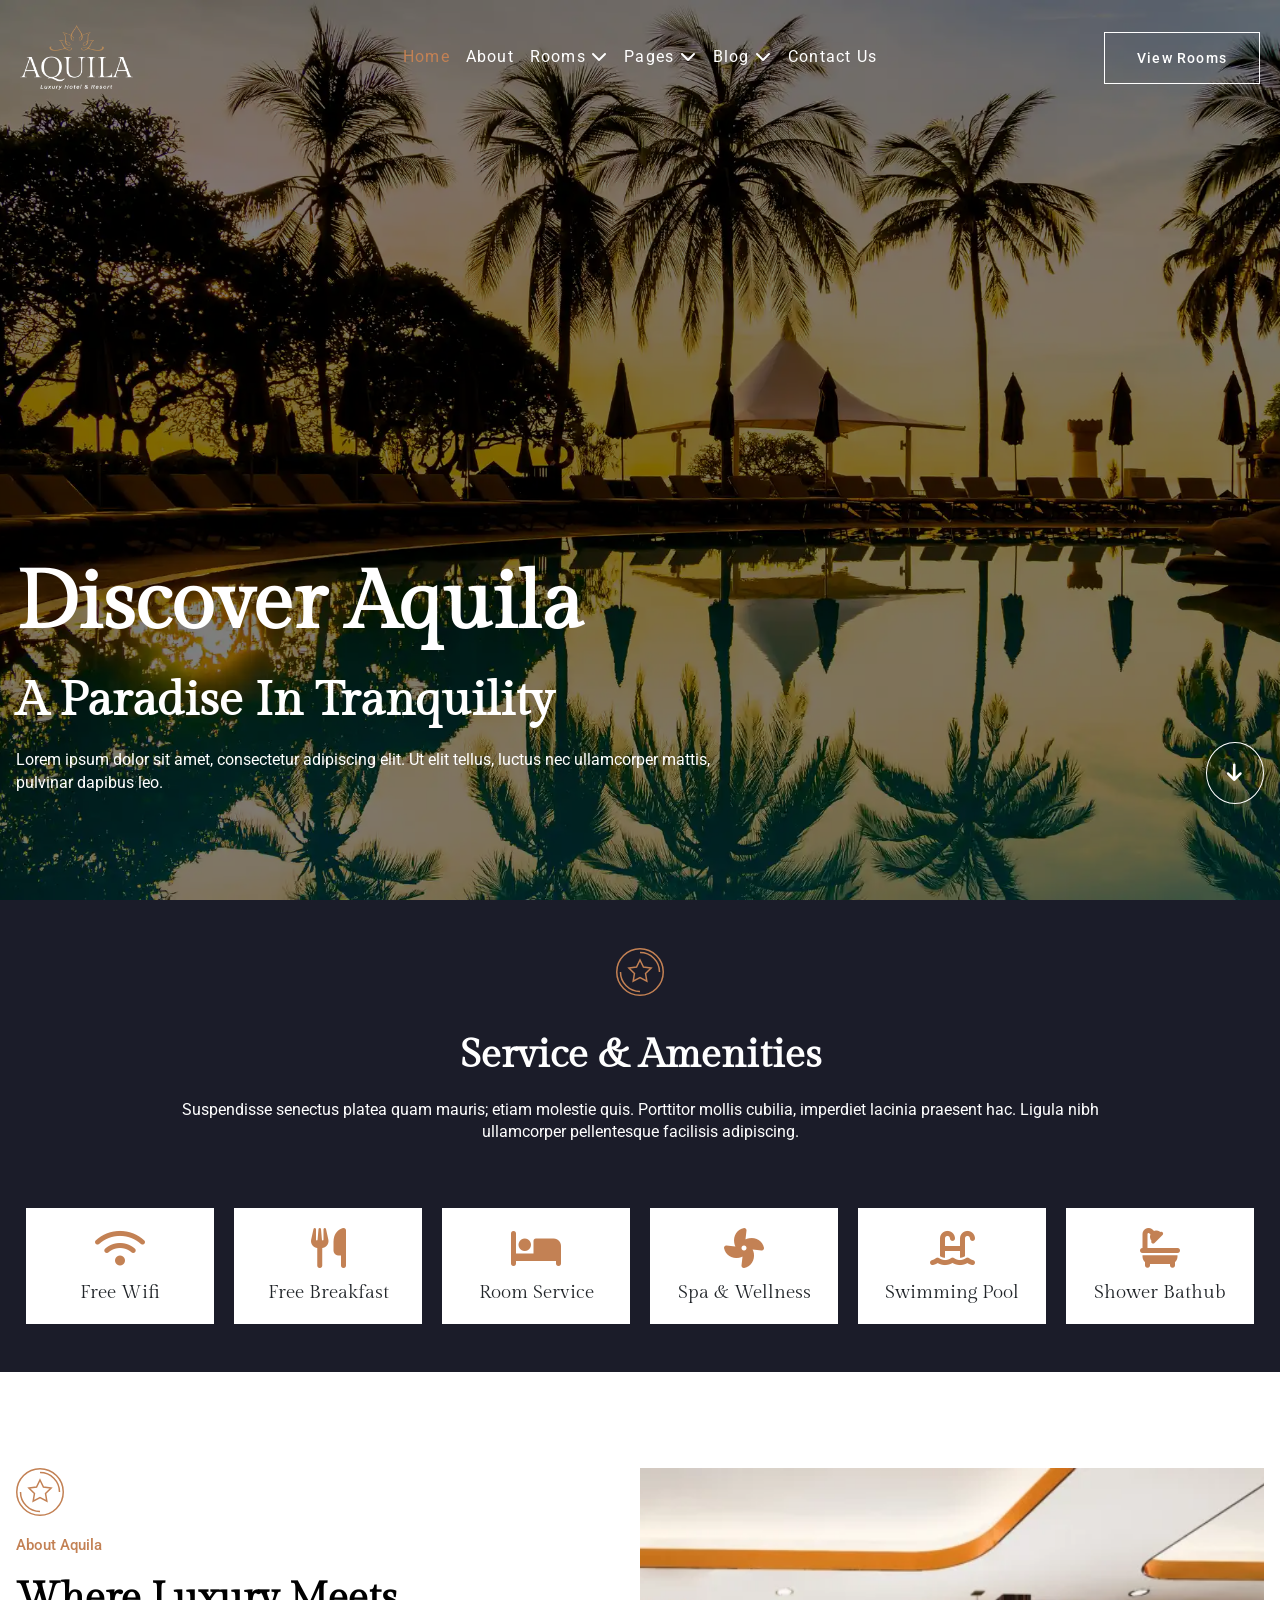
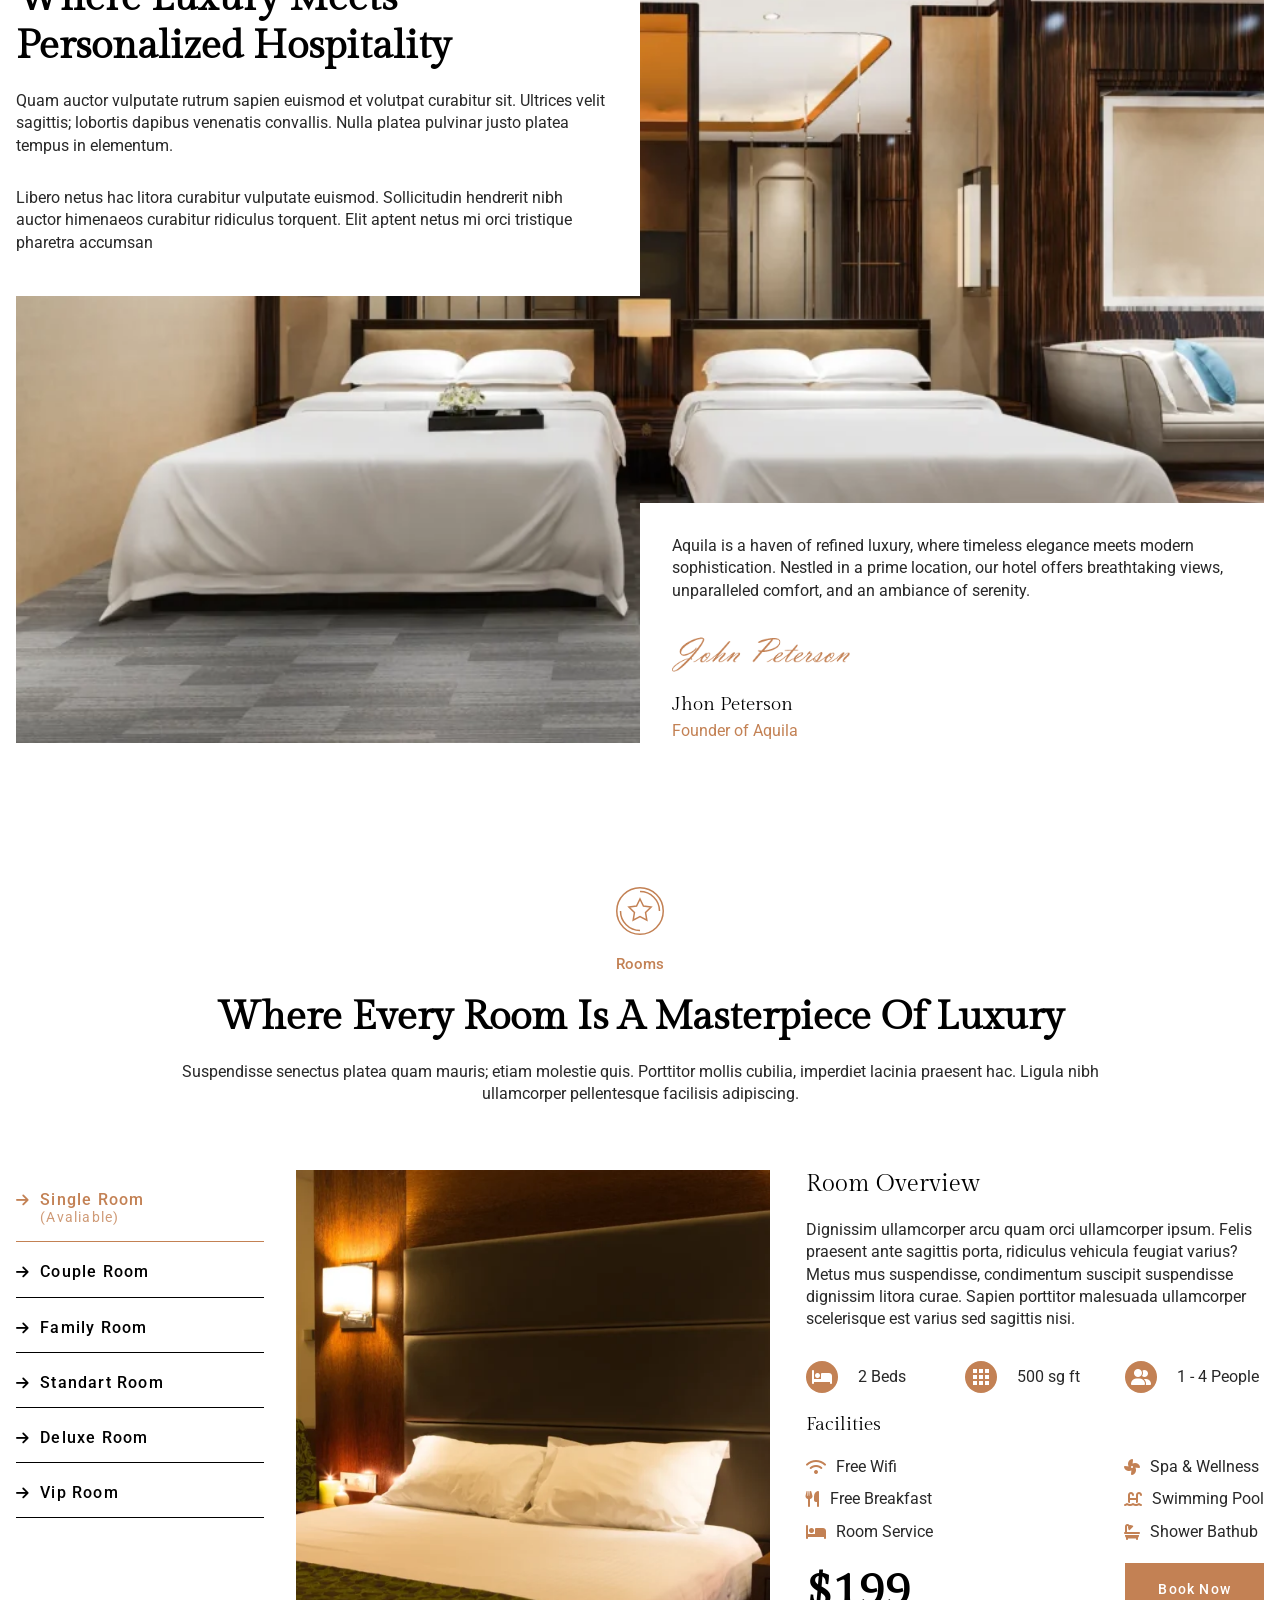
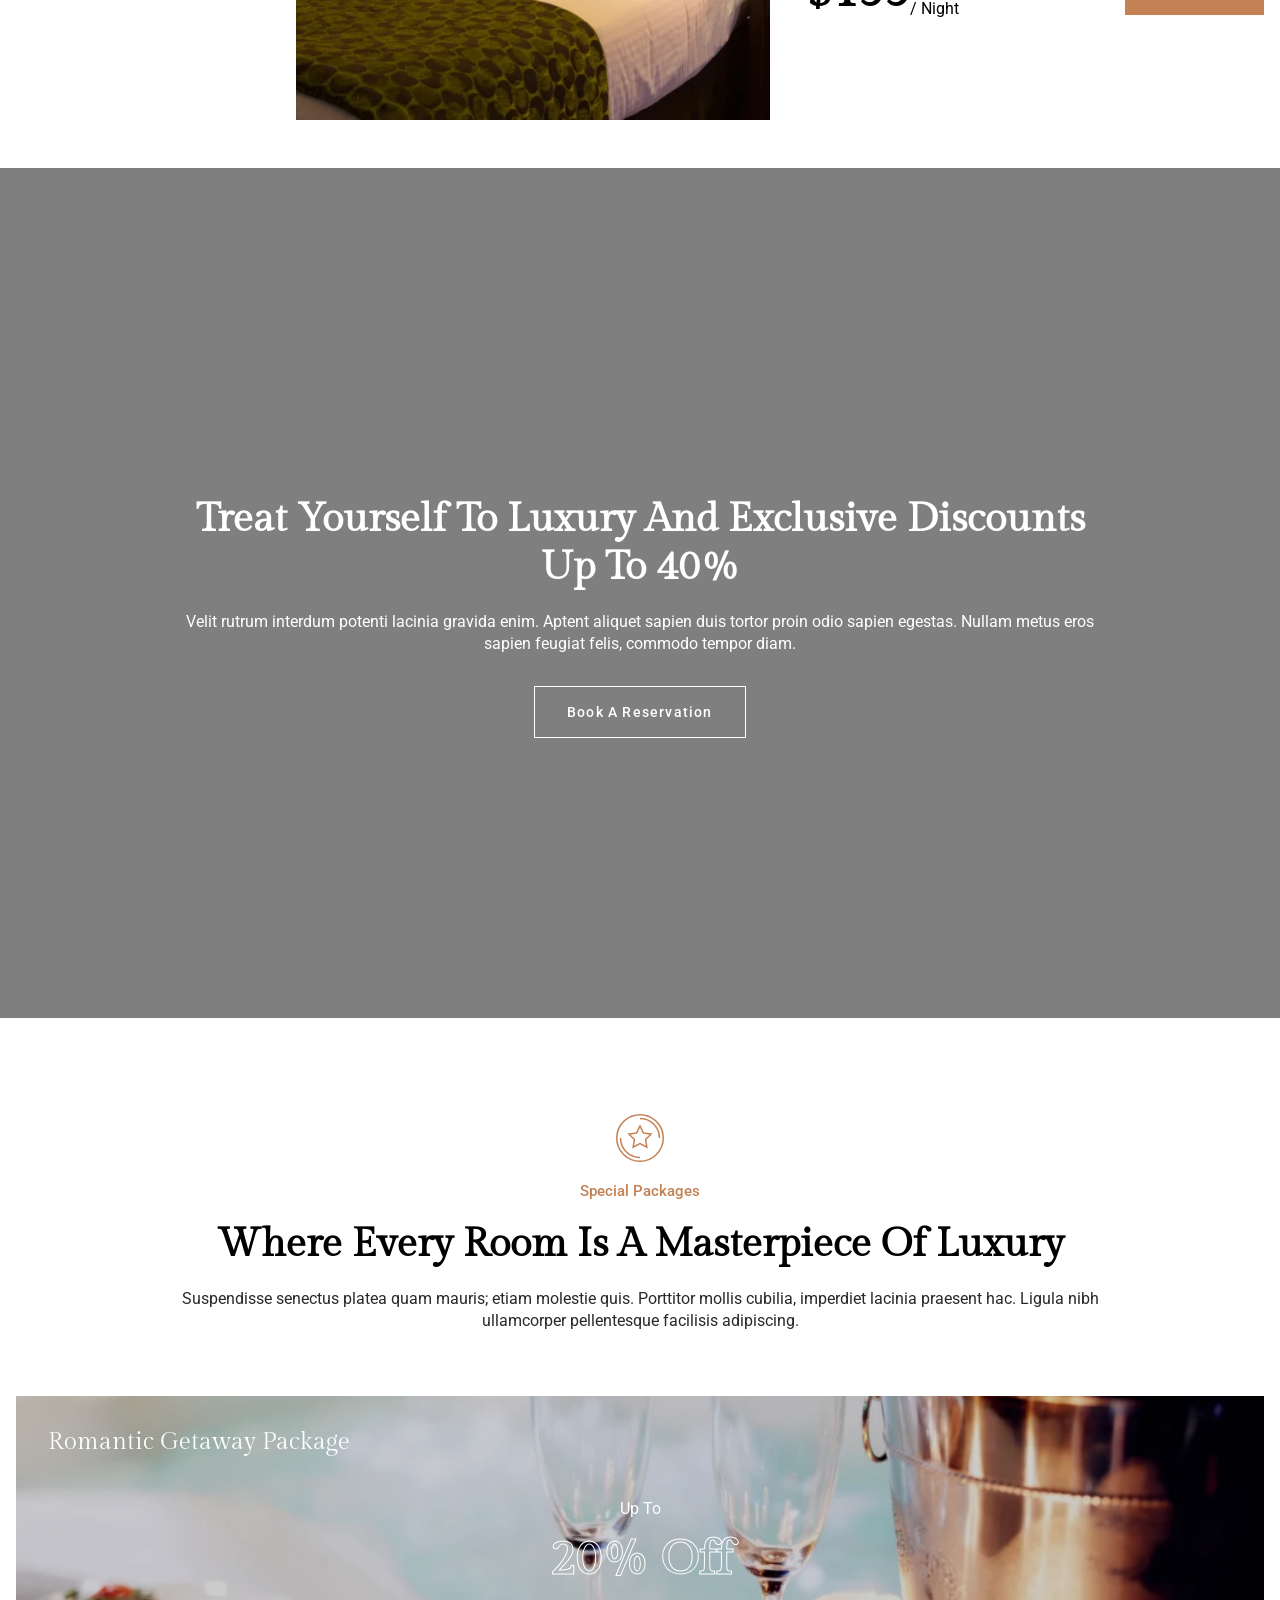
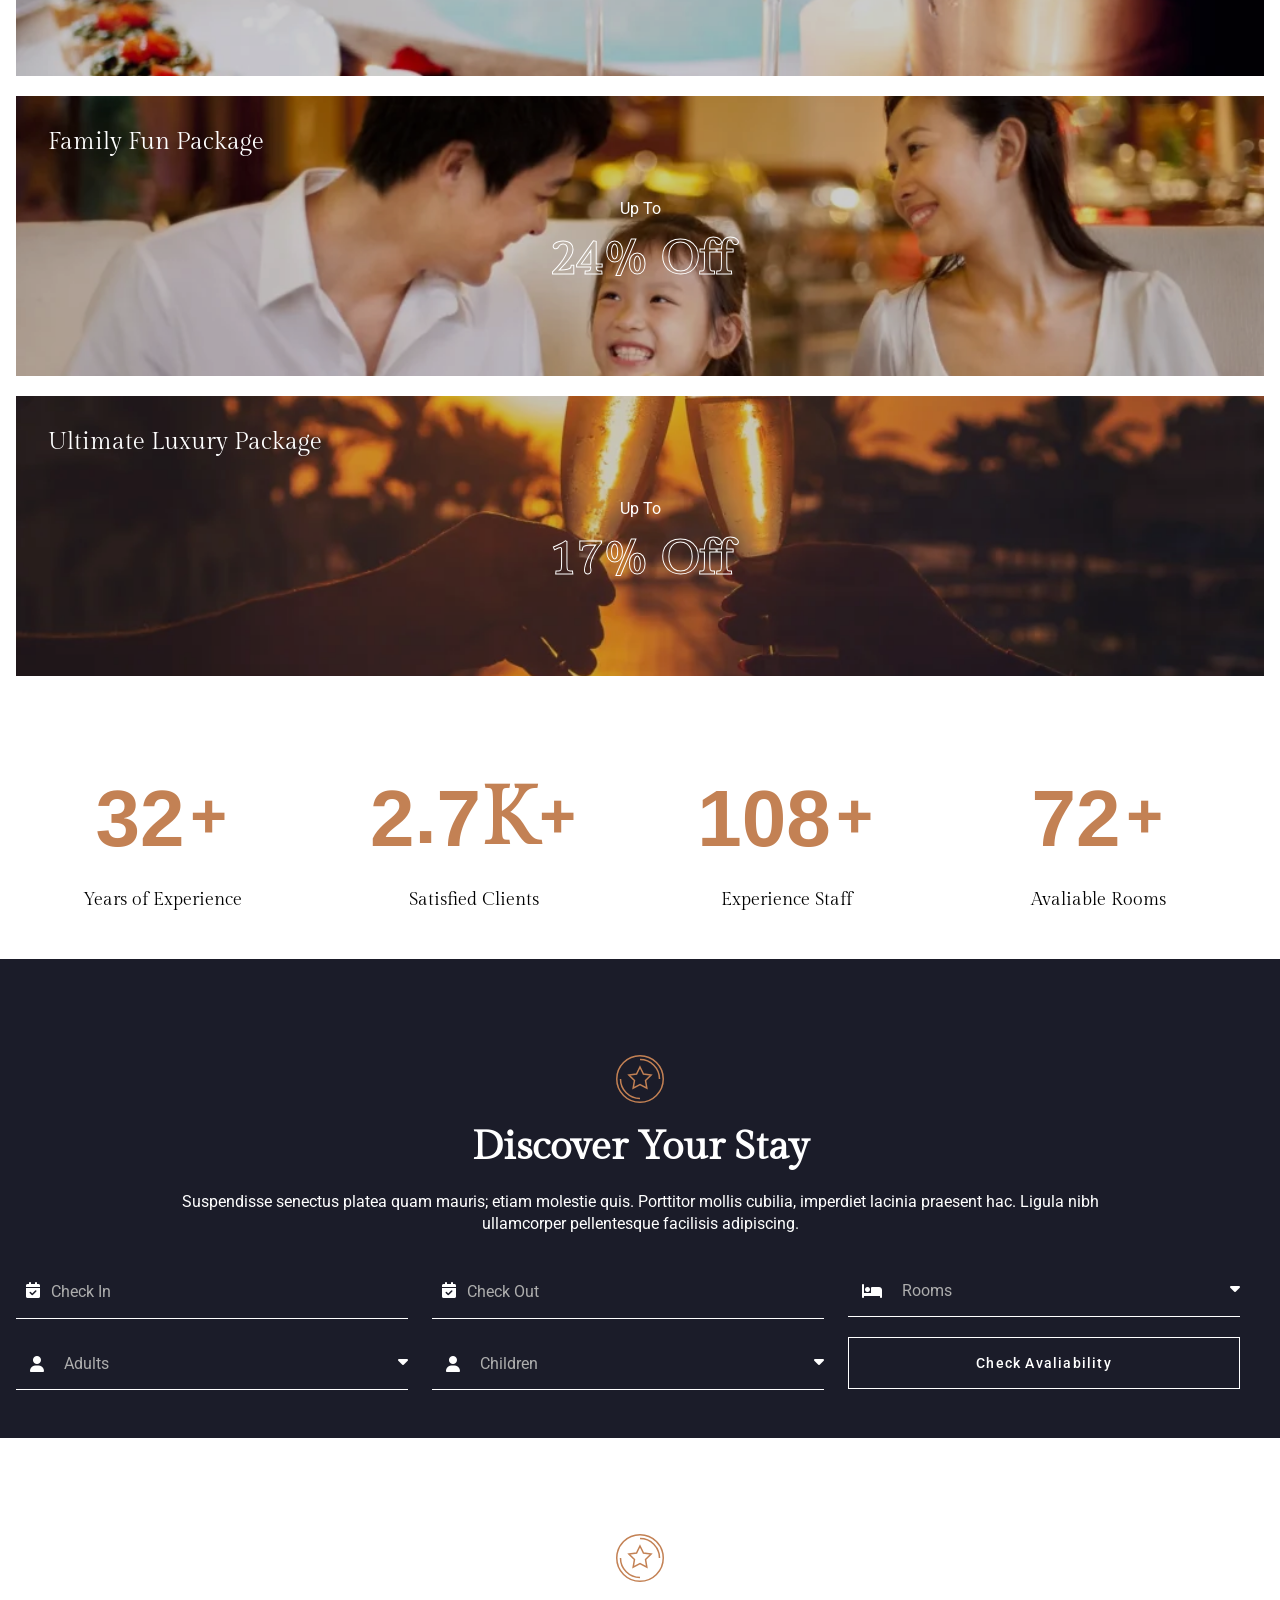
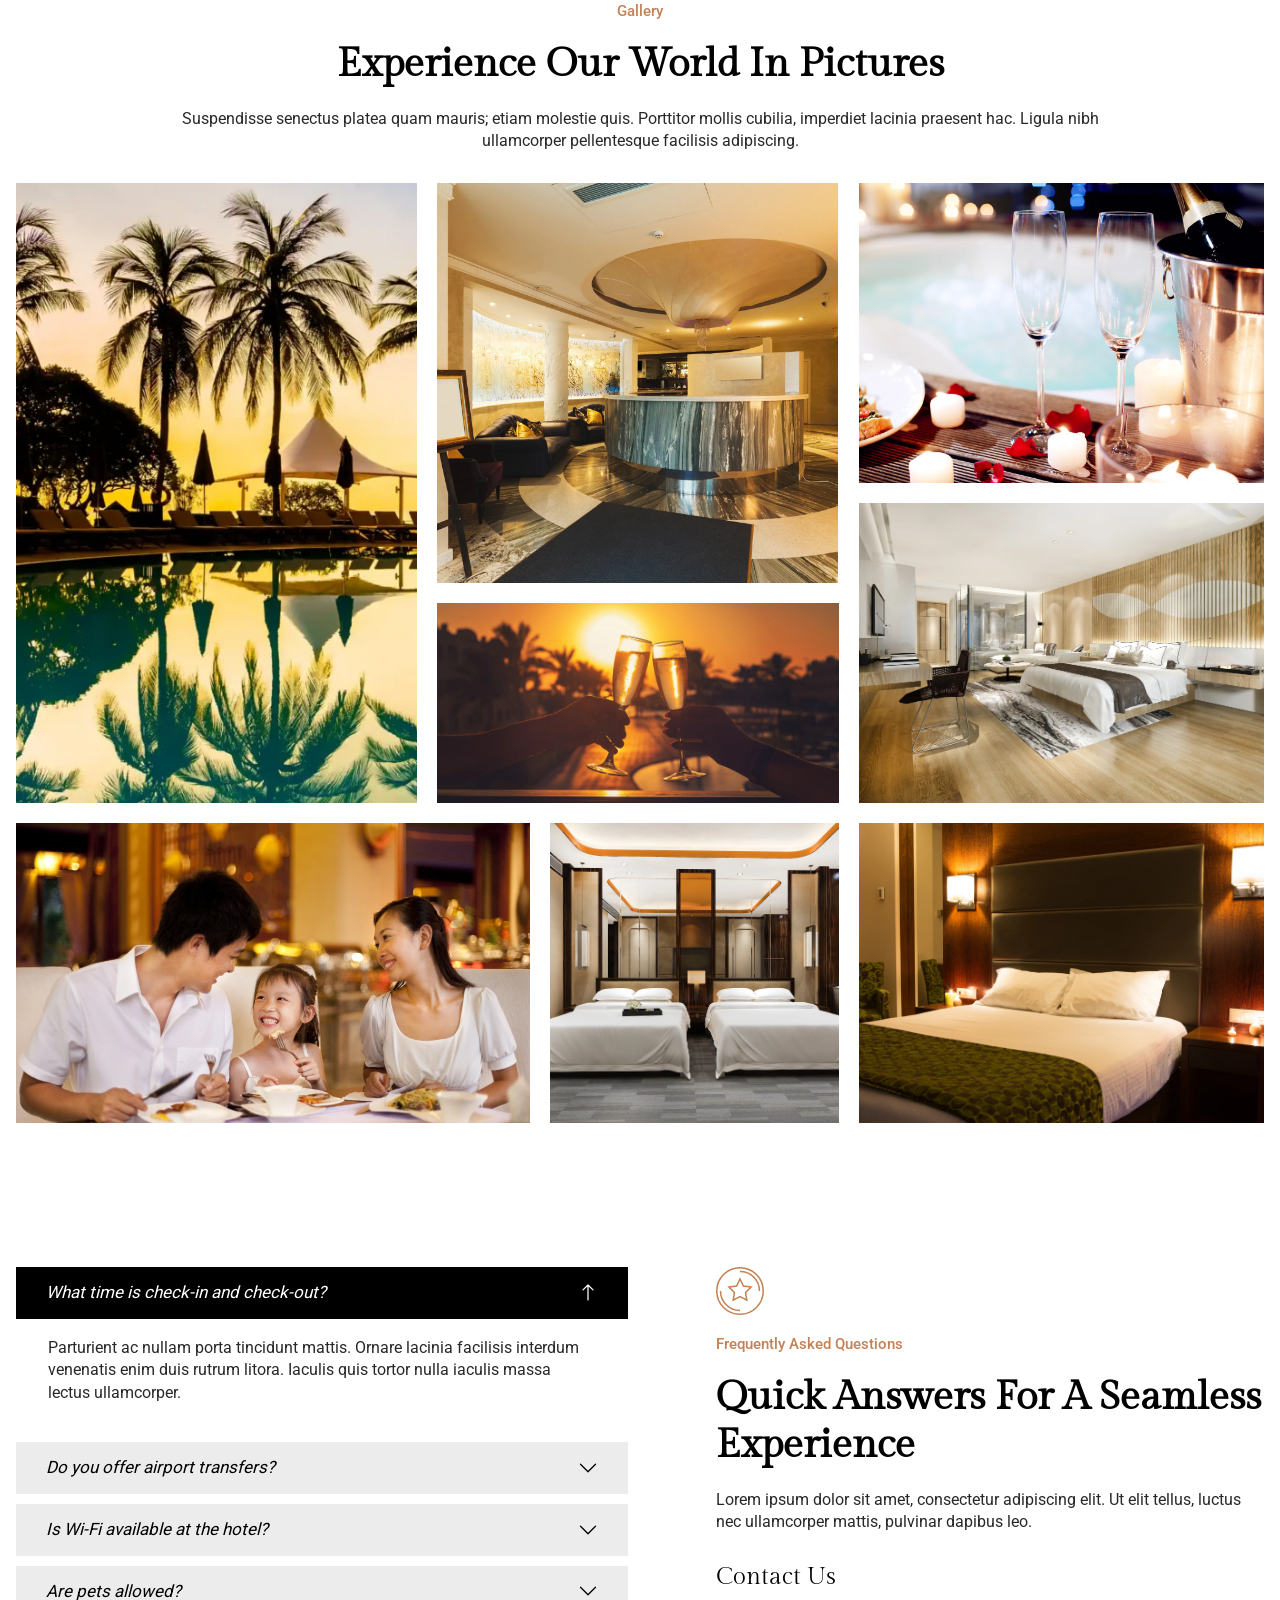
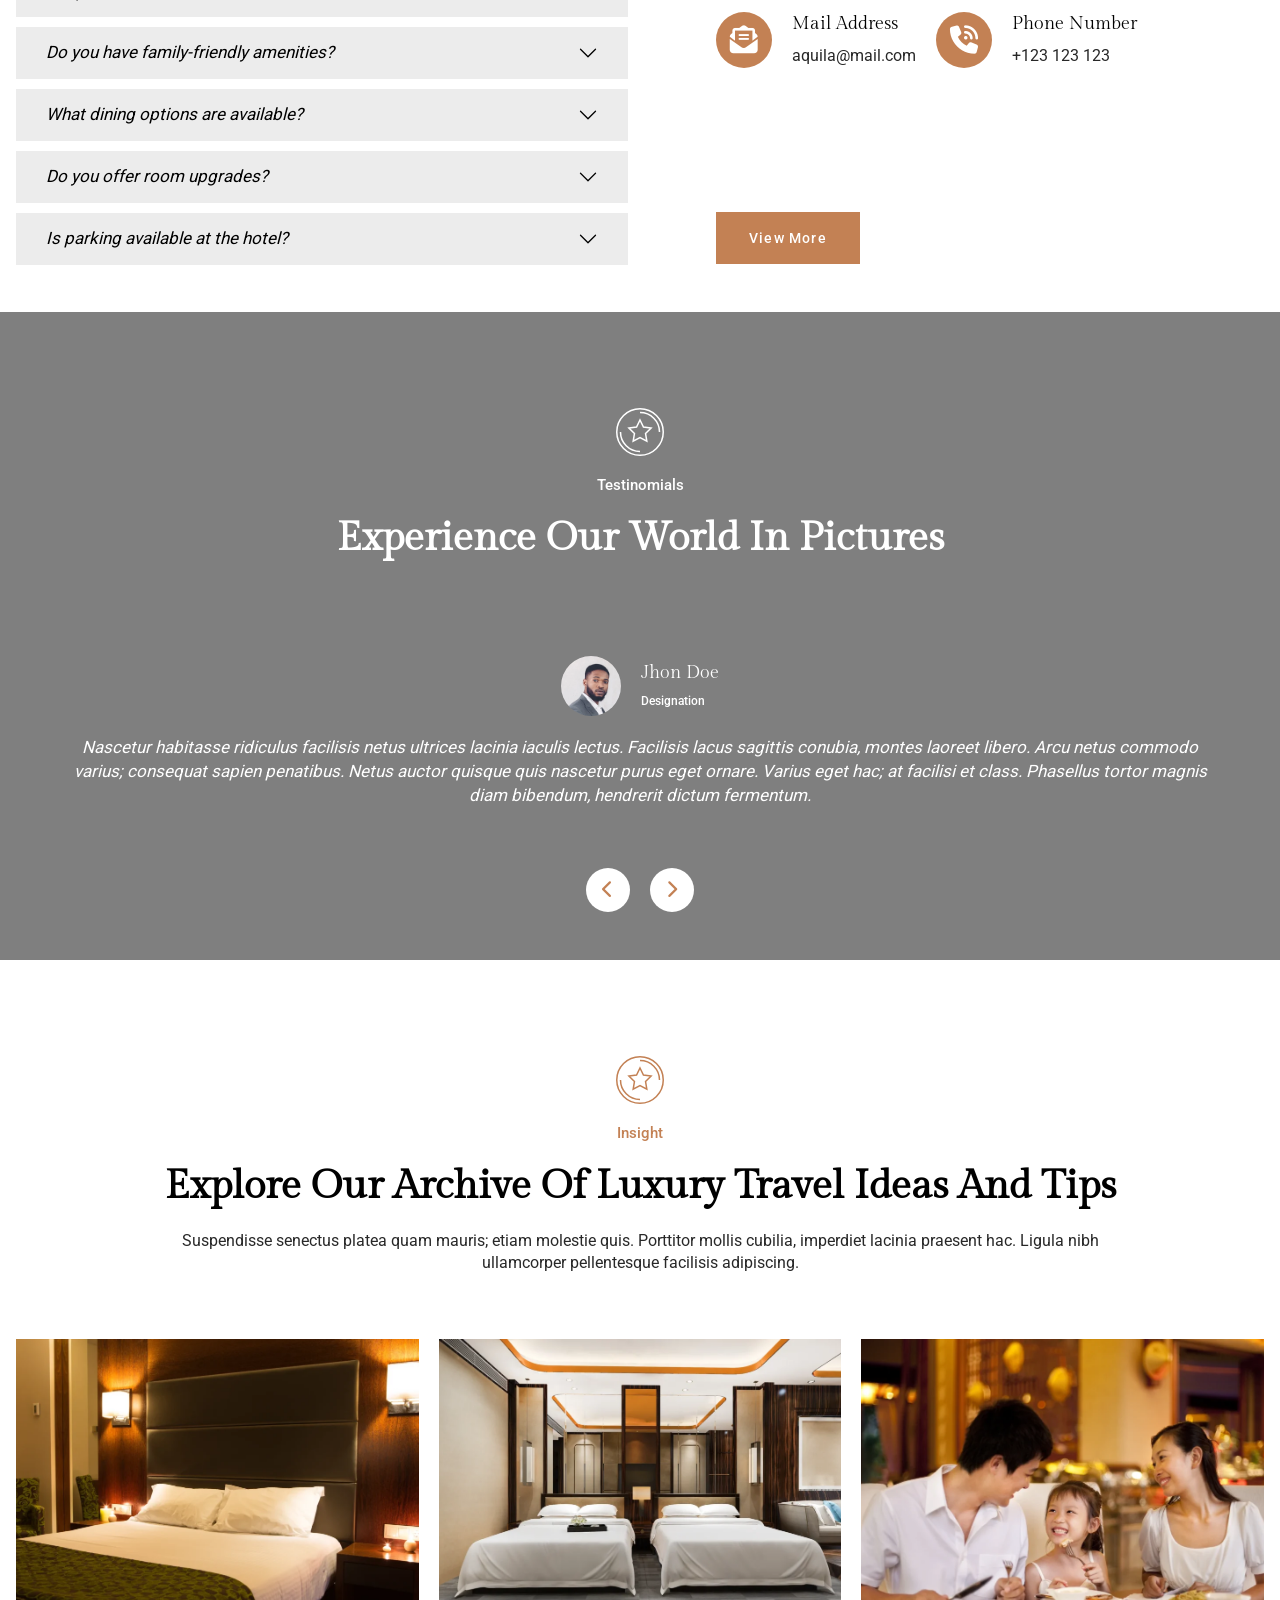
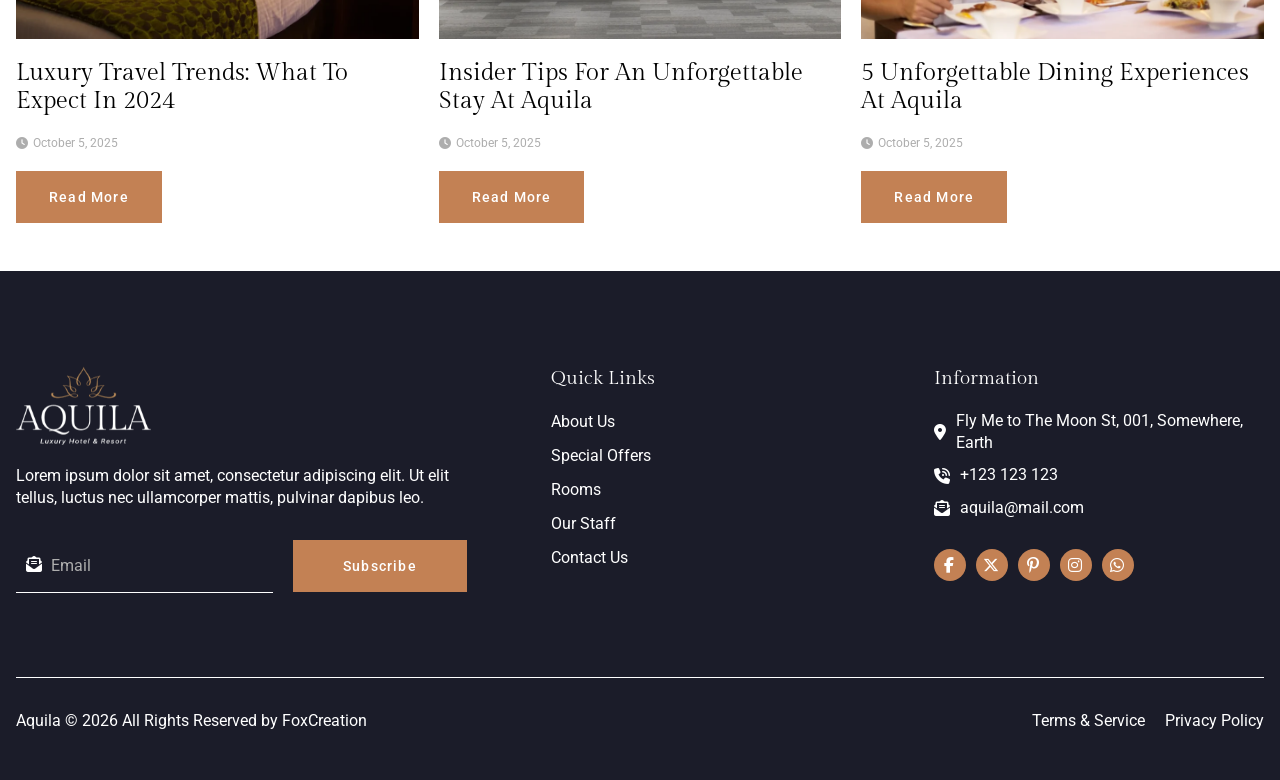
==== index.html @ 5dc143d1 "Initial website baseline" ====
<!DOCTYPE html>
<html lang="en">
<head>
    <meta charset="UTF-8">
    <meta name="viewport" content="width=device-width, initial-scale=1.0">
    <title>Home - Aquila - Luxury Hotel & Resort</title>
    <link rel="stylesheet" href="assets/css/main.css">
    <link rel="stylesheet" href="assets/css/responsive.css">
</head>
<body>
    <!-- Header Section -->
    <header>
        <div class="navbar-container">
            <div class="hero-container">
                <nav class="navbar navbar-expand-lg">
                    <div class="navbar-nav-container">
                
                    <!-- Logo Container -->
                    <div class="logo-container">
                        <a class="navbar-brand fw-bold" href="index.html">
                            <img src="assets/images/Logo.webp" alt="Logo" class="img-fluid">
                        </a>
                    </div>
                
                    <!-- Nav Link Container -->
                    <div class="nav-link-container">
                        <div class="collapse navbar-collapse" id="navbarNav">
                            <ul class="navbar-nav mx-auto">
                                <li class="nav-item">
                                    <a class="nav-link" href="index.html">Home</a>
                                </li>
                                <li class="nav-item">
                                    <a class="nav-link" href="about.html">About</a>
                                </li>
                                <li class="nav-item dropdown">
                                    <a class="nav-link dropdown-toggle" href="rooms.html" role="button" data-bs-toggle="dropdown"
                                        aria-expanded="false">
                                        Rooms <i class="fa-solid fa-chevron-down"></i>
                                    </a>
                                    <ul class="dropdown-menu">
                                        <li><a class="dropdown-item" href="rooms.html">Rooms</a></li>
                                        <li><a class="dropdown-item" href="rooms-detail.html">Room Detail</a></li>
                                    </ul>
                                </li>
                                <li class="nav-item dropdown">
                                    <a class="nav-link dropdown-toggle" href="special-offers.html" role="button" data-bs-toggle="dropdown"
                                        aria-expanded="false">
                                        Pages <i class="fa-solid fa-chevron-down"></i>
                                    </a>
                                    <ul class="dropdown-menu">
                                        <li><a class="dropdown-item" href="special-offers.html">Special Offers</a></li>
                                        <li><a class="dropdown-item" href="staff.html">Staff</a></li>
                                        <li><a class="dropdown-item" href="faq.html">FAQs</a></li>
                                        <li><a class="dropdown-item" href="404-page.html">404 Page</a></li>
                                    </ul>
                                </li>
                                <li class="nav-item dropdown">
                                    <a class="nav-link dropdown-toggle" href="blog.html" role="button" data-bs-toggle="dropdown"
                                        aria-expanded="false">
                                        Blog <i class="fa-solid fa-chevron-down"></i>
                                    </a>
                                    <ul class="dropdown-menu">
                                        <li><a class="dropdown-item" href="blog.html">Blog Archive</a></li>
                                        <li><a class="dropdown-item" href="single-post.html">Single Post</a></li>
                                    </ul>
                                </li>
                                <li class="nav-item">
                                    <a class="nav-link" href="contact.html">Contact Us</a>
                                </li>
                            </ul>
                        </div>
                    </div>
            
                    <button class="nav-btn" type="button" data-bs-toggle="collapse" data-bs-target="#navbarNav"
                        aria-controls="navbarNav" aria-expanded="false" aria-label="Toggle navigation">
                        <i class="fa-solid fa-bars-staggered"></i>
                    </button>
                
                    <!-- Navbar Social Container -->
                    <div class="navbar-cta-container">
                        <div>
                            <a href="rooms.html" class="btn btn-outline-primary">View Rooms</a>
                        </div>
                    </div>
                
                    </div>
                </nav>
            </div>
        </div>
    </header>

    <!-- Sidebar Section -->
    <aside>
        <div class="sidebar-overlay"></div>
        <div class="sidebar">
            <div class="sidebar-header">
                <button class="close-btn"><span>X</span></button>
            </div>
            <ul class="sidebar-menu">
                <li><a href="index.html">Home</a></li>
                <li><a href="about.html">About</a></li>
                <li class="sidebar-dropdown">
                    <div class="dropdown-header">
                        <a href="rooms.html">Rooms</a>
                        <button class="sidebar-dropdown-btn"><i class="fa-solid fa-angle-down"></i></button>
                    </div>
                    <ul class="sidebar-dropdown-menu">
                        <li><a href="rooms.html">Rooms</a></li>
                        <li><a href="rooms-detail.html">Room Detail</a></li>
                    </ul>
                </li>         
                        
                <li class="sidebar-dropdown">
                    <div class="dropdown-header">
                        <a href="special-offers.html">Pages</a>
                        <button class="sidebar-dropdown-btn"><i class="fa-solid fa-angle-down"></i></button>
                    </div>
                    <ul class="sidebar-dropdown-menu">
                        <li><a href="special-offers.html">Special Offers</a></li>
                        <li><a href="staff.html">Staff</a></li>
                        <li><a href="faq.html">FAQs</a></li>
                        <li><a href="404-page.html">404 Page</a></li>
                    </ul>
                </li>
                <li class="sidebar-dropdown">
                    <div class="dropdown-header">
                        <a href="blog.html">Blog</a>
                        <button class="sidebar-dropdown-btn"><i class="fa-solid fa-angle-down"></i></button>
                    </div>
                    <ul class="sidebar-dropdown-menu">
                        <li><a href="blog.html">Blog Archive</a></li>
                        <li><a href="single-post.html">Single Post</a></li>
                    </ul>
                </li>
                <li class="below-dropdown"><a href="contact.html">Contact Us</a></li>
            </ul>
        </div>
    </aside>

    <!-- Main Section -->
    <main>
        <!-- Banner Home Section -->
        <section class="section banner-home">
            <div class="hero-container">
                <div class="banner-home-content">
                    <div class="banner-home-title-container">
                        <h1 class="banner-home-title accent-primary animation-box anim-normal anim-delay-sm" data-animation="fade-up">Discover Aquila</h1>
                        <span class="banner-home-subtitle accent-primary animation-box anim-slow anim-delay-md" data-animation="fade-up">A Paradise in Tranquility</span>
                        <p class="accent-primary">Lorem ipsum dolor sit amet, consectetur adipiscing elit. Ut elit tellus, luctus nec ullamcorper mattis, pulvinar dapibus leo.</p>
                    </div>
                    <div class="banner-home-cta-container">
                        <div>
                            <a href="rooms.html" class="btn btn-outline-rounded">
                                <i class="fa-solid fa-arrow-down"></i>
                            </a>
                        </div>
                    </div>
                </div>
            </div>
        </section>

        <!-- Service Section -->
        <section class="section-py-medium bg-accent-color-2">
            <div class="hero-container">
                <div class="service-container">
                    <div class="heading-content-container heading-center animation-box anim-fast anim-delay-none" data-animation="fade-in">
                        <div class="sub-heading-icon">
                            <svg
                                viewBox="0 0 64 64"
                                xmlns="http://www.w3.org/2000/svg"
                                aria-hidden="true"
                                focusable="false"
                                >
                                <g fill="none" stroke="currentColor" stroke-width="2" transform="translate(1 1)">
                                    <circle cx="31" cy="31" r="31"></circle>
                                    <path d="M31,57 C16.6,57 5,45.4 5,31"></path>
                                    <path d="M31,5 C45.4,5 57,16.6 57,31"></path>
                                    <path d="M31,15 L35.6,24.3 L45.8,25.7 L38.4,33 L40.1,43.1 L31,38.3 L21.9,43.1 L23.6,33 L16.2,25.7 L26.4,24.3 L31,15 Z"></path>
                                </g>
                            </svg>
                        </div>
                        <h2 class="accent-primary">Service & Amenities</h2>
                        <p class="heading-excerpt accent-primary">Suspendisse senectus platea quam mauris; etiam molestie quis. Porttitor mollis cubilia, imperdiet lacinia praesent hac. Ligula nibh ullamcorper pellentesque facilisis adipiscing.</p>
                    </div>
                    <div class="section-content-spacer"></div>
                    <div class="row w-100 row-cols-lg-6 row-cols-md-3 row-cols-1 grid-spacer-2">
                        <div class="col">
                            <div class="card card-service animation-box anim-normal anim-delay-sm" data-animation="fade-in">
                                <i class="fa-solid fa-wifi"></i>
                                <h4>Free Wifi</h4>
                            </div>
                        </div>
                        <div class="col">
                            <div class="card card-service animation-box anim-normal anim-delay-sm" data-animation="fade-in">
                                <i class="fa-solid fa-utensils"></i>
                                <h4>Free Breakfast</h4>
                            </div>
                        </div>
                        <div class="col">
                            <div class="card card-service animation-box anim-normal anim-delay-sm" data-animation="fade-in">
                                <i class="fa-solid fa-bed"></i>
                                <h4>Room Service</h4>
                            </div>
                        </div>
                        <div class="col">
                            <div class="card card-service animation-box anim-normal anim-delay-sm" data-animation="fade-in">
                                <i class="fa-solid fa-fan"></i>
                                <h4>Spa & Wellness</h4>
                            </div>
                        </div>
                        <div class="col">
                            <div class="card card-service animation-box anim-normal anim-delay-sm" data-animation="fade-in">
                                <i class="fa-solid fa-water-ladder"></i>
                                <h4>Swimming Pool</h4>
                            </div>
                        </div>
                        <div class="col">
                            <div class="card card-service animation-box anim-normal anim-delay-sm" data-animation="fade-in">
                                <i class="fa-solid fa-bath"></i>
                                <h4>Shower Bathub</h4>
                            </div>
                        </div>
                    </div>
                </div>
            </div>
        </section>

        <!-- Brand Story Section -->
        <section class="section">
            <div class="hero-container">
                <div class="image-container">
                    <div class="about-title-container brand-story-content">
                        <div class="sub-heading-icon">
                            <svg
                                viewBox="0 0 64 64"
                                xmlns="http://www.w3.org/2000/svg"
                                aria-hidden="true"
                                focusable="false"
                                >
                                <g fill="none" stroke="currentColor" stroke-width="2" transform="translate(1 1)">
                                    <circle cx="31" cy="31" r="31"></circle>
                                    <path d="M31,57 C16.6,57 5,45.4 5,31"></path>
                                    <path d="M31,5 C45.4,5 57,16.6 57,31"></path>
                                    <path d="M31,15 L35.6,24.3 L45.8,25.7 L38.4,33 L40.1,43.1 L31,38.3 L21.9,43.1 L23.6,33 L16.2,25.7 L26.4,24.3 L31,15 Z"></path>
                                </g>
                            </svg>
                        </div>
                        <span class="sub-heading">About Aquila</span>
                        <h2 class="animation-box anim-normal anim-delay-sm" data-animation="fade-up">Where Luxury Meets Personalized Hospitality</h2>
                        <p>Quam auctor vulputate rutrum sapien euismod et volutpat curabitur sit. Ultrices velit sagittis; lobortis dapibus venenatis convallis. Nulla platea pulvinar justo platea tempus in elementum.</p>
                        <p>Libero netus hac litora curabitur vulputate euismod. Sollicitudin hendrerit nibh auctor himenaeos curabitur ridiculus torquent. Elit aptent netus mi orci tristique pharetra accumsan</p>
                    </div>
                    <img src="assets/images/3d-rendering-luxury-bedroom-suite-in-resort-hotel-2023-11-27-05-34-51-utc_result-1024x683.webp" alt="About Image" class="about-img">
                    <div class="about-quote-container brand-story-quote">
                        <p>Aquila is a haven of refined luxury, where timeless elegance meets modern sophistication. Nestled in a prime location, our hotel offers breathtaking views, unparalleled comfort, and an ambiance of serenity.</p>
                        <div class="image-container animation-box anim-fast anim-delay-none" data-animation="fade-right">
                            <img src="assets/images/Signature1.webp" alt="Signature" class="signature-img">
                        </div>
                        <div class="d-flex flex-column gap-1 animation-box anim-normal anim-delay-sm" data-animation="fade-right">
                            <h4>Jhon Peterson</h4>
                            <p class="accent-color mb-0">Founder of Aquila</p>
                        </div>
                    </div>
                </div>
            </div>
        </section>

        <!-- Rooms Section -->
        <section class="section">
            <div class="hero-container">
                <div class="d-flex flex-column gspace-2">
                    <div class="heading-content-container heading-center">
                        <div class="sub-heading-icon">
                            <svg
                                viewBox="0 0 64 64"
                                xmlns="http://www.w3.org/2000/svg"
                                aria-hidden="true"
                                focusable="false"
                                >
                                <g fill="none" stroke="currentColor" stroke-width="2" transform="translate(1 1)">
                                    <circle cx="31" cy="31" r="31"></circle>
                                    <path d="M31,57 C16.6,57 5,45.4 5,31"></path>
                                    <path d="M31,5 C45.4,5 57,16.6 57,31"></path>
                                    <path d="M31,15 L35.6,24.3 L45.8,25.7 L38.4,33 L40.1,43.1 L31,38.3 L21.9,43.1 L23.6,33 L16.2,25.7 L26.4,24.3 L31,15 Z"></path>
                                </g>
                            </svg>
                        </div>
                        <span class="sub-heading">Rooms</span>
                        <h2 class="animation-box anim-normal anim-delay-sm" data-animation="fade-up">Where Every Room is a Masterpiece of Luxury</h2>
                        <p class="heading-excerpt">Suspendisse senectus platea quam mauris; etiam molestie quis. Porttitor mollis cubilia, imperdiet lacinia praesent hac. Ligula nibh ullamcorper pellentesque facilisis adipiscing.</p>
                    </div>
                    <div class="section-content-spacer"></div>
                    <div class="d-flex flex-column flex-md-row gspace-0 animation-box anim-normal anim-delay-sm" data-animation="fade-up">
                        <div class="rooms-tab-container">
                            <nav class="room-selection">
                                <button class="tab-nav active" type="button" data-target-room="single">
                                    <i class="fa-solid fa-arrow-right room-tab-arrow"></i>
                                    <span class="d-flex flex-column">
                                        <span class="tab-title">Single Room</span>
                                        <span class="tab-title-content">(Avaliable)</span>
                                    </span>
                                </button>
                                <button class="tab-nav" type="button" data-target-room="couple">
                                    <i class="fa-solid fa-arrow-right room-tab-arrow"></i>
                                    <span class="d-flex flex-column">
                                        <span class="tab-title">Couple Room</span>
                                        <span class="tab-title-content">(Avaliable)</span>
                                    </span>
                                </button>
                                <button class="tab-nav" type="button" data-target-room="family">
                                    <i class="fa-solid fa-arrow-right room-tab-arrow"></i>
                                    <span class="d-flex flex-column">
                                        <span class="tab-title">Family Room</span>
                                        <span class="tab-title-content">(Avaliable)</span>
                                    </span>
                                </button>
                                <button class="tab-nav" type="button" data-target-room="standart">
                                    <i class="fa-solid fa-arrow-right room-tab-arrow"></i>
                                    <span class="d-flex flex-column">
                                        <span class="tab-title">Standart Room</span>
                                        <span class="tab-title-content">(Avaliable)</span>
                                    </span>
                                </button>
                                <button class="tab-nav" type="button" data-target-room="deluxe">
                                    <i class="fa-solid fa-arrow-right room-tab-arrow"></i>
                                    <span class="d-flex flex-column">
                                        <span class="tab-title">Deluxe Room</span>
                                        <span class="tab-title-content">(Avaliable)</span>
                                    </span>
                                </button>
                                <button class="tab-nav" type="button" data-target-room="vip">
                                    <i class="fa-solid fa-arrow-right room-tab-arrow"></i>
                                    <span class="d-flex flex-column">
                                        <span class="tab-title">Vip Room</span>
                                        <span class="tab-title-content">(Avaliable)</span>
                                    </span>
                                </button>
                            </nav>
                        </div>
                        <div class="rooms-tab-content-container">
                            <div class="container-fluid px-0">
                                <div class="row row-cols-lg-2 row-cols-1 grid-spacer-2">
                                    <div class="col">
                                        <div>
                                            <div class="image-container room-image active" data-room="single">
                                                <img src="assets/images/hotel-room-2024-09-18-00-58-48-utc_result-1024x683.webp" alt="Single Room Image">
                                            </div>
                                            <div class="image-container room-image" data-room="couple">
                                                <img src="assets/images/traditional-master-bedroom-2023-11-27-05-29-34-utc_result-1024x683.webp" alt="Couple Room Image">
                                            </div>
                                            <div class="image-container room-image" data-room="family">
                                                <img src="assets/images/3d-rendering-modern-luxury-bedroom-suite-and-bathr-2023-11-27-05-27-08-utc_result-1024x769.webp" alt="Family Room Image">
                                            </div>
                                            <div class="image-container room-image" data-room="standart">
                                                <img src="assets/images/3d-rendering-modern-dining-room-and-living-room-wi-2023-11-27-04-50-09-utc_result-1024x683.webp" alt="Standart Room Image">
                                            </div>
                                            <div class="image-container room-image" data-room="deluxe">
                                                <img src="assets/images/interior-of-double-bed-hotel-bedroom-2023-11-27-05-12-23-utc_result-1024x683.webp" alt="Deluxe Room Image">
                                            </div>
                                            <div class="image-container room-image" data-room="vip">
                                                <img src="assets/images/illuminated-neat-bedroom-2023-11-27-05-22-51-utc_result-1024x683.webp" alt="Vip Room Image">
                                            </div>
                                        </div>
                                    </div>
    
                                    <div class="col">
                                        <div class="room-detail active" data-room="single">
                                            <div class="room-detail-container">
                                                <h3>Room Overview</h3>
                                                <p>Dignissim ullamcorper arcu quam orci ullamcorper ipsum. Felis praesent ante sagittis porta, ridiculus vehicula feugiat varius? Metus mus suspendisse, condimentum suscipit suspendisse dignissim litora curae. Sapien porttitor malesuada ullamcorper scelerisque est varius sed sagittis nisi.</p>
                                                <div class="row row-cols-md-3 row-cols-2 grid-spacer-2">
                                                    <div class="col">
                                                        <div class="d-flex flex-row align-items-center gspace-2">
                                                            <div class="room-icon">
                                                                <i class="fa-solid fa-bed"></i>
                                                            </div>
                                                            <p class="mb-0">2 Beds</p>
                                                        </div>
                                                    </div>
                                                    <div class="col">
                                                        <div class="d-flex flex-row align-items-center gspace-2">
                                                            <div class="room-icon">
                                                                <svg class="room-icon" fill="currentColor" viewBox="0 0 16 16" xmlns="http://www.w3.org/2000/svg">
                                                                    <path d="M0 0h4v4H0V0zm0 6h4v4H0V6zm0 6h4v4H0v-4zM6 0h4v4H6V0zm0 6h4v4H6V6zm0 6h4v4H6v-4zm6-12h4v4h-4V0zm0 6h4v4h-4V6zm0 6h4v4h-4v-4z" fill-rule="evenodd"/>
                                                                </svg>
                                                            </div>
                                                            <p class="mb-0">500 sg ft</p>
                                                        </div>
                                                    </div>
                                                    <div class="col">
                                                        <div class="d-flex flex-row align-items-center gspace-2">
                                                            <div class="room-icon">
                                                                <i class="fa-solid fa-user-group"></i>
                                                            </div>
                                                            <p class="mb-0">1 - 4 People</p>
                                                        </div>
                                                    </div>
                                                </div>
                                                <h4>Facilities</h4>
                                                <div class="d-flex flex-column flex-md-row justify-content-between gspace-2">
                                                    <div class="d-flex flex-column gspace-1">
                                                        <div class="d-flex flex-row gspace-1 align-items-center">
                                                            <i class="fa-solid fa-wifi-strong accent-color"></i>
                                                            <p class="mb-0">Free Wifi</p>
                                                        </div>
                                                        <div class="d-flex flex-row gspace-1 align-items-center">
                                                            <i class="fa-solid fa-utensils accent-color"></i>
                                                            <p class="mb-0">Free Breakfast</p>
                                                        </div>
                                                        <div class="d-flex flex-row gspace-1 align-items-center">
                                                            <i class="fa-solid fa-bed accent-color"></i>
                                                            <p class="mb-0">Room Service</p>
                                                        </div>
                                                    </div>
                                                    <div class="d-flex flex-column gspace-1">
                                                        <div class="d-flex flex-row gspace-1 align-items-center">
                                                            <i class="fa-solid fa-fan accent-color"></i>
                                                            <p class="mb-0">Spa & Wellness</p>
                                                        </div>
                                                        <div class="d-flex flex-row gspace-1 align-items-center">
                                                            <i class="fa-solid fa-ladder-water accent-color"></i>
                                                            <p class="mb-0">Swimming Pool</p>
                                                        </div>
                                                        <div class="d-flex flex-row gspace-1 align-items-center">
                                                            <i class="fa-solid fa-bath accent-color"></i>
                                                            <p class="mb-0">Shower Bathub</p>
                                                        </div>
                                                    </div>
                                                </div>
                                                <div class="d-flex flex-column flex-md-row justify-content-between gspace-2">
                                                    <div class="d-flex flex-row align-items-end">
                                                        <span class="room-price">$199</span>
                                                        <span class="room-price-detail">/ Night</span>
                                                    </div>
                                                    <div>
                                                        <a href="rooms-detail.html" class="btn btn-accent">Book Now</a>
                                                    </div>
                                                </div>
                                            </div>
                                        </div>
                                        <div class="room-detail" data-room="couple">
                                            <div class="room-detail-container">
                                                <h3>Room Overview</h3>
                                                <p>Dignissim ullamcorper arcu quam orci ullamcorper ipsum. Felis praesent ante sagittis porta, ridiculus vehicula feugiat varius? Metus mus suspendisse, condimentum suscipit suspendisse dignissim litora curae. Sapien porttitor malesuada ullamcorper scelerisque est varius sed sagittis nisi.</p>
                                                <div class="row row-cols-md-3 row-cols-2 grid-spacer-2">
                                                    <div class="col">
                                                        <div class="d-flex flex-row align-items-center gspace-2">
                                                            <div class="room-icon">
                                                                <i class="fa-solid fa-bed"></i>
                                                            </div>
                                                            <p class="mb-0">1 Beds</p>
                                                        </div>
                                                    </div>
                                                    <div class="col">
                                                        <div class="d-flex flex-row align-items-center gspace-2">
                                                            <div class="room-icon">
                                                                <svg class="room-icon" fill="currentColor" viewBox="0 0 16 16" xmlns="http://www.w3.org/2000/svg">
                                                                    <path d="M0 0h4v4H0V0zm0 6h4v4H0V6zm0 6h4v4H0v-4zM6 0h4v4H6V0zm0 6h4v4H6V6zm0 6h4v4H6v-4zm6-12h4v4h-4V0zm0 6h4v4h-4V6zm0 6h4v4h-4v-4z" fill-rule="evenodd"/>
                                                                </svg>
                                                            </div>
                                                            <p class="mb-0">500 sg ft</p>
                                                        </div>
                                                    </div>
                                                    <div class="col">
                                                        <div class="d-flex flex-row align-items-center gspace-2">
                                                            <div class="room-icon">
                                                                <i class="fa-solid fa-user-group"></i>
                                                            </div>
                                                            <p class="mb-0">2 People</p>
                                                        </div>
                                                    </div>
                                                </div>
                                                <h4>Facilities</h4>
                                                <div class="d-flex flex-column flex-md-row justify-content-between gspace-2">
                                                    <div class="d-flex flex-column gspace-1">
                                                        <div class="d-flex flex-row gspace-1 align-items-center">
                                                            <i class="fa-solid fa-wifi-strong accent-color"></i>
                                                            <p class="mb-0">Free Wifi</p>
                                                        </div>
                                                        <div class="d-flex flex-row gspace-1 align-items-center">
                                                            <i class="fa-solid fa-utensils accent-color"></i>
                                                            <p class="mb-0">Free Breakfast</p>
                                                        </div>
                                                        <div class="d-flex flex-row gspace-1 align-items-center">
                                                            <i class="fa-solid fa-bed accent-color"></i>
                                                            <p class="mb-0">Room Service</p>
                                                        </div>
                                                    </div>
                                                    <div class="d-flex flex-column gspace-1">
                                                        <div class="d-flex flex-row gspace-1 align-items-center">
                                                            <i class="fa-solid fa-fan accent-color"></i>
                                                            <p class="mb-0">Spa & Wellness</p>
                                                        </div>
                                                        <div class="d-flex flex-row gspace-1 align-items-center">
                                                            <i class="fa-solid fa-ladder-water accent-color"></i>
                                                            <p class="mb-0">Swimming Pool</p>
                                                        </div>
                                                        <div class="d-flex flex-row gspace-1 align-items-center">
                                                            <i class="fa-solid fa-bath accent-color"></i>
                                                            <p class="mb-0">Shower Bathub</p>
                                                        </div>
                                                    </div>
                                                </div>
                                                <div class="d-flex flex-column flex-md-row justify-content-between gspace-2">
                                                    <div class="d-flex flex-row align-items-end">
                                                        <span class="room-price">$219</span>
                                                        <span class="room-price-detail">/ Night</span>
                                                    </div>
                                                    <div>
                                                        <a href="rooms-detail.html" class="btn btn-accent">Book Now</a>
                                                    </div>
                                                </div>
                                            </div>
                                        </div>
                                        <div class="room-detail" data-room="family">
                                            <div class="room-detail-container">
                                                <h3>Room Overview</h3>
                                                <p>Dignissim ullamcorper arcu quam orci ullamcorper ipsum. Felis praesent ante sagittis porta, ridiculus vehicula feugiat varius? Metus mus suspendisse, condimentum suscipit suspendisse dignissim litora curae. Sapien porttitor malesuada ullamcorper scelerisque est varius sed sagittis nisi.</p>
                                                <div class="row row-cols-md-3 row-cols-2 grid-spacer-2">
                                                    <div class="col">
                                                        <div class="d-flex flex-row align-items-center gspace-2">
                                                            <div class="room-icon">
                                                                <i class="fa-solid fa-bed"></i>
                                                            </div>
                                                            <p class="mb-0">2 Beds</p>
                                                        </div>
                                                    </div>
                                                    <div class="col">
                                                        <div class="d-flex flex-row align-items-center gspace-2">
                                                            <div class="room-icon">
                                                                <svg class="room-icon" fill="currentColor" viewBox="0 0 16 16" xmlns="http://www.w3.org/2000/svg">
                                                                    <path d="M0 0h4v4H0V0zm0 6h4v4H0V6zm0 6h4v4H0v-4zM6 0h4v4H6V0zm0 6h4v4H6V6zm0 6h4v4H6v-4zm6-12h4v4h-4V0zm0 6h4v4h-4V6zm0 6h4v4h-4v-4z" fill-rule="evenodd"/>
                                                                </svg>
                                                            </div>
                                                            <p class="mb-0">800 sg ft</p>
                                                        </div>
                                                    </div>
                                                    <div class="col">
                                                        <div class="d-flex flex-row align-items-center gspace-2">
                                                            <div class="room-icon">
                                                                <i class="fa-solid fa-user-group"></i>
                                                            </div>
                                                            <p class="mb-0">1 - 4 People</p>
                                                        </div>
                                                    </div>
                                                </div>
                                                <h4>Facilities</h4>
                                                <div class="d-flex flex-column flex-md-row justify-content-between gspace-2">
                                                    <div class="d-flex flex-column gspace-1">
                                                        <div class="d-flex flex-row gspace-1 align-items-center">
                                                            <i class="fa-solid fa-wifi-strong accent-color"></i>
                                                            <p class="mb-0">Free Wifi</p>
                                                        </div>
                                                        <div class="d-flex flex-row gspace-1 align-items-center">
                                                            <i class="fa-solid fa-utensils accent-color"></i>
                                                            <p class="mb-0">Free Breakfast</p>
                                                        </div>
                                                        <div class="d-flex flex-row gspace-1 align-items-center">
                                                            <i class="fa-solid fa-bed accent-color"></i>
                                                            <p class="mb-0">Room Service</p>
                                                        </div>
                                                    </div>
                                                    <div class="d-flex flex-column gspace-1">
                                                        <div class="d-flex flex-row gspace-1 align-items-center">
                                                            <i class="fa-solid fa-fan accent-color"></i>
                                                            <p class="mb-0">Spa & Wellness</p>
                                                        </div>
                                                        <div class="d-flex flex-row gspace-1 align-items-center">
                                                            <i class="fa-solid fa-ladder-water accent-color"></i>
                                                            <p class="mb-0">Swimming Pool</p>
                                                        </div>
                                                        <div class="d-flex flex-row gspace-1 align-items-center">
                                                            <i class="fa-solid fa-bath accent-color"></i>
                                                            <p class="mb-0">Shower Bathub</p>
                                                        </div>
                                                    </div>
                                                </div>
                                                <div class="d-flex flex-column flex-md-row justify-content-between gspace-2">
                                                    <div class="d-flex flex-row align-items-end">
                                                        <span class="room-price">$189</span>
                                                        <span class="room-price-detail">/ Night</span>
                                                    </div>
                                                    <div>
                                                        <a href="rooms-detail.html" class="btn btn-accent">Book Now</a>
                                                    </div>
                                                </div>
                                            </div>
                                        </div>
                                        <div class="room-detail" data-room="standart">
                                            <div class="room-detail-container">
                                                <h3>Room Overview</h3>
                                                <p>Dignissim ullamcorper arcu quam orci ullamcorper ipsum. Felis praesent ante sagittis porta, ridiculus vehicula feugiat varius? Metus mus suspendisse, condimentum suscipit suspendisse dignissim litora curae. Sapien porttitor malesuada ullamcorper scelerisque est varius sed sagittis nisi.</p>
                                                <div class="row row-cols-md-3 row-cols-2 grid-spacer-2">
                                                    <div class="col">
                                                        <div class="d-flex flex-row align-items-center gspace-2">
                                                            <div class="room-icon">
                                                                <i class="fa-solid fa-bed"></i>
                                                            </div>
                                                            <p class="mb-0">2 Beds</p>
                                                        </div>
                                                    </div>
                                                    <div class="col">
                                                        <div class="d-flex flex-row align-items-center gspace-2">
                                                            <div class="room-icon">
                                                                <svg class="room-icon" fill="currentColor" viewBox="0 0 16 16" xmlns="http://www.w3.org/2000/svg">
                                                                    <path d="M0 0h4v4H0V0zm0 6h4v4H0V6zm0 6h4v4H0v-4zM6 0h4v4H6V0zm0 6h4v4H6V6zm0 6h4v4H6v-4zm6-12h4v4h-4V0zm0 6h4v4h-4V6zm0 6h4v4h-4v-4z" fill-rule="evenodd"/>
                                                                </svg>
                                                            </div>
                                                            <p class="mb-0">500 sg ft</p>
                                                        </div>
                                                    </div>
                                                    <div class="col">
                                                        <div class="d-flex flex-row align-items-center gspace-2">
                                                            <div class="room-icon">
                                                                <i class="fa-solid fa-user-group"></i>
                                                            </div>
                                                            <p class="mb-0">1 - 4 People</p>
                                                        </div>
                                                    </div>
                                                </div>
                                                <h4>Facilities</h4>
                                                <div class="d-flex flex-column flex-md-row justify-content-between gspace-2">
                                                    <div class="d-flex flex-column gspace-1">
                                                        <div class="d-flex flex-row gspace-1 align-items-center">
                                                            <i class="fa-solid fa-wifi-strong accent-color"></i>
                                                            <p class="mb-0">Free Wifi</p>
                                                        </div>
                                                        <div class="d-flex flex-row gspace-1 align-items-center">
                                                            <i class="fa-solid fa-utensils accent-color"></i>
                                                            <p class="mb-0">Free Breakfast</p>
                                                        </div>
                                                        <div class="d-flex flex-row gspace-1 align-items-center">
                                                            <i class="fa-solid fa-bed accent-color"></i>
                                                            <p class="mb-0">Room Service</p>
                                                        </div>
                                                    </div>
                                                    <div class="d-flex flex-column gspace-1">
                                                        <div class="d-flex flex-row gspace-1 align-items-center">
                                                            <i class="fa-solid fa-fan accent-color"></i>
                                                            <p class="mb-0">Spa & Wellness</p>
                                                        </div>
                                                        <div class="d-flex flex-row gspace-1 align-items-center">
                                                            <i class="fa-solid fa-ladder-water accent-color"></i>
                                                            <p class="mb-0">Swimming Pool</p>
                                                        </div>
                                                        <div class="d-flex flex-row gspace-1 align-items-center">
                                                            <i class="fa-solid fa-bath accent-color"></i>
                                                            <p class="mb-0">Shower Bathub</p>
                                                        </div>
                                                    </div>
                                                </div>
                                                <div class="d-flex flex-column flex-md-row justify-content-between gspace-2">
                                                    <div class="d-flex flex-row align-items-end">
                                                        <span class="room-price">$149</span>
                                                        <span class="room-price-detail">/ Night</span>
                                                    </div>
                                                    <div>
                                                        <a href="rooms-detail.html" class="btn btn-accent">Book Now</a>
                                                    </div>
                                                </div>
                                            </div>
                                        </div>
                                        <div class="room-detail" data-room="deluxe">
                                            <div class="room-detail-container">
                                                <h3>Room Overview</h3>
                                                <p>Dignissim ullamcorper arcu quam orci ullamcorper ipsum. Felis praesent ante sagittis porta, ridiculus vehicula feugiat varius? Metus mus suspendisse, condimentum suscipit suspendisse dignissim litora curae. Sapien porttitor malesuada ullamcorper scelerisque est varius sed sagittis nisi.</p>
                                                <div class="row row-cols-md-3 row-cols-2 grid-spacer-2">
                                                    <div class="col">
                                                        <div class="d-flex flex-row align-items-center gspace-2">
                                                            <div class="room-icon">
                                                                <i class="fa-solid fa-bed"></i>
                                                            </div>
                                                            <p class="mb-0">1 Beds</p>
                                                        </div>
                                                    </div>
                                                    <div class="col">
                                                        <div class="d-flex flex-row align-items-center gspace-2">
                                                            <div class="room-icon">
                                                                <svg class="room-icon" fill="currentColor" viewBox="0 0 16 16" xmlns="http://www.w3.org/2000/svg">
                                                                    <path d="M0 0h4v4H0V0zm0 6h4v4H0V6zm0 6h4v4H0v-4zM6 0h4v4H6V0zm0 6h4v4H6V6zm0 6h4v4H6v-4zm6-12h4v4h-4V0zm0 6h4v4h-4V6zm0 6h4v4h-4v-4z" fill-rule="evenodd"/>
                                                                </svg>
                                                            </div>
                                                            <p class="mb-0">500 sg ft</p>
                                                        </div>
                                                    </div>
                                                    <div class="col">
                                                        <div class="d-flex flex-row align-items-center gspace-2">
                                                            <div class="room-icon">
                                                                <i class="fa-solid fa-user-group"></i>
                                                            </div>
                                                            <p class="mb-0">1 - 2 People</p>
                                                        </div>
                                                    </div>
                                                </div>
                                                <h4>Facilities</h4>
                                                <div class="d-flex flex-column flex-md-row justify-content-between gspace-2">
                                                    <div class="d-flex flex-column gspace-1">
                                                        <div class="d-flex flex-row gspace-1 align-items-center">
                                                            <i class="fa-solid fa-wifi-strong accent-color"></i>
                                                            <p class="mb-0">Free Wifi</p>
                                                        </div>
                                                        <div class="d-flex flex-row gspace-1 align-items-center">
                                                            <i class="fa-solid fa-utensils accent-color"></i>
                                                            <p class="mb-0">Free Breakfast</p>
                                                        </div>
                                                        <div class="d-flex flex-row gspace-1 align-items-center">
                                                            <i class="fa-solid fa-bed accent-color"></i>
                                                            <p class="mb-0">Room Service</p>
                                                        </div>
                                                    </div>
                                                    <div class="d-flex flex-column gspace-1">
                                                        <div class="d-flex flex-row gspace-1 align-items-center">
                                                            <i class="fa-solid fa-fan accent-color"></i>
                                                            <p class="mb-0">Spa & Wellness</p>
                                                        </div>
                                                        <div class="d-flex flex-row gspace-1 align-items-center">
                                                            <i class="fa-solid fa-ladder-water accent-color"></i>
                                                            <p class="mb-0">Swimming Pool</p>
                                                        </div>
                                                        <div class="d-flex flex-row gspace-1 align-items-center">
                                                            <i class="fa-solid fa-bath accent-color"></i>
                                                            <p class="mb-0">Shower Bathub</p>
                                                        </div>
                                                    </div>
                                                </div>
                                                <div class="d-flex flex-column flex-md-row justify-content-between gspace-2">
                                                    <div class="d-flex flex-row align-items-end">
                                                        <span class="room-price">$249</span>
                                                        <span class="room-price-detail">/ Night</span>
                                                    </div>
                                                    <div>
                                                        <a href="rooms-detail.html" class="btn btn-accent">Book Now</a>
                                                    </div>
                                                </div>
                                            </div>
                                        </div>
                                        <div class="room-detail" data-room="vip">
                                            <div class="room-detail-container">
                                                <h3>Room Overview</h3>
                                                <p>Dignissim ullamcorper arcu quam orci ullamcorper ipsum. Felis praesent ante sagittis porta, ridiculus vehicula feugiat varius? Metus mus suspendisse, condimentum suscipit suspendisse dignissim litora curae. Sapien porttitor malesuada ullamcorper scelerisque est varius sed sagittis nisi.</p>
                                                <div class="row row-cols-md-3 row-cols-2 grid-spacer-2">
                                                    <div class="col">
                                                        <div class="d-flex flex-row align-items-center gspace-2">
                                                            <div class="room-icon">
                                                                <i class="fa-solid fa-bed"></i>
                                                            </div>
                                                            <p class="mb-0">1 Beds</p>
                                                        </div>
                                                    </div>
                                                    <div class="col">
                                                        <div class="d-flex flex-row align-items-center gspace-2">
                                                            <div class="room-icon">
                                                                <svg class="room-icon" fill="currentColor" viewBox="0 0 16 16" xmlns="http://www.w3.org/2000/svg">
                                                                    <path d="M0 0h4v4H0V0zm0 6h4v4H0V6zm0 6h4v4H0v-4zM6 0h4v4H6V0zm0 6h4v4H6V6zm0 6h4v4H6v-4zm6-12h4v4h-4V0zm0 6h4v4h-4V6zm0 6h4v4h-4v-4z" fill-rule="evenodd"/>
                                                                </svg>
                                                            </div>
                                                            <p class="mb-0">500 sg ft</p>
                                                        </div>
                                                    </div>
                                                    <div class="col">
                                                        <div class="d-flex flex-row align-items-center gspace-2">
                                                            <div class="room-icon">
                                                                <i class="fa-solid fa-user-group"></i>
                                                            </div>
                                                            <p class="mb-0">1 - 2 People</p>
                                                        </div>
                                                    </div>
                                                </div>
                                                <h4>Facilities</h4>
                                                <div class="d-flex flex-column flex-md-row justify-content-between gspace-2">
                                                    <div class="d-flex flex-column gspace-1">
                                                        <div class="d-flex flex-row gspace-1 align-items-center">
                                                            <i class="fa-solid fa-wifi-strong accent-color"></i>
                                                            <p class="mb-0">Free Wifi</p>
                                                        </div>
                                                        <div class="d-flex flex-row gspace-1 align-items-center">
                                                            <i class="fa-solid fa-utensils accent-color"></i>
                                                            <p class="mb-0">Free Breakfast</p>
                                                        </div>
                                                        <div class="d-flex flex-row gspace-1 align-items-center">
                                                            <i class="fa-solid fa-bed accent-color"></i>
                                                            <p class="mb-0">Room Service</p>
                                                        </div>
                                                    </div>
                                                    <div class="d-flex flex-column gspace-1">
                                                        <div class="d-flex flex-row gspace-1 align-items-center">
                                                            <i class="fa-solid fa-fan accent-color"></i>
                                                            <p class="mb-0">Spa & Wellness</p>
                                                        </div>
                                                        <div class="d-flex flex-row gspace-1 align-items-center">
                                                            <i class="fa-solid fa-ladder-water accent-color"></i>
                                                            <p class="mb-0">Swimming Pool</p>
                                                        </div>
                                                        <div class="d-flex flex-row gspace-1 align-items-center">
                                                            <i class="fa-solid fa-bath accent-color"></i>
                                                            <p class="mb-0">Shower Bathub</p>
                                                        </div>
                                                    </div>
                                                </div>
                                                <div class="d-flex flex-column flex-md-row justify-content-between gspace-2">
                                                    <div class="d-flex flex-row align-items-end">
                                                        <span class="room-price">$299</span>
                                                        <span class="room-price-detail">/ Night</span>
                                                    </div>
                                                    <div>
                                                        <a href="rooms-detail.html" class="btn btn-accent">Book Now</a>
                                                    </div>
                                                </div>
                                            </div>
                                        </div>
                                    </div>
                                </div>
                            </div>                      
                        </div>
                    </div>
                </div>
            </div>
        </section>

        <!-- Booking CTA Section -->
        <section class="section booking-cta-banner">
            <div class="hero-container">
                <div class="booking-cta-container">
                    <h2 class="accent-primary animation-box anim-fast anim-delay-none" data-animation="fade-up">Treat Yourself to Luxury and Exclusive Discounts Up to 40%</h2>
                    <p class="accent-primary animation-box anim-normal anim-delay-sm" data-animation="fade-up">Velit rutrum interdum potenti lacinia gravida enim. Aptent aliquet sapien duis tortor proin odio sapien egestas. Nullam metus eros sapien feugiat felis, commodo tempor diam.</p>
                    <div class="animation-box anim-slow anim-delay-md" data-animation="fade-in">
                        <a href="contact.html" class="btn btn-outline-primary">Book A Reservation</a>
                    </div>
                </div>
            </div>
        </section>

        <!-- Offering Section -->
        <section class="section">
            <div class="hero-container">
                <div class="d-flex flex-column gspace-2">
                    <div class="heading-content-container heading-center">
                        <div class="sub-heading-icon">
                            <svg
                                viewBox="0 0 64 64"
                                xmlns="http://www.w3.org/2000/svg"
                                aria-hidden="true"
                                focusable="false"
                                >
                                <g fill="none" stroke="currentColor" stroke-width="2" transform="translate(1 1)">
                                    <circle cx="31" cy="31" r="31"></circle>
                                    <path d="M31,57 C16.6,57 5,45.4 5,31"></path>
                                    <path d="M31,5 C45.4,5 57,16.6 57,31"></path>
                                    <path d="M31,15 L35.6,24.3 L45.8,25.7 L38.4,33 L40.1,43.1 L31,38.3 L21.9,43.1 L23.6,33 L16.2,25.7 L26.4,24.3 L31,15 Z"></path>
                                </g>
                            </svg>
                        </div>
                        <span class="sub-heading">Special Packages</span>
                        <h2 class="animation-box anim-normal anim-delay-sm" data-animation="fade-up">Where Every Room is a Masterpiece of Luxury</h2>
                        <p class="heading-excerpt">Suspendisse senectus platea quam mauris; etiam molestie quis. Porttitor mollis cubilia, imperdiet lacinia praesent hac. Ligula nibh ullamcorper pellentesque facilisis adipiscing.</p>
                    </div>
                    <div class="section-content-spacer"></div>

                    <div class="offering-container romantic-package animation-box anim-normal anim-delay-sm" data-animation="fade-left">
                        <div class="offering-title">
                            <h3 class="accent-primary">Romantic Getaway Package</h3>
                        </div>
                        <div class="offering-discount">
                            <span class="offering-discount-sub-title">Up To</span>
                            <span class="offering-discount-title">20% Off</span>
                        </div>
                        <div class="offering-cta">
                            <a href="special-offers.html">Learn More</a>
                            <i class="fa-solid fa-arrow-right"></i>
                        </div>
                    </div>

                    <div class="offering-container family-package animation-box anim-normal anim-delay-sm" data-animation="fade-right">
                        <div class="offering-title">
                            <h3 class="accent-primary">Family Fun Package</h3>
                        </div>
                        <div class="offering-discount">
                            <span class="offering-discount-sub-title">Up To</span>
                            <span class="offering-discount-title">24% Off</span>
                        </div>
                        <div class="offering-cta">
                            <a href="special-offers.html">Learn More</a>
                            <i class="fa-solid fa-arrow-right"></i>
                        </div>
                    </div>

                    <div class="offering-container luxury-package animation-box anim-normal anim-delay-sm" data-animation="fade-left">
                        <div class="offering-title">
                            <h3 class="accent-primary">Ultimate Luxury Package</h3>
                        </div>
                        <div class="offering-discount">
                            <span class="offering-discount-sub-title">Up To</span>
                            <span class="offering-discount-title">17% Off</span>
                        </div>
                        <div class="offering-cta">
                            <a href="special-offers.html">Learn More</a>
                            <i class="fa-solid fa-arrow-right"></i>
                        </div>
                    </div>

                </div>
            </div>
        </section>

        <!-- Rating Section -->
        <section class="section-py-medium">
            <div class="hero-container">
                <div class="row row-cols-lg-4 row-cols-md-2 row-cols-1 grid-spacer-2 w-100">
                    <div class="col">
                        <div class="rating-box animation-box anim-normal anim-delay-sm" data-animation="fade-in">
                            <div class="rating-counter-container">
                                <span class="rating-counter odometer" data-raw-value="32">0</span>
                                <span class="rating-suffix odometer-suffix"></span>
                                <span class="rating-detail odometer-detail">+</span>
                            </div>                                              
                            <h5 class="rating-title">Years of Experience</h5>
                        </div>
                    </div>
                    <div class="col">
                        <div class="rating-box animation-box anim-normal anim-delay-sm" data-animation="fade-in">
                            <div class="rating-counter-container">
                                <span class="rating-counter odometer" data-raw-value="2700">0</span>
                                <span class="rating-suffix odometer-suffix"></span>
                                <span class="rating-detail">+</span>
                            </div>                                              
                            <h5 class="rating-title">Satisfied Clients</h5>
                        </div>
                    </div>
                    <div class="col">
                        <div class="rating-box animation-box anim-normal anim-delay-sm" data-animation="fade-in">
                            <div class="rating-counter-container">
                                <span class="rating-counter odometer" data-raw-value="108">0</span>
                                <span class="rating-suffix odometer-suffix"></span>
                                <span class="rating-detail">+</span>
                            </div>                                              
                            <h5 class="rating-title">Experience Staff</h5>
                        </div>
                    </div>
                    <div class="col">
                        <div class="rating-box animation-box anim-normal anim-delay-sm" data-animation="fade-in">
                            <div class="rating-counter-container">
                                <span class="rating-counter odometer" data-raw-value="72">0</span>
                                <span class="rating-suffix odometer-suffix"></span>
                                <span class="rating-detail">+</span>
                            </div>                                              
                            <h5 class="rating-title">Avaliable Rooms</h5>
                        </div>
                    </div>
                </div>
            </div>
        </section>

        <!-- Booking Section -->
        <section class="section bg-accent-color-2">
            <div class="hero-container">
                <div class="d-flex flex-column gspace-2">
                    <div class="heading-content-container heading-center animation-box anim-slow anim-delay-md" data-animation="fade-in">
                        <div class="sub-heading-icon">
                            <svg
                                viewBox="0 0 64 64"
                                xmlns="http://www.w3.org/2000/svg"
                                aria-hidden="true"
                                focusable="false"
                                >
                                <g fill="none" stroke="currentColor" stroke-width="2" transform="translate(1 1)">
                                    <circle cx="31" cy="31" r="31"></circle>
                                    <path d="M31,57 C16.6,57 5,45.4 5,31"></path>
                                    <path d="M31,5 C45.4,5 57,16.6 57,31"></path>
                                    <path d="M31,15 L35.6,24.3 L45.8,25.7 L38.4,33 L40.1,43.1 L31,38.3 L21.9,43.1 L23.6,33 L16.2,25.7 L26.4,24.3 L31,15 Z"></path>
                                </g>
                            </svg>
                        </div>
                        <h2 class="accent-primary">Discover Your Stay</h2>
                        <p class="heading-excerpt accent-primary">Suspendisse senectus platea quam mauris; etiam molestie quis. Porttitor mollis cubilia, imperdiet lacinia praesent hac. Ligula nibh ullamcorper pellentesque facilisis adipiscing.</p>
                    </div>

                    <div id="success-message" class="alert success hidden">
                        <span class="check-icon"><i class="fa-solid fa-2xl fa-check"></i></span>
                        <p>Thank you! Form submitted successfully.</p>
                    </div>
                    
                    <div id="error-message" class="alert error hidden">
                        <span class="cross-icon"><i class="fa-solid fa-2xl fa-xmark"></i></span>
                        <p>Oops! Form submission failed. Please try again.</p>
                    </div>

                    <form id="avaliablility-form" action="https://aquila.foxcreation.net/assets/php/submit-availability.php" method="post" class="form animation-box anim-normal anim-delay-sm" data-animation="fade-up">
                        <div class="row row-cols-md-3 row-cols-1 grid-space-2 w-100">
                            <div class="col">
                                <div class="d-flex flex-column gspace-2">
                                    <div class="input-wrapper">
                                        <i class="input-icon fa-solid fa-calendar-check"></i>
                                        <input type="text" id="checkin" name="checkin" placeholder="Check In" readonly>
                                    </div>
                                    <div class="dropdown-container">
                                        <div class="dropdown-select">
                                            <div class="d-flex flex-row align-items-center gspace-2">
                                                <i class="fa-solid fa-user"></i>
                                                <span class="selected-text">Adults</span>
                                            </div>
                                            <i class="fa-solid fa-caret-down"></i>
                                        </div>
                                        <div class="dropdown-list">
                                            <div class="dropdown-option" data-value="1">1 Adult</div>
                                            <div class="dropdown-option" data-value="2">2 Adult</div>
                                            <div class="dropdown-option" data-value="3">3 Adult</div>
                                        </div>
                                        <input type="hidden" id="adult" name="adult" class="dropdown-value">
                                    </div>
                                </div>
                            </div>
                            <div class="col">
                                <div class="d-flex flex-column gspace-2">
                                    <div class="input-wrapper">
                                        <div class="input-icon fa-solid fa-calendar-check"></div>
                                        <input type="text" id="checkout" name="checkout" placeholder="Check Out" readonly>
                                    </div>
                                    <div class="dropdown-container">
                                        <div class="dropdown-select">
                                            <div class="d-flex flex-row align-items-center gspace-2">
                                                <i class="fa-solid fa-user"></i>
                                                <span class="selected-text">Children</span>
                                            </div>
                                            <i class="fa-solid fa-caret-down"></i>
                                        </div>
                                        <div class="dropdown-list">
                                            <div class="dropdown-option" data-value="1">1 Children</div>
                                            <div class="dropdown-option" data-value="2">2 Children</div>
                                            <div class="dropdown-option" data-value="3">3 Children</div>
                                        </div>
                                        <input type="hidden" id="children" name="children" class="dropdown-value">
                                    </div>
                                </div>
                            </div>
                            <div class="col">
                                <div class="d-flex flex-column gspace-2">
                                    <div class="dropdown-container">
                                        <div class="dropdown-select">
                                            <div class="d-flex flex-row align-items-center gspace-2">
                                                <i class="fa-solid fa-bed"></i>
                                                <span class="selected-text">Rooms</span>
                                            </div>
                                            <i class="fa-solid fa-caret-down"></i>
                                        </div>
                                        <div class="dropdown-list">
                                            <div class="dropdown-option" data-value="1">1 Rooms</div>
                                            <div class="dropdown-option" data-value="2">2 Rooms</div>
                                            <div class="dropdown-option" data-value="3">3 Rooms</div>
                                        </div>
                                        <input type="hidden" id="room" name="room" class="dropdown-value">
                                    </div>

                                    <button type="submit" class="btn btn-outline-primary">Check Avaliability</button>
                                </div>
                            </div>
                        </div>
                    </form>
                </div>
            </div>
        </section>

        <!-- Gallery Section -->
        <section class="section">
            <div class="hero-container">
                <div class="d-flex flex-column gspace-2">
                    <div class="heading-content-container heading-center">
                        <div class="sub-heading-icon">
                            <svg
                                viewBox="0 0 64 64"
                                xmlns="http://www.w3.org/2000/svg"
                                aria-hidden="true"
                                focusable="false"
                                >
                                <g fill="none" stroke="currentColor" stroke-width="2" transform="translate(1 1)">
                                    <circle cx="31" cy="31" r="31"></circle>
                                    <path d="M31,57 C16.6,57 5,45.4 5,31"></path>
                                    <path d="M31,5 C45.4,5 57,16.6 57,31"></path>
                                    <path d="M31,15 L35.6,24.3 L45.8,25.7 L38.4,33 L40.1,43.1 L31,38.3 L21.9,43.1 L23.6,33 L16.2,25.7 L26.4,24.3 L31,15 Z"></path>
                                </g>
                            </svg>
                        </div>
                        <span class="sub-heading">Gallery</span>
                        <h2 class="animation-box anim-normal anim-delay-sm" data-animation="fade-up">Experience Our World in Pictures</h2>
                        <p class="heading-excerpt">Suspendisse senectus platea quam mauris; etiam molestie quis. Porttitor mollis cubilia, imperdiet lacinia praesent hac. Ligula nibh ullamcorper pellentesque facilisis adipiscing.</p>
                    </div>
                    <div class="d-flex flex-column flex-lg-row gspace-2">
                        <div class="gallery-container gallery-container__wide-container">
                            <div class="gallery-grid-container">
                                <div class="d-flex flex-column">
                                    <div class="image-container gallery-image gallery-image-tall animation-box anim-normal anim-delay-sm" data-animation="fade-left">
                                        <a href="assets/images/silhouette-coconut-palm-tree-around-swimming-pool-2024-09-18-06-35-19-utc_result-1024x683.webp" data-fslightbox="gallery">
                                            <img src="assets/images/silhouette-coconut-palm-tree-around-swimming-pool-2024-09-18-06-35-19-utc_result-1024x683.webp" alt="Gallery">
                                        </a>
                                    </div>                                    
                                </div>

                                <div class="d-flex flex-column gspace-2">
                                    <div class="image-container gallery-image gallery-image-half-tall animation-box anim-normal anim-delay-sm" data-animation="fade-in">
                                        <a href="assets/images/interior-of-modern-hotel-reception-2023-11-27-04-55-32-utc_result.webp" data-fslightbox="gallery">
                                            <img src="assets/images/interior-of-modern-hotel-reception-2023-11-27-04-55-32-utc_result.webp" alt="Gallery">
                                        </a>
                                    </div>

                                    <div class="image-container gallery-image gallery-image-short">
                                        <a href="assets/images/travel-2023-11-27-05-11-41-utc_result.webp" data-fslightbox="gallery">
                                            <img src="assets/images/travel-2023-11-27-05-11-41-utc_result.webp" alt="Gallery">
                                        </a>
                                    </div>
                                </div>
                            </div>
                            <div class="d-flex flex-column flex-md-row gspace-2">
                                <div class="image-container gallery-image gallery-image-short-wide animation-box anim-normal anim-delay-sm" data-animation="fade-in">
                                    <a href="assets/images/portrait-of-a-happy-family-on-vacation-2023-11-27-05-06-08-utc_result_11zon.webp" data-fslightbox="gallery">
                                        <img src="assets/images/portrait-of-a-happy-family-on-vacation-2023-11-27-05-06-08-utc_result_11zon.webp" alt="Gallery">
                                    </a>
                                </div>
                                <div class="image-container gallery-image animation-box anim-normal anim-delay-sm" data-animation="fade-up">
                                    <a href="assets/images/3d-rendering-luxury-bedroom-suite-in-resort-hotel-2023-11-27-05-34-51-utc_result.webp" data-fslightbox="gallery">
                                        <img src="assets/images/3d-rendering-luxury-bedroom-suite-in-resort-hotel-2023-11-27-05-34-51-utc_result.webp" alt="Gallery">
                                    </a>
                                </div>
                            </div>
                        </div>
                        <div class="gallery-container gallery-container__narrow-container">
                            
                            <div class="image-container gallery-image animation-box anim-normal anim-delay-sm" data-animation="fade-right">
                                <a href="assets/images/shot-of-a-beautiful-setting-of-champagne-and-treat-2023-11-27-04-49-15-utc_result.webp" data-fslightbox="gallery">
                                    <img src="assets/images/shot-of-a-beautiful-setting-of-champagne-and-treat-2023-11-27-04-49-15-utc_result.webp" alt="Gallery">
                                </a>
                            </div>

                            <div class="image-container gallery-image animation-box anim-normal anim-delay-sm" data-animation="fade-right">
                                <a href="assets/images/3d-rendering-modern-luxury-bedroom-suite-and-bathr-2023-11-27-05-27-08-utc_result.webp" data-fslightbox="gallery">
                                    <img src="assets/images/3d-rendering-modern-luxury-bedroom-suite-and-bathr-2023-11-27-05-27-08-utc_result.webp" alt="Gallery">
                                </a>
                            </div>

                            <div class="image-container gallery-image animation-box anim-normal anim-delay-sm" data-animation="fade-right">
                                <a href="assets/images/hotel-room-2024-09-18-00-58-48-utc_result.webp" data-fslightbox="gallery">
                                    <img src="assets/images/hotel-room-2024-09-18-00-58-48-utc_result.webp" alt="Gallery">
                                </a>
                            </div>
                            
                        </div>
                    </div>
                </div>
            </div>
        </section>

        <!-- FAQs Section -->
        <section class="section">
            <div class="hero-container">
                <div class="row row-cols-md-2 row-cols-1 grid-spacer-0">
                    <div class="col order-2 order-md-1">
                        <div class="accordion d-flex flex-column gspace-1 animation-box anim-normal anim-delay-sm" data-animation="fade-left" id="faqAccordion1">
                            <div class="accordion-item">
                                <h2 class="accordion-header">
                                    <button class="accordion-button" type="button" data-bs-toggle="collapse"
                                        data-bs-target="#faq1" aria-expanded="false" aria-controls="faq1">
                                        What time is check-in and check-out?
                                    </button>
                                </h2>
                                <div id="faq1" class="accordion-collapse collapse show"
                                    data-bs-parent="#faqAccordion1">
                                    <div class="accordion-body">
                                        <p>
                                            Parturient ac nullam porta tincidunt mattis. Ornare lacinia facilisis interdum venenatis enim duis rutrum litora. Iaculis quis tortor nulla iaculis massa lectus ullamcorper.
                                        </p>
                                    </div>
                                </div>
                            </div>
                            <div class="accordion-item">
                                <h2 class="accordion-header">
                                    <button class="accordion-button collapsed" type="button"
                                        data-bs-toggle="collapse" data-bs-target="#faq2" aria-expanded="true"
                                        aria-controls="faq2">
                                        Do you offer airport transfers?
                                    </button>
                                </h2>
                                <div id="faq2" class="accordion-collapse collapse" data-bs-parent="#faqAccordion1">
                                    <div class="accordion-body">
                                        <p>
                                            Parturient ac nullam porta tincidunt mattis. Ornare lacinia facilisis interdum venenatis enim duis rutrum litora. Iaculis quis tortor nulla iaculis massa lectus ullamcorper.
                                        </p>
                                    </div>
                                </div>
                            </div>
                            <div class="accordion-item">
                                <h2 class="accordion-header">
                                    <button class="accordion-button collapsed" type="button"
                                        data-bs-toggle="collapse" data-bs-target="#faq3" aria-expanded="false"
                                        aria-controls="faq3">
                                        Is Wi-Fi available at the hotel?
                                    </button>
                                </h2>
                                <div id="faq3" class="accordion-collapse collapse" data-bs-parent="#faqAccordion1">
                                    <div class="accordion-body">
                                        <p>
                                            Parturient ac nullam porta tincidunt mattis. Ornare lacinia facilisis interdum venenatis enim duis rutrum litora. Iaculis quis tortor nulla iaculis massa lectus ullamcorper.
                                        </p>
                                    </div>
                                </div>
                            </div>
                            <div class="accordion-item">
                                <h2 class="accordion-header">
                                    <button class="accordion-button collapsed" type="button"
                                        data-bs-toggle="collapse" data-bs-target="#faq4" aria-expanded="false"
                                        aria-controls="faq4">
                                        Are pets allowed?
                                    </button>
                                </h2>
                                <div id="faq4" class="accordion-collapse collapse" data-bs-parent="#faqAccordion1">
                                    <div class="accordion-body">
                                        <p>
                                            Parturient ac nullam porta tincidunt mattis. Ornare lacinia facilisis interdum venenatis enim duis rutrum litora. Iaculis quis tortor nulla iaculis massa lectus ullamcorper.
                                        </p>
                                    </div>
                                </div>
                            </div>
                            <div class="accordion-item">
                                <h2 class="accordion-header">
                                    <button class="accordion-button collapsed" type="button" data-bs-toggle="collapse"
                                        data-bs-target="#faq5" aria-expanded="false" aria-controls="faq5">
                                        Do you have family-friendly amenities?
                                    </button>
                                </h2>
                                <div id="faq5" class="accordion-collapse collapse"
                                    data-bs-parent="#faqAccordion1">
                                    <div class="accordion-body">
                                        <p>
                                            Parturient ac nullam porta tincidunt mattis. Ornare lacinia facilisis interdum venenatis enim duis rutrum litora. Iaculis quis tortor nulla iaculis massa lectus ullamcorper.
                                        </p>
                                    </div>
                                </div>
                            </div>
                            <div class="accordion-item">
                                <h2 class="accordion-header">
                                    <button class="accordion-button collapsed" type="button"
                                        data-bs-toggle="collapse" data-bs-target="#faq6" aria-expanded="true"
                                        aria-controls="faq6">
                                        What dining options are available?
                                    </button>
                                </h2>
                                <div id="faq6" class="accordion-collapse collapse" data-bs-parent="#faqAccordion1">
                                    <div class="accordion-body">
                                        <p>
                                            Parturient ac nullam porta tincidunt mattis. Ornare lacinia facilisis interdum venenatis enim duis rutrum litora. Iaculis quis tortor nulla iaculis massa lectus ullamcorper.
                                        </p>
                                    </div>
                                </div>
                            </div>
                            <div class="accordion-item">
                                <h2 class="accordion-header">
                                    <button class="accordion-button collapsed" type="button"
                                        data-bs-toggle="collapse" data-bs-target="#faq7" aria-expanded="false"
                                        aria-controls="faq7">
                                        Do you offer room upgrades?
                                    </button>
                                </h2>
                                <div id="faq7" class="accordion-collapse collapse" data-bs-parent="#faqAccordion1">
                                    <div class="accordion-body">
                                        <p>
                                            Parturient ac nullam porta tincidunt mattis. Ornare lacinia facilisis interdum venenatis enim duis rutrum litora. Iaculis quis tortor nulla iaculis massa lectus ullamcorper.
                                        </p>
                                    </div>
                                </div>
                            </div>
                            <div class="accordion-item">
                                <h2 class="accordion-header">
                                    <button class="accordion-button collapsed" type="button"
                                        data-bs-toggle="collapse" data-bs-target="#faq8" aria-expanded="false"
                                        aria-controls="faq8">
                                        Is parking available at the hotel?
                                    </button>
                                </h2>
                                <div id="faq8" class="accordion-collapse collapse" data-bs-parent="#faqAccordion1">
                                    <div class="accordion-body">
                                        <p>
                                            Parturient ac nullam porta tincidunt mattis. Ornare lacinia facilisis interdum venenatis enim duis rutrum litora. Iaculis quis tortor nulla iaculis massa lectus ullamcorper.
                                        </p>
                                    </div>
                                </div>
                            </div>
                        </div>
                    </div>
                    <div class="col order-1 order-md-2">
                        <div class="faq-content-container">
                            <div class="heading-content-container">
                                <div class="sub-heading-icon">
                                    <svg
                                        viewBox="0 0 64 64"
                                        xmlns="http://www.w3.org/2000/svg"
                                        aria-hidden="true"
                                        focusable="false"
                                        >
                                        <g fill="none" stroke="currentColor" stroke-width="2" transform="translate(1 1)">
                                            <circle cx="31" cy="31" r="31"></circle>
                                            <path d="M31,57 C16.6,57 5,45.4 5,31"></path>
                                            <path d="M31,5 C45.4,5 57,16.6 57,31"></path>
                                            <path d="M31,15 L35.6,24.3 L45.8,25.7 L38.4,33 L40.1,43.1 L31,38.3 L21.9,43.1 L23.6,33 L16.2,25.7 L26.4,24.3 L31,15 Z"></path>
                                        </g>
                                    </svg>
                                </div>
                                <span class="sub-heading">Frequently Asked Questions</span>
                                <h2 class="animation-box anim-normal anim-delay-sm" data-animation="fade-up">Quick Answers for a Seamless Experience</h2>
                                <p class="heading-excerpt">Lorem ipsum dolor sit amet, consectetur adipiscing elit. Ut elit tellus, luctus nec ullamcorper mattis, pulvinar dapibus leo.</p>
                                <h3>Contact Us</h3>
                                <div class="d-flex flex-column flex-lg-row gspace-2 align-items-start align-items-lg-center">
                                    <div class="contact-icon-box">
                                        <div class="contact-icon">
                                            <i class="fa-solid fa-envelope-open-text"></i>
                                        </div>
                                        <div class="d-flex flex-column gspace-1">
                                            <h5>Mail Address</h5>
                                            <p class="m-0">aquila@mail.com</p>
                                        </div>
                                    </div>
                                    <div class="contact-icon-box">
                                        <div class="contact-icon">
                                            <i class="fa-solid fa-phone-volume"></i>
                                        </div>
                                        <div class="d-flex flex-column gspace-1">
                                            <h5>Phone Number</h5>
                                            <p class="m-0">+123 123 123</p>
                                        </div>
                                    </div>
                                </div>
                            </div>

                            <div>
                                <a href="faq.html" class="btn btn-accent">View More</a>
                            </div>
                            
                        </div>
                    </div>
                </div>
            </div>
        </section>

        <!-- Testimonial Section -->
        <section class="section testimonial-banner">
            <div class="hero-container">
                <div class="d-flex flex-column gspace-2">
                    <div class="heading-content-container heading-center">
                        <div class="sub-heading-icon accent-primary">
                            <svg
                                viewBox="0 0 64 64"
                                xmlns="http://www.w3.org/2000/svg"
                                aria-hidden="true"
                                focusable="false"
                                >
                                <g fill="none" stroke="currentColor" stroke-width="2" transform="translate(1 1)">
                                    <circle cx="31" cy="31" r="31"></circle>
                                    <path d="M31,57 C16.6,57 5,45.4 5,31"></path>
                                    <path d="M31,5 C45.4,5 57,16.6 57,31"></path>
                                    <path d="M31,15 L35.6,24.3 L45.8,25.7 L38.4,33 L40.1,43.1 L31,38.3 L21.9,43.1 L23.6,33 L16.2,25.7 L26.4,24.3 L31,15 Z"></path>
                                </g>
                            </svg>
                        </div>
                        <h6 class="sub-heading accent-primary">Testinomials</h6>
                        <h2 class="accent-primary animation-box anim-normal anim-delay-sm" data-animation="fade-up">Experience Our World in Pictures</h2>
                    </div>
                    <div class="section-content-spacer"></div>
                    <div class="testimonial-container animation-box anim-normal anim-delay-sm" data-animation="fade-up">
                        <div class="testimonial-track">
                            <div class="testimonial-content">
                                <div class="testimonial-reviewer-box">
                                    <div class="image-container testimonial-image">
                                        <img src="assets/images/T2-300x300.webp" alt="Testimonial">
                                    </div>
                                    <div class="d-flex flex-column gspace-1">
                                        <h5 class="testimonial-name">Jhon Doe</h5>
                                        <p class="testimonial-designation">Designation</p>
                                    </div>
                                </div>
                                <p class="testimonial-quote">Nascetur habitasse ridiculus facilisis netus ultrices lacinia iaculis lectus. Facilisis lacus sagittis conubia, montes laoreet libero. Arcu netus commodo varius; consequat sapien penatibus. Netus auctor quisque quis nascetur purus eget ornare. Varius eget hac; at facilisi et class. Phasellus tortor magnis diam bibendum, hendrerit dictum fermentum.</p>
                            </div>
    
                            <div class="testimonial-content">
                                <div class="testimonial-reviewer-box">
                                    <div class="image-container testimonial-image">
                                        <img src="assets/images/T3-300x300.webp" alt="Testimonial">
                                    </div>
                                    <div class="d-flex flex-column gspace-1">
                                        <h5 class="testimonial-name">Goe Bloggs</h5>
                                        <p class="testimonial-designation">Designation</p>
                                    </div>
                                </div>
                                <p class="testimonial-quote">Nascetur habitasse ridiculus facilisis netus ultrices lacinia iaculis lectus. Facilisis lacus sagittis conubia, montes laoreet libero. Arcu netus commodo varius; consequat sapien penatibus. Netus auctor quisque quis nascetur purus eget ornare. Varius eget hac; at facilisi et class. Phasellus tortor magnis diam bibendum, hendrerit dictum fermentum.</p>
                            </div>
    
                            <div class="testimonial-content">
                                <div class="testimonial-reviewer-box">
                                    <div class="image-container testimonial-image">
                                        <img src="assets/images/T4-300x300.webp" alt="Testimonial">
                                    </div>
                                    <div class="d-flex flex-column gspace-1">
                                        <h5 class="testimonial-name">Martin William</h5>
                                        <p class="testimonial-designation">Designation</p>
                                    </div>
                                </div>
                                <p class="testimonial-quote">Nascetur habitasse ridiculus facilisis netus ultrices lacinia iaculis lectus. Facilisis lacus sagittis conubia, montes laoreet libero. Arcu netus commodo varius; consequat sapien penatibus. Netus auctor quisque quis nascetur purus eget ornare. Varius eget hac; at facilisi et class. Phasellus tortor magnis diam bibendum, hendrerit dictum fermentum.</p>
                            </div>
                        </div>
                    </div>
                    <div class="testimonial-button-container animation-box anim-normal anim-delay-sm" data-animation="fade-up">
                        <button class="testimonial-button testimonial-btn-prev">
                            <i class="fa-solid fa-chevron-left"></i>
                        </button>
                        <button class="testimonial-button testimonial-btn-next">
                            <i class="fa-solid fa-chevron-right"></i>
                        </button>
                    </div>
                </div>
            </div>
        </section>

        <!-- Blog Section -->
        <section class="section">
            <div class="hero-container">
                <div class="d-flex flex-column gspace-2">
                    <div class="heading-content-container heading-center">
                        <div class="sub-heading-icon">
                            <svg
                                viewBox="0 0 64 64"
                                xmlns="http://www.w3.org/2000/svg"
                                aria-hidden="true"
                                focusable="false"
                                >
                                <g fill="none" stroke="currentColor" stroke-width="2" transform="translate(1 1)">
                                    <circle cx="31" cy="31" r="31"></circle>
                                    <path d="M31,57 C16.6,57 5,45.4 5,31"></path>
                                    <path d="M31,5 C45.4,5 57,16.6 57,31"></path>
                                    <path d="M31,15 L35.6,24.3 L45.8,25.7 L38.4,33 L40.1,43.1 L31,38.3 L21.9,43.1 L23.6,33 L16.2,25.7 L26.4,24.3 L31,15 Z"></path>
                                </g>
                            </svg>
                        </div>
                        <span class="sub-heading">Insight</span>
                        <h2 class="animation-box anim-normal anim-delay-sm" data-animation="fade-up">Explore Our Archive of Luxury Travel Ideas and Tips</h2>
                        <p class="heading-excerpt">Suspendisse senectus platea quam mauris; etiam molestie quis. Porttitor mollis cubilia, imperdiet lacinia praesent hac. Ligula nibh ullamcorper pellentesque facilisis adipiscing.</p>
                    </div>
                    <div class="section-content-spacer"></div>
                    <div class="row row-cols-lg-3 row-cols-md-2 row-cols-1 grid-spacer-2">
                        <div class="col">
                            <div class="blog-layout">
                                <div class="image-container blog-image">
                                    <img src="assets/images/hotel-room-2024-09-18-00-58-48-utc_result-1024x683.webp" alt="Blog Image">
                                </div>
                                <h3><a href="single-post.html" class="blog-link">Luxury Travel Trends: What to Expect in 2024</a></h3>
                                <div class="blog-meta">
                                    <i class="fa-solid fa-clock-four"></i>
                                    <span class="blog-meta-title">October 5, 2025</span>
                                </div>
                                <div>
                                    <a href="single-post.html" class="btn btn-accent">Read More</a>
                                </div>
                            </div>
                        </div>
                        <div class="col">
                            <div class="blog-layout">
                                <div class="image-container blog-image">
                                    <img src="assets/images/3d-rendering-luxury-bedroom-suite-in-resort-hotel-2023-11-27-05-34-51-utc_result-1024x683.webp" alt="Blog Image">
                                </div>
                                <h3><a href="single-post.html" class="blog-link">Insider Tips for an Unforgettable Stay at Aquila</a></h3>
                                <div class="blog-meta">
                                    <i class="fa-solid fa-clock-four"></i>
                                    <span class="blog-meta-title">October 5, 2025</span>
                                </div>
                                <div>
                                    <a href="single-post.html" class="btn btn-accent">Read More</a>
                                </div>
                            </div>
                        </div>
                        <div class="col">
                            <div class="blog-layout">
                                <div class="image-container blog-image">
                                    <img src="assets/images/portrait-of-a-happy-family-on-vacation-2023-11-27-05-06-08-utc_result_11zon-1024x683.webp" alt="Blog Image">
                                </div>
                                <h3><a href="single-post.html" class="blog-link">5 Unforgettable Dining Experiences at Aquila</a></h3>
                                <div class="blog-meta">
                                    <i class="fa-solid fa-clock-four"></i>
                                    <span class="blog-meta-title">October 5, 2025</span>
                                </div>
                                <div>
                                    <a href="single-post.html" class="btn btn-accent">Read More</a>
                                </div>
                            </div>
                        </div>
                    </div>
                </div>
            </div>
        </section>
    </main>

    <!-- Footer Section -->
    <footer>
        <section class="section footer-container">
            <div class="hero-container">
                <div class="d-flex flex-column gspace-2">
                    <div class="footer-content-grid">
                        <div class="footer-title-container">
                            <div class="image-container footer-logo">
                                <img src="assets/images/Logo.webp" alt="Logo">
                            </div>
                            <p class="accent-primary">Lorem ipsum dolor sit amet, consectetur adipiscing elit. Ut elit tellus, luctus nec ullamcorper mattis, pulvinar dapibus leo.</p>
                            <div id="newsletter-success" class="alert success hidden">
                                <span class="check-icon"><i class="fa-solid fa-2xl fa-check"></i></span>
                                <p class="text-center">Thank you! Form submitted successfully.</p>
                            </div>
                        
                            <div id="newsletter-error" class="alert error hidden">
                                <span class="cross-icon"><i class="fa-solid fa-2xl fa-xmark"></i></span>
                                <p class="text-center">Oops! Form submission failed. Please try again.</p>
                            </div>
                            <form id="newsletter-form" action="https://aquila.foxcreation.net/assets/php/submit-newsletter.php" class="form" method="post">
                                <div class="input-wrapper">
                                    <i class="input-icon fa-solid fa-envelope-open-text"></i>
                                    <input type="email" id="newsletter" placeholder="Email">
                                </div>
                                <button type="submit" class="btn btn-accent btn-white-hover">Subscribe</button>
                            </form>
                        </div>

                        <div class="footer-quick-links-container">
                            <h4>Quick Links</h4>
                            <ul class="footer-list">
                                <li><a href="about.html" class="footer-quick-links">About Us</a></li>
                                <li><a href="special-offers.html" class="footer-quick-links">Special Offers</a></li>
                                <li><a href="rooms.html" class="footer-quick-links">Rooms</a></li>
                                <li><a href="staff.html" class="footer-quick-links">Our Staff</a></li>
                                <li><a href="contact.html" class="footer-quick-links">Contact Us</a></li>
                            </ul>
                        </div>

                        <div class="footer-information-container">
                            <h4>Information</h4>
                            <ul class="footer-list">
                                <li>
                                    <div class="footer-info-item">
                                        <i class="fa-solid fa-location-dot footer-info-icon"></i>
                                        <p class="footer-info-text">Fly Me to The Moon St, 001, Somewhere, Earth</p>
                                    </div>
                                </li>
                                <li>
                                    <div class="footer-info-item">
                                        <i class="fa-solid fa-phone-volume footer-info-icon"></i>
                                        <p class="footer-info-text">+123 123 123</p>
                                    </div>
                                </li>
                                <li>
                                    <div class="footer-info-item">
                                        <i class="fa-solid fa-envelope-open-text footer-info-icon"></i>
                                        <p class="footer-info-text">aquila@mail.com</p>
                                    </div>
                                </li>
                            </ul>
                            <div class="d-flex flex-row align-items-center gspace-1">
                                <a href="https://www.facebook.com" class="footer-icon">
                                    <i class="fa-brands fa-facebook-f"></i>
                                </a>
                                <a href="https://x.com" class="footer-icon">
                                    <i class="fa-brands fa-x-twitter"></i>
                                </a>
                                <a href="https://www.pinterest.com" class="footer-icon">
                                    <i class="fa-brands fa-pinterest-p"></i>
                                </a>
                                <a href="https://www.instagram.com" class="footer-icon">
                                    <i class="fa-brands fa-instagram"></i>
                                </a>
                                <a href="https://www.whatsapp.com" class="footer-icon">
                                    <i class="fa-brands fa-whatsapp"></i>
                                </a>
                            </div>
                        </div>
                    </div>
                    <div class="footer-copyright-container">
                        <span class="copyright-text">
                            Aquila © <span id="copyright-year"></span> All Rights Reserved by FoxCreation
                        </span>
                        <div class="d-flex flex-row gspace-2 align-items-center justify-content-end">
                            <a href="contact.html" class="legalink-text">
                                Terms & Service
                            </a>
                            <a href="contact.html" class="legalink-text">
                                Privacy Policy
                            </a>
                        </div>
                    </div>
                </div>
            </div>
        </section>
    </footer>

    <!-- Script -->
    <script src="assets/js/vendor/jquery.min.js"></script>
    <script src="assets/js/vendor/bootstrap.bundle.min.js"></script>
    <script src="assets/js/vendor/flatpickr.min.js"></script>
    <script src="assets/js/vendor/swiper-bundle.min.js"></script>
    <script src="assets/js/vendor/odometer.js"></script>
    <script src="assets/js/vendor/isotope.pkgd.min.js"></script>
    <script src="assets/js/vendor/fslightbox.js"></script>
    <script src="assets/js/submit-form.js"></script>
    <script src="assets/js/swiper-script.js"></script>
    <script src="assets/js/script.js"></script>
</body>
</html>
---- assets/css/main.css ----
/*==============================================================================
[Master Stylesheet]

Project:        Aquila - Luxury Hotel & Resort
Version:        1.0
Primary use:    Main Website Stylesheet
Description:    Aquila is a modern and elegant HTML5 Bootstrap template specially designed for luxury hotels, resorts, and hospitality businesses.
                It is perfectly suitable for hotels, beachfront resorts, villas, boutique hotels, holiday accommodations, spa & wellness resorts, travel lodges, and premium hospitality services.
==============================================================================*/

/*==============================================================================
[Table of Contents]

/* 01. Import Vendor
/* 02. Keyframes Animation
/* 03. Global Settings
/* 04. Base Style
/* 05. Base Section
/* 06. Hero Container
/* 07. Button Style
/* 08. Card Style
/* 09. Color Style
/* 10. Image Style
/* 11. Header Style
/* 12. Sidebar Style
/* 13. Footer Style
/* 14. Form Style
/* 15. Heading Style
/* 16. Banner Style
/* 17. About Style
/* 18. Service Style
/* 19. Rooms Style
/* 20. Booking CTA Style
/* 21. Offering Style
/* 22. Rating Style
/* 23. Gallery Style
/* 24. FAQs Style
/* 25. Testimonial Style
/* 26. Team Style
/* 27. Notfound Style
/* 28. Blog Post Style
/* 29. Contact Style
/* 30. Accordion Style
/* 31. Icon Style
/* 32. Animation Style
/* 33. Custom List Style
/* 34. Map Style
/* 35. Spacing Style

==============================================================================*/

/*==============================================================================
[Color Glossary]

Primary Colors:
    --primary: #FFFFFF              (White - Used for: text on dark backgrounds, cards, headers)
    --secondary: #000000            (Black - Used for: headings, text, primary elements)
    
Accent Colors:
    --accent-color: #C38154         (Copper Rose - Used for: buttons, icons, highlights, hover states)
    --accent-color-2: #1B1C29       (Dark Navy - Used for: dark sections, overlays, premium feel)
    --accent-color-3: #ADADAD       (Gray - Used for: borders, disabled states, subtle elements)
    --accent-color-4: #ECECEC       (Light Gray - Used for: backgrounds, separators, input borders)
    --accent-color-transparent: #FFFFFF00   (Transparent - Used for: initial states, overlays)
    
Text Colors:
    --text-color: #282828           (Dark Gray - Used for: body text, descriptions, paragraphs)
    
Overlay Colors:
    --accent-sidebar-overlay: #33333380     (Dark with opacity - Used for: sidebar overlay, modal backgrounds)

Usage Examples:
    - Hero sections: --secondary background with --primary text
    - Content sections: --primary background with --text-color text
    - Buttons: --accent-color background with --primary text
    - Cards: --primary background with --secondary headings
    - Dark sections: --accent-color-2 background with --primary text
    - Icons: --accent-color for primary icons
    - Borders: --accent-color-4 for light borders
    
Color Combinations:
    - Luxury Feel: --accent-color-2 + --accent-color + --primary
    - Clean & Modern: --primary + --secondary + --accent-color
    - Premium Dark: --accent-color-2 + --accent-color
    - Light & Airy: --primary + --accent-color-4 + --text-color

==============================================================================*/

/*==============================================================================
[Typography System]

Font Families:
    --font-family-1: "Gilda Display", sans-serif      (Used for: headings, titles, elegant text)
    --font-family-2: "Roboto", sans-serif             (Used for: body text, paragraphs, UI elements)

Heading Scale:
    h1: 3rem (48px)         - Weight: 600 - Line Height: 1.2em - Usage: Main page titles, hero headings
    h2: 2.5rem (40px)       - Weight: 600 - Line Height: 1.2em - Usage: Section titles, major headings
    h3: 1.5rem (24px)       - Weight: 500 - Line Height: 1.2em - Usage: Card titles, subsection headings
    h4: 1.2rem (19.2px)     - Weight: 500 - Line Height: 1.2em - Usage: Content headings, service titles
    h5: 1.125rem (18px)     - Weight: 500 - Line Height: 1.2em - Usage: Small headings, labels
    h6: 0.938rem (15px)     - Weight: 500 - Line Height: 1.2em - Usage: Minor headings, captions

Body Text:
    p: 1rem (16px)          - Weight: 400 - Line Height: 1.4em - Color: --text-color

Links & Buttons:
    a, button: 0.875rem (14px) - Weight: 500 - Letter Spacing: 1.2px - Transform: capitalize

Font Weight Scale:
    400 - Regular (Body text, descriptions)
    500 - Medium (Headings, important text)
    600 - Semi-Bold (Main titles, emphasis)

Usage Guidelines:
    - Use Gilda Display for all headings to maintain elegant, luxury feel
    - Use Roboto for all body text and UI elements for readability
    - Maintain consistent letter-spacing (1.2px) for buttons and links
    - Keep line-height at 1.2em for headings, 1.4-1.6em for body text

==============================================================================*/

/*==============================================================================
[Animation System]

Animation Variables:
    --animation-normal: 1.25s       (Used for: standard transitions, hover effects)
    --animation-slow: 2s            (Used for: slow reveals, large elements)
    --animation-fast: 0.75s         (Used for: quick interactions, button feedback)

Standard Transitions:
    - Buttons: all 0.3s ease
    - Images: transform 0.5s ease
    - Cards: all 0.3s ease, box-shadow 0.3s ease
    - Overlays: opacity 0.3s ease

Animation Classes:
    .animation-box                    - Initial state for scroll animations

Keyframe Animations:
    @keyframes load                 - Progress bar animation
    @keyframes ripple               - Ripple effect for interactive elements
    @keyframes fadeRoom             - Fade in animation for room listings
    @keyframes fade-in             - Fade in animation for interactive elements
    @keyframes fade-up             - Fade uo animation for interactive elements
    @keyframes fade-down             - Fade down animation for interactive elements
    @keyframes fade-left             - Fade keft animation for interactive elements
    @keyframes fade-ritght             - Fade right animation for interactive elements

Usage Guidelines:
    - Use 0.3s for most hover/focus states
    - Use 0.5s for image zoom effects
    - Use animation variables for consistent timing
    - Apply ease timing function for smooth transitions

==============================================================================*/

/*==============================================================================
[Typography Guide]

Font Families:
    --font-family-heading: "Marcellus", sans-serif
        Usage: All headings (h1-h6), buttons, navigation
    
    --font-family-text: "Catamaran", sans-serif
        Usage: Body text, paragraphs, descriptions
    
    --font-family-highlight: "Playfair Display", sans-serif
        Usage: Decorative text, special highlights

Heading Sizes (Desktop):
    h1: 84px / 1em line-height / 600 weight
    h2: 54px / 1em line-height / 500 weight
    h3: 28px / 1em line-height / 500 weight
    h4: 22px / 1em line-height / 500 weight
    h5: 20px / 1em line-height / 600 weight
    h6: 16px / 1em line-height / 500 weight (uppercase)

Body Text:
    p: 16px / 1.4em line-height / 400 weight
    
Links & Buttons:
    a, button, .btn: 16px / 1em line-height / 400 weight (uppercase)

Notes:
    - All headings use Marcellus font family
    - Body text uses Catamaran font family
    - Line heights are optimized for readability
    - Heading sizes decrease by approximately 0.3-0.4em per level
==============================================================================*/

/*==============================================================================
[Animation Timing]

This section contains global variables for controlling animation duration
and delay. Use these variables to keep animation timing consistent across
the project and easy to adjust from a single place.

--anim-duration-fast   : Fast animation duration (for micro-interactions).
--anim-duration-normal : Standard animation duration (default transition).
--anim-duration-slow   : Slow animation duration (dramatic effects / entrances).

--anim-delay-none : No delay before the animation starts.
--anim-delay-sm   : Short delay before the animation runs.
--anim-delay-md   : Medium delay for staggered or sequential effects.

--anim-duration-fast: 0.8s;
--anim-duration-normal: 1.1s;
--anim-duration-slow: 1.6s;

--anim-delay-none: 0s;
--anim-delay-sm: 0.25s;
--anim-delay-md: 0.45s;

==============================================================================*/

/* === 01. Import Vendor  === */

@import url('fonts.css');
@import url('vendor/bootstrap.min.css');
@import url('vendor/fontawesome.css');
@import url('vendor/brands.css');
@import url('vendor/regular.css');
@import url('vendor/solid.css');
@import url('vendor/odometer-theme-default.css');
@import url('vendor/flatpickr.min.css');
@import url('vendor/swiper-bundle.min.css');

/* === 02. Keyframes Animation === */

@property --progress {
    syntax: '<integer>';
    inherits: true;
    initial-value: 0;
}

@keyframes load {
    to {
        --progress: var(var(--value))
    }
}

@keyframes ripple {
    from {
        opacity: 1;
        transform: scale3d(1, 1, 1);
        transform-origin: center;
        border-width: 0px;
    }

    to {
        opacity: 0;
        transform: scale3d(1.7, 1.7, 1.8);
        transform-origin: center;
        border-width: 13px;
    }
}

@media (prefers-reduced-motion: reduce) {
    .animation-box { 
        animation: none !important;
        opacity: 1 !important; 
        transform: none !important; 
    }
}

@keyframes fadeRoom{
    from{ opacity: 0; transform: translateY(10px); }
    to{ opacity: 1; transform: translateY(0); }
}

/* keyframes Animation */
@keyframes fade-in   { 
    from {opacity:0;} to {opacity:1;} 
}
@keyframes fade-up   { 
    from {opacity:0; transform:translateY(80px);} to {opacity:1; transform:translateY(0);} 
}
@keyframes fade-down { 
    from {opacity:0; transform:translateY(-80px);} to {opacity:1; transform:translateY(0);} 
}
@keyframes fade-left { 
    from {opacity:0; transform:translateX(-120px);} to {opacity:1; transform:translateX(0);} 
}
@keyframes fade-right{ 
    from {opacity:0; transform:translateX(120px);} to {opacity:1; transform:translateX(0);} 
}

/* === 03. Global Settings === */

:root{
    /* Color Variable */
    --primary: #FFFFFF;
    --secondary: #000000;
    --text-color: #282828;
    --accent-color: #C38154;
    --accent-color-2: #1B1C29;
    --accent-color-3: #ADADAD;
    --accent-color-4: #ECECEC;
    --accent-color-transparent: #FFFFFF00;
    --accent-sidebar-overlay: #33333380;
    /* Font Variable */
    --font-family-1: "Gilda Display", sans-serif;
    --font-family-2: "Roboto", sans-serif;

    /* Animation Duration Preset */
    --anim-duration-fast: 0.8s;
    --anim-duration-normal: 1.1s;
    --anim-duration-slow: 1.6s;

    /* Animation Delay Preset */
    --anim-delay-none: 0s;
    --anim-delay-sm: 0.25s;
    --anim-delay-md: 0.45s;
}

/* === 04. Base Style === */

body{
    font-family: var(--font-family-2);
    color: var(--secondary);
}

h1{
    font-family: var(--font-family-1);
    font-size: 3rem;
    font-weight: 600;
    text-transform: capitalize;
    line-height: 1.2em;
}

h2{
    font-family: var(--font-family-1);
    font-size: 2.5rem;
    font-weight: 600;
    text-transform: capitalize;
    line-height: 1.2em;
}

h3{
    font-family: var(--font-family-1);
    font-size: 1.5rem;
    font-weight: 500;
    line-height: 1.2em;
}

h4{
    font-family: var(--font-family-1);
    font-size: 1.2rem;
    font-weight: 500;
    line-height: 1.2em;
}

h5{
    font-family: var(--font-family-1);
    font-size: 1.125rem;
    font-weight: 500;
    line-height: 1.2em;
}

h6{
    font-size: 0.938rem;
    font-weight: 500;
    line-height: 1.2em;
}

h1, h2, h3, h4, h5, h6{
    font-family: var(--font-family-1);
    margin-bottom: 0px;
}

p{
    font-family: var(--font-family-2);
    font-size: 1rem;
    font-weight: 400;
    line-height: 1.4em;
    margin-bottom: 10px;
    color: var(--text-color);
}

button, a{
    font-size: 0.875rem;
    font-weight: 500;
    line-height: 1em;
    text-transform: capitalize;
    letter-spacing: 1.2px;
    text-decoration: none;
}

ul{
    list-style: none;
}

/* === 05. Base Section === */

.section{
    padding: 6em 1em 3em 1em;
}

.section-py-medium{
    padding: 3em 1em 3em 1em;
}

.section-pb-large{
    padding: 3em 1em 6em 1em;
}

.section-py-large{
    padding: 6em 1em 6em 1em;
}

.section-content-spacer{
    height: 14px;
}
/* === 06. Hero Container === */

.hero-container{
    max-width: 1280px;
    margin-left: auto;
    margin-right: auto;
    width: 100%;
}

/* === 07. Button Style === */

.btn{
    font-size: 0.875rem;
    font-weight: 500;
    text-transform: capitalize;
    line-height: 1em;
    letter-spacing: 1.2px;
    font-family: var(--font-family-2);
    border-radius: 0px;
    padding: 18px 32px 18px 32px;
    transition: all 0.3s;
}

.btn-accent{
    border: solid 1px var(--accent-color);
    color: var(--primary);
    background-color: var(--accent-color);
}

.btn-accent:hover{
    border: solid 1px var(--secondary);
    color: var(--primary);
    background-color: var(--secondary);
}

.btn-accent.btn-white-hover:hover{
    background-color: var(--primary);
    color: var(--secondary);
    border: solid 1px var(--primary);
}

.btn-outline-primary{
    border: solid 1px var(--primary);
    color: var(--primary);
    background-color: var(--accent-color-transparent);
}

.btn-outline-primary:hover{
    border: solid 1px var(--primary);
    color: var(--secondary);
    background-color: var(--primary);
}

.btn-outline-rounded{
    border: 1px solid var(--primary);
    background-color: transparent;
    color: var(--primary);
    padding: 20px 20px 20px 20px;
    border-radius: 50%;
    font-size: 1.25rem;
}

.btn-outline-rounded:hover{
    border: 1px solid var(--primary);
    color: var(--primary);
}

/* === 08. Card Style === */

.card{
    border-radius: 0px;
}

.card-service{
    display: flex;
    flex-direction: column;
    border: none;
    background-color: var(--primary);
    padding: 20px 20px 20px 20px;
    transition: all 0.6s ease;
    width: 100%;
    height: 100%;
    position: relative;
    overflow: hidden;
    z-index: 1;
}

.card-service::before{
    content: "";
    position: absolute;
    top: 0;
    left: -101%;
    height: 100%;
    width: 100%;
    background-size: 101% 101%;
    -webkit-transition: all .6s ease;
    transition: all .6s ease;
}

.card-service:hover{
    background-color: var(--accent-color);
}

.card-service:hover::before{
    left: 0;
}

.card-service i{
    font-size: 40px;
    color: var(--accent-color);
    margin-bottom: 13px;
}

.card-service:hover i{
    color: var(--primary);
}

.card-service:hover h4{
    color: var(--primary);
}

.card-reservation{
    background-color: var(--accent-color-2);
    color: var(--primary);
    display: flex;
    flex-direction: column;
    gap: 20px 20px;
    padding: 2em 2em 2em 2em;
}

.card-faq-info{
    width: 30%;
    height: 100%;
    background-color: var(--accent-color-2);
    color: var(--primary);
    display: flex;
    flex-direction: column;
    gap: 20px 20px;
    padding: 2em 2em 2em 2em;
}

.card-contact-form{
    background-color: var(--accent-color-2);
    color: var(--primary);
    padding: 2em 2em 2em 2em;
    display: flex;
    flex-direction: column;
    gap: 20px 20px;
}

/* === 09. Color Style === */

.bg-accent-color-2{
    background-color: var(--accent-color-2);
}

.accent-primary{
    color: var(--primary);
}

.accent-color{
    color: var(--accent-color);
}

/* === 10. Image Style === */

.image-container{
    position: relative;
    z-index: 1;
}

.image-container img{
    max-width: 100%;
    height: auto;
    object-fit: cover;
    object-position: center center;
}

.image-container .about-content-container{
    display: flex;
    flex-direction: column;
    gap: 20px;
}

.image-container .about-img{
    width: 100%;
    height: 875px;
}

.image-container .signature-img{
    width: 30%;
    max-width: 100%;
    height: auto;
}

.about-philosophy-image{
    display: flex;
    flex-direction: column;
    justify-content: center;
}

.about-philosophy-image img{
    width: 800px;
    height: 550px;
    margin-left: auto;
    margin-right: auto;
}

.about-value-image{
    display: flex;
    flex-direction: column;
    justify-content: center;
}

.about-value-image img{
    width: 800px;
    height: 550px;
    margin-left: auto;
    margin-right: auto;
}

.room-image,
.room-detail {
    display: none;
    animation: fadeRoom 0.3s ease;
}

.room-image.active,
.room-detail.active {
    display: block;
}

.room-image img{
    width: 100%;
    height: 550px;
}

.room-detail-image img{
    width: 100%;
}

.gallery-image{
    position: relative;
    overflow: hidden;
    background-color: var(--secondary);
}

.gallery-image img{
    width: 100%;
    aspect-ratio: auto 800 / 422;
    height: 300px;
    opacity: 1;
    transition: 0.5s ease;
}

.gallery-image:hover img{
    opacity: 0.7;
}

.gallery-image.gallery-image-tall img{
    height: 620px;
}

.gallery-image.gallery-image-half-tall img{
    height: 400px;
}

.gallery-image.gallery-image-short img{
    height: 200px;
}

.gallery-image.gallery-image-short-wide img{
    width: 800px;
}

.testimonial-image img{
    width: 60px;
    height: auto;
    border-radius: 50%;
}

.blog-image img{
    height: 300px;
}

.post-image img{
    width: 100%;
    height: 400px;
}

.footer-logo img{
    max-width: 30%;
}

/* === 11. Header Style === */

.navbar-container {
    padding: 20px 20px 0px 20px;
    position: absolute;
    top: 0;
    left: 50%;
    width: 100%;
    transform: translateX(-50%);
    z-index: 10;
}

.navbar{
    background-color: transparent;
    border-radius: 20px 20px 20px 20px;
    position: relative;
    padding: 0px;
    z-index: 1;
}

.navbar-nav-container{
    display: flex;
    flex-direction: row;
    align-items: center;
    justify-content: space-between;
    width: 100%;
}

.navbar-nav{
    flex-wrap: wrap;
    justify-content: center;
}

.navbar .logo-container{
    width: 15%;
    display: flex;
    flex-direction: column;
    justify-content: center;
}

.navbar .logo-container img{
    max-width: 70%;
}

.navbar .nav-link-container{
    width: 75%;
    display: flex;
    flex-direction: column;
    justify-content: center;
    align-items: center;
}

.nav-link{
    font-family: var(--font-family-2);
    font-size: 1rem;
    font-weight: 400;
    line-height: 1.4em;
    text-transform: capitalize;
    color: var(--primary);
    padding: 15px 15px 15px 15px;
}

.nav-link:hover{
    color: var(--accent-color);
}

.nav-link:focus,
.nav-link.active,
.navbar-nav .nav-link.show{
    color: var(--accent-color) !important;
}

.dropdown-menu {
    background-color: var(--primary);
    color: var(--secondary);
    border-radius: 0;
    border: none;
    padding: 10px 0px 10px 0px;
    overflow: hidden;
    margin-top: 1.125em !important;
    border-radius: 0px;
    min-width: 240px;
    -webkit-box-shadow: 0 10px 30px 0 rgba(45, 45, 45, .2);
    box-shadow: 0 10px 30px 0 rgba(45, 45, 45, .2);
}

.dropdown-item{
    background-color: var(--primary);
    font-family: var(--font-family-2);
    font-size: 1rem;
    font-weight: 400;
    line-height: 1.4em;
    text-transform: capitalize;
    color: var(--secondary);
    transition: all 300ms;
    padding: 15px 30px 15px 30px;
}

.dropdown-item:hover,
.dropdown-item.active{
    background-color: var(--primary);
    color: var(--accent-color);
}

.dropdown-toggle::after {
    display: none !important;
}

.navbar-cta-container{
    width: 15%;
    display: flex;
    flex-direction: column;
    justify-content: center;
    align-items: flex-end;
}

.nav-btn{
    display: none;
    padding: 16px 16px;
    background-color: var(--accent-color);
    color: var(--primary);
    box-shadow: none;
    transition: all 300ms ease;
    border: none;
    border-radius: 0px 0px 0px 0px;
    box-shadow: none;
    font-size: 18px;
}

.nav-btn:hover{
    background-color: var(--primary);
    color: var(--accent-color);
}

/* === 12. Sidebar Style === */


.sidebar-overlay{
    position: fixed;
    top: 0;
    left: -100%;
    width: 100%;
    height: 100vh;
    background: var(--accent-sidebar-overlay);
    transition: left 0.4s ease-in-out;
    z-index: 10;
}

.sidebar-overlay.active{
    left: 0;
}

.sidebar {
    position: fixed;
    top: 0;
    left: -300px;
    width: 300px;
    height: 100%;
    background: var(--primary);
    color: var(--secondary);
    transition: transform 0.4s ease-in-out;
    z-index: 1000;
    overflow-y: auto;
    max-height: 100vh;
    padding: 0px 16px 0px 5px;
}

.sidebar.active{
    transform: translateX(300px);
}

.sidebar-header {
    display: flex;
    justify-content: flex-end;
    align-items: center;
    padding: 20px 20px 20px 20px;
}

.sidebar-header .logo {
    width: 75%;
}

.close-btn {
    display: inline-block;
    justify-content: center;
    background-color: var(--accent-color);
    border-radius: 8px 8px 8px 8px;
    color: var(--primary);
    font-weight: 600;
    position: relative;
    font-family: var(--font-family-2);
    font-size: 1rem;
    font-weight: 400;
    line-height: 1.4em;
    cursor: pointer;
    padding: 8px 18px;
    transition: all 300ms;
    border: none;
    outline: none;
}

.close-btn:hover{
    background-color: var(--primary);
    color: var(--accent-color);
}

.sidebar-menu {
    list-style: none;
    padding: 0;
    margin-top: 20px;
}

.sidebar-menu li {
    padding: 10px 15px 10px 15px;
}

.sidebar-menu a {
    color: var(--secondary);
    text-decoration: none;
    display: block;
    border-radius: 5px;
    transition: 0.3s;
    font-family: var(--font-family-2);
    text-transform: capitalize;
    font-size: 1rem;
    font-weight: 400;
    line-height: 1.4em;
    letter-spacing: normal;
    letter-spacing: 0px;
}

.sidebar-menu a:hover,
.sidebar-menu a.active,
.sidebar-menu a:focus {
    color: var(--accent-color);
}

.sidebar-dropdown .dropdown-header {
    display: flex;
    justify-content: flex-start;
    align-items: center;
}

.sidebar-dropdown-btn {
    background: none;
    border: none;
    color: var(--secondary);
    font-size: 1rem;
    cursor: pointer;
    padding: 3px 15px;
    transition: transform 0.3s ease;

}
.sidebar-dropdown-btn:hover {
    color: var(--accent-color);
}

.sidebar-dropdown-menu {
    list-style: none;
    padding-left: 20px;
    max-height: 0;
    overflow: hidden;
    transition: max-height 0.3s ease-in-out, padding 0.3s ease-in-out;
    padding-top: 0;
    padding-bottom: 0;
}

.sidebar-dropdown-menu.active {
    max-height: 100%;
    padding-top: 10px;
    padding-bottom: 10px;
}
.below-dropdown {
    transition: margin-top 0.1s ease-in-out;
    margin-top: 0px;
}

.sidebar::-webkit-scrollbar {
    width: 5px;
}

.sidebar::-webkit-scrollbar-thumb {
    background: gray;
    border-radius: 5px;
}

/* === 13. Footer Style === */

.footer-container{
    background-color: var(--accent-color-2);
    color: var(--primary);
    padding: 6em 1em 3em 1em;
}

.footer-content-grid{
    display: grid;
    grid-template-columns: 0.4fr 0.3fr 0.3fr;
    gap: 20px;
    padding: 0em 0em 4em 0em;
}

.footer-title-container{
    display: flex;
    flex-direction: column;
    gap: 20px 20px;
    padding: 0em 2em 0em 0em;
}

.footer-list{
    padding: 0;
    margin: 0;
    list-style: none;
}

.footer-list li{
    margin-bottom: 10px;
}

.footer-quick-links-container{
    display: flex;
    flex-direction: column;
    gap: 20px 20px;
    padding: 0em 2em 0em 2em;
}

.footer-quick-links{
    font-size: 1rem;
    font-weight: 400;
    line-height: 1.4em;
    letter-spacing: normal;
    color: var(--primary);
    transition: all 0.3s ease;
}

.footer-quick-links:hover{
    color: var(--accent-color);
}

.footer-information-container{
    display: flex;
    flex-direction: column;
    gap: 20px 20px;
    padding: 0em 0em 0em 2em;
}

.footer-info-item{
    display: flex;
    flex-direction: row;
    gap: 10px 10px;
    align-items: center;
}

.footer-info-icon,
.footer-info-text{
    color: var(--primary);
    margin: 0px;
}

.footer-copyright-container{
    display: flex;
    flex-direction: row;
    align-items: center;
    gap: 20px 20px;
    justify-content: space-between;
    padding: 2em 0em 0em 0em;
    border-top: 1px solid var(--primary);
}

.copyright-text{
    font-size: 1rem;
    font-weight: 400;
    line-height: 1.4em;
    color: var(--primary);
}

.legalink-text{
    font-size: 1rem;
    font-weight: 400;
    line-height: 1.4em;
    color: var(--primary);
    letter-spacing: normal;
}

/* === 14. Form Style === */

.form{
    display: flex;
    flex-direction: column;
    gap: 20px 20px;
}

.form input,
.form textarea{
    width: 100%;
    padding: 14px 0px;
    border: none;
    outline: none;
    box-shadow: none;
    border-radius: 0;
    border-bottom: solid 1px var(--primary);
    color: var(--primary);
    background-color: transparent;
}

.form input:focus, 
.form textarea:focus{
    outline: none;
    box-shadow: none;
    background-color: transparent;
    border-bottom: solid 1px var(--accent-color);
}

.form input::placeholder,
.form textarea::placeholder{
    color: var(--accent-color-3);
    font-size: 1rem;
    font-weight: 400;
    line-height: 1.4em;
}

.form input:autofill,
.form input:autofill:focus {
    color: var(--primary);
    transition: background-color 5000s ease-in-out;
    -webkit-text-fill-color: var(--primary);
}

.form .input-wrapper {
    width: 100%;
    display: flex;
    flex-direction: row;
    position: relative;
    align-items: center;
    display: flex;
    flex-direction: row;
}

.form .input-wrapper .input-icon {
    color: var(--primary);
    position: absolute;
    left: 10px;
    top: 16px;
    transform: none;
}

.form .input-wrapper input,
.form .input-wrapper textarea{
    padding-left: 35px
}

.form .dropdown-container {
    position: relative;
    width: 100%;
}

.form .dropdown-select {
    background-color: transparent;
    border: none;
    border-radius: 0;
    color: var(--accent-color-3);
    border-bottom: solid 1px var(--primary);
    outline: none;
    padding: 14px 0px 14px 14px;
    font-size: 16px;
    line-height: 1.4em;
    width: 100%;
    position: relative;
    display: flex;
    flex-direction: row;
    justify-content: space-between;
    gap: 20px 20px;
    z-index: 2;
}

.form .dropdown-select:focus{
    border-bottom: solid 1px var(--accent-color);
}

.form .dropdown-select i{
    color: var(--primary);
    fill: var(--primary);
}

.form .dropdown-list {
    display: none;
    position: absolute;
    top: 100%;
    left: 0;
    right: 0;
    background-color: transparent;
    border: none;
    border-radius: 0;
    z-index: 10;
    margin-top: 5px;
    max-height: 200px;
    overflow-y: auto;
}

.form .dropdown-container.active .dropdown-list {
    display: block;
  }

.form .dropdown-option {
    background-color: var(--primary);
    padding: 15px 15px 15px 15px;
    border-color: var(--secondary);
    color: var(--secondary);
    border-radius: 0;
    cursor: pointer;
    font-size: 1rem;
    transition: background-color 0.2s, color 0.2s;
}

.form .dropdown-option:hover {
    background-color: var(--accent-color);
    color: var(--primary);
}

.form .dropdown-option.selected {
    background-color:var(--accent-color); 
    color: var(--primary);
}

#newsletter-form{
    display: flex;
    flex-direction: row;
    align-items: center;
    gap: 20px 20px;
}

#newsletter-form .input-wrapper{
    width: 60%;
}

#newsletter-form .btn{
    width: 40%;
}

.error-border {
    border: 1px solid red !important;
  }

.success {
    color: var(--accent-color-3);
}
  
.error {
    color: var(--accent-color-3);
}  
  
.check-icon,
.cross-icon {
    font-size: 20px;
    margin-right: 10px;
}

.alert {
    display: flex;
    flex-direction: column;
    align-items: center;
    padding: 2em;
    border-radius: 6px;
    margin-bottom: 15px;
    border: 1px solid var(--secondary);
    background-color: var(--primary);
    color: var(--secondary);
}

.hidden{
    display: none;
}

/* === 15. Heading Style === */

.banner-home-title{
    font-size: 5rem;
    font-weight: 600;
    text-transform: capitalize;
    line-height: 1.2em;
}

.banner-home-subtitle{
    font-family: var(--font-family-1);
    font-size: 3rem;
    font-weight: 600;
    text-transform: capitalize;
    line-height: 1.2em;
}

.heading-content-container{
    display: flex;
    flex-direction: column;
    gap: 20px 20px;
}

.heading-content-container.heading-center{
    align-items: center;
    text-align: center;
}

.heading-content-container.heading-center .heading-excerpt{
    max-width: 75%;
    text-align: center;
}

.sub-heading-icon{
    width: 48px;
    height: 48px;
    display: flex;
    align-items: center;
    justify-content: center;
}

.sub-heading-icon svg{
    max-width: 100%;
    height: auto;
    display: block;
    color: var(--accent-color);
    fill: var(--accent-color);
}

.sub-heading{
    font-family: var(--font-family-2);
    font-size: 0.938rem;
    font-weight: 500;
    line-height: 1.2em;
    color: var(--accent-color);
}

.sub-heading.accent-primary{
    color: var(--primary);
}

.sub-heading-icon.accent-primary svg{
    color: var(--primary);
    fill: var(--primary);
}

/* === 16. Banner Style === */

.banner-home{
    padding: 13em 1em 6em 1em;
    display: flex;
    flex-direction: row;
    min-height: 900px;
    align-items: flex-end;
    background-image: url('../images/silhouette-coconut-palm-tree-around-swimming-pool-2024-09-18-06-35-19-utc_result.webp');
    background-size: cover;
    background-position: center center;
    background-repeat: no-repeat;
    position: relative;
    overflow: hidden;
    z-index: 1;
}

.banner-home::before{
    content: '';
    position: absolute;
    background-color: var(--secondary);
    opacity: 0.5;
    top: 0;
    left: 0;
    width: 100%;
    height: 100%;
    z-index: -1;
}

.banner-inner{
    padding: 13em 1em 6em 1em;
    background-image: url('../images/tidy-and-cozy-bedroom-2023-11-27-04-52-13-utc_result.webp');
    background-position: center center;
    background-repeat: no-repeat;
    background-size: cover;
    position: relative;
    z-index: 1;
}

.banner-inner::before{
    content: '';
    position: absolute;
    top: 0;
    left: 0;
    width: 100%;
    height: 100%;
    background-color: var(--secondary);
    opacity: 0.5;
    z-index: 1;
}

.booking-cta-banner{
    background-attachment: fixed;
    display: flex;
    flex-direction: column;
    min-height: 850px;
    justify-content: center;
    align-items: center;
    text-align: center;
    background-image: url('../images/interior-of-modern-hotel-reception-2023-11-27-04-55-32-utc_result-1024x700.webp');
    background-size: cover;
    background-position: center center;
    background-repeat: no-repeat;
    position: relative;
    overflow: hidden;
    z-index: 1;
}

.booking-cta-banner::before{
    content: '';
    position: absolute;
    top: 0;
    left: 0;
    background-color: var(--secondary);
    opacity: 0.5;
    width: 100%;
    height: 100%;
    z-index: -1;
}

.testimonial-banner{
    background-attachment: fixed;
    background-image: url('../images/stylish-bedroom-interior-in-natural-boho-style-2023-11-27-04-51-59-utc_result.webp');
    background-position: center center;
    background-repeat: no-repeat;
    background-size: cover;
    position: relative;
    overflow: hidden;
    z-index: 1;
}

.testimonial-banner::before{
    content: '';
    position: absolute;
    background-color: var(--secondary);
    opacity: 0.5;
    inset: 0;
    width: 100%;
    height: 100%;
    z-index: -1;
}

.banner-notfound{
    background-image: url('../images/tidy-and-cozy-bedroom-2023-11-27-04-52-13-utc_result.webp');
    background-position: center center;
    background-repeat: no-repeat;
    background-size: cover;
    position: relative;
    padding: 13em 1em 6em 1em;
    min-height: 900px;
    z-index: 1;
    display: flex;
    flex-direction: column;
    align-items: center;
    justify-content: center;
}

.banner-notfound::before{
    content: '';
    position: absolute;
    background-color: var(--secondary);
    opacity: 0.5;
    inset: 0;
    width: 100%;
    height: 100%;
    z-index: -1;
}

/* Banner Home Style */

.banner-home-content{
    display: flex;
    flex-direction: row;
    gap: 20px 20px;
    position: relative;
    z-index: 3;
}

.banner-home-title-container{
    width: 60%;
    display: flex;
    flex-direction: column;
    gap: 20px 20px;
    padding: 0em 2em 0em 0em;
}

.banner-home-cta-container{
    width: 40%;
    height: auto;
    display: flex;
    flex-direction: column;
    justify-content: flex-end;
    align-items: flex-end;
}

/* Banner Inner Style */

.banner-inner-container{
    width: 70%;
    position: relative;
    display: flex;
    flex-direction: column;
    gap: 20px 20px;
    z-index: 2;
}

.banner-inner-subtitle{
    width: 80%;
    color: var(--primary);
}

.banner-inner-title{
    width: 95%;
    color: var(--primary);
}

.banner-inner-meta-box{
    display: flex;
    flex-direction: row;
    align-items: center;
    gap: 10px 10px;
}

.banner-inner-meta-icon{
    color: var(--primary);
}

.banner-inner-meta-text{
    color: var(--primary);
    margin: 0px;
}

.aquila-breadcrumb{
    display: flex;
    flex-direction: row;
    align-items: center;
    gap: 20px 20px;
}

.aquila-breadcrumb .breadcrumb-item{
    font-family: var(--font-family-2);
    font-size: 1rem;
    font-weight: 400;
    line-height: 1.4em;
    letter-spacing: normal;
    color: var(--primary);
    transition: all 0.3s ease;
}

.aquila-breadcrumb .breadcrumb-item:hover{
    color: var(--accent-color);
}

.aquila-breadcrumb .breadcrumb-separator{
    color: var(--primary);
}

/* === 17. About Style === */

.about-title-container.brand-story-content{
    display: flex;
    flex-direction: column;
    gap: 20px 20px;
    position: absolute;
    top: 0;
    left: 0;
    background-color: var(--primary);
    color: var(--secondary);
    padding: 0em 2em 2em 0em;
    width: 50%;
    z-index: 2;
}

.about-quote-container.brand-story-quote{
    display: flex;
    flex-direction: column;
    gap: 20px 20px;
    position: absolute;
    right: 0;
    bottom: 0;
    background-color: var(--primary);
    color: var(--secondary);
    padding: 2em 0em 0em 2em;
    width: 50%;
    z-index: 2;
}

.about-philosophy-container{
    display: grid;
    grid-template-columns: repeat(2, 1fr);
    gap: 0px 0px;
}

.about-philosophy-content{
    display: flex;
    flex-direction: column;
    gap: 20px 20px;
    padding: 0em 0em 0em 4em;
}

.about-philosophy-quote{
    display: flex;
    flex-direction: column;
    gap: 20px 20px;
    padding: 0em 0em 0em 1em;
    border-left: 1px solid var(--accent-color);
}

.about-value-container{
    display: grid;
    grid-template-columns: repeat(2, 1fr);
    gap: 0px 0px;
}

.about-value-content{
    display: flex;
    flex-direction: column;
    gap: 20px 20px;
    padding: 0em 4em 0em 0em;
}

.about-value-list{
    display: flex;
    flex-direction: column;
    gap: 10px 10px;
    padding: 0em 0em 1em 0em;
    border-bottom: 1px solid var(--secondary);
}

.about-value-icon{
    font-size: 2rem;
    color: var(--accent-color);
}

/* === 18. Service Style === */

.service-container{
    display: flex;
    flex-direction: column;
    align-items: center;
    text-align: center;
    gap: 20px 20px;
}

.service-container .sub-heading-icon{
    margin-bottom: 15px;
}

/* === 19. Rooms Style === */

.room-detail-container{
    display: flex;
    flex-direction: column;
    gap: 20px 20px;
    justify-content: center;
    overflow: hidden;
    padding: 0em 0em 0em 1em;
    width: auto;
    height: 100%;
}

.rooms-tab-container{
    display: flex;
    flex-direction: column;
    align-items: start;
    max-width: 280px;
    min-width: 280px;
    height: 100%;
    text-align: start;
}

.rooms-tab-content-container{
    max-width: 100%;
    display: flex;
    flex-direction: row;
    align-items: center;
    gap: 0px 0px;
}

.room-selection{
    display: flex;
    flex-direction: column;
    gap: 0px 0px;
    padding: 0px 32px 0px 0px;
    width: 100%;
}

.room-price{
    font-family: var(--font-family-1);
    font-size: 3rem;
    font-weight: 600;
    line-height: 1.2em;
    text-transform: capitalize;
}

.room-price-detail{
    font-size: 1rem;
}

.room-info-container{
    width: 30%;
    height: 100%;
    display: flex;
    flex-direction: column;
    gap: 20px 20px;
    background-color: var(--accent-color-2);
    color: var(--primary);
    padding: 2em 2em 2em 2em;
}

.room-detail-info-container{
    width: 70%;
    display: flex;
    flex-direction: column;
    gap: 20px 20px;
    padding: 0em 0em 0em 4em;
}

.room-detail-info-underline{
    border-bottom: 1px solid var(--secondary);
    margin: 15px 0px 15px 0px;
}

.room-selection .tab-nav {
    display: flex;
    align-items: flex-start;
    gap: 10px;
    background-color: var(--accent-color-transparent);
    padding: 20px 0px 15px 0px;
    border: none;
    border-bottom: 1px solid var(--secondary);
    color: var(--secondary);
    font-family: inherit;
    transition: all 200ms;  
    width: 100%;
}

.room-selection .tab-nav .fa-arrow-right {
    font-size: 0.9rem;
    margin-top: 3px;
    color: inherit;
}

.room-selection .tab-nav .tab-title {
    font-size: 1rem;
    font-weight: 500;
    color: inherit;
    line-height: 1.2;
}

.room-selection .tab-nav .tab-title-content {
    font-size: 0.9rem;
    font-weight: normal;
    color: inherit;
    opacity: 0.8;
    line-height: 1.2;
}

.room-selection .tab-nav span.d-flex {
    flex-direction: column;
    align-items: flex-start;
}

.room-selection .tab-nav:hover {
    color: var(--accent-color);
    border-bottom: solid 1px var(--accent-color);
}

.room-selection .tab-nav:not(.active) .tab-title-content {
    display: none;
}

.room-selection .tab-nav.active {
    color: var(--accent-color);
    border-bottom: solid 1px var(--accent-color);
}

/* === 20. Booking CTA Style === */

.booking-cta-container{
    display: flex;
    flex-direction: column;
    gap: 20px 20px;
    justify-content: center;
    align-items: center;
    text-align: center;
    align-self: center;
    max-width: 75%;
    margin: 0 auto;
}

/* === 21. Offering Style === */

.offering-container{
    display: flex;
    flex-direction: column;
    justify-content: space-between;
    width: 100%;
    min-height: 280px;
    height: 100%;
    background-position: center center;
    background-repeat: no-repeat;
    background-size: 100% auto;
    transition: all 0.5s ease;
    position: relative;
    overflow: hidden;
    z-index: 1;
}

.offering-container.romantic-package{
    background-image: url('../images/shot-of-a-beautiful-setting-of-champagne-and-treat-2023-11-27-04-49-15-utc_result-1024x540.webp');
}

.offering-container.family-package{
    background-image: url('../images/portrait-of-a-happy-family-on-vacation-2023-11-27-05-06-08-utc_result_11zon-1024x683.webp');
}

.offering-container.luxury-package{
    background-image: url('../images/travel-2023-11-27-05-11-41-utc_result-1024x525.webp');
}

.offering-container.escape-package{
    background-image: url('../images/smiling-girlfriend-in-bathrobe-hugging-handsome-bo-2023-11-27-05-19-30-utc_result.webp');
}

.offering-container.long-stay-package{
    background-image: url('../images/happiness-asian-traveler-woman-standing-with-bagga-2024-02-23-05-03-56-utc_result.webp');
}

.offering-container.spa-wellness-package{
    background-image: url('../images/happy-adult-woman-lying-on-sun-bed-at-luxury-spa-h-2023-11-27-05-36-33-utc_result.webp');
}

.offering-container::before{
    content: '';
    position: absolute;
    top: 0;
    left: 0;
    width: 100%;
    height: 100%;
    background-color: var(--secondary);
    opacity: 0.2;
    transition: all 0.5s ease;
    z-index: -1;
}

.offering-container:hover {
    background-size: 110% auto;
}

.offering-container:hover::before {
    opacity: 0.5;
}

.offering--featured {
    min-height: 400px;
    background-size: 125% auto;
}

.offering--featured:hover {
    background-size: 140% auto;
}

.offering-title{
    text-align: left;
    padding: 2em 2em 2em 2em;
}

.offering-discount{
    display: flex;
    flex-direction: column;
    gap: 10px 10px;
    justify-content: center;
    align-items: center;
}

.offering-discount-sub-title{
    font-size: 1rem;
    color: var(--primary);
}

.offering-discount-title{
    font-family: var(--font-family-1);
    font-size: 3rem;
    font-weight: 600;
    text-transform: capitalize;
    line-height: 1.2em;
    -webkit-text-stroke-width: 1px;
    stroke-width: 1px;
    -webkit-text-stroke-color: var(--primary);
    stroke: var(--primary);
    color: var(--accent-color-transparent);
}

.offering-cta {
    padding: 2em 2em 2em 2em;
    display: flex;
    flex-direction: row;
    gap: 10px;
    align-items: center;
    align-self: flex-end;
    color: var(--primary);
    opacity: 0;
    transform: translateY(30px);
    pointer-events: none;
    transition: all 0.3s ease;
}

.offering-cta a{
    color: var(--primary);
    transition: all 0.3s ease;
}

.offering-cta:hover,
.offering-cta:hover a{
    color: var(--accent-color);
}

.offering-container:hover .offering-cta {
    opacity: 1;
    transform: translateY(0);
    pointer-events: auto;
}

/* === 22. Rating Style === */

.rating-box{
    display: flex;
    flex-direction: column;
    justify-content: center;
    align-items: center;
    text-align: center;
    gap: 20px 20px;
}

.rating-counter-container{
    display: flex;
    flex-direction: row;
    align-items: center;
    justify-content: center;
}

.rating-counter{
    font-family: var(--font-family-1);
    font-size: 5rem;
    font-weight: 600;
    line-height: 1.1em;
    text-transform: capitalize;
    color: var(--accent-color)
}
.rating-suffix{
    font-family: var(--font-family-1);
    font-size: 5rem;
    font-weight: 600;
    line-height: 1.2em;
    text-transform: capitalize;
    color: var(--accent-color)
}
.rating-detail{
    font-family: var(--font-family-1);
    font-size: 5rem;
    font-weight: 600;
    line-height: 1.2em;
    text-transform: capitalize;
    color: var(--accent-color)
}

/* === 23. Gallery Style === */

.gallery-container{
    display: flex;
    flex-direction: column;
    gap: 20px 20px;
}

.gallery-container.gallery-container__wide-container{
    width: 67%;
}

.gallery-container.gallery-container__narrow-container{
    display: grid;
    grid-template-columns: 1fr;
    width: 33%;
}

.gallery-grid-container{
    display: grid;
    grid-template-columns: repeat(2, 1fr);
    gap: 20px 20px;
}

/* === 24. FAQs Style === */

.faq-content-container{
    display: flex;
    flex-direction: column;
    gap: 20px 20px;
    justify-content: space-between;
    width: auto;
    height: 100%;
    padding: 0em 0em 0em 4em;
}

.faq-info-content-container{
    width: 70%;
    display: flex;
    flex-direction: column;
    gap: 20px 20px;
    padding-left: 4em;
}

/* === 25. Testimonial Style === */

.testimonial-container{
    position: relative;
    overflow: hidden;
}

.testimonial-track {
    display: flex;
    transition: transform 0.5s ease;
    will-change: transform;
}

.testimonial-content{
    min-width: 100%;
    box-sizing: border-box;
    display: flex;
    flex-direction: column;
    gap: 20px 20px;
    justify-content: center;
    align-items: center;
    padding: 40px 40px 20px 40px;
}

.testimonial-reviewer-box{
    display: flex;
    flex-direction: row;
    gap: 20px 20px;
    align-items: center;
}

.testimonial-name{
    color: var(--primary);
}

.testimonial-designation{
    color: var(--primary);
    font-size: 0.75rem;
    font-weight: 500;
    margin: 0px;
}

.testimonial-quote{
    font-size: 1.063rem;
    font-style: italic;
    color: var(--primary);
    padding: 0px 0px 0px 0px;
    margin: 0px 0px 20px 0px;
    text-align: center;
}

.testimonial-button-container{
    display: flex;
    flex-direction: row;
    align-items: center;
    justify-content: center;
    gap: 20px 20px;
}

.testimonial-button{
    display: inline-flex;
    justify-content: center;
    align-items: center;
    background-color: var(--primary);
    color: var(--accent-color);
    transition: all 0.3s ease;
    padding: 8px 16px 8px 16px;
    aspect-ratio: 1/1;
    border-radius: 50%;
    font-size: 1.125rem;
    border: none;
    box-shadow: none;
    outline: none;
}

.testimonial-button:hover{
    background-color: var(--accent-color);
    color: var(--primary);
}

/* === 26. Team Style === */

.team-layout{
    display: flex;
    flex-direction: column;
    gap: 10px 10px;
    justify-content: center;
    align-items: center;
    text-align: center;
}

.team-social-icon-box{
    position: absolute;
    bottom: 0;
    right: 0;
    display: flex;
    flex-direction: column;
    align-items: center;
    justify-content: center;
    gap: 10px 10px;
    padding: 1em 1em 1em 1em;
}

.team-content{
    background-color: var(--accent-color-2);
    color: var(--primary);
    display: flex;
    flex-direction: column;
    gap: 5px 5px;
    justify-content: center;
    align-items: center;
    text-align: center;
    padding: 1em 1em 1em 1em;
    width: 100%;
}

.team-underline{
    border-bottom: solid 1px var(--primary);
    width: 60%;
    margin: 15px 0px 15px 0px;
}

/* === 27. Notfound Style === */

.notfound-content-container{
    display: flex;
    flex-direction: column;
    gap: 20px 20px;
    justify-content: center;
    align-items: center;
    text-align: center;
    color: var(--primary);
}

.notfound-content-title{
    font-family: var(--font-family-1);
    font-size: 9rem;
    font-weight: 600;
    line-height: 1em;
    color: var(--primary);
}

.notfound-content-description{
    width: 50%;
    color: var(--primary);
}

/* === 28. Blog Post Style === */

.blog-layout{
    display: flex;
    flex-direction: column;
    gap: 20px 20px;
}

.blog-link{
    font-family: var(--font-family-1);
    font-size: 1.5rem;
    font-weight: 500;
    line-height: 1.2em;
    letter-spacing: normal;
    color: var(--secondary);
    transition: all 0.3s ease;
}

.blog-link:hover{
    color: var(--accent-color);
}

.blog-meta{
    display: flex;
    flex-direction: row;
    align-items: center;
    gap: 5px 5px;
    color: var(--accent-color-3);
    font-family: var(--font-family-2);
    font-size: 0.75rem;
    font-weight: 400;
    line-height: 1.2em;
}

.blog-meta-title{
    font-family: var(--font-family-2);
    font-size: 0.75rem;
    font-weight: 400;
    line-height: 1.2em;
}

.single-post-container{
    width: 70%;
    display: flex;
    flex-direction: column;
    gap: 20px 20px;
    margin: 0 auto;
}

.post-quote-container{
    display: flex;
    flex-direction: column;
    gap: 10px 10px;
    padding: 0em 0em 0em 2em;
    border-left: 1px solid var(--accent-color);
}

.post-quote-text{
    font-style: italic;
}

.post-share-container{
    display: flex;
    flex-direction: row;
    justify-content: space-between;
    align-items: center;
    border-top: 1px solid var(--accent-color-3);
    padding: 2em 0em 0em 0em;
}

/* === 29. Contact Style === */

.contact-info-box{
    display: flex;
    flex-direction: column;
    gap: 20px 20px;
    justify-content: center;
    align-items: center;
    text-align: center;
}

.contact-info-icon{
    font-size: 2.5rem;
    color: var(--accent-color);
}

.contact-info-title{
    font-size: 1rem;
    font-weight: 400;
    line-height: 1.4em;
    color: var(--text-color);
}

.contact-info-description{
    font-family: var(--font-family-1);
    font-size: 1.25rem;
    font-weight: 500;
    line-height: 1.2em;
    color: var(--text-color);
}

.contact-form-container{
    display: grid;
    grid-template-columns: repeat(2, 1fr);
    gap: 20px 20px;
    padding: 2em 0em 0em 0em;
}

/* === 30. Accordion Style === */

.accordion .accordion-item {
    background-color: transparent;
    border: none;
    color: var(--primary);
    outline: none;
    border-radius: 4px;
}

.accordion .accordion-item .accordion-body {
    color: var(--text-color);
    font-family: var(--font-2);
    text-align: start;
    padding: 18px 32px 18px 32px;
}

.accordion-button:focus {
    box-shadow: none;
}

.accordion .accordion-button {
    background-color: var(--accent-color-4);
    border: none;
    outline: none;
    border-radius: 0px !important;
    font-family: var(--font-family-2);
    font-size: 1.063rem;
    font-weight: 400;
    line-height: 1.4em;
    letter-spacing: normal;
    font-style: italic;
    position: relative;
    text-transform: none;
    overflow: hidden;
    display: flex;
    flex-direction: row;
    justify-content: space-between;
    padding: 14px 30px 14px 30px;
    color: var(--secondary);
}

.accordion-button::after {
    background-image: url('data:image/svg+xml,<svg xmlns="http://www.w3.org/2000/svg" width="16" height="16" fill="black" class="bi bi-chevron-down" viewBox="0 0 16 16"><path fill-rule="evenodd" d="M1.646 4.646a.5.5 0 0 1 .708 0L8 10.293l5.646-5.647a.5.5 0 0 1 .708.708l-6 6a.5.5 0 0 1-.708 0l-6-6a.5.5 0 0 1 0-.708z"/></svg>');
}

.accordion-button:not(.collapsed)::after {
    background-image: url('data:image/svg+xml,<svg xmlns="http://www.w3.org/2000/svg" width="16" height="16" fill="white" class="bi bi-arrow-up" viewBox="0 0 16 16"><path fill-rule="evenodd" d="M8 2a.5.5 0 0 1 .5.5v10.793l3.146-3.147a.5.5 0 1 1 .708.708l-4 4a.5.5 0 0 1-.708 0l-4-4a.5.5 0 1 1 .708-.708L7.5 13.293V2.5A.5.5 0 0 1 8 2z"/></svg>');
}

.accordion .accordion-button:not(.collapsed) {
    font-weight: 400;
    background-color: var(--secondary);
    border: none;
    box-shadow: none;
    color: var(--primary);
    fill: var(--primary);
    outline: none;
}

/* === 31. Icon Style === */

.room-icon{
    display: flex;
    width: 32px;
    height: 32px;
    aspect-ratio: 1/1;
    border-radius: 50%;
    background-color: var(--accent-color);
    color: var(--primary);
    justify-content: center;
    align-items: center;
    text-align: center;
}

.room-icon svg{
    width: 16px;
    height: 16px;
    border-radius: 0;
}

.team-social-icon{
    display: flex;
    align-items: center;
    justify-content: center;
    width: 32px;
    height: 32px;
    aspect-ratio: 1/1;
    border-radius: 50%;
    background-color: var(--accent-color);
    color: var(--primary);
    fill: var(--primary);
}

.contact-icon-box{
    display: flex;
    flex-direction: row;
    align-items: center;
    gap: 20px 20px;
}

.contact-icon{
    display: inline-flex;
    flex-direction: column;
    aspect-ratio: 1/1;
    border-radius: 50%;
    padding: 0.5em 0.5em 0.5em 0.5em;
    font-size: 28px;
    background-color: var(--accent-color);
    color: var(--primary);
    fill: var(--primary);
}

.post-icon{
    display: flex;
    align-items: center;
    justify-content: center;
    width: 32px;
    height: 32px;
    aspect-ratio: 1 / 1;
    border-radius: 50%;
    font-size: 16px;
    line-height: 1;
    background-color: var(--accent-color);
    color: var(--primary);
    transition: all 0.3s ease;
}

.post-icon:hover{
    background-color: var(--primary);
    color: var(--secondary);
}

.footer-icon{
    display: flex;
    align-items: center;
    justify-content: center;
    width: 32px;
    height: 32px;
    aspect-ratio: 1 / 1;
    border-radius: 50%;
    font-size: 16px;
    line-height: 1;
    background-color: var(--accent-color);
    color: var(--primary);
    transition: all 0.3s ease;
}

.footer-icon:hover{
    background-color: var(--primary);
    color: var(--secondary);
}

/* === 32. Animation Style === */

.animation-box {
    opacity: 0;
    animation-fill-mode: forwards;
    animation-timing-function: cubic-bezier(0.25, 0.8, 0.25, 1);
    will-change: opacity, transform;
}

.anim-fast {
    --anim-duration: var(--anim-duration-fast);
}

.anim-normal {
    --anim-duration: var(--anim-duration-normal);
}

.anim-slow {
    --anim-duration: var(--anim-duration-slow);
}

.anim-delay-none {
    --anim-delay: var(--anim-delay-none);
}

.anim-delay-sm {
    --anim-delay: var(--anim-delay-sm);
}

.anim-delay-md {
    --anim-delay: var(--anim-delay-md);
}

/* === 33. Custom List Style === */

.circle-list{
    list-style: none;
    padding-left: 0;
}

.circle-list li{
    position: relative;
    display: flex;
    flex-direction: row;
    align-items: center;
    justify-content: start;
    margin-bottom: 10px;
    color: var(--text-color);
    font-family: var(--font-family-2);
    font-size: 1rem;
    font-weight: 400;
    line-height: 1.4em;
}

.circle-list li:last-child{
    margin-bottom: 0px;
}

.circle-list li::before {
    content: "\f111";
    font-family: "Font Awesome 6 Free";
    font-weight: 900;
    color: var(--accent-color);
    margin-right: 0.5em;
    font-size: 0.875rem;
    display: inline-block;
}

/* === 34. Map Style === */

.maps{
    max-width: 100%;
    width: 100%;
    line-height: 1;
}

.maps.room-maps{
    height: 300px;
}

.maps.contact-maps{
    height: 560px;
}

/* === 35. Spacing utilities === */

.gspace-0 { 
    gap: 0px 0px; 
}
.gspace-1 { 
    gap: 10px 10px; 
}
.gspace-2 { 
    gap: 20px 20px; 
}
.gspace-3 { 
    gap: 30px 30px; 
}
.gspace-4 { 
    gap: 40px 40px; 
}
.gspace-5 { 
    gap: 50px 50px; 
}
.gspace-x-0 { 
    column-gap: 0px; 
}
.gspace-x-1 { 
    column-gap: 10px; 
}
.gspace-x-2 { 
    column-gap: 20px; 
}
.gspace-x-3 { 
    column-gap: 30px; 
}
.gspace-x-4 { 
    column-gap: 40px; 
}
.gspace-x-5 { 
    column-gap: 50px; 
}

.gspace-y-0 { 
    row-gap: 0px; 
}
.gspace-y-1 { 
    row-gap: 10px; 
}
.gspace-y-2 { 
    row-gap: 20px; 
}
.gspace-y-3 { 
    row-gap: 30px; 
}
.gspace-y-4 { 
    row-gap: 40px; 
}
.gspace-y-5 { 
    row-gap: 50px; 
}

/* Grid spacing (row-gap & column-gap) */

.grid-spacer-1{
    --bs-gutter-x: 10px;
    --bs-gutter-y: 10px;
}

.grid-spacer-2{
    --bs-gutter-x: 20px;
    --bs-gutter-y: 20px;
}

.grid-spacer-3{
    --bs-gutter-x: 30px;
    --bs-gutter-y: 30px;
}

.grid-spacer-4{
    --bs-gutter-x: 40px;
    --bs-gutter-y: 40px;
}

.grid-spacer-5{
    --bs-gutter-x: 50px;
    --bs-gutter-y: 50px;
}

/* Grid spacing (column-gap) */

.grid-spacer-x-1 {
    --bs-gutter-x: 10px;
}
.grid-spacer-x-2 {
    --bs-gutter-x: 20px;
}
.grid-spacer-x-3 {
    --bs-gutter-x: 30px;
}
.grid-spacer-x-4 {
    --bs-gutter-x: 40px;
}
.grid-spacer-x-5 {
    --bs-gutter-x: 50px;
}

/* Grid spacing (row-gap) */

.grid-spacer-y-1 {
    --bs-gutter-y: 10px;
}
.grid-spacer-y-2 {
    --bs-gutter-y: 20px;
}
.grid-spacer-y-3 {
    --bs-gutter-y: 30px;
}
.grid-spacer-y-4 {
    --bs-gutter-y: 40px;
}
.grid-spacer-y-5 {
    --bs-gutter-y: 50px;
}
---- assets/css/responsive.css ----
/* === 01. Tablet Responsive === */

@media screen and (max-width: 991.98px) {
    h1{
        font-size: 2.25rem;
    }
    h2{
        font-size: 1.75rem;
    }
    h3{
        font-size: 1.5rem;
    }
    h6{
        font-size: 0.938rem;
    }
    .nav-btn{
        display: block;
    }
    .navbar .nav-link-container{
        display: none;
    }
    .navbar-cta-container{
        display: none;
    }
    .navbar .logo-container{
        width: 25%;
    }
    .navbar .logo-container img{
        width: 100%;
    }
    .banner-home-content{
        flex-direction: column;
    }
    .banner-home-title-container{
        width: 100%;
    }
    .banner-home-title{
        font-size: 3.5rem;
    }
    .banner-home-subtitle{
        font-size: 2.25rem;
    }
    .banner-home-cta-container{
        width: 100%;
    }
    .about-title-container.brand-story-content{
        width: 100%;
        padding: 0px;
        height: 100%;
    }
    .about-quote-container.brand-story-quote{
        width: 100%;
        padding: 0px;
        height: auto;
    }
    .about-philosophy-container{
        grid-template-columns: 1fr;
    }
    .about-philosophy-content{
        padding: 2em 0em 0em 0em;
    }
    .rooms-tab-container{
        max-width: 240px;
        min-width: 240px;
    }
    .room-detail-container{
        padding: 1em 0em 0em 0em;
    }
    .room-image img{
        height: 400px;
    }
    .room-info-container{
        width: 100%;
    }
    .room-detail-info-container{
        width: 100%;
        padding: 2em 0em 0em 0em;
    }
    .booking-cta-container{
        max-width: 80%;
    }
    .offering--featured{
        background-size: 220% auto;
    }
    .offering--featured:hover{
        background-size: 230% auto;
    }
    .offering-discount-title{
        font-size: 2.25rem;
    }
    .rating-counter,
    .rating-suffix,
    .rating-detail{
        font-size: 3.5rem;
    }
    .gallery-container.gallery-container__wide-container{
        width: 100%;
    }
    .gallery-container.gallery-container__narrow-container{
        grid-template-columns: repeat(3, 1fr);
        width: 100%;
    }
    .faq-content-container{
        padding: 0em 0em 0em 1em;
    }
    .faq-info-content-container{
        width: 100%;
        padding: 0em 0em 2em 0em;
    }
    .card-faq-info{
        width: 100%;
    }
    .single-post-container{
        width: 100%;
    }
    .notfound-content-description{
        width: 70%;
    }
    .footer-content-grid {
        grid-template-columns: 1fr 1fr;
    }
    .footer-content-grid > :first-child {
        grid-column: 1 / -1;
    }
    .footer-title-container{
        padding: 0px;
    }
    .footer-quick-links-container{
        padding: 0px;
    }
    .footer-information-container{
        padding: 0px;
    }
}

/* === 02. Mobile Responsive === */

@media screen and (max-width: 767.98px) {
    h1{
        font-size: 2rem;
    }
    h2{
        font-size: 1.75rem;
    }
    h3{
        font-size: 1.5rem;
    }
    h6{
        font-size: 0.938rem;
    }
    .navbar .logo-container{
        width: 45%;
    }
    .banner-home-title{
        font-size: 2.5rem;
    }
    .banner-home-subtitle{
        font-size: 2rem;
    }
    .banner-inner-container{
        width: 100%;
    }
    .banner-inner-title{
        width: 100%;
    }
    .banner-inner-subtitle{
        width: 100%;
    }
    .tab-nav .room-tab-arrow{
        display: none;
    }
    .about-value-container{
        grid-template-columns: 1fr;
    }
    .about-value-content{
        padding: 0em 0em 2em 0em;
    }
    .rooms-tab-container{
        max-width: 100%;
        align-items: center;
        text-align: center;
        padding: 0px 0px 20px 0px;
    }
    .room-image img{
        height: 200px;
    }
    .booking-cta-container{
        max-width: 100%;
    }
    .offering-container,
    .offering-container:hover,
    .offering--featured,
    .offering--featured:hover {
        background-size: 200% auto;
    }
    .offering-discount-title{
        font-size: 2rem;
    }
    .rating-counter,
    .rating-suffix,
    .rating-detail{
        font-size: 2.5rem;
    }
    .gallery-grid-container{
        grid-template-columns: 1fr
    }
    .gallery-container.gallery-container__narrow-container{
        grid-template-columns: 1fr
    }
    .gallery-image.gallery-image-tall img,
    .gallery-image.gallery-image-half-tall img,
    .gallery-image.gallery-image-short img {
        height: 300px;
    }
    .gallery-image.gallery-image-short-wide img{
        width: 100%;
    }
    .faq-content-container{
        padding: 0em 0em 2em 0em;
    }
    .testimonial-content{
        padding: 0px;
    }
    .footer-content-grid {
        grid-template-columns: 1fr;
    }
    .footer-content-grid > :first-child {
        grid-column: auto;
    }
    #newsletter-form{
        flex-direction: column;
    }
    #newsletter-form .input-wrapper{
        width: 100%;
    }
    #newsletter-form .btn{
        width: 100%;
    }
    .notfound-content-description{
        width: 100%;
    }
    .contact-form-container{
        grid-template-columns: repeat(1, 1fr);
    }
    .footer-copyright-container{
        flex-direction: column;
        justify-content: center;
    }
}

/* === 03. Mobile Spacing Responsive === */

@media screen and (min-width: 767px){

    /* Flex spacing (gap) */

    .gspace-md-0 { 
        gap: 0px 0px; 
    }
    .gspace-md-1 { 
        gap: 10px 10px; 
    }
    .gspace-md-2 { 
        gap: 20px 20px; 
    }
    .gspace-md-3 { 
        gap: 30px 30px; 
    }
    .gspace-md-4 { 
        gap: 40px 40px; 
    }
    .gspace-md-5 { 
        gap: 50px 50px; 
    }
    .gspace-md-100 { 
        gap: 100px 100px; 
    }

    /* Grid spacing (column-gap) */

    .gspace-x-md-0 { 
        column-gap: 0px; 
    }
    .gspace-x-md-0 { 
        column-gap: 0px; 
    }
    .gspace-x-md-1 { 
        column-gap: 10px; 
    }
    .gspace-x-md-2 { 
        column-gap: 20px; 
    }
    .gspace-x-md-3 { 
        column-gap: 30px; 
    }
    .gspace-x-md-4 { 
        column-gap: 40px; 
    }
    .gspace-x-md-5 { 
        column-gap: 50px; 
    }
    .gspace-x-md-100 { 
        column-gap: 100px; 
    }

    /* Grid spacing (row-gap) */

    .gspace-y-md-0 { 
        row-gap: 0px; 
    }
    .gspace-y-md-1 { 
        row-gap: 10px; 
    }
    .gspace-y-md-2 { 
        row-gap: 20px; 
    }
    .gspace-y-md-3 { 
        row-gap: 30px; 
    }
    .gspace-y-md-4 { 
        row-gap: 40px; 
    }
    .gspace-y-md-5 { 
        row-gap: 50px; 
    }
    .gspace-y-md-100 { 
        row-gap: 100px; 
    }

    /* Grid spacing (row-gap & column-gap) */

    .grid-spacer-md-1 { 
        --bs-gutter-x: 10px; 
        --bs-gutter-y: 10px; 
    }
    .grid-spacer-md-2 { 
        --bs-gutter-x: 20px; 
        --bs-gutter-y: 20px; 
    }
    .grid-spacer-md-3 { 
        --bs-gutter-x: 30px; 
        --bs-gutter-y: 30px; 
    }
    .grid-spacer-md-4 { 
        --bs-gutter-x: 40px; 
        --bs-gutter-y: 40px; 
    }
    .grid-spacer-md-5 { 
        --bs-gutter-x: 50px; 
        --bs-gutter-y: 50px; 
    }
    .grid-spacer-md-100 { 
        --bs-gutter-x: 100px; 
        --bs-gutter-y: 100px; 
    }

    /* Grid spacing (column-gap) */

    .grid-spacer-x-md-0 { 
        --bs-gutter-x: 0px; 
    }
    .grid-spacer-x-md-1 { 
        --bs-gutter-x: 10px; 
    }
    .grid-spacer-x-md-2 { 
        --bs-gutter-x: 20px; 
    }
    .grid-spacer-x-md-3 { 
        --bs-gutter-x: 30px; 
    }
    .grid-spacer-x-md-4 { 
        --bs-gutter-x: 40px; 
    }
    .grid-spacer-x-md-5 { 
        --bs-gutter-x: 50px; 
    }
    .grid-spacer-x-md-100 { 
        --bs-gutter-x: 100px; 
    }

    /* Grid spacing (row-gap) */

    .grid-spacer-y-md-0 { 
        --bs-gutter-y: 0px; 
    }
    .grid-spacer-y-md-1 { 
        --bs-gutter-y: 10px; 
    }
    .grid-spacer-y-md-2 { 
        --bs-gutter-y: 20px; 
    }
    .grid-spacer-y-md-3 { 
        --bs-gutter-y: 30px; 
    }
    .grid-spacer-y-md-4 { 
        --bs-gutter-y: 40px; 
    }
    .grid-spacer-y-md-5 { 
        --bs-gutter-y: 50px; 
    }
    .grid-spacer-y-md-100 { 
        --bs-gutter-y: 100px; 
    }
}

/* === 04. Tablet Spacing Responsive === */

@media screen and (min-width: 1025px){
    /* Flex spacing (gap) */
    .gspace-lg-0 { 
        gap: 0px 0px; 
    }
    .gspace-lg-1 { 
        gap: 10px 10px; 
    }
    .gspace-lg-2 { 
        gap: 20px 20px; 
    }
    .gspace-lg-3 { 
        gap: 30px 30px; 
    }
    .gspace-lg-4 { 
        gap: 40px 40px; 
    }
    .gspace-lg-5 { 
        gap: 50px 50px; 
    }
    .gspace-lg-100{
        gap: 100px 100px;
    }

    /* Grid spacing (column-gap) */

    .gspace-x-lg-0 { 
        column-gap: 0px;
    }
    .gspace-x-lg-1 { 
        column-gap: 10px; 
    }
    .gspace-x-lg-2 {
         column-gap: 20px; 
    }
    .gspace-x-lg-3 { 
        column-gap: 30px; 
    }
    .gspace-x-lg-4 { 
        column-gap: 40px; 
    }
    .gspace-x-lg-5 { 
        column-gap: 50px; 
    }
    .gspace-x-lg-100{
        column-gap: 100px;
    }

    /* Grid spacing (row-gap) */

    .gspace-y-lg-0 { 
        row-gap: 0px; 
    }
    .gspace-y-lg-1 { 
        row-gap: 10px; 
    }
    .gspace-y-lg-2 { 
        row-gap: 20px; 
    }
    .gspace-y-lg-3 { 
        row-gap: 30px; 
    }
    .gspace-y-lg-4 { 
        row-gap: 40px; 
    }
    .gspace-y-lg-5 { 
        row-gap: 50px; 
    }
    .gspace-y-lg-100 {
        row-gap: 100px;
    }

    /* Grid spacing (row-gap & column-gap) */

    .grid-spacer-lg-0 { 
        --bs-gutter-x: 0px; 
        --bs-gutter-y: 0px; 
    }
    .grid-spacer-lg-1 { 
        --bs-gutter-x: 10px; 
        --bs-gutter-y: 10px; 
    }
    .grid-spacer-lg-2 { 
        --bs-gutter-x: 20px; 
        --bs-gutter-y: 20px; 
    }
    .grid-spacer-lg-3 { 
        --bs-gutter-x: 30px; 
        --bs-gutter-y: 30px; 
    }
    .grid-spacer-lg-4 { 
        --bs-gutter-x: 40px; 
        --bs-gutter-y: 40px; 
    }
    .grid-spacer-lg-5 { 
        --bs-gutter-x: 50px; 
        --bs-gutter-y: 50px; 
    }
    .grid-spacer-lg-100 { 
        --bs-gutter-x: 100px; 
        --bs-gutter-y: 100px; 
    }

    /* Grid spacing (column-gap) */

    .grid-spacer-x-lg-0 { 
        --bs-gutter-x: 0px; 
    }
    .grid-spacer-x-lg-1 { 
        --bs-gutter-x: 10px; 
    }
    .grid-spacer-x-lg-1 { 
        --bs-gutter-x: 10px; 
    }
    .grid-spacer-x-lg-2 { 
        --bs-gutter-x: 20px;
    }
    .grid-spacer-x-lg-3 { 
        --bs-gutter-x: 30px; 
    }
    .grid-spacer-x-lg-4 { 
        --bs-gutter-x: 40px; 
    }
    .grid-spacer-x-lg-5 { 
        --bs-gutter-x: 50px; 
    }
    .grid-spacer-x-lg-100 { 
        --bs-gutter-x: 100px; 
    }

    /* Grid spacing (row-gap) */

    .grid-spacer-y-lg-0 { 
        --bs-gutter-y: 0px; 
    }
    .grid-spacer-y-lg-1 { 
        --bs-gutter-y: 10px; 
    }
    .grid-spacer-y-lg-1 { 
        --bs-gutter-y: 10px; 
    }
    .grid-spacer-y-lg-2 { 
        --bs-gutter-y: 20px; 
    }
    .grid-spacer-y-lg-3 { 
        --bs-gutter-y: 30px; 
    }
    .grid-spacer-y-lg-4 { 
        --bs-gutter-y: 40px; 
    }
    .grid-spacer-y-lg-5 { 
        --bs-gutter-y: 50px; 
    }
    .grid-spacer-y-lg-100 { 
        --bs-gutter-y: 100px; 
    }
}
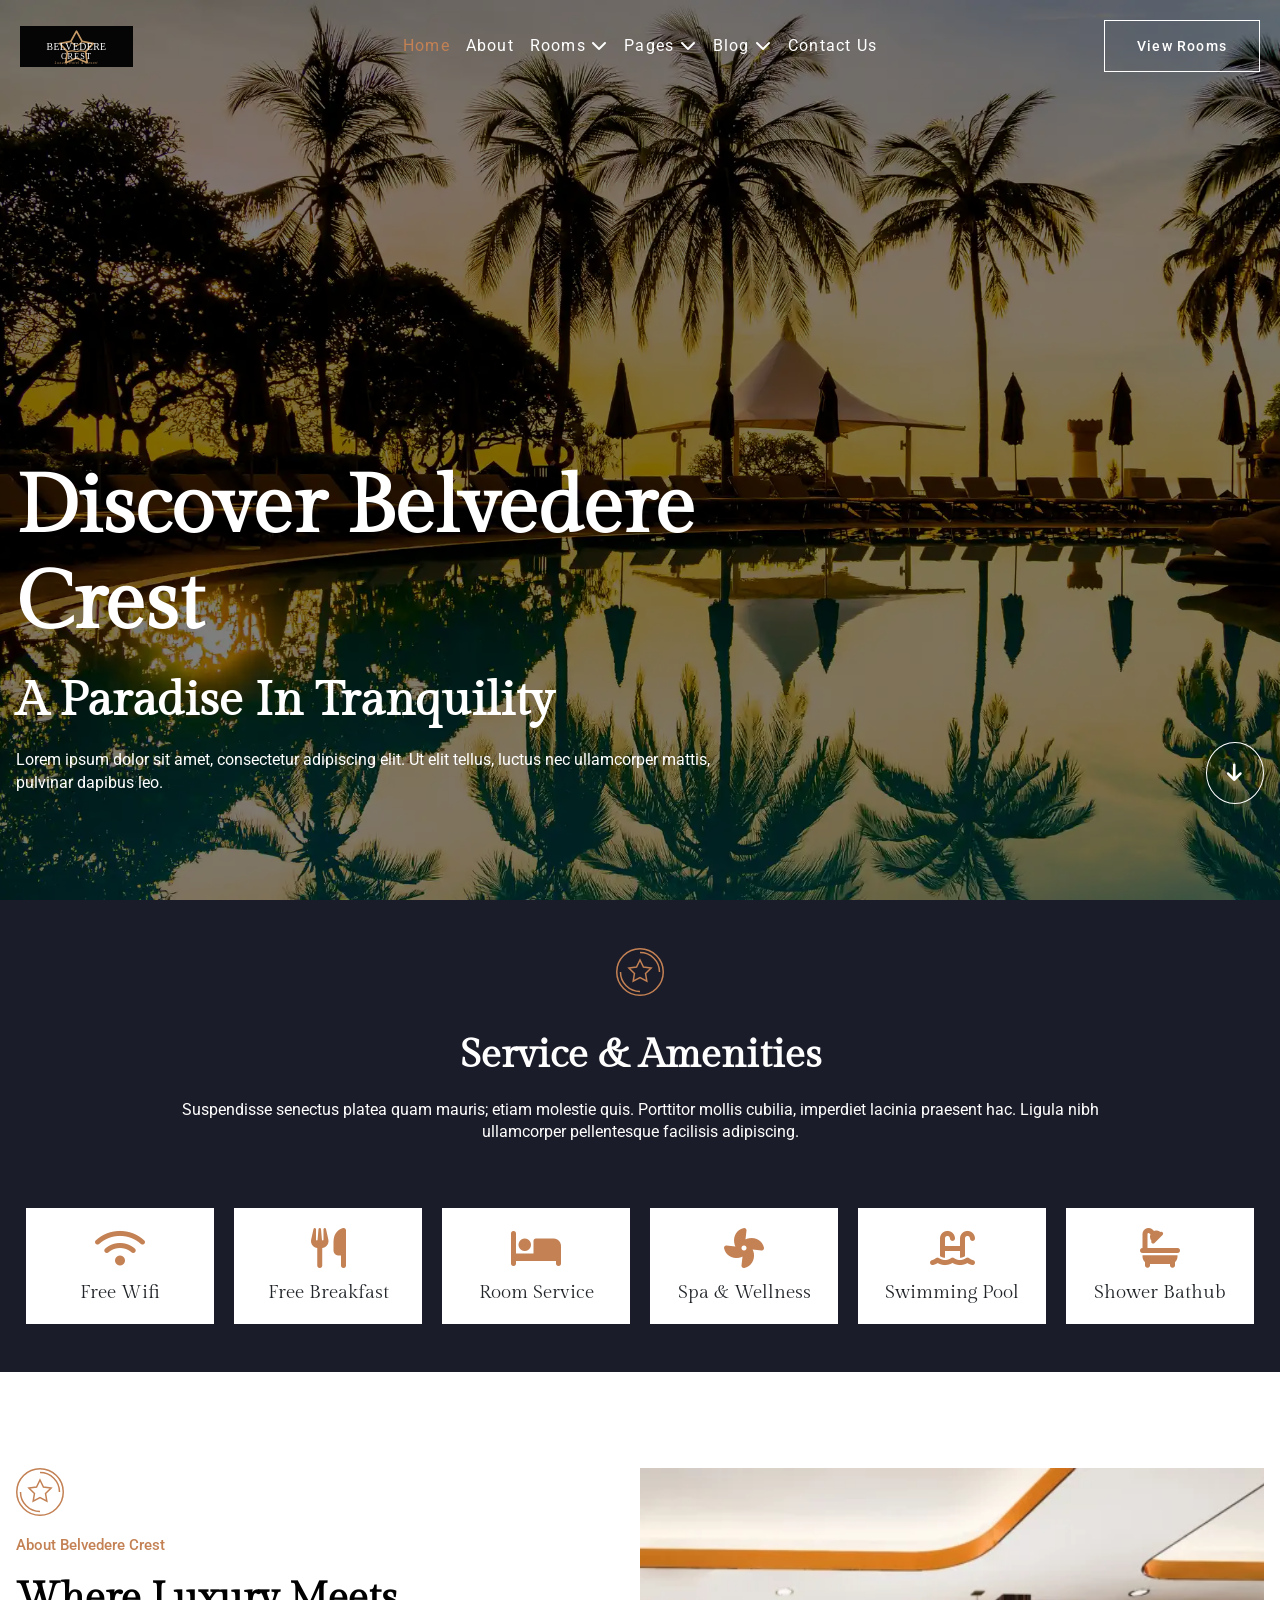
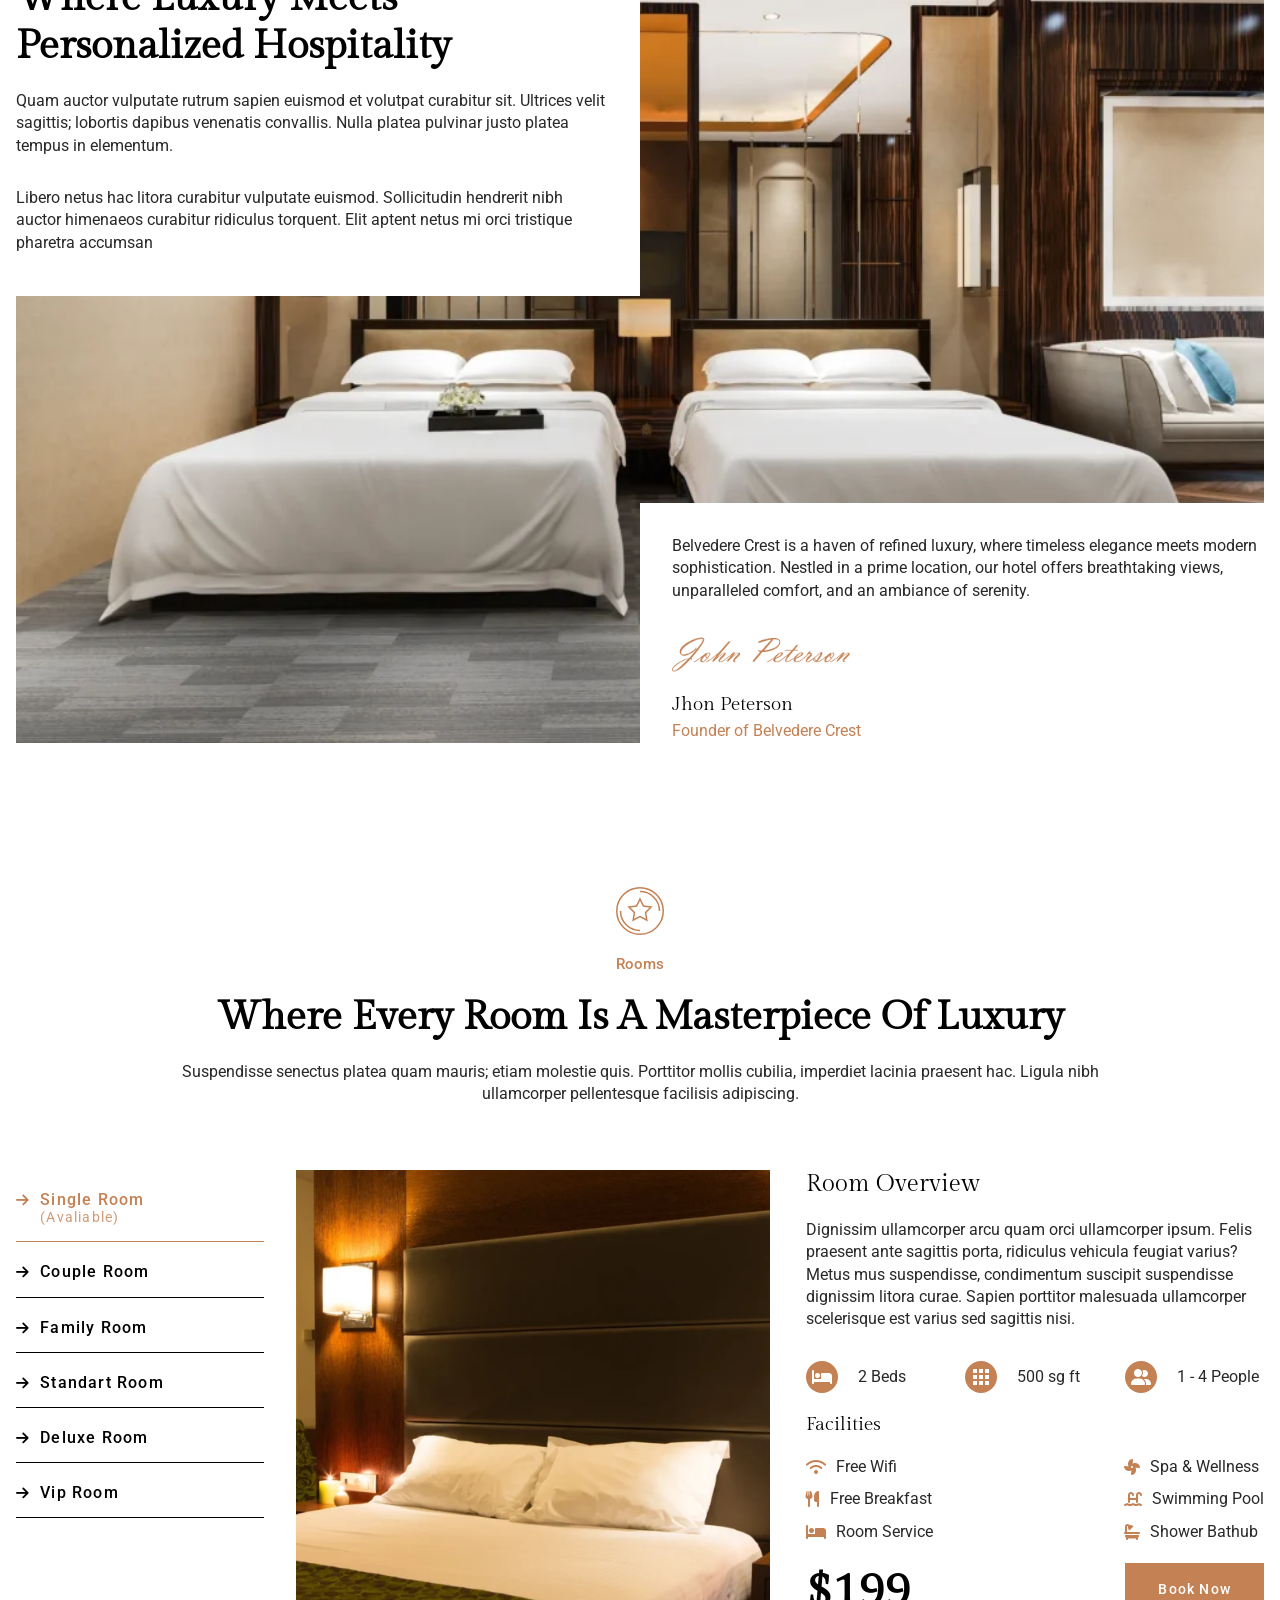
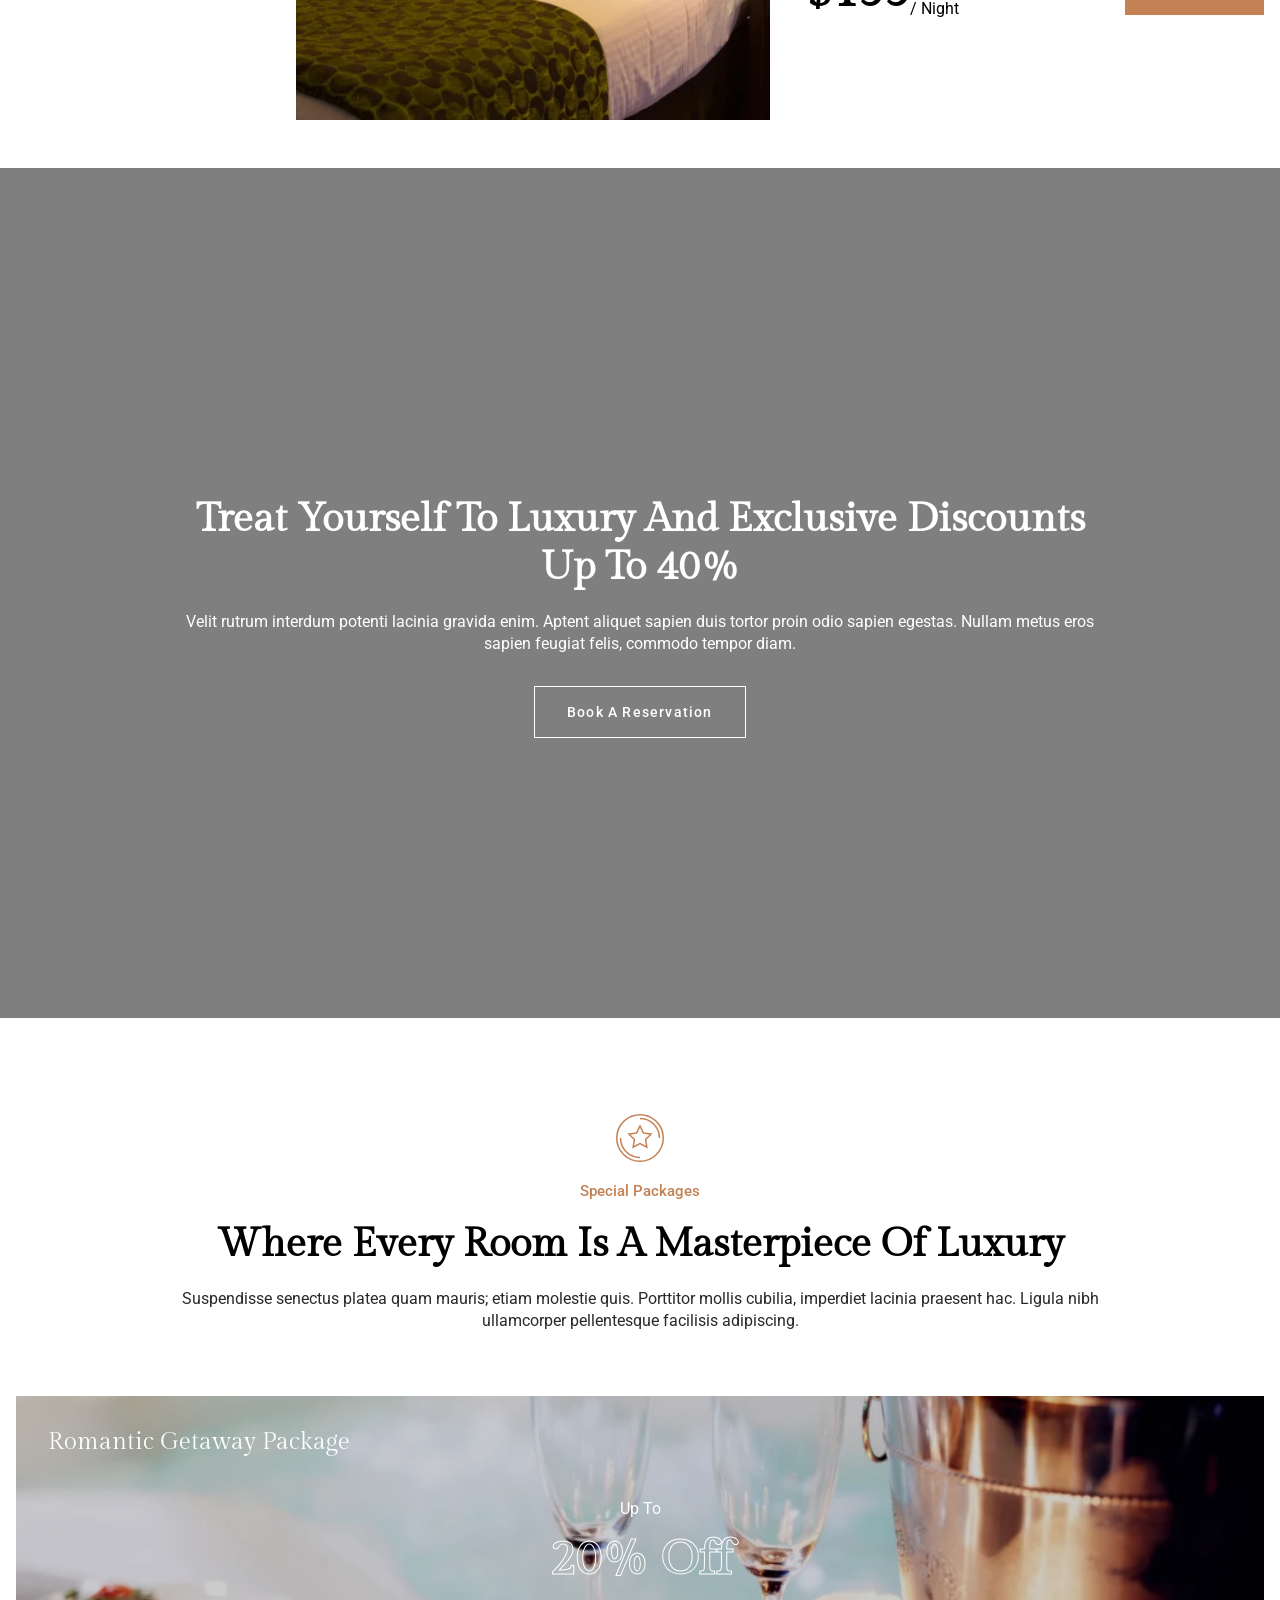
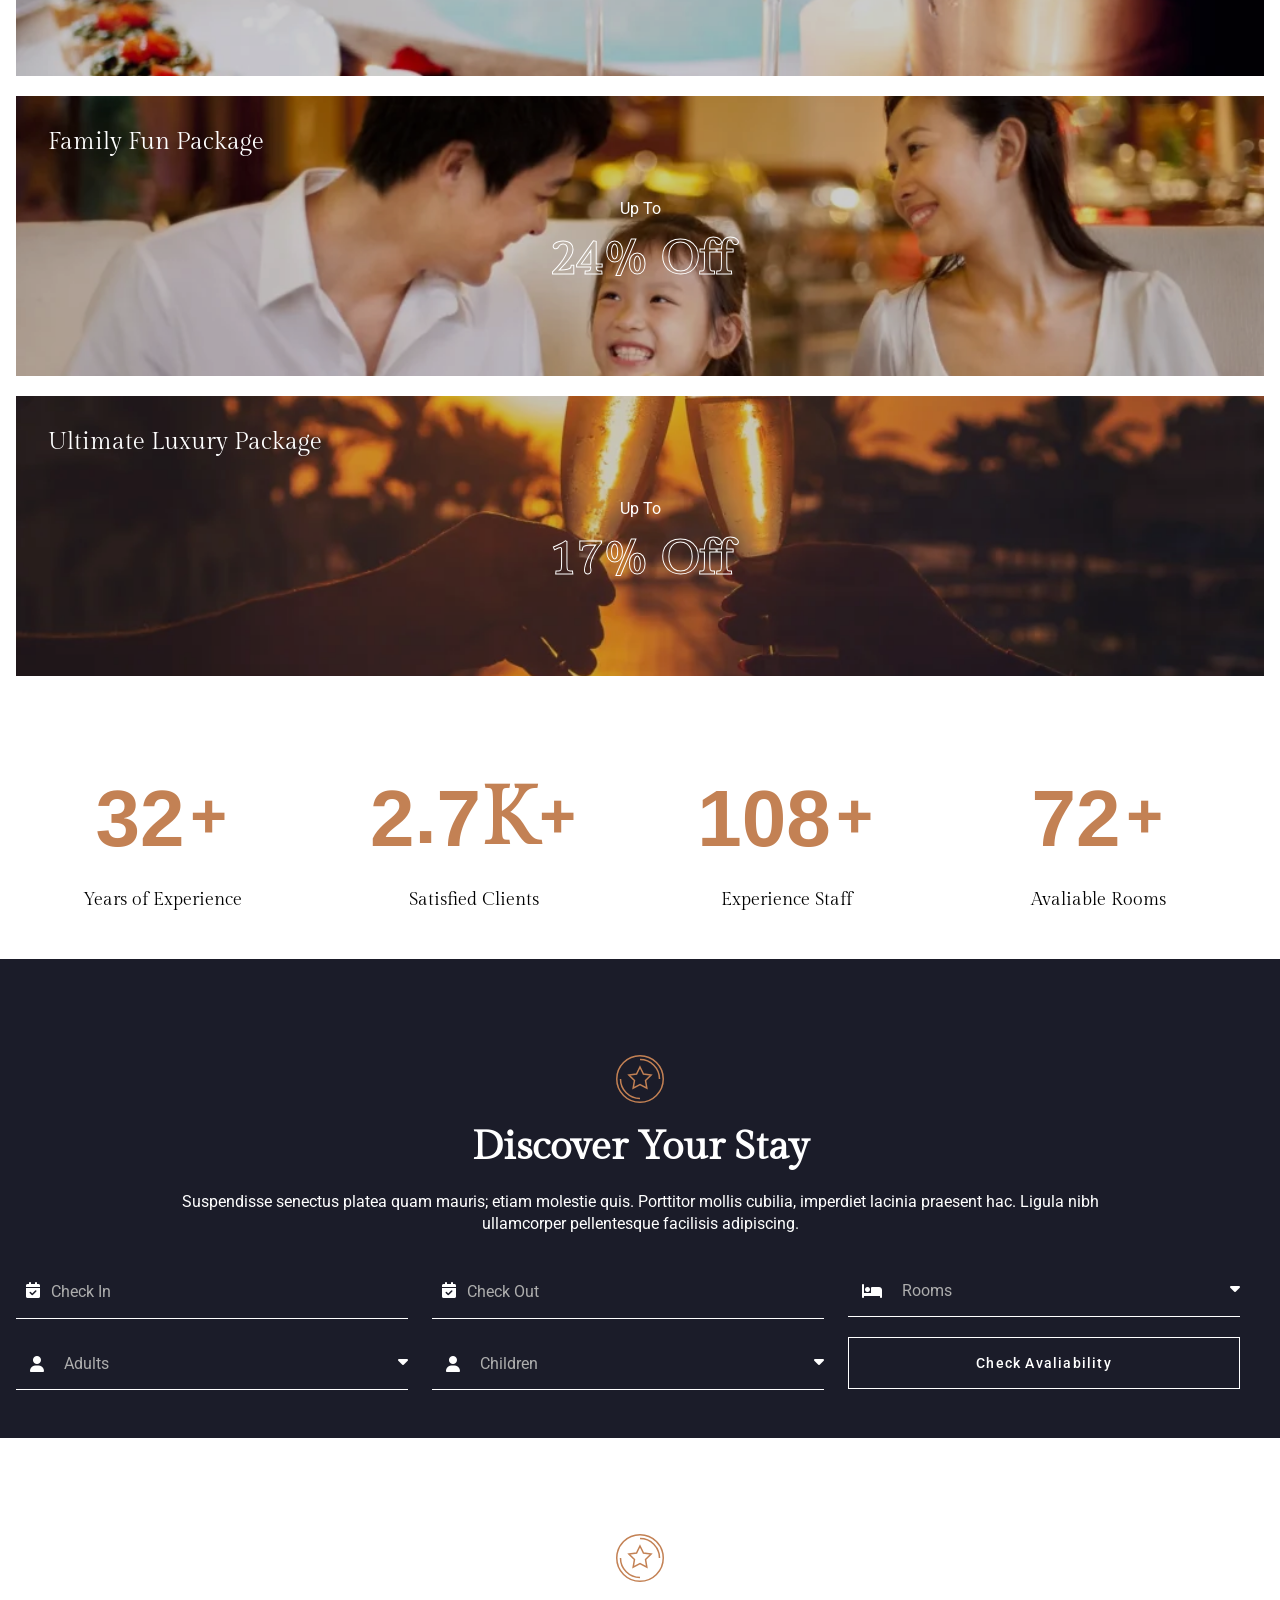
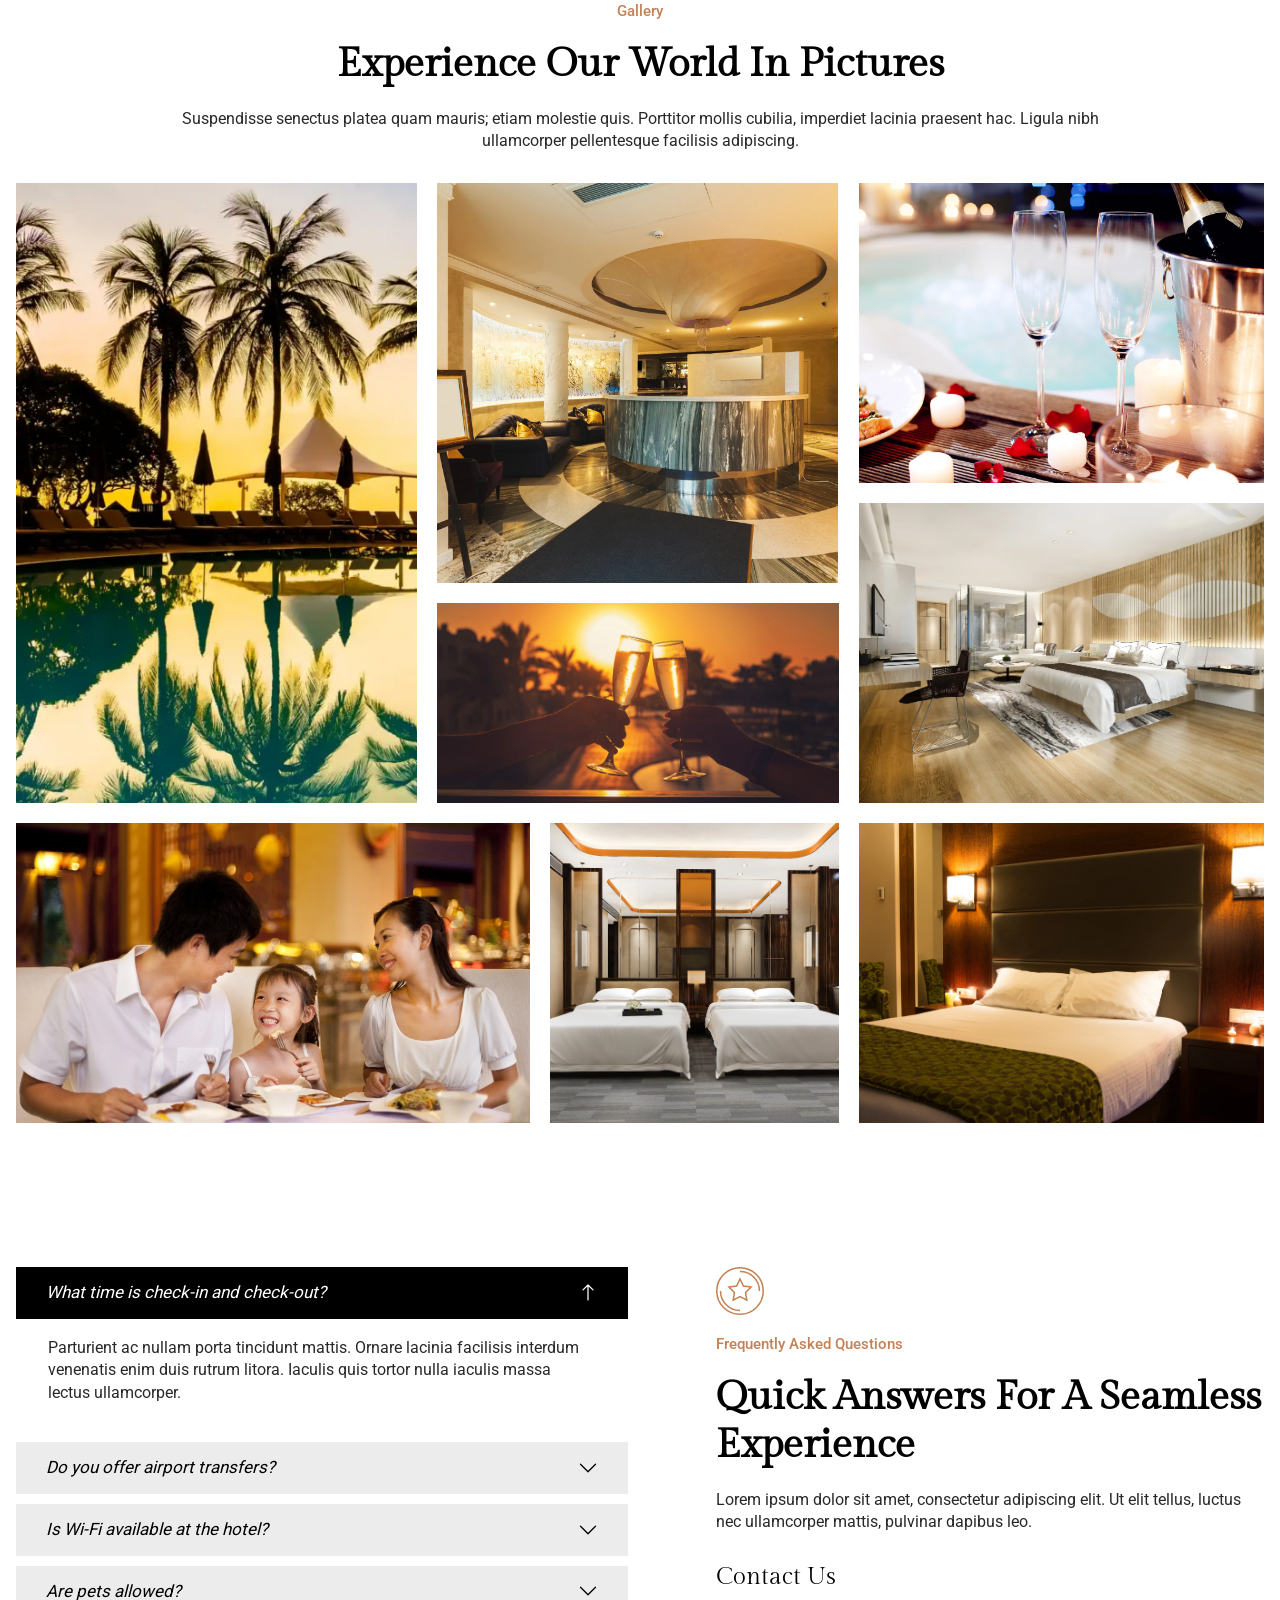
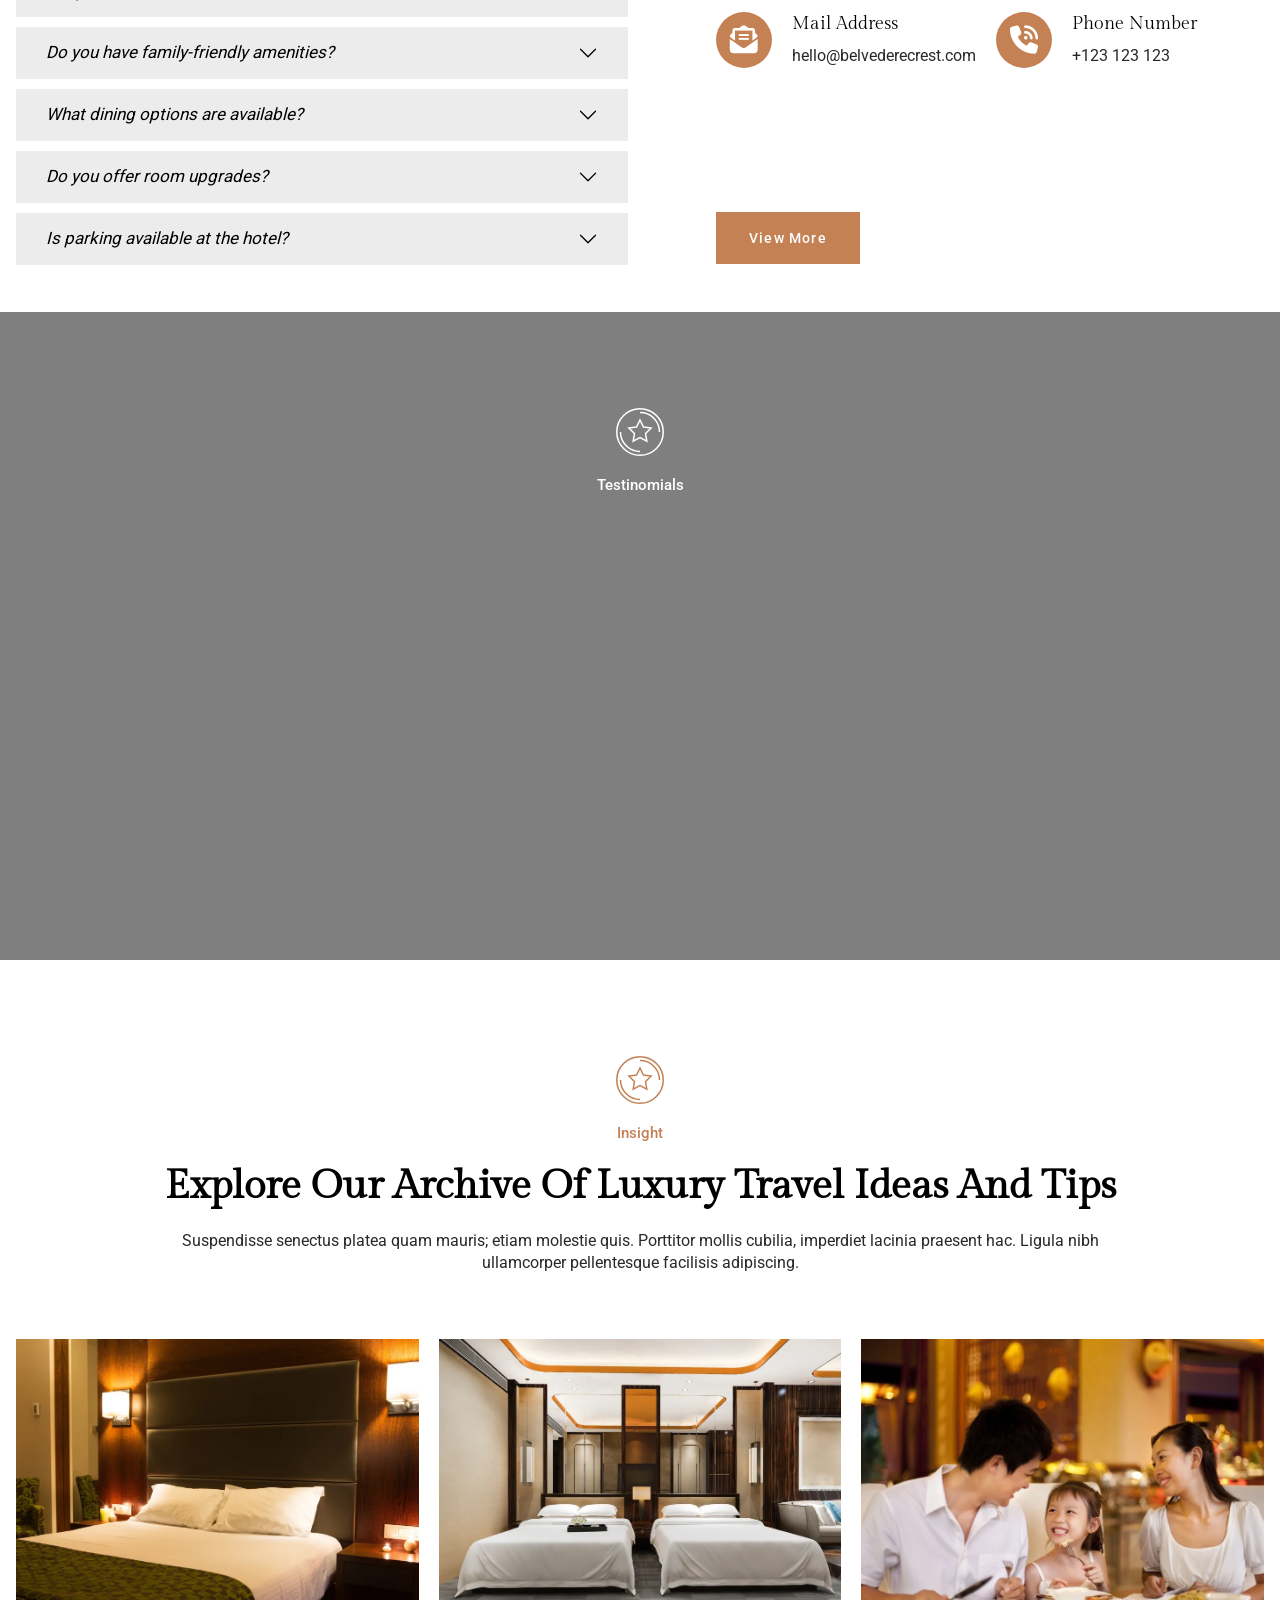
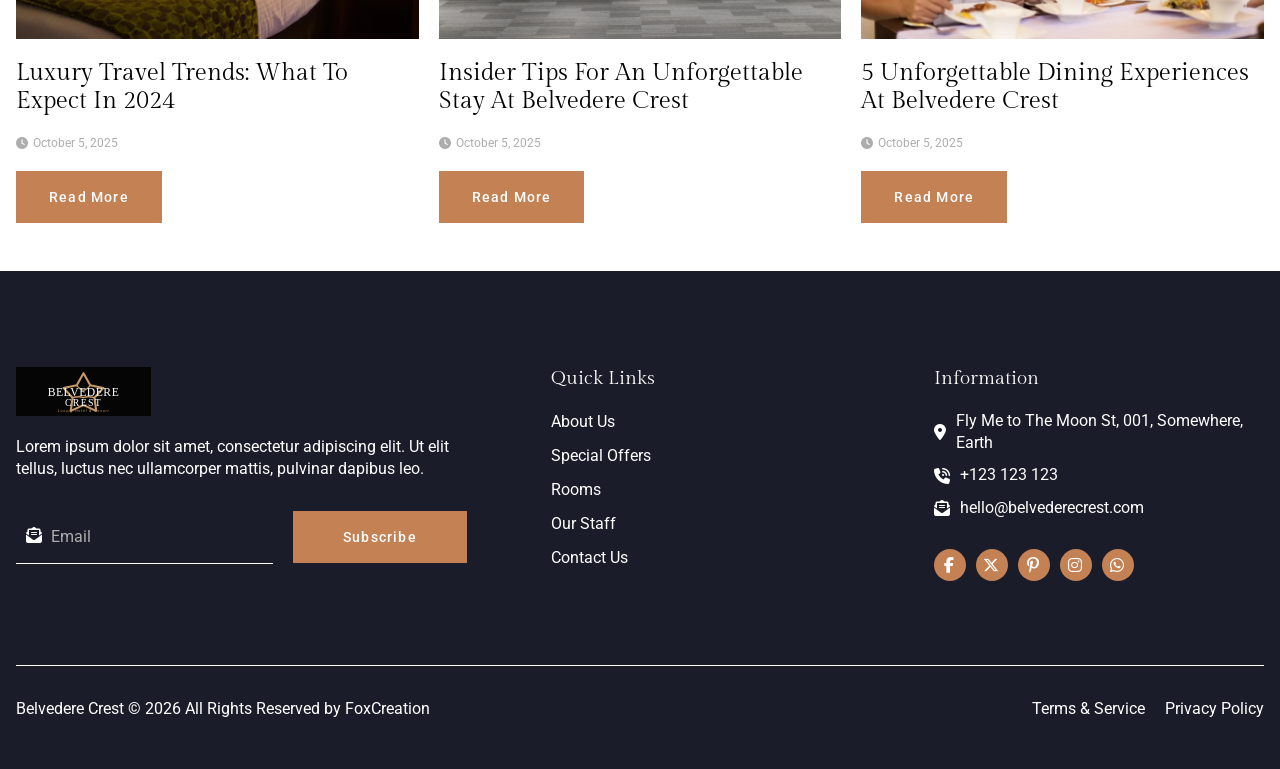
==== commit 32851250: "Rebrand website to Belvedere Crest" ====
--- a/index.html
+++ b/index.html
@@ -3,7 +3,7 @@
 <head>
     <meta charset="UTF-8">
     <meta name="viewport" content="width=device-width, initial-scale=1.0">
-    <title>Home - Aquila - Luxury Hotel & Resort</title>
+    <title>Home - Belvedere Crest - Luxury Hotel & Resort</title>
     <link rel="stylesheet" href="assets/css/main.css">
     <link rel="stylesheet" href="assets/css/responsive.css">
 </head>
@@ -18,7 +18,7 @@
                     <!-- Logo Container -->
                     <div class="logo-container">
                         <a class="navbar-brand fw-bold" href="index.html">
-                            <img src="assets/images/Logo.webp" alt="Logo" class="img-fluid">
+                            <img src="assets/images/belvedere-crest-logo.svg" alt="Belvedere Crest" class="img-fluid">
                         </a>
                     </div>
                 
@@ -144,7 +144,7 @@
             <div class="hero-container">
                 <div class="banner-home-content">
                     <div class="banner-home-title-container">
-                        <h1 class="banner-home-title accent-primary animation-box anim-normal anim-delay-sm" data-animation="fade-up">Discover Aquila</h1>
+                        <h1 class="banner-home-title accent-primary animation-box anim-normal anim-delay-sm" data-animation="fade-up">Discover Belvedere Crest</h1>
                         <span class="banner-home-subtitle accent-primary animation-box anim-slow anim-delay-md" data-animation="fade-up">A Paradise in Tranquility</span>
                         <p class="accent-primary">Lorem ipsum dolor sit amet, consectetur adipiscing elit. Ut elit tellus, luctus nec ullamcorper mattis, pulvinar dapibus leo.</p>
                     </div>
@@ -245,20 +245,20 @@
                                 </g>
                             </svg>
                         </div>
-                        <span class="sub-heading">About Aquila</span>
+                        <span class="sub-heading">About Belvedere Crest</span>
                         <h2 class="animation-box anim-normal anim-delay-sm" data-animation="fade-up">Where Luxury Meets Personalized Hospitality</h2>
                         <p>Quam auctor vulputate rutrum sapien euismod et volutpat curabitur sit. Ultrices velit sagittis; lobortis dapibus venenatis convallis. Nulla platea pulvinar justo platea tempus in elementum.</p>
                         <p>Libero netus hac litora curabitur vulputate euismod. Sollicitudin hendrerit nibh auctor himenaeos curabitur ridiculus torquent. Elit aptent netus mi orci tristique pharetra accumsan</p>
                     </div>
                     <img src="assets/images/3d-rendering-luxury-bedroom-suite-in-resort-hotel-2023-11-27-05-34-51-utc_result-1024x683.webp" alt="About Image" class="about-img">
                     <div class="about-quote-container brand-story-quote">
-                        <p>Aquila is a haven of refined luxury, where timeless elegance meets modern sophistication. Nestled in a prime location, our hotel offers breathtaking views, unparalleled comfort, and an ambiance of serenity.</p>
+                        <p>Belvedere Crest is a haven of refined luxury, where timeless elegance meets modern sophistication. Nestled in a prime location, our hotel offers breathtaking views, unparalleled comfort, and an ambiance of serenity.</p>
                         <div class="image-container animation-box anim-fast anim-delay-none" data-animation="fade-right">
                             <img src="assets/images/Signature1.webp" alt="Signature" class="signature-img">
                         </div>
                         <div class="d-flex flex-column gap-1 animation-box anim-normal anim-delay-sm" data-animation="fade-right">
                             <h4>Jhon Peterson</h4>
-                            <p class="accent-color mb-0">Founder of Aquila</p>
+                            <p class="accent-color mb-0">Founder of Belvedere Crest</p>
                         </div>
                     </div>
                 </div>
@@ -984,7 +984,7 @@
                         <p>Oops! Form submission failed. Please try again.</p>
                     </div>
 
-                    <form id="avaliablility-form" action="https://aquila.foxcreation.net/assets/php/submit-availability.php" method="post" class="form animation-box anim-normal anim-delay-sm" data-animation="fade-up">
+                    <form id="avaliablility-form" action="https://belvederecrest.foxcreation.net/assets/php/submit-availability.php" method="post" class="form animation-box anim-normal anim-delay-sm" data-animation="fade-up">
                         <div class="row row-cols-md-3 row-cols-1 grid-space-2 w-100">
                             <div class="col">
                                 <div class="d-flex flex-column gspace-2">
@@ -1312,7 +1312,7 @@
                                         </div>
                                         <div class="d-flex flex-column gspace-1">
                                             <h5>Mail Address</h5>
-                                            <p class="m-0">aquila@mail.com</p>
+                                            <p class="m-0">hello@belvederecrest.com</p>
                                         </div>
                                     </div>
                                     <div class="contact-icon-box">
@@ -1461,7 +1461,7 @@
                                 <div class="image-container blog-image">
                                     <img src="assets/images/3d-rendering-luxury-bedroom-suite-in-resort-hotel-2023-11-27-05-34-51-utc_result-1024x683.webp" alt="Blog Image">
                                 </div>
-                                <h3><a href="single-post.html" class="blog-link">Insider Tips for an Unforgettable Stay at Aquila</a></h3>
+                                <h3><a href="single-post.html" class="blog-link">Insider Tips for an Unforgettable Stay at Belvedere Crest</a></h3>
                                 <div class="blog-meta">
                                     <i class="fa-solid fa-clock-four"></i>
                                     <span class="blog-meta-title">October 5, 2025</span>
@@ -1476,7 +1476,7 @@
                                 <div class="image-container blog-image">
                                     <img src="assets/images/portrait-of-a-happy-family-on-vacation-2023-11-27-05-06-08-utc_result_11zon-1024x683.webp" alt="Blog Image">
                                 </div>
-                                <h3><a href="single-post.html" class="blog-link">5 Unforgettable Dining Experiences at Aquila</a></h3>
+                                <h3><a href="single-post.html" class="blog-link">5 Unforgettable Dining Experiences at Belvedere Crest</a></h3>
                                 <div class="blog-meta">
                                     <i class="fa-solid fa-clock-four"></i>
                                     <span class="blog-meta-title">October 5, 2025</span>
@@ -1500,7 +1500,7 @@
                     <div class="footer-content-grid">
                         <div class="footer-title-container">
                             <div class="image-container footer-logo">
-                                <img src="assets/images/Logo.webp" alt="Logo">
+                                <img src="assets/images/belvedere-crest-logo.svg" alt="Belvedere Crest">
                             </div>
                             <p class="accent-primary">Lorem ipsum dolor sit amet, consectetur adipiscing elit. Ut elit tellus, luctus nec ullamcorper mattis, pulvinar dapibus leo.</p>
                             <div id="newsletter-success" class="alert success hidden">
@@ -1512,7 +1512,7 @@
                                 <span class="cross-icon"><i class="fa-solid fa-2xl fa-xmark"></i></span>
                                 <p class="text-center">Oops! Form submission failed. Please try again.</p>
                             </div>
-                            <form id="newsletter-form" action="https://aquila.foxcreation.net/assets/php/submit-newsletter.php" class="form" method="post">
+                            <form id="newsletter-form" action="https://belvederecrest.foxcreation.net/assets/php/submit-newsletter.php" class="form" method="post">
                                 <div class="input-wrapper">
                                     <i class="input-icon fa-solid fa-envelope-open-text"></i>
                                     <input type="email" id="newsletter" placeholder="Email">
@@ -1550,7 +1550,7 @@
                                 <li>
                                     <div class="footer-info-item">
                                         <i class="fa-solid fa-envelope-open-text footer-info-icon"></i>
-                                        <p class="footer-info-text">aquila@mail.com</p>
+                                        <p class="footer-info-text">hello@belvederecrest.com</p>
                                     </div>
                                 </li>
                             </ul>
@@ -1575,7 +1575,7 @@
                     </div>
                     <div class="footer-copyright-container">
                         <span class="copyright-text">
-                            Aquila © <span id="copyright-year"></span> All Rights Reserved by FoxCreation
+                            Belvedere Crest © <span id="copyright-year"></span> All Rights Reserved by FoxCreation
                         </span>
                         <div class="d-flex flex-row gspace-2 align-items-center justify-content-end">
                             <a href="contact.html" class="legalink-text">
--- a/assets/css/main.css
+++ b/assets/css/main.css
@@ -1,10 +1,10 @@
 /*==============================================================================
 [Master Stylesheet]
 
-Project:        Aquila - Luxury Hotel & Resort
+Project:        Belvedere Crest - Luxury Hotel & Resort
 Version:        1.0
 Primary use:    Main Website Stylesheet
-Description:    Aquila is a modern and elegant HTML5 Bootstrap template specially designed for luxury hotels, resorts, and hospitality businesses.
+Description:    Belvedere Crest is a modern and elegant HTML5 Bootstrap template specially designed for luxury hotels, resorts, and hospitality businesses.
                 It is perfectly suitable for hotels, beachfront resorts, villas, boutique hotels, holiday accommodations, spa & wellness resorts, travel lodges, and premium hospitality services.
 ==============================================================================*/
 
@@ -1536,14 +1536,14 @@
     margin: 0px;
 }
 
-.aquila-breadcrumb{
+.belvedere-breadcrumb{
     display: flex;
     flex-direction: row;
     align-items: center;
     gap: 20px 20px;
 }
 
-.aquila-breadcrumb .breadcrumb-item{
+.belvedere-breadcrumb .breadcrumb-item{
     font-family: var(--font-family-2);
     font-size: 1rem;
     font-weight: 400;
@@ -1553,11 +1553,11 @@
     transition: all 0.3s ease;
 }
 
-.aquila-breadcrumb .breadcrumb-item:hover{
+.belvedere-breadcrumb .breadcrumb-item:hover{
     color: var(--accent-color);
 }
 
-.aquila-breadcrumb .breadcrumb-separator{
+.belvedere-breadcrumb .breadcrumb-separator{
     color: var(--primary);
 }
 
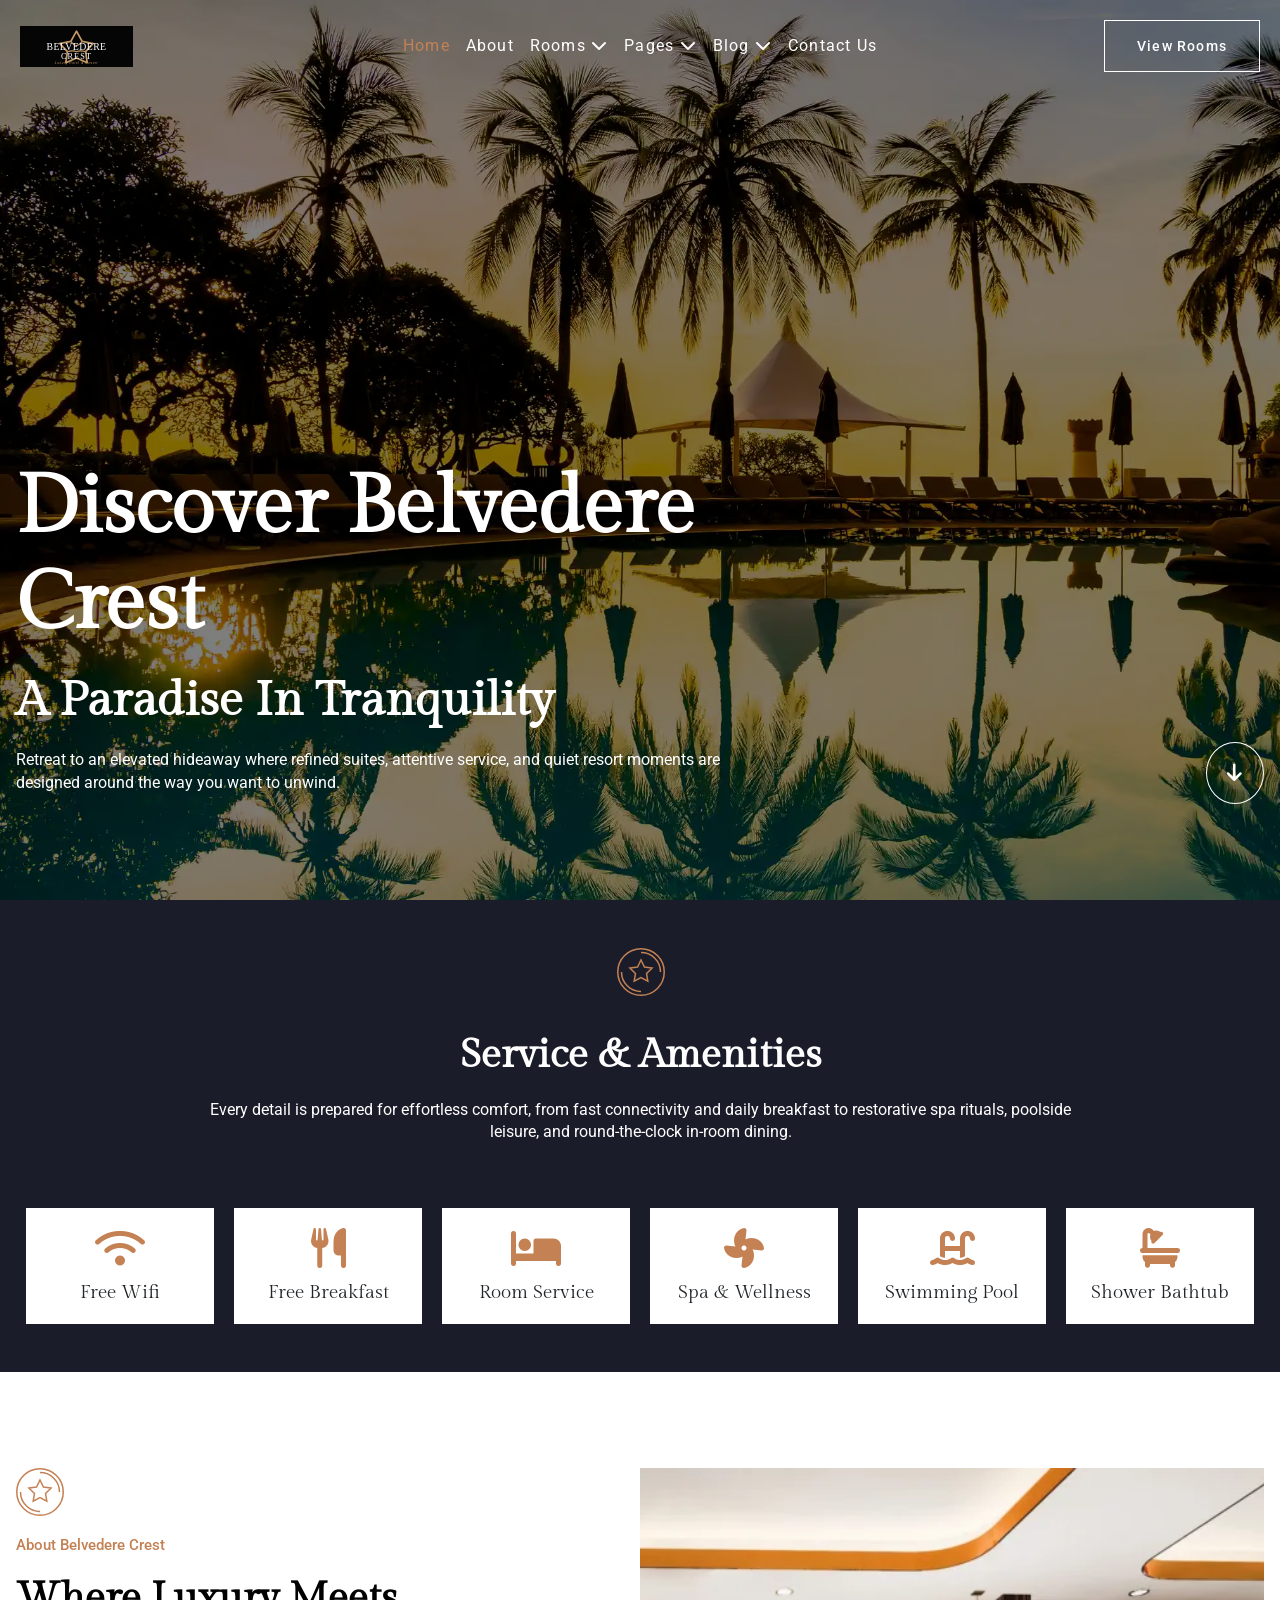
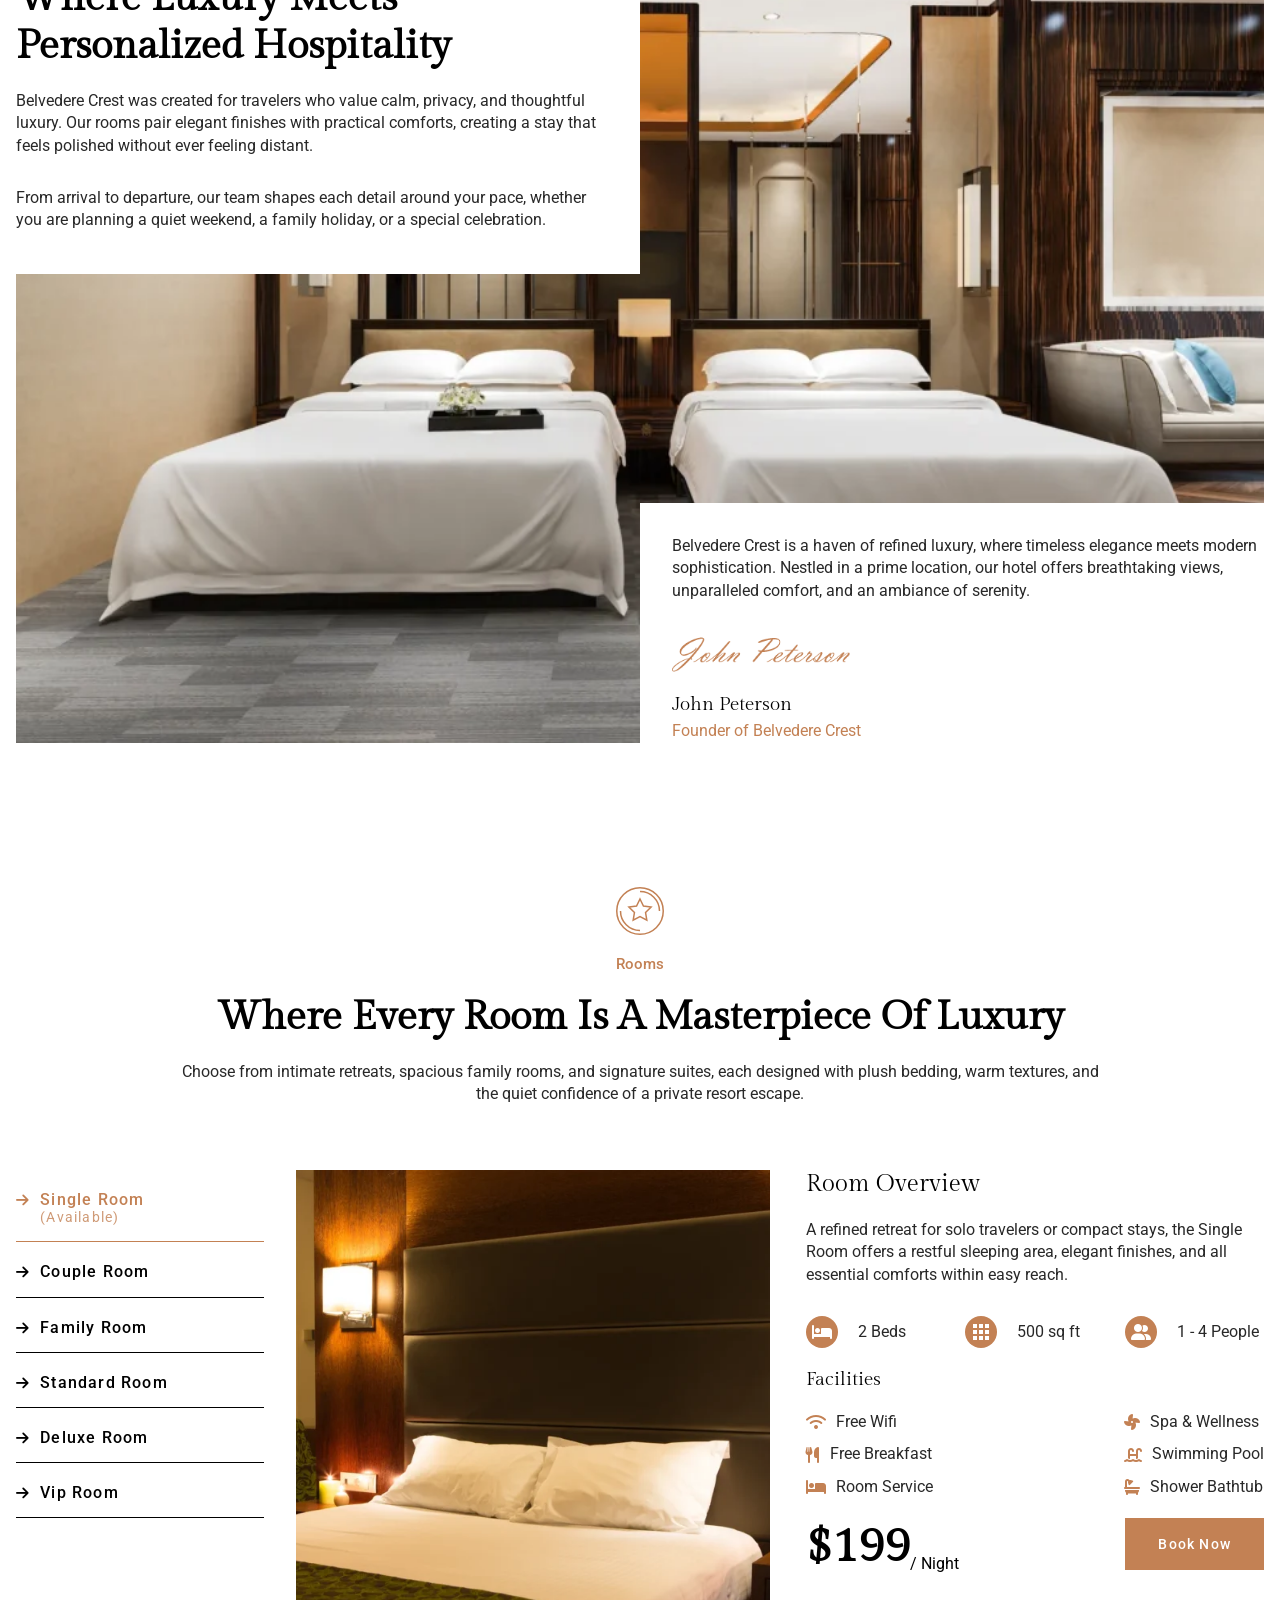
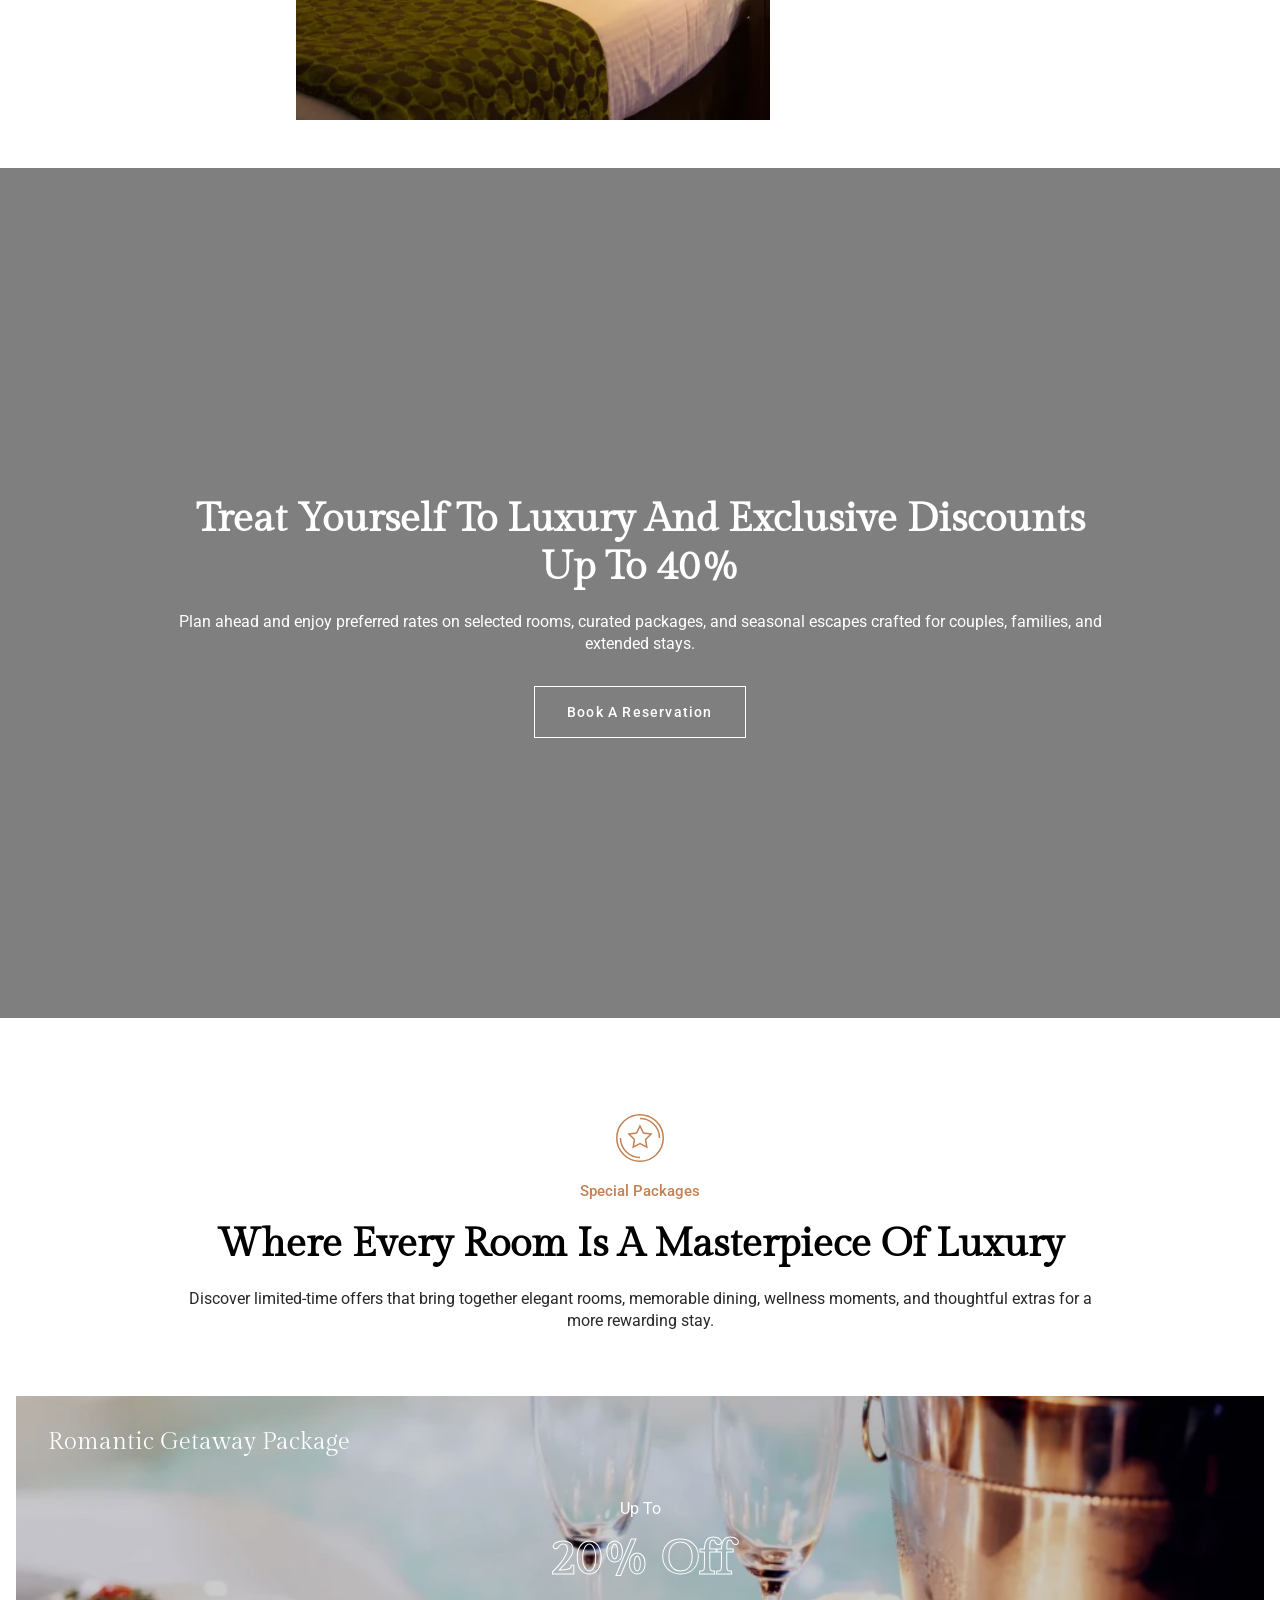
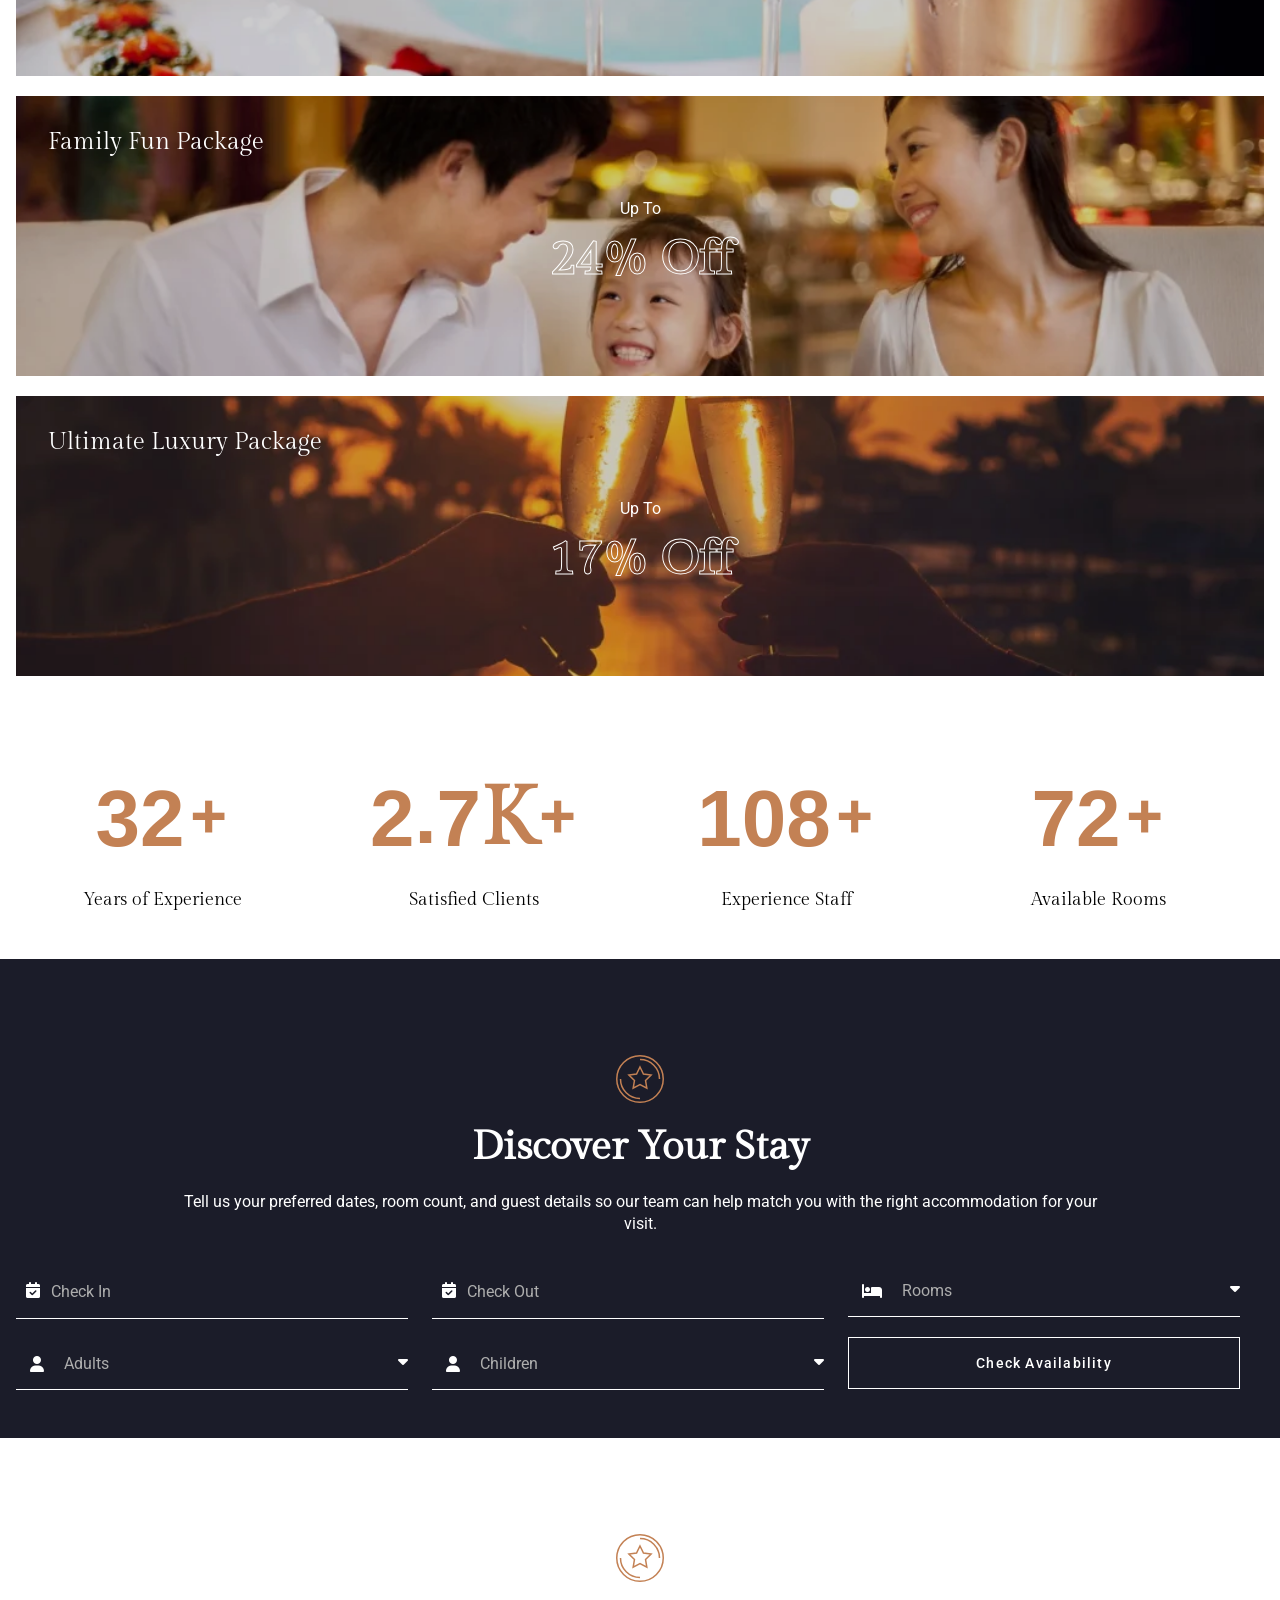
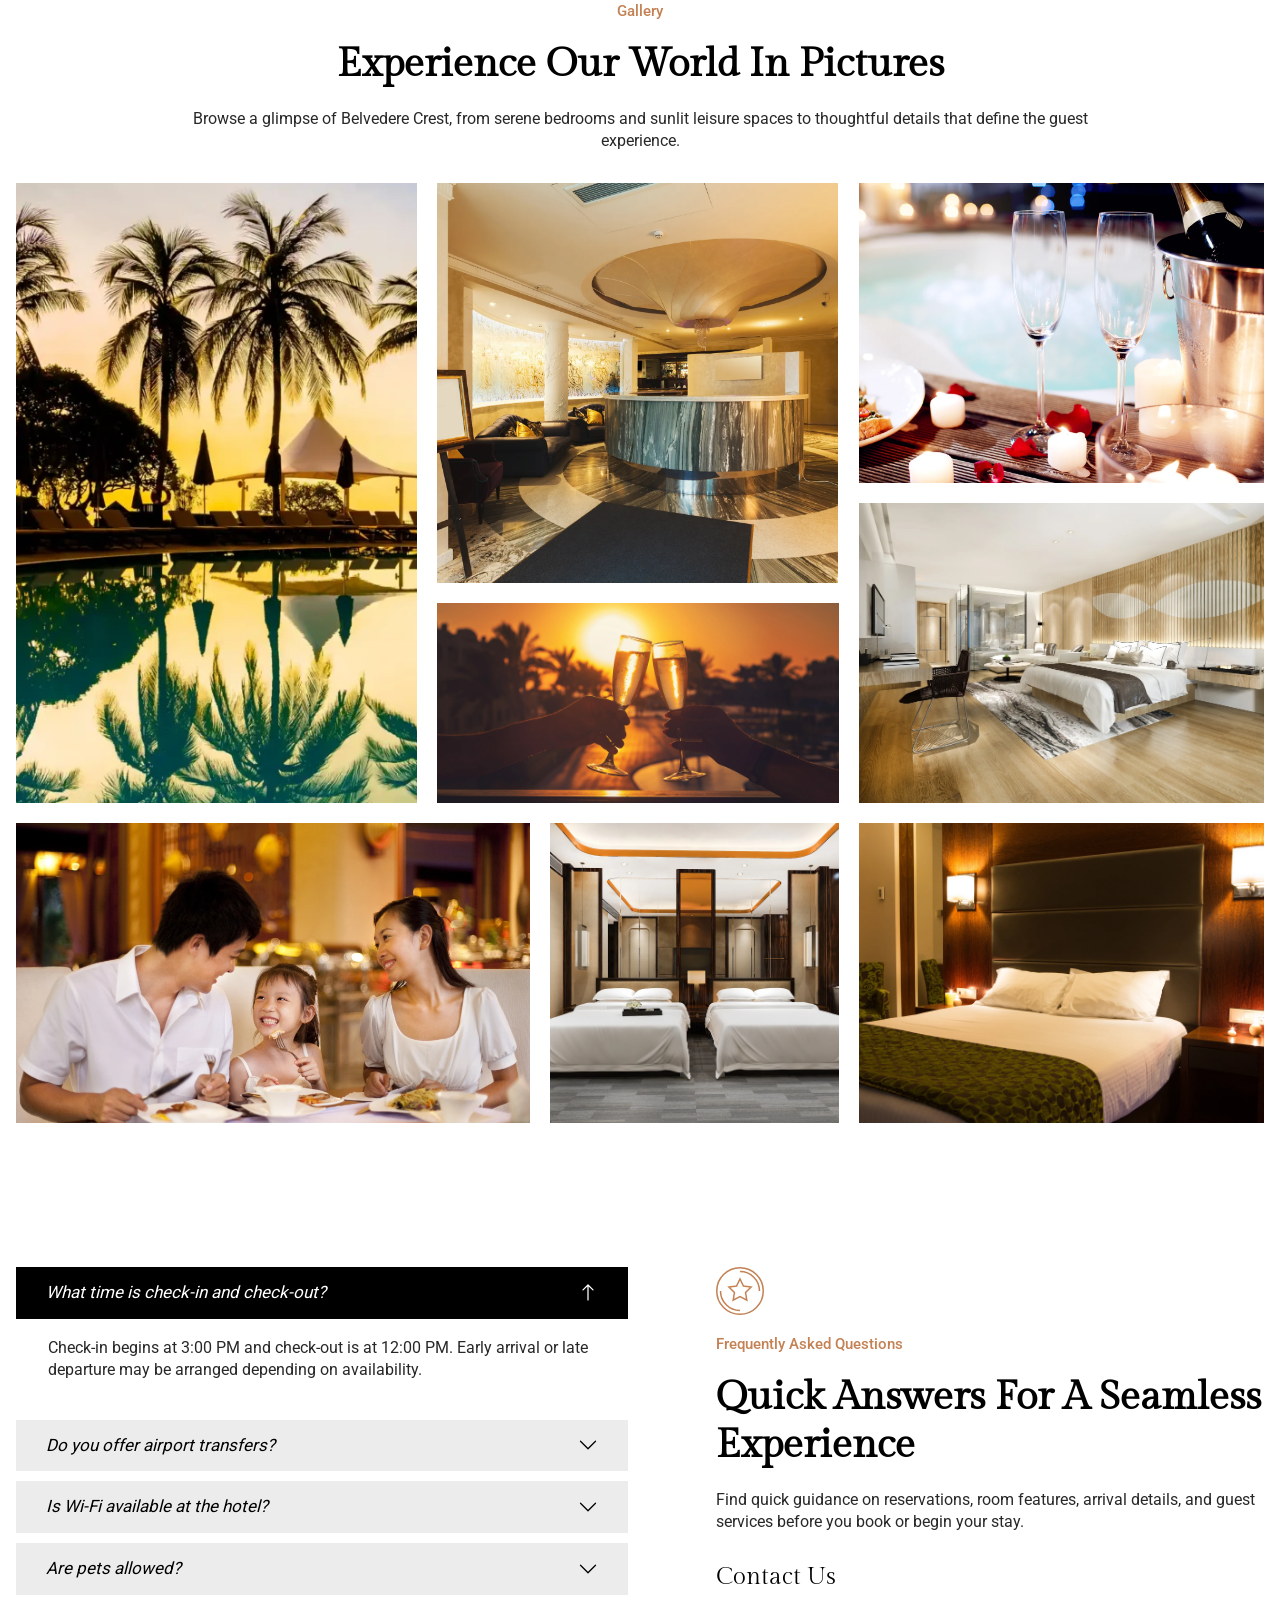
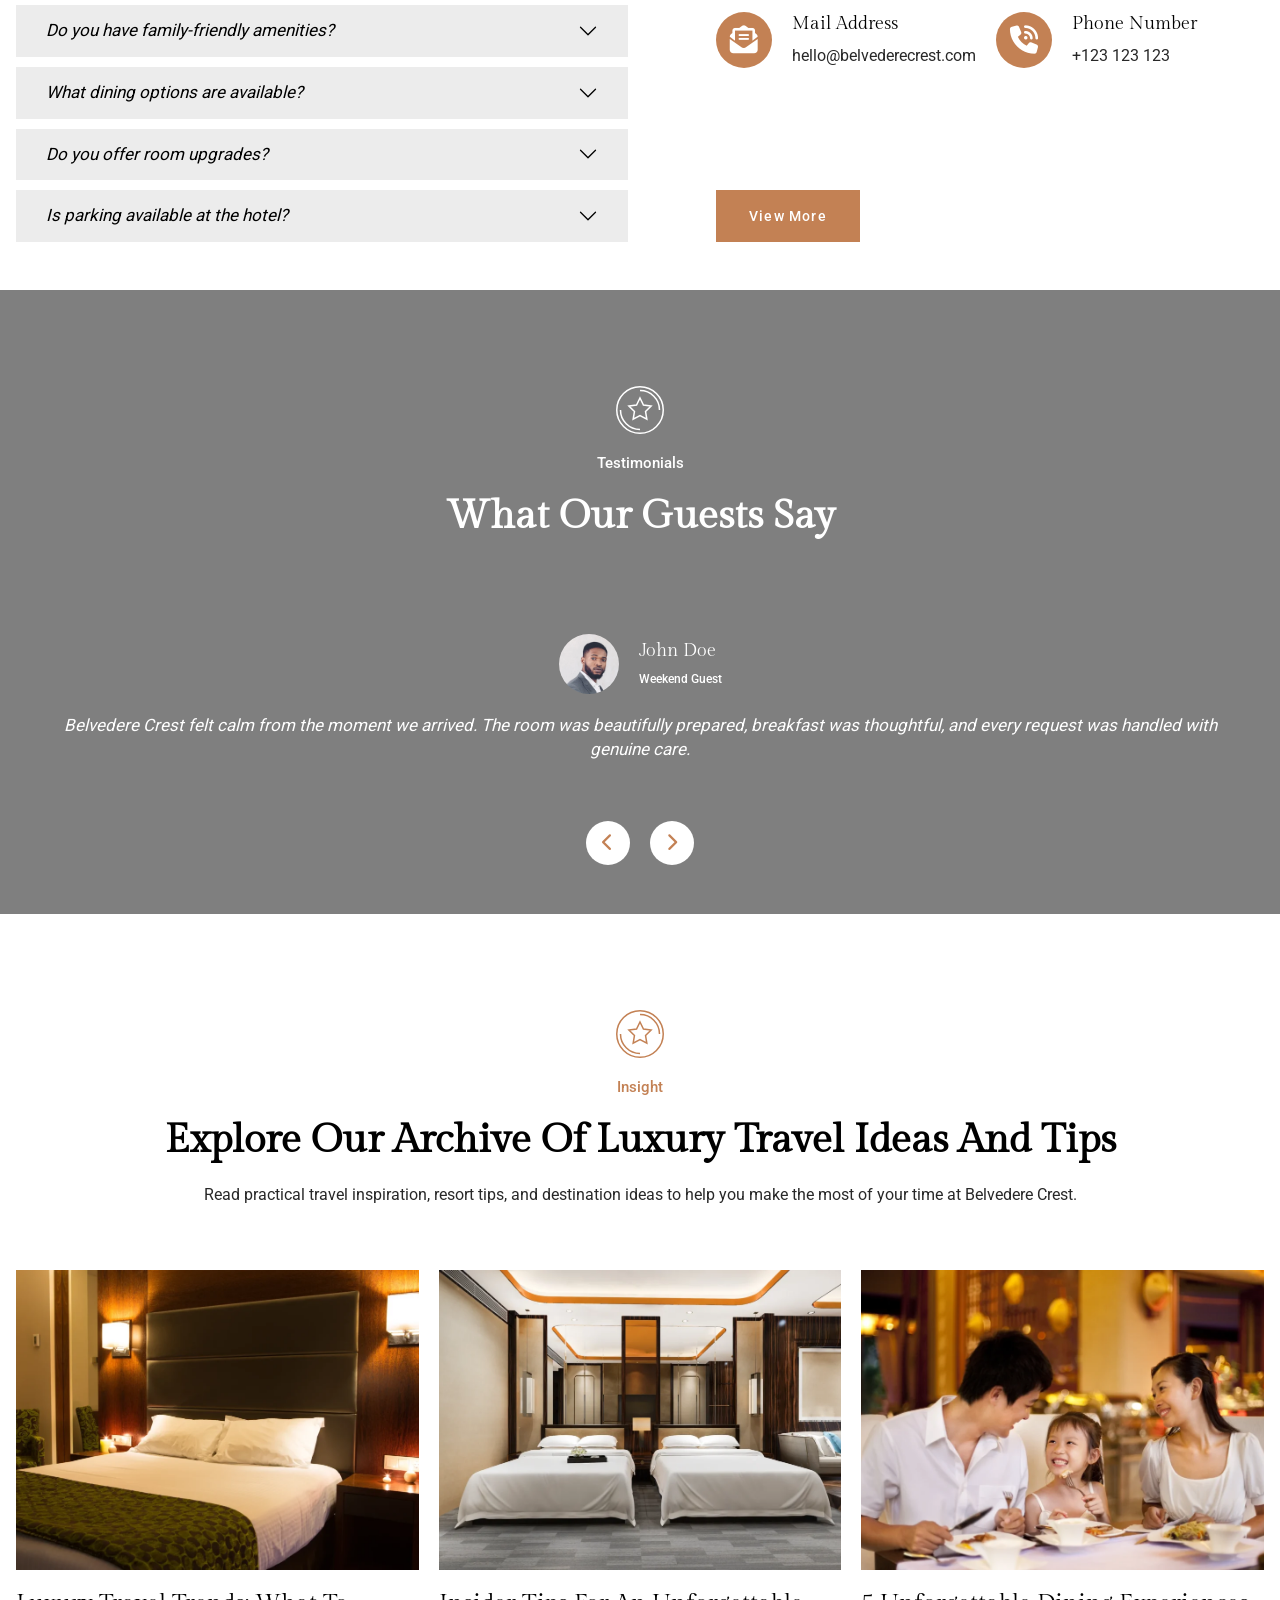
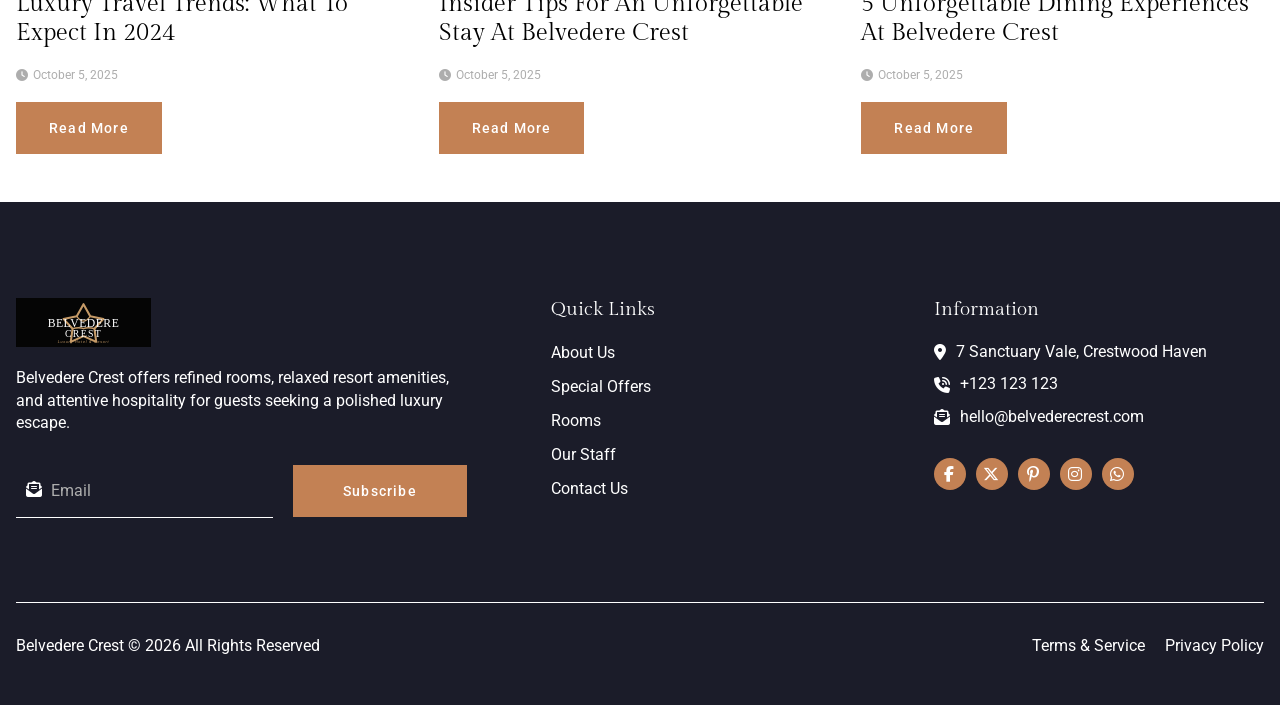
==== commit 4dae88b4: "Replace placeholder site content" ====
--- a/index.html
+++ b/index.html
@@ -146,7 +146,7 @@
                     <div class="banner-home-title-container">
                         <h1 class="banner-home-title accent-primary animation-box anim-normal anim-delay-sm" data-animation="fade-up">Discover Belvedere Crest</h1>
                         <span class="banner-home-subtitle accent-primary animation-box anim-slow anim-delay-md" data-animation="fade-up">A Paradise in Tranquility</span>
-                        <p class="accent-primary">Lorem ipsum dolor sit amet, consectetur adipiscing elit. Ut elit tellus, luctus nec ullamcorper mattis, pulvinar dapibus leo.</p>
+                        <p class="accent-primary">Retreat to an elevated hideaway where refined suites, attentive service, and quiet resort moments are designed around the way you want to unwind.</p>
                     </div>
                     <div class="banner-home-cta-container">
                         <div>
@@ -180,7 +180,7 @@
                             </svg>
                         </div>
                         <h2 class="accent-primary">Service & Amenities</h2>
-                        <p class="heading-excerpt accent-primary">Suspendisse senectus platea quam mauris; etiam molestie quis. Porttitor mollis cubilia, imperdiet lacinia praesent hac. Ligula nibh ullamcorper pellentesque facilisis adipiscing.</p>
+                        <p class="heading-excerpt accent-primary">Every detail is prepared for effortless comfort, from fast connectivity and daily breakfast to restorative spa rituals, poolside leisure, and round-the-clock in-room dining.</p>
                     </div>
                     <div class="section-content-spacer"></div>
                     <div class="row w-100 row-cols-lg-6 row-cols-md-3 row-cols-1 grid-spacer-2">
@@ -217,7 +217,7 @@
                         <div class="col">
                             <div class="card card-service animation-box anim-normal anim-delay-sm" data-animation="fade-in">
                                 <i class="fa-solid fa-bath"></i>
-                                <h4>Shower Bathub</h4>
+                                <h4>Shower Bathtub</h4>
                             </div>
                         </div>
                     </div>
@@ -247,8 +247,8 @@
                         </div>
                         <span class="sub-heading">About Belvedere Crest</span>
                         <h2 class="animation-box anim-normal anim-delay-sm" data-animation="fade-up">Where Luxury Meets Personalized Hospitality</h2>
-                        <p>Quam auctor vulputate rutrum sapien euismod et volutpat curabitur sit. Ultrices velit sagittis; lobortis dapibus venenatis convallis. Nulla platea pulvinar justo platea tempus in elementum.</p>
-                        <p>Libero netus hac litora curabitur vulputate euismod. Sollicitudin hendrerit nibh auctor himenaeos curabitur ridiculus torquent. Elit aptent netus mi orci tristique pharetra accumsan</p>
+                        <p>Belvedere Crest was created for travelers who value calm, privacy, and thoughtful luxury. Our rooms pair elegant finishes with practical comforts, creating a stay that feels polished without ever feeling distant.</p>
+                        <p>From arrival to departure, our team shapes each detail around your pace, whether you are planning a quiet weekend, a family holiday, or a special celebration.</p>
                     </div>
                     <img src="assets/images/3d-rendering-luxury-bedroom-suite-in-resort-hotel-2023-11-27-05-34-51-utc_result-1024x683.webp" alt="About Image" class="about-img">
                     <div class="about-quote-container brand-story-quote">
@@ -257,7 +257,7 @@
                             <img src="assets/images/Signature1.webp" alt="Signature" class="signature-img">
                         </div>
                         <div class="d-flex flex-column gap-1 animation-box anim-normal anim-delay-sm" data-animation="fade-right">
-                            <h4>Jhon Peterson</h4>
+                            <h4>John Peterson</h4>
                             <p class="accent-color mb-0">Founder of Belvedere Crest</p>
                         </div>
                     </div>
@@ -287,7 +287,7 @@
                         </div>
                         <span class="sub-heading">Rooms</span>
                         <h2 class="animation-box anim-normal anim-delay-sm" data-animation="fade-up">Where Every Room is a Masterpiece of Luxury</h2>
-                        <p class="heading-excerpt">Suspendisse senectus platea quam mauris; etiam molestie quis. Porttitor mollis cubilia, imperdiet lacinia praesent hac. Ligula nibh ullamcorper pellentesque facilisis adipiscing.</p>
+                        <p class="heading-excerpt">Choose from intimate retreats, spacious family rooms, and signature suites, each designed with plush bedding, warm textures, and the quiet confidence of a private resort escape.</p>
                     </div>
                     <div class="section-content-spacer"></div>
                     <div class="d-flex flex-column flex-md-row gspace-0 animation-box anim-normal anim-delay-sm" data-animation="fade-up">
@@ -297,42 +297,42 @@
                                     <i class="fa-solid fa-arrow-right room-tab-arrow"></i>
                                     <span class="d-flex flex-column">
                                         <span class="tab-title">Single Room</span>
-                                        <span class="tab-title-content">(Avaliable)</span>
+                                        <span class="tab-title-content">(Available)</span>
                                     </span>
                                 </button>
                                 <button class="tab-nav" type="button" data-target-room="couple">
                                     <i class="fa-solid fa-arrow-right room-tab-arrow"></i>
                                     <span class="d-flex flex-column">
                                         <span class="tab-title">Couple Room</span>
-                                        <span class="tab-title-content">(Avaliable)</span>
+                                        <span class="tab-title-content">(Available)</span>
                                     </span>
                                 </button>
                                 <button class="tab-nav" type="button" data-target-room="family">
                                     <i class="fa-solid fa-arrow-right room-tab-arrow"></i>
                                     <span class="d-flex flex-column">
                                         <span class="tab-title">Family Room</span>
-                                        <span class="tab-title-content">(Avaliable)</span>
+                                        <span class="tab-title-content">(Available)</span>
                                     </span>
                                 </button>
-                                <button class="tab-nav" type="button" data-target-room="standart">
+                                <button class="tab-nav" type="button" data-target-room="standard">
                                     <i class="fa-solid fa-arrow-right room-tab-arrow"></i>
                                     <span class="d-flex flex-column">
-                                        <span class="tab-title">Standart Room</span>
-                                        <span class="tab-title-content">(Avaliable)</span>
+                                        <span class="tab-title">Standard Room</span>
+                                        <span class="tab-title-content">(Available)</span>
                                     </span>
                                 </button>
                                 <button class="tab-nav" type="button" data-target-room="deluxe">
                                     <i class="fa-solid fa-arrow-right room-tab-arrow"></i>
                                     <span class="d-flex flex-column">
                                         <span class="tab-title">Deluxe Room</span>
-                                        <span class="tab-title-content">(Avaliable)</span>
+                                        <span class="tab-title-content">(Available)</span>
                                     </span>
                                 </button>
                                 <button class="tab-nav" type="button" data-target-room="vip">
                                     <i class="fa-solid fa-arrow-right room-tab-arrow"></i>
                                     <span class="d-flex flex-column">
                                         <span class="tab-title">Vip Room</span>
-                                        <span class="tab-title-content">(Avaliable)</span>
+                                        <span class="tab-title-content">(Available)</span>
                                     </span>
                                 </button>
                             </nav>
@@ -351,8 +351,8 @@
                                             <div class="image-container room-image" data-room="family">
                                                 <img src="assets/images/3d-rendering-modern-luxury-bedroom-suite-and-bathr-2023-11-27-05-27-08-utc_result-1024x769.webp" alt="Family Room Image">
                                             </div>
-                                            <div class="image-container room-image" data-room="standart">
-                                                <img src="assets/images/3d-rendering-modern-dining-room-and-living-room-wi-2023-11-27-04-50-09-utc_result-1024x683.webp" alt="Standart Room Image">
+                                            <div class="image-container room-image" data-room="standard">
+                                                <img src="assets/images/3d-rendering-modern-dining-room-and-living-room-wi-2023-11-27-04-50-09-utc_result-1024x683.webp" alt="Standard Room Image">
                                             </div>
                                             <div class="image-container room-image" data-room="deluxe">
                                                 <img src="assets/images/interior-of-double-bed-hotel-bedroom-2023-11-27-05-12-23-utc_result-1024x683.webp" alt="Deluxe Room Image">
@@ -367,7 +367,7 @@
                                         <div class="room-detail active" data-room="single">
                                             <div class="room-detail-container">
                                                 <h3>Room Overview</h3>
-                                                <p>Dignissim ullamcorper arcu quam orci ullamcorper ipsum. Felis praesent ante sagittis porta, ridiculus vehicula feugiat varius? Metus mus suspendisse, condimentum suscipit suspendisse dignissim litora curae. Sapien porttitor malesuada ullamcorper scelerisque est varius sed sagittis nisi.</p>
+                                                <p>A refined retreat for solo travelers or compact stays, the Single Room offers a restful sleeping area, elegant finishes, and all essential comforts within easy reach.</p>
                                                 <div class="row row-cols-md-3 row-cols-2 grid-spacer-2">
                                                     <div class="col">
                                                         <div class="d-flex flex-row align-items-center gspace-2">
@@ -384,7 +384,7 @@
                                                                     <path d="M0 0h4v4H0V0zm0 6h4v4H0V6zm0 6h4v4H0v-4zM6 0h4v4H6V0zm0 6h4v4H6V6zm0 6h4v4H6v-4zm6-12h4v4h-4V0zm0 6h4v4h-4V6zm0 6h4v4h-4v-4z" fill-rule="evenodd"/>
                                                                 </svg>
                                                             </div>
-                                                            <p class="mb-0">500 sg ft</p>
+                                                            <p class="mb-0">500 sq ft</p>
                                                         </div>
                                                     </div>
                                                     <div class="col">
@@ -423,7 +423,7 @@
                                                         </div>
                                                         <div class="d-flex flex-row gspace-1 align-items-center">
                                                             <i class="fa-solid fa-bath accent-color"></i>
-                                                            <p class="mb-0">Shower Bathub</p>
+                                                            <p class="mb-0">Shower Bathtub</p>
                                                         </div>
                                                     </div>
                                                 </div>
@@ -441,14 +441,14 @@
                                         <div class="room-detail" data-room="couple">
                                             <div class="room-detail-container">
                                                 <h3>Room Overview</h3>
-                                                <p>Dignissim ullamcorper arcu quam orci ullamcorper ipsum. Felis praesent ante sagittis porta, ridiculus vehicula feugiat varius? Metus mus suspendisse, condimentum suscipit suspendisse dignissim litora curae. Sapien porttitor malesuada ullamcorper scelerisque est varius sed sagittis nisi.</p>
+                                                <p>Designed for two, the Couple Room balances privacy and comfort with a plush bed, warm lighting, and a relaxed setting for quiet mornings and unhurried evenings.</p>
                                                 <div class="row row-cols-md-3 row-cols-2 grid-spacer-2">
                                                     <div class="col">
                                                         <div class="d-flex flex-row align-items-center gspace-2">
                                                             <div class="room-icon">
                                                                 <i class="fa-solid fa-bed"></i>
                                                             </div>
-                                                            <p class="mb-0">1 Beds</p>
+                                                            <p class="mb-0">1 Bed</p>
                                                         </div>
                                                     </div>
                                                     <div class="col">
@@ -458,7 +458,7 @@
                                                                     <path d="M0 0h4v4H0V0zm0 6h4v4H0V6zm0 6h4v4H0v-4zM6 0h4v4H6V0zm0 6h4v4H6V6zm0 6h4v4H6v-4zm6-12h4v4h-4V0zm0 6h4v4h-4V6zm0 6h4v4h-4v-4z" fill-rule="evenodd"/>
                                                                 </svg>
                                                             </div>
-                                                            <p class="mb-0">500 sg ft</p>
+                                                            <p class="mb-0">500 sq ft</p>
                                                         </div>
                                                     </div>
                                                     <div class="col">
@@ -497,7 +497,7 @@
                                                         </div>
                                                         <div class="d-flex flex-row gspace-1 align-items-center">
                                                             <i class="fa-solid fa-bath accent-color"></i>
-                                                            <p class="mb-0">Shower Bathub</p>
+                                                            <p class="mb-0">Shower Bathtub</p>
                                                         </div>
                                                     </div>
                                                 </div>
@@ -515,7 +515,7 @@
                                         <div class="room-detail" data-room="family">
                                             <div class="room-detail-container">
                                                 <h3>Room Overview</h3>
-                                                <p>Dignissim ullamcorper arcu quam orci ullamcorper ipsum. Felis praesent ante sagittis porta, ridiculus vehicula feugiat varius? Metus mus suspendisse, condimentum suscipit suspendisse dignissim litora curae. Sapien porttitor malesuada ullamcorper scelerisque est varius sed sagittis nisi.</p>
+                                                <p>Generous space, flexible sleeping arrangements, and thoughtful amenities make the Family Room ideal for guests traveling with children or a small group.</p>
                                                 <div class="row row-cols-md-3 row-cols-2 grid-spacer-2">
                                                     <div class="col">
                                                         <div class="d-flex flex-row align-items-center gspace-2">
@@ -532,7 +532,7 @@
                                                                     <path d="M0 0h4v4H0V0zm0 6h4v4H0V6zm0 6h4v4H0v-4zM6 0h4v4H6V0zm0 6h4v4H6V6zm0 6h4v4H6v-4zm6-12h4v4h-4V0zm0 6h4v4h-4V6zm0 6h4v4h-4v-4z" fill-rule="evenodd"/>
                                                                 </svg>
                                                             </div>
-                                                            <p class="mb-0">800 sg ft</p>
+                                                            <p class="mb-0">800 sq ft</p>
                                                         </div>
                                                     </div>
                                                     <div class="col">
@@ -571,7 +571,7 @@
                                                         </div>
                                                         <div class="d-flex flex-row gspace-1 align-items-center">
                                                             <i class="fa-solid fa-bath accent-color"></i>
-                                                            <p class="mb-0">Shower Bathub</p>
+                                                            <p class="mb-0">Shower Bathtub</p>
                                                         </div>
                                                     </div>
                                                 </div>
@@ -586,10 +586,10 @@
                                                 </div>
                                             </div>
                                         </div>
-                                        <div class="room-detail" data-room="standart">
+                                        <div class="room-detail" data-room="standard">
                                             <div class="room-detail-container">
                                                 <h3>Room Overview</h3>
-                                                <p>Dignissim ullamcorper arcu quam orci ullamcorper ipsum. Felis praesent ante sagittis porta, ridiculus vehicula feugiat varius? Metus mus suspendisse, condimentum suscipit suspendisse dignissim litora curae. Sapien porttitor malesuada ullamcorper scelerisque est varius sed sagittis nisi.</p>
+                                                <p>The Standard Room delivers Belvedere Crest comfort in a practical layout, pairing soft bedding, modern conveniences, and a calm atmosphere for everyday escapes.</p>
                                                 <div class="row row-cols-md-3 row-cols-2 grid-spacer-2">
                                                     <div class="col">
                                                         <div class="d-flex flex-row align-items-center gspace-2">
@@ -606,7 +606,7 @@
                                                                     <path d="M0 0h4v4H0V0zm0 6h4v4H0V6zm0 6h4v4H0v-4zM6 0h4v4H6V0zm0 6h4v4H6V6zm0 6h4v4H6v-4zm6-12h4v4h-4V0zm0 6h4v4h-4V6zm0 6h4v4h-4v-4z" fill-rule="evenodd"/>
                                                                 </svg>
                                                             </div>
-                                                            <p class="mb-0">500 sg ft</p>
+                                                            <p class="mb-0">500 sq ft</p>
                                                         </div>
                                                     </div>
                                                     <div class="col">
@@ -645,7 +645,7 @@
                                                         </div>
                                                         <div class="d-flex flex-row gspace-1 align-items-center">
                                                             <i class="fa-solid fa-bath accent-color"></i>
-                                                            <p class="mb-0">Shower Bathub</p>
+                                                            <p class="mb-0">Shower Bathtub</p>
                                                         </div>
                                                     </div>
                                                 </div>
@@ -663,14 +663,14 @@
                                         <div class="room-detail" data-room="deluxe">
                                             <div class="room-detail-container">
                                                 <h3>Room Overview</h3>
-                                                <p>Dignissim ullamcorper arcu quam orci ullamcorper ipsum. Felis praesent ante sagittis porta, ridiculus vehicula feugiat varius? Metus mus suspendisse, condimentum suscipit suspendisse dignissim litora curae. Sapien porttitor malesuada ullamcorper scelerisque est varius sed sagittis nisi.</p>
+                                                <p>The Deluxe Room adds a more spacious setting with upgraded details, ideal for guests who want extra room to settle in, work, or unwind in comfort.</p>
                                                 <div class="row row-cols-md-3 row-cols-2 grid-spacer-2">
                                                     <div class="col">
                                                         <div class="d-flex flex-row align-items-center gspace-2">
                                                             <div class="room-icon">
                                                                 <i class="fa-solid fa-bed"></i>
                                                             </div>
-                                                            <p class="mb-0">1 Beds</p>
+                                                            <p class="mb-0">1 Bed</p>
                                                         </div>
                                                     </div>
                                                     <div class="col">
@@ -680,7 +680,7 @@
                                                                     <path d="M0 0h4v4H0V0zm0 6h4v4H0V6zm0 6h4v4H0v-4zM6 0h4v4H6V0zm0 6h4v4H6V6zm0 6h4v4H6v-4zm6-12h4v4h-4V0zm0 6h4v4h-4V6zm0 6h4v4h-4v-4z" fill-rule="evenodd"/>
                                                                 </svg>
                                                             </div>
-                                                            <p class="mb-0">500 sg ft</p>
+                                                            <p class="mb-0">500 sq ft</p>
                                                         </div>
                                                     </div>
                                                     <div class="col">
@@ -719,7 +719,7 @@
                                                         </div>
                                                         <div class="d-flex flex-row gspace-1 align-items-center">
                                                             <i class="fa-solid fa-bath accent-color"></i>
-                                                            <p class="mb-0">Shower Bathub</p>
+                                                            <p class="mb-0">Shower Bathtub</p>
                                                         </div>
                                                     </div>
                                                 </div>
@@ -737,14 +737,14 @@
                                         <div class="room-detail" data-room="vip">
                                             <div class="room-detail-container">
                                                 <h3>Room Overview</h3>
-                                                <p>Dignissim ullamcorper arcu quam orci ullamcorper ipsum. Felis praesent ante sagittis porta, ridiculus vehicula feugiat varius? Metus mus suspendisse, condimentum suscipit suspendisse dignissim litora curae. Sapien porttitor malesuada ullamcorper scelerisque est varius sed sagittis nisi.</p>
+                                                <p>Our VIP Room offers the most elevated stay, with premium finishes, generous comfort, and a quiet sense of exclusivity for special occasions.</p>
                                                 <div class="row row-cols-md-3 row-cols-2 grid-spacer-2">
                                                     <div class="col">
                                                         <div class="d-flex flex-row align-items-center gspace-2">
                                                             <div class="room-icon">
                                                                 <i class="fa-solid fa-bed"></i>
                                                             </div>
-                                                            <p class="mb-0">1 Beds</p>
+                                                            <p class="mb-0">1 Bed</p>
                                                         </div>
                                                     </div>
                                                     <div class="col">
@@ -754,7 +754,7 @@
                                                                     <path d="M0 0h4v4H0V0zm0 6h4v4H0V6zm0 6h4v4H0v-4zM6 0h4v4H6V0zm0 6h4v4H6V6zm0 6h4v4H6v-4zm6-12h4v4h-4V0zm0 6h4v4h-4V6zm0 6h4v4h-4v-4z" fill-rule="evenodd"/>
                                                                 </svg>
                                                             </div>
-                                                            <p class="mb-0">500 sg ft</p>
+                                                            <p class="mb-0">500 sq ft</p>
                                                         </div>
                                                     </div>
                                                     <div class="col">
@@ -793,7 +793,7 @@
                                                         </div>
                                                         <div class="d-flex flex-row gspace-1 align-items-center">
                                                             <i class="fa-solid fa-bath accent-color"></i>
-                                                            <p class="mb-0">Shower Bathub</p>
+                                                            <p class="mb-0">Shower Bathtub</p>
                                                         </div>
                                                     </div>
                                                 </div>
@@ -822,7 +822,7 @@
             <div class="hero-container">
                 <div class="booking-cta-container">
                     <h2 class="accent-primary animation-box anim-fast anim-delay-none" data-animation="fade-up">Treat Yourself to Luxury and Exclusive Discounts Up to 40%</h2>
-                    <p class="accent-primary animation-box anim-normal anim-delay-sm" data-animation="fade-up">Velit rutrum interdum potenti lacinia gravida enim. Aptent aliquet sapien duis tortor proin odio sapien egestas. Nullam metus eros sapien feugiat felis, commodo tempor diam.</p>
+                    <p class="accent-primary animation-box anim-normal anim-delay-sm" data-animation="fade-up">Plan ahead and enjoy preferred rates on selected rooms, curated packages, and seasonal escapes crafted for couples, families, and extended stays.</p>
                     <div class="animation-box anim-slow anim-delay-md" data-animation="fade-in">
                         <a href="contact.html" class="btn btn-outline-primary">Book A Reservation</a>
                     </div>
@@ -852,7 +852,7 @@
                         </div>
                         <span class="sub-heading">Special Packages</span>
                         <h2 class="animation-box anim-normal anim-delay-sm" data-animation="fade-up">Where Every Room is a Masterpiece of Luxury</h2>
-                        <p class="heading-excerpt">Suspendisse senectus platea quam mauris; etiam molestie quis. Porttitor mollis cubilia, imperdiet lacinia praesent hac. Ligula nibh ullamcorper pellentesque facilisis adipiscing.</p>
+                        <p class="heading-excerpt">Discover limited-time offers that bring together elegant rooms, memorable dining, wellness moments, and thoughtful extras for a more rewarding stay.</p>
                     </div>
                     <div class="section-content-spacer"></div>
 
@@ -943,7 +943,7 @@
                                 <span class="rating-suffix odometer-suffix"></span>
                                 <span class="rating-detail">+</span>
                             </div>                                              
-                            <h5 class="rating-title">Avaliable Rooms</h5>
+                            <h5 class="rating-title">Available Rooms</h5>
                         </div>
                     </div>
                 </div>
@@ -971,7 +971,7 @@
                             </svg>
                         </div>
                         <h2 class="accent-primary">Discover Your Stay</h2>
-                        <p class="heading-excerpt accent-primary">Suspendisse senectus platea quam mauris; etiam molestie quis. Porttitor mollis cubilia, imperdiet lacinia praesent hac. Ligula nibh ullamcorper pellentesque facilisis adipiscing.</p>
+                        <p class="heading-excerpt accent-primary">Tell us your preferred dates, room count, and guest details so our team can help match you with the right accommodation for your visit.</p>
                     </div>
 
                     <div id="success-message" class="alert success hidden">
@@ -1002,8 +1002,8 @@
                                         </div>
                                         <div class="dropdown-list">
                                             <div class="dropdown-option" data-value="1">1 Adult</div>
-                                            <div class="dropdown-option" data-value="2">2 Adult</div>
-                                            <div class="dropdown-option" data-value="3">3 Adult</div>
+                                            <div class="dropdown-option" data-value="2">2 Adults</div>
+                                            <div class="dropdown-option" data-value="3">3 Adults</div>
                                         </div>
                                         <input type="hidden" id="adult" name="adult" class="dropdown-value">
                                     </div>
@@ -1024,7 +1024,7 @@
                                             <i class="fa-solid fa-caret-down"></i>
                                         </div>
                                         <div class="dropdown-list">
-                                            <div class="dropdown-option" data-value="1">1 Children</div>
+                                            <div class="dropdown-option" data-value="1">1 Child</div>
                                             <div class="dropdown-option" data-value="2">2 Children</div>
                                             <div class="dropdown-option" data-value="3">3 Children</div>
                                         </div>
@@ -1043,14 +1043,14 @@
                                             <i class="fa-solid fa-caret-down"></i>
                                         </div>
                                         <div class="dropdown-list">
-                                            <div class="dropdown-option" data-value="1">1 Rooms</div>
+                                            <div class="dropdown-option" data-value="1">1 Room</div>
                                             <div class="dropdown-option" data-value="2">2 Rooms</div>
                                             <div class="dropdown-option" data-value="3">3 Rooms</div>
                                         </div>
                                         <input type="hidden" id="room" name="room" class="dropdown-value">
                                     </div>
 
-                                    <button type="submit" class="btn btn-outline-primary">Check Avaliability</button>
+                                    <button type="submit" class="btn btn-outline-primary">Check Availability</button>
                                 </div>
                             </div>
                         </div>
@@ -1081,7 +1081,7 @@
                         </div>
                         <span class="sub-heading">Gallery</span>
                         <h2 class="animation-box anim-normal anim-delay-sm" data-animation="fade-up">Experience Our World in Pictures</h2>
-                        <p class="heading-excerpt">Suspendisse senectus platea quam mauris; etiam molestie quis. Porttitor mollis cubilia, imperdiet lacinia praesent hac. Ligula nibh ullamcorper pellentesque facilisis adipiscing.</p>
+                        <p class="heading-excerpt">Browse a glimpse of Belvedere Crest, from serene bedrooms and sunlit leisure spaces to thoughtful details that define the guest experience.</p>
                     </div>
                     <div class="d-flex flex-column flex-lg-row gspace-2">
                         <div class="gallery-container gallery-container__wide-container">
@@ -1164,7 +1164,7 @@
                                     data-bs-parent="#faqAccordion1">
                                     <div class="accordion-body">
                                         <p>
-                                            Parturient ac nullam porta tincidunt mattis. Ornare lacinia facilisis interdum venenatis enim duis rutrum litora. Iaculis quis tortor nulla iaculis massa lectus ullamcorper.
+                                            Check-in begins at 3:00 PM and check-out is at 12:00 PM. Early arrival or late departure may be arranged depending on availability.
                                         </p>
                                     </div>
                                 </div>
@@ -1180,7 +1180,7 @@
                                 <div id="faq2" class="accordion-collapse collapse" data-bs-parent="#faqAccordion1">
                                     <div class="accordion-body">
                                         <p>
-                                            Parturient ac nullam porta tincidunt mattis. Ornare lacinia facilisis interdum venenatis enim duis rutrum litora. Iaculis quis tortor nulla iaculis massa lectus ullamcorper.
+                                            Yes. Private airport transfers can be arranged in advance through our reservations team for a smooth arrival and departure.
                                         </p>
                                     </div>
                                 </div>
@@ -1196,7 +1196,7 @@
                                 <div id="faq3" class="accordion-collapse collapse" data-bs-parent="#faqAccordion1">
                                     <div class="accordion-body">
                                         <p>
-                                            Parturient ac nullam porta tincidunt mattis. Ornare lacinia facilisis interdum venenatis enim duis rutrum litora. Iaculis quis tortor nulla iaculis massa lectus ullamcorper.
+                                            Complimentary high-speed Wi-Fi is available throughout guest rooms, public lounges, dining areas, and event spaces.
                                         </p>
                                     </div>
                                 </div>
@@ -1212,7 +1212,7 @@
                                 <div id="faq4" class="accordion-collapse collapse" data-bs-parent="#faqAccordion1">
                                     <div class="accordion-body">
                                         <p>
-                                            Parturient ac nullam porta tincidunt mattis. Ornare lacinia facilisis interdum venenatis enim duis rutrum litora. Iaculis quis tortor nulla iaculis massa lectus ullamcorper.
+                                            Pets are not generally permitted, with the exception of service animals. Please contact the hotel before arrival for assistance.
                                         </p>
                                     </div>
                                 </div>
@@ -1228,7 +1228,7 @@
                                     data-bs-parent="#faqAccordion1">
                                     <div class="accordion-body">
                                         <p>
-                                            Parturient ac nullam porta tincidunt mattis. Ornare lacinia facilisis interdum venenatis enim duis rutrum litora. Iaculis quis tortor nulla iaculis massa lectus ullamcorper.
+                                            Yes. Families can enjoy larger rooms, breakfast options, pool access, and support from our team for practical travel needs.
                                         </p>
                                     </div>
                                 </div>
@@ -1244,7 +1244,7 @@
                                 <div id="faq6" class="accordion-collapse collapse" data-bs-parent="#faqAccordion1">
                                     <div class="accordion-body">
                                         <p>
-                                            Parturient ac nullam porta tincidunt mattis. Ornare lacinia facilisis interdum venenatis enim duis rutrum litora. Iaculis quis tortor nulla iaculis massa lectus ullamcorper.
+                                            Guests can enjoy daily breakfast, in-room dining, and seasonal menus highlighting polished comfort dishes and local inspiration.
                                         </p>
                                     </div>
                                 </div>
@@ -1260,7 +1260,7 @@
                                 <div id="faq7" class="accordion-collapse collapse" data-bs-parent="#faqAccordion1">
                                     <div class="accordion-body">
                                         <p>
-                                            Parturient ac nullam porta tincidunt mattis. Ornare lacinia facilisis interdum venenatis enim duis rutrum litora. Iaculis quis tortor nulla iaculis massa lectus ullamcorper.
+                                            Room upgrades may be available at check-in or by request before arrival, depending on room availability and travel dates.
                                         </p>
                                     </div>
                                 </div>
@@ -1276,7 +1276,7 @@
                                 <div id="faq8" class="accordion-collapse collapse" data-bs-parent="#faqAccordion1">
                                     <div class="accordion-body">
                                         <p>
-                                            Parturient ac nullam porta tincidunt mattis. Ornare lacinia facilisis interdum venenatis enim duis rutrum litora. Iaculis quis tortor nulla iaculis massa lectus ullamcorper.
+                                            Parking is available for hotel guests. For special vehicle arrangements or extended stays, please contact the front desk.
                                         </p>
                                     </div>
                                 </div>
@@ -1303,7 +1303,7 @@
                                 </div>
                                 <span class="sub-heading">Frequently Asked Questions</span>
                                 <h2 class="animation-box anim-normal anim-delay-sm" data-animation="fade-up">Quick Answers for a Seamless Experience</h2>
-                                <p class="heading-excerpt">Lorem ipsum dolor sit amet, consectetur adipiscing elit. Ut elit tellus, luctus nec ullamcorper mattis, pulvinar dapibus leo.</p>
+                                <p class="heading-excerpt">Find quick guidance on reservations, room features, arrival details, and guest services before you book or begin your stay.</p>
                                 <h3>Contact Us</h3>
                                 <div class="d-flex flex-column flex-lg-row gspace-2 align-items-start align-items-lg-center">
                                     <div class="contact-icon-box">
@@ -1357,8 +1357,8 @@
                                 </g>
                             </svg>
                         </div>
-                        <h6 class="sub-heading accent-primary">Testinomials</h6>
-                        <h2 class="accent-primary animation-box anim-normal anim-delay-sm" data-animation="fade-up">Experience Our World in Pictures</h2>
+                        <h6 class="sub-heading accent-primary">Testimonials</h6>
+                        <h2 class="accent-primary animation-box anim-normal anim-delay-sm" data-animation="fade-up">What Our Guests Say</h2>
                     </div>
                     <div class="section-content-spacer"></div>
                     <div class="testimonial-container animation-box anim-normal anim-delay-sm" data-animation="fade-up">
@@ -1369,11 +1369,11 @@
                                         <img src="assets/images/T2-300x300.webp" alt="Testimonial">
                                     </div>
                                     <div class="d-flex flex-column gspace-1">
-                                        <h5 class="testimonial-name">Jhon Doe</h5>
-                                        <p class="testimonial-designation">Designation</p>
-                                    </div>
-                                </div>
-                                <p class="testimonial-quote">Nascetur habitasse ridiculus facilisis netus ultrices lacinia iaculis lectus. Facilisis lacus sagittis conubia, montes laoreet libero. Arcu netus commodo varius; consequat sapien penatibus. Netus auctor quisque quis nascetur purus eget ornare. Varius eget hac; at facilisi et class. Phasellus tortor magnis diam bibendum, hendrerit dictum fermentum.</p>
+                                        <h5 class="testimonial-name">John Doe</h5>
+                                        <p class="testimonial-designation">Weekend Guest</p>
+                                    </div>
+                                </div>
+                                <p class="testimonial-quote">Belvedere Crest felt calm from the moment we arrived. The room was beautifully prepared, breakfast was thoughtful, and every request was handled with genuine care.</p>
                             </div>
     
                             <div class="testimonial-content">
@@ -1382,11 +1382,11 @@
                                         <img src="assets/images/T3-300x300.webp" alt="Testimonial">
                                     </div>
                                     <div class="d-flex flex-column gspace-1">
-                                        <h5 class="testimonial-name">Goe Bloggs</h5>
-                                        <p class="testimonial-designation">Designation</p>
-                                    </div>
-                                </div>
-                                <p class="testimonial-quote">Nascetur habitasse ridiculus facilisis netus ultrices lacinia iaculis lectus. Facilisis lacus sagittis conubia, montes laoreet libero. Arcu netus commodo varius; consequat sapien penatibus. Netus auctor quisque quis nascetur purus eget ornare. Varius eget hac; at facilisi et class. Phasellus tortor magnis diam bibendum, hendrerit dictum fermentum.</p>
+                                        <h5 class="testimonial-name">Grace Brooks</h5>
+                                        <p class="testimonial-designation">Family Traveler</p>
+                                    </div>
+                                </div>
+                                <p class="testimonial-quote">The family room gave us plenty of space without losing the feeling of a luxury stay. The team made planning meals, transfers, and pool time easy.</p>
                             </div>
     
                             <div class="testimonial-content">
@@ -1396,10 +1396,10 @@
                                     </div>
                                     <div class="d-flex flex-column gspace-1">
                                         <h5 class="testimonial-name">Martin William</h5>
-                                        <p class="testimonial-designation">Designation</p>
-                                    </div>
-                                </div>
-                                <p class="testimonial-quote">Nascetur habitasse ridiculus facilisis netus ultrices lacinia iaculis lectus. Facilisis lacus sagittis conubia, montes laoreet libero. Arcu netus commodo varius; consequat sapien penatibus. Netus auctor quisque quis nascetur purus eget ornare. Varius eget hac; at facilisi et class. Phasellus tortor magnis diam bibendum, hendrerit dictum fermentum.</p>
+                                        <p class="testimonial-designation">Business Guest</p>
+                                    </div>
+                                </div>
+                                <p class="testimonial-quote">I needed a quiet place to work and recharge between meetings. The Wi-Fi was reliable, the room was peaceful, and the service was consistently sharp.</p>
                             </div>
                         </div>
                     </div>
@@ -1437,7 +1437,7 @@
                         </div>
                         <span class="sub-heading">Insight</span>
                         <h2 class="animation-box anim-normal anim-delay-sm" data-animation="fade-up">Explore Our Archive of Luxury Travel Ideas and Tips</h2>
-                        <p class="heading-excerpt">Suspendisse senectus platea quam mauris; etiam molestie quis. Porttitor mollis cubilia, imperdiet lacinia praesent hac. Ligula nibh ullamcorper pellentesque facilisis adipiscing.</p>
+                        <p class="heading-excerpt">Read practical travel inspiration, resort tips, and destination ideas to help you make the most of your time at Belvedere Crest.</p>
                     </div>
                     <div class="section-content-spacer"></div>
                     <div class="row row-cols-lg-3 row-cols-md-2 row-cols-1 grid-spacer-2">
@@ -1502,7 +1502,7 @@
                             <div class="image-container footer-logo">
                                 <img src="assets/images/belvedere-crest-logo.svg" alt="Belvedere Crest">
                             </div>
-                            <p class="accent-primary">Lorem ipsum dolor sit amet, consectetur adipiscing elit. Ut elit tellus, luctus nec ullamcorper mattis, pulvinar dapibus leo.</p>
+                            <p class="accent-primary">Belvedere Crest offers refined rooms, relaxed resort amenities, and attentive hospitality for guests seeking a polished luxury escape.</p>
                             <div id="newsletter-success" class="alert success hidden">
                                 <span class="check-icon"><i class="fa-solid fa-2xl fa-check"></i></span>
                                 <p class="text-center">Thank you! Form submitted successfully.</p>
@@ -1538,7 +1538,7 @@
                                 <li>
                                     <div class="footer-info-item">
                                         <i class="fa-solid fa-location-dot footer-info-icon"></i>
-                                        <p class="footer-info-text">Fly Me to The Moon St, 001, Somewhere, Earth</p>
+                                        <p class="footer-info-text">7 Sanctuary Vale, Crestwood Haven</p>
                                     </div>
                                 </li>
                                 <li>
@@ -1575,7 +1575,7 @@
                     </div>
                     <div class="footer-copyright-container">
                         <span class="copyright-text">
-                            Belvedere Crest © <span id="copyright-year"></span> All Rights Reserved by FoxCreation
+                            Belvedere Crest © <span id="copyright-year"></span> All Rights Reserved
                         </span>
                         <div class="d-flex flex-row gspace-2 align-items-center justify-content-end">
                             <a href="contact.html" class="legalink-text">
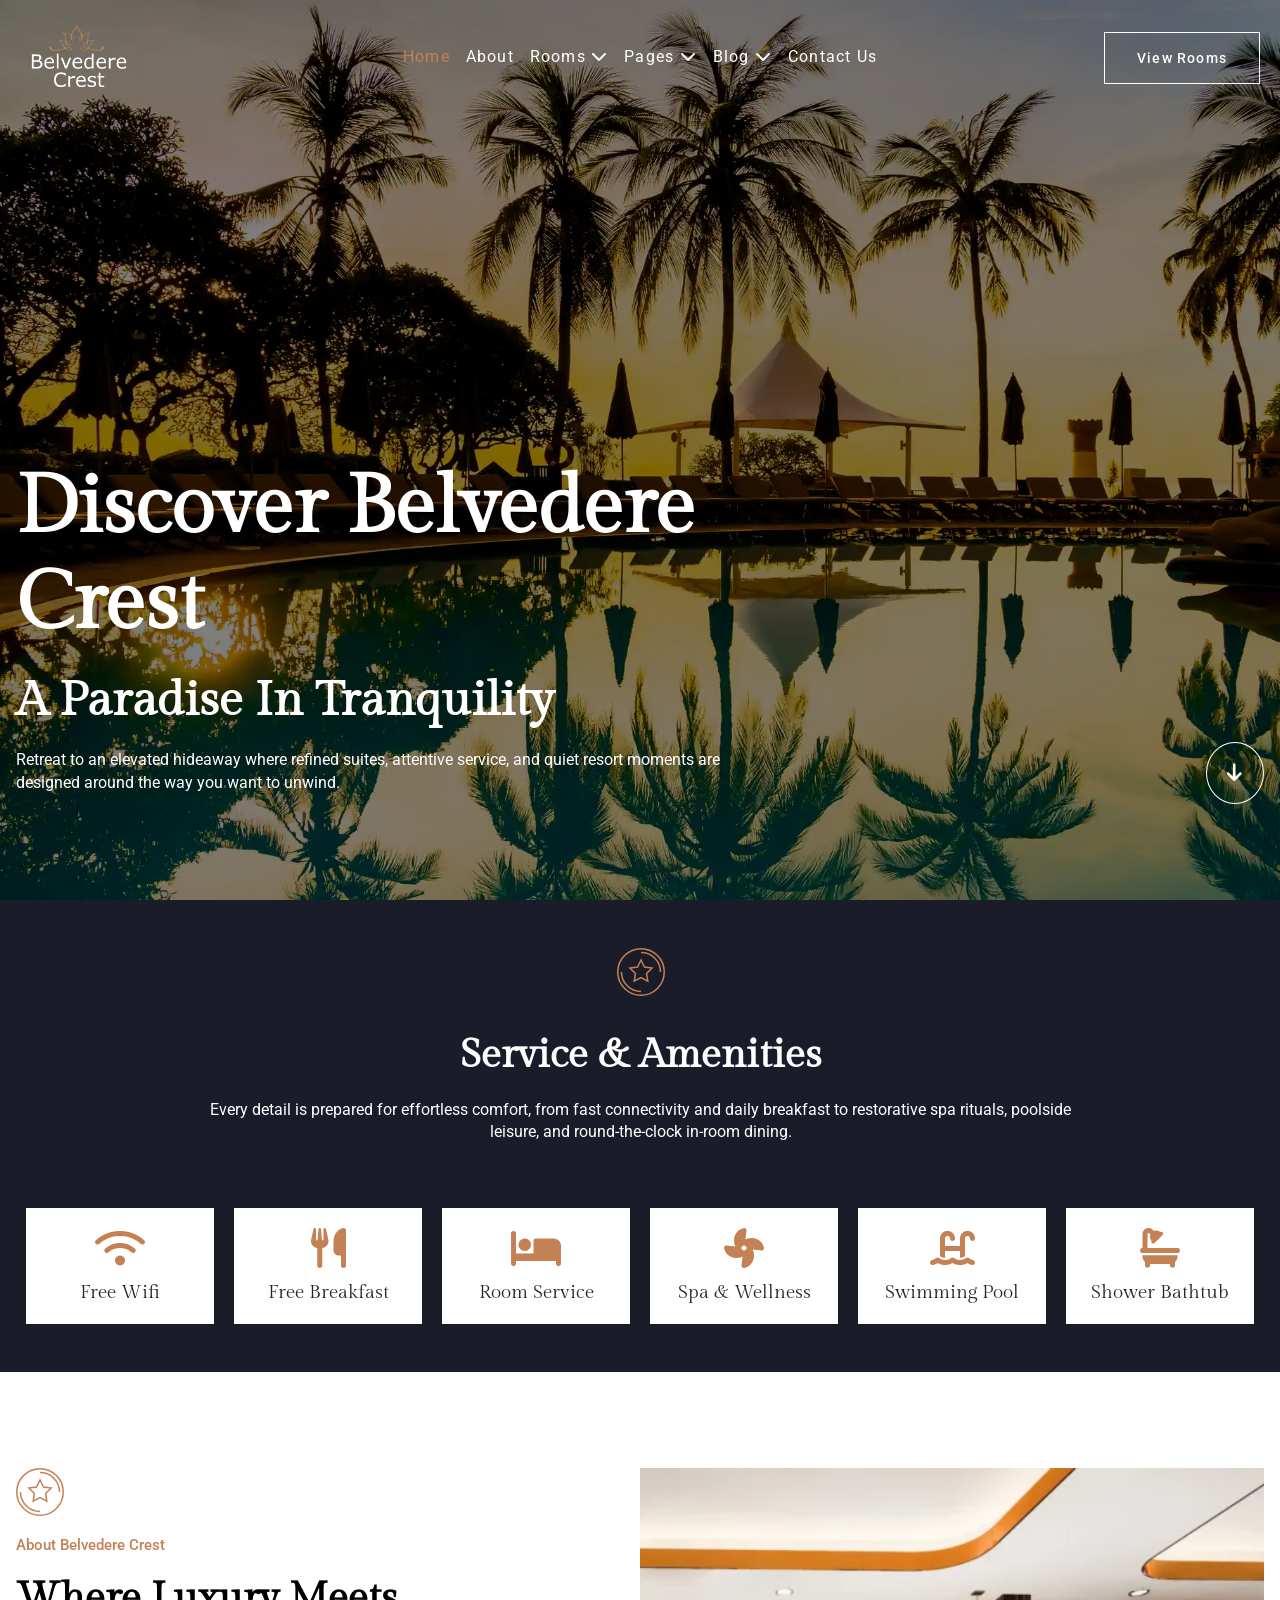
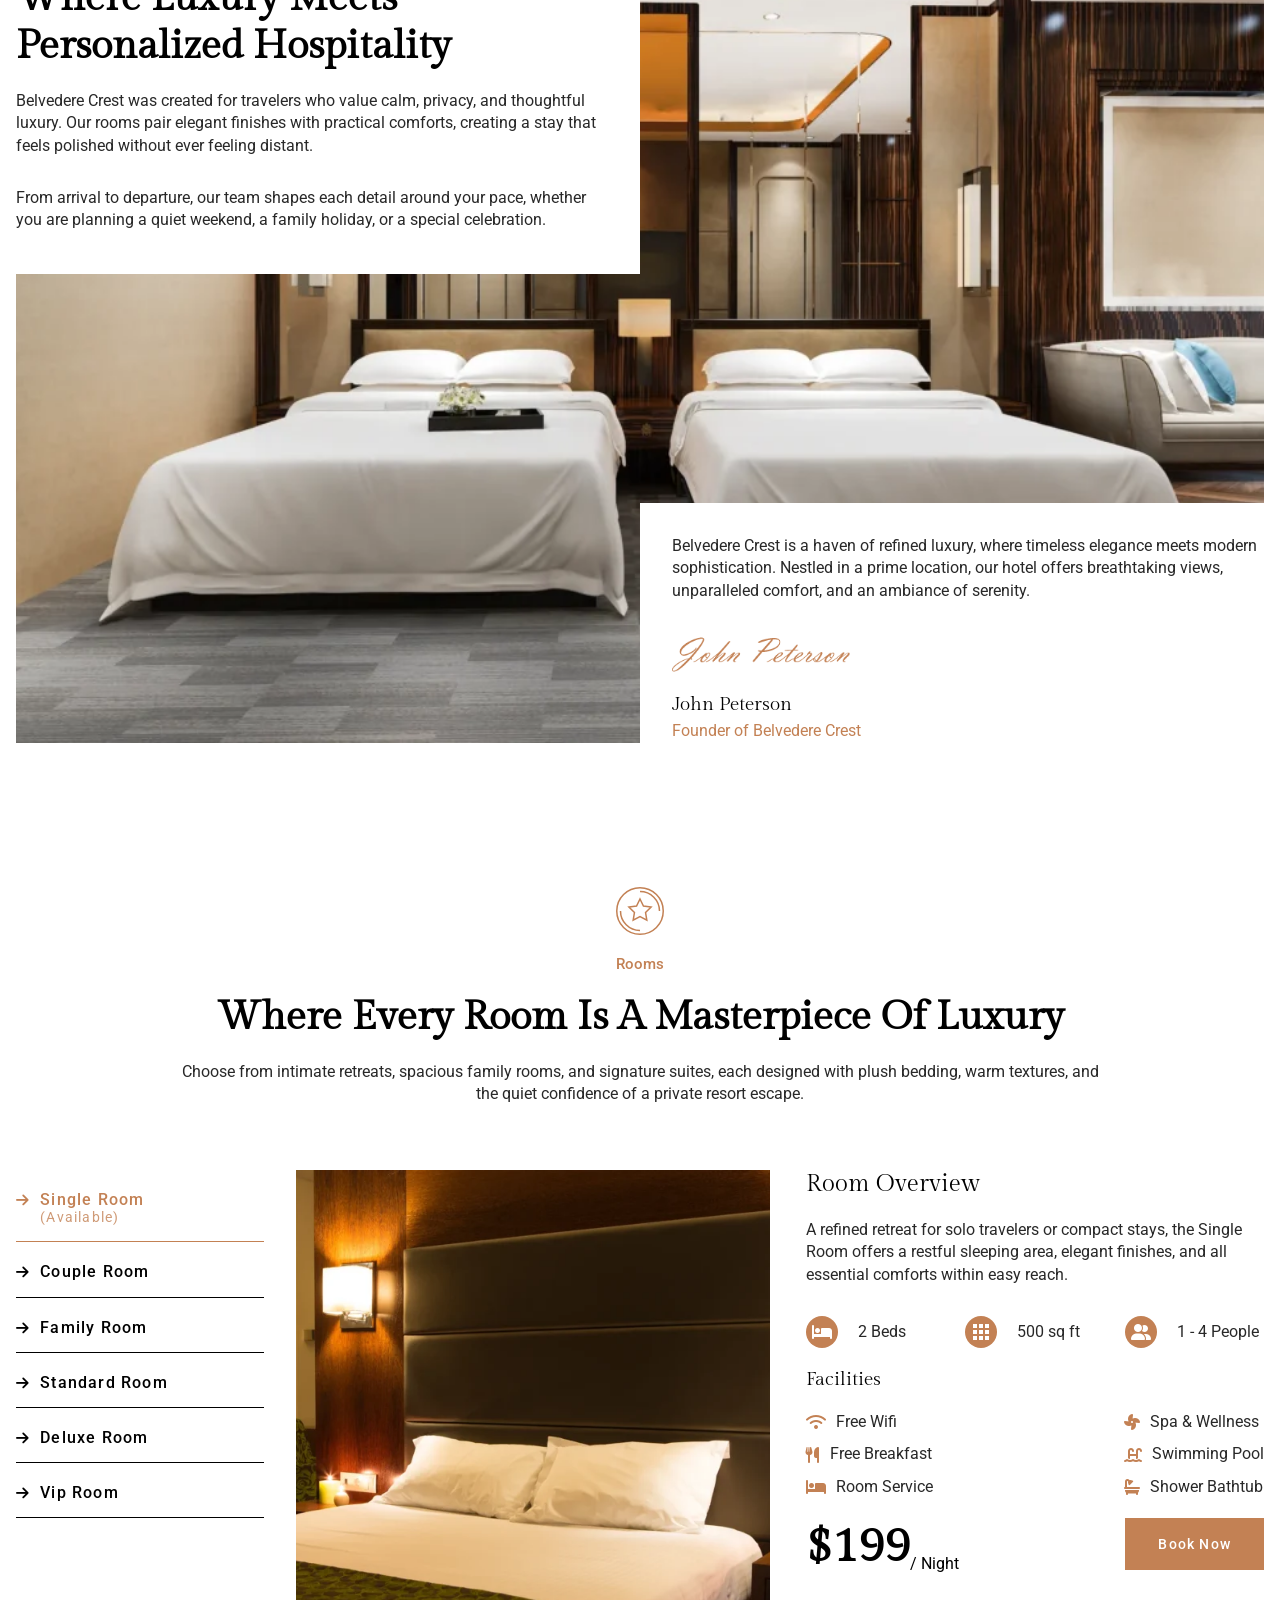
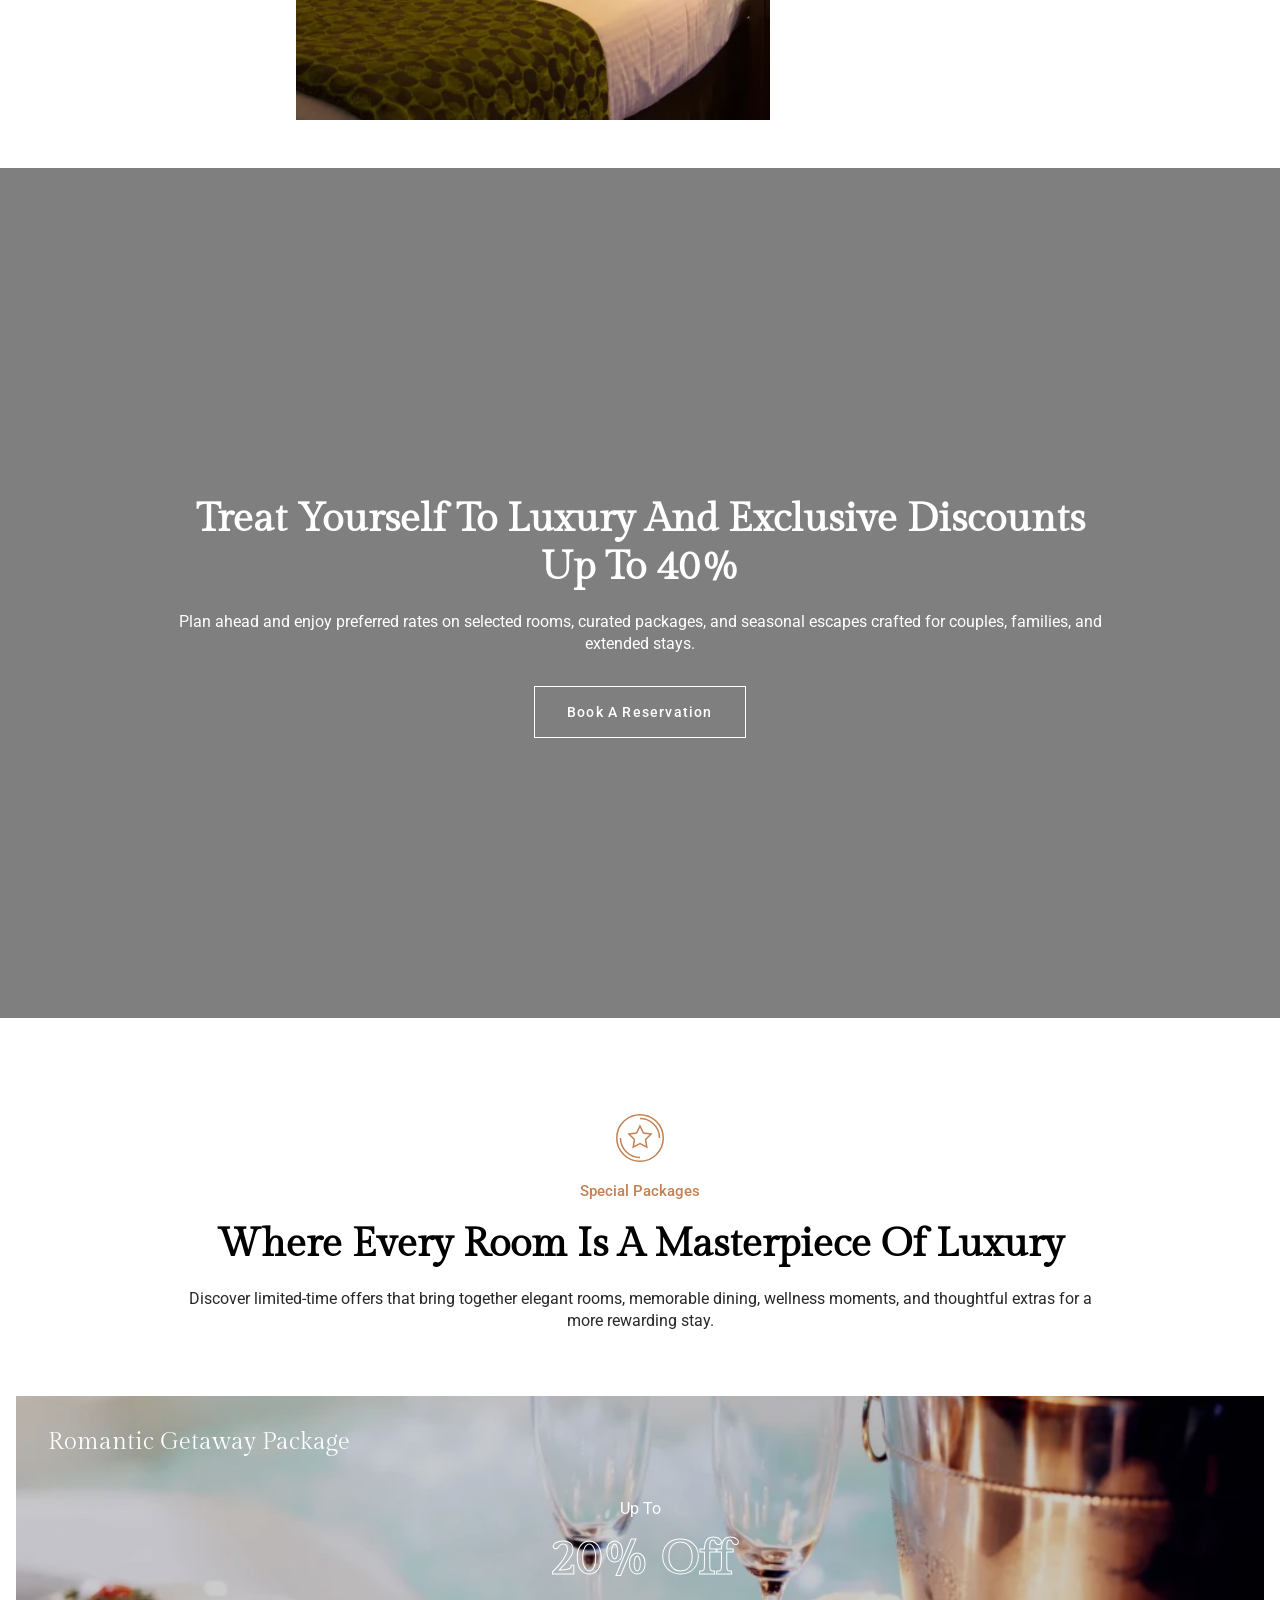
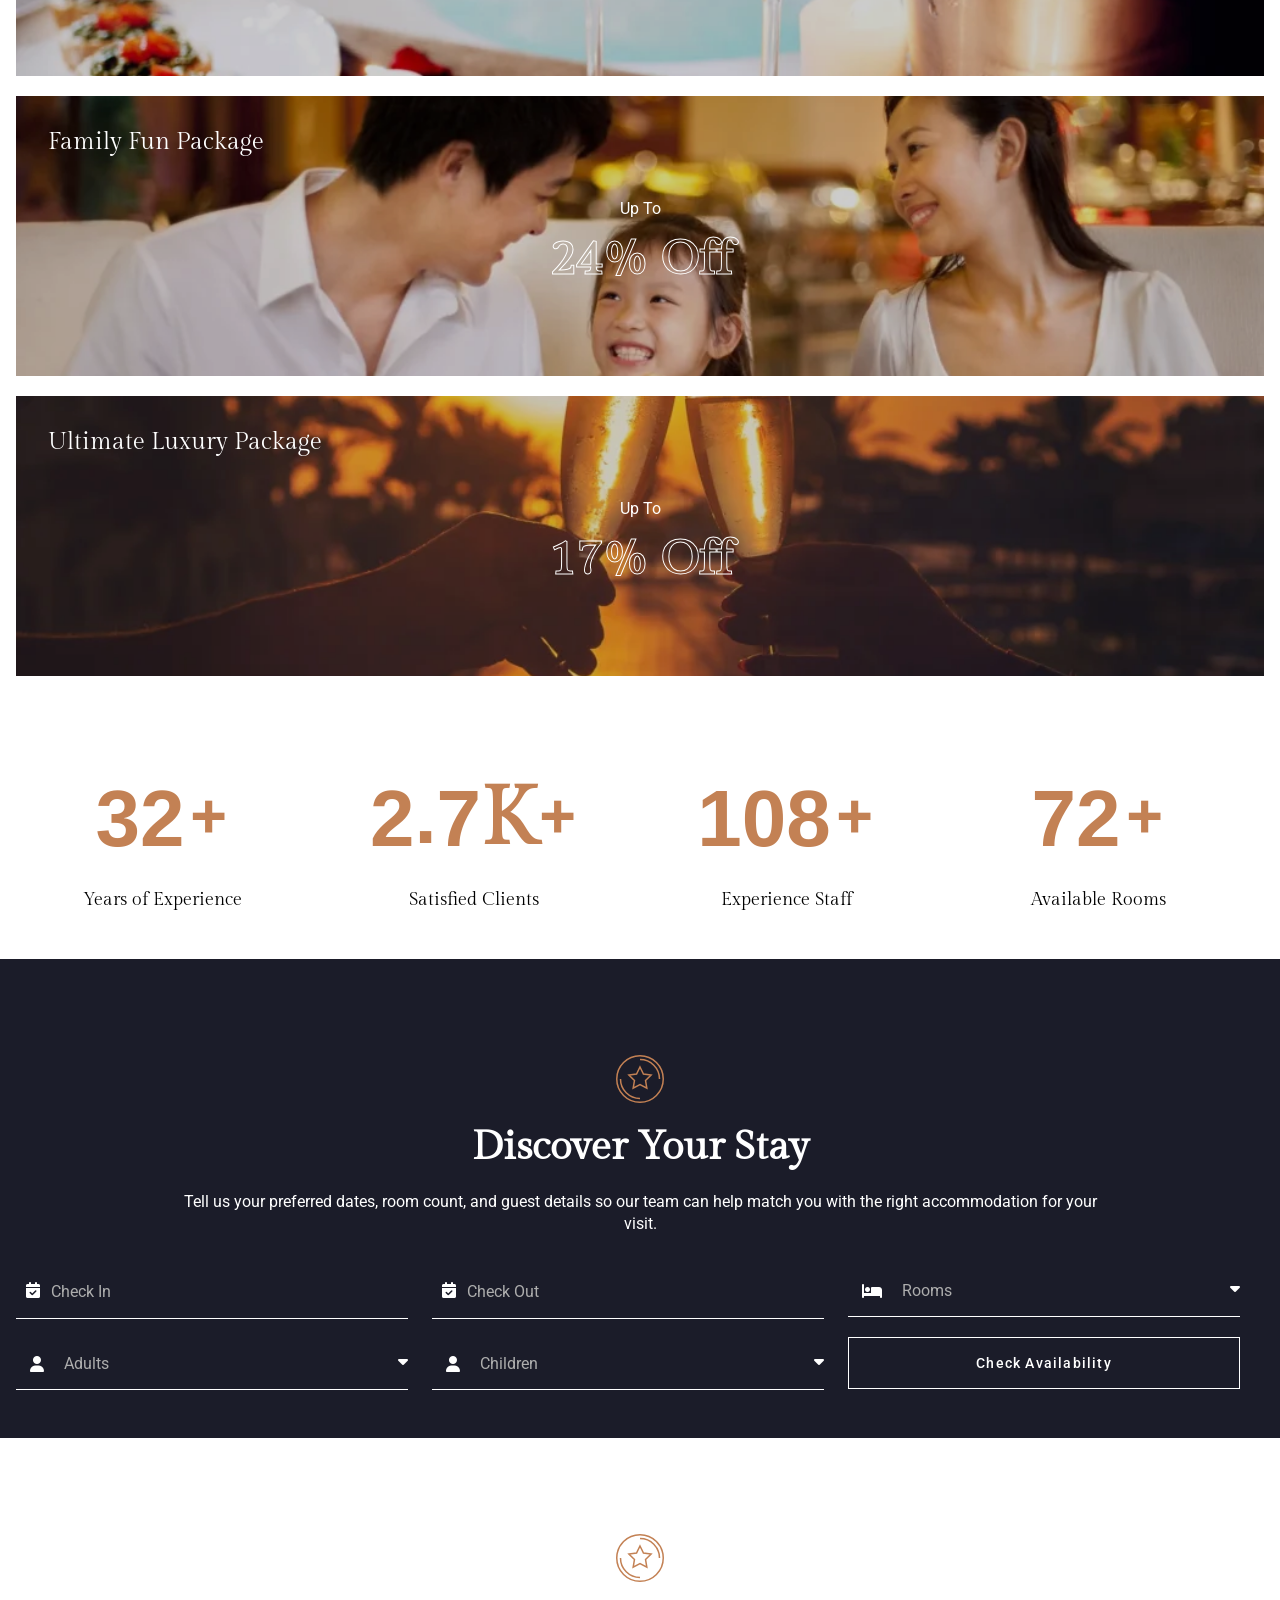
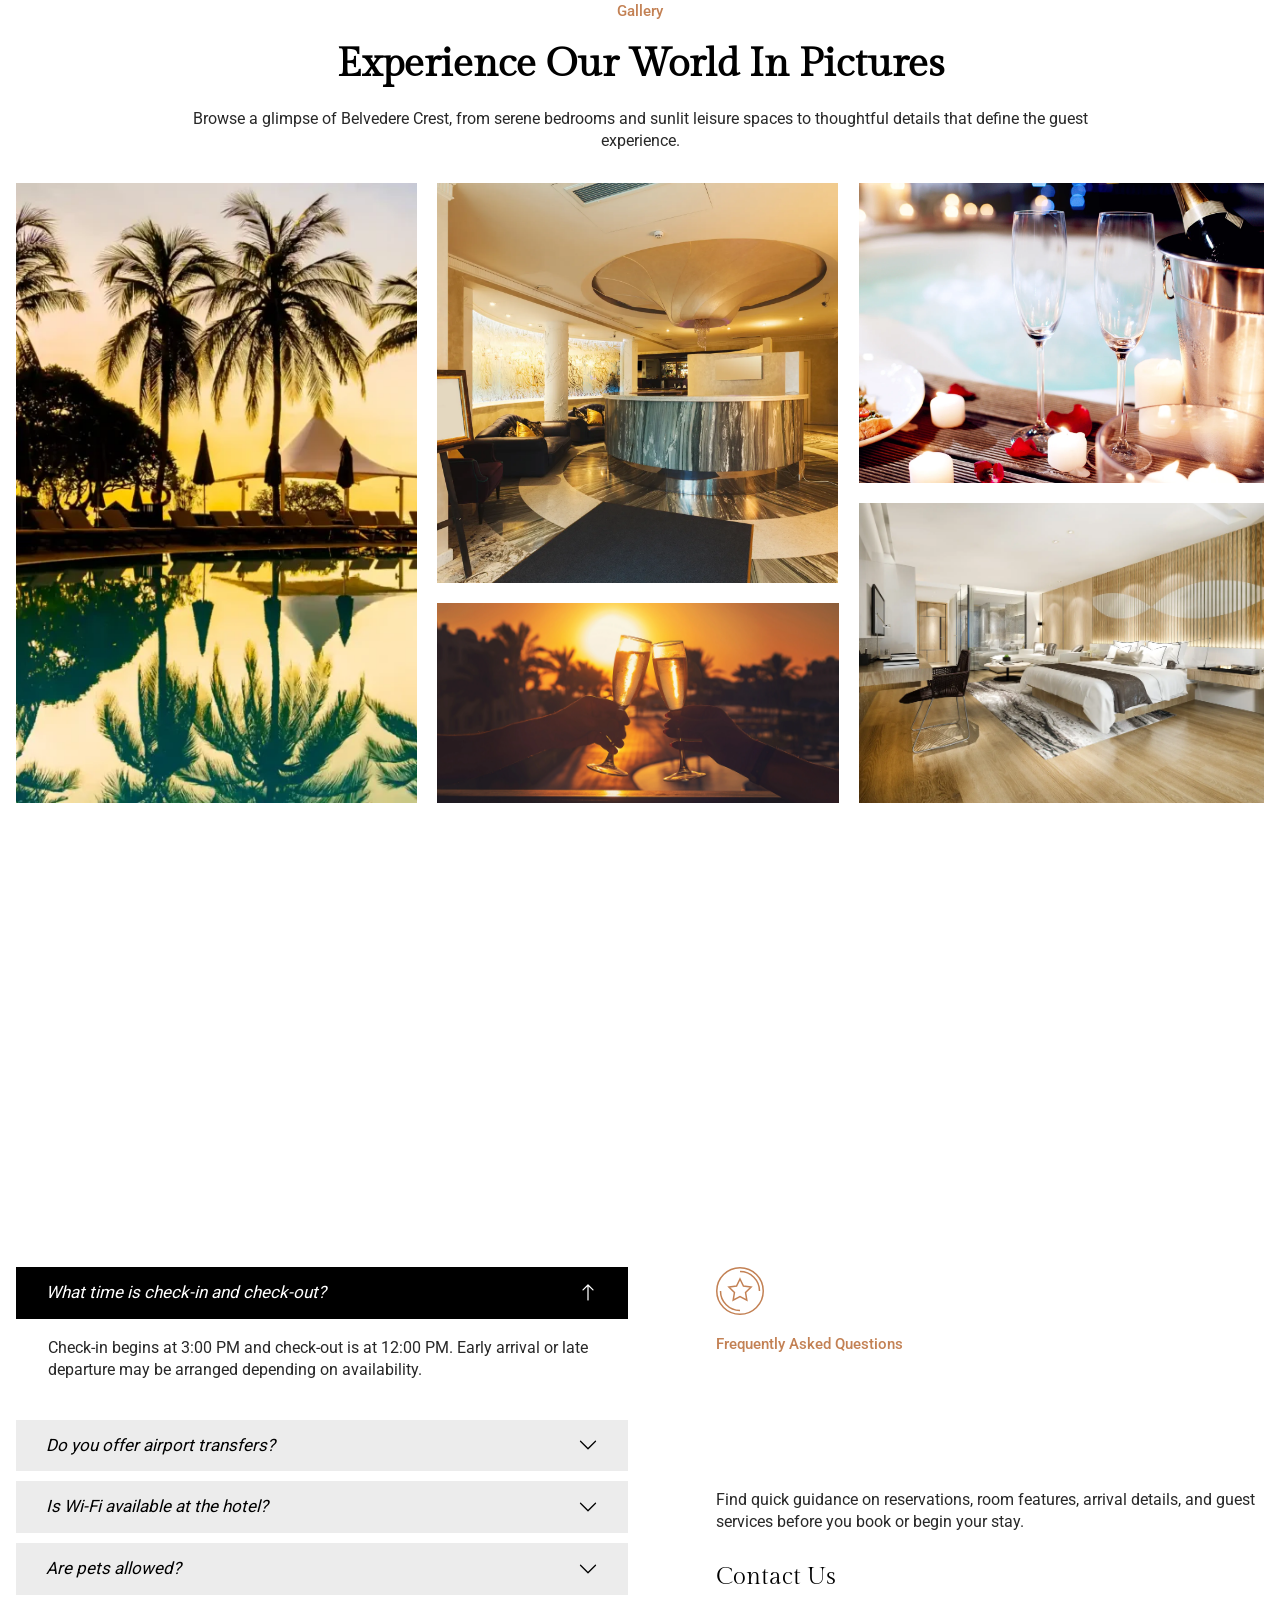
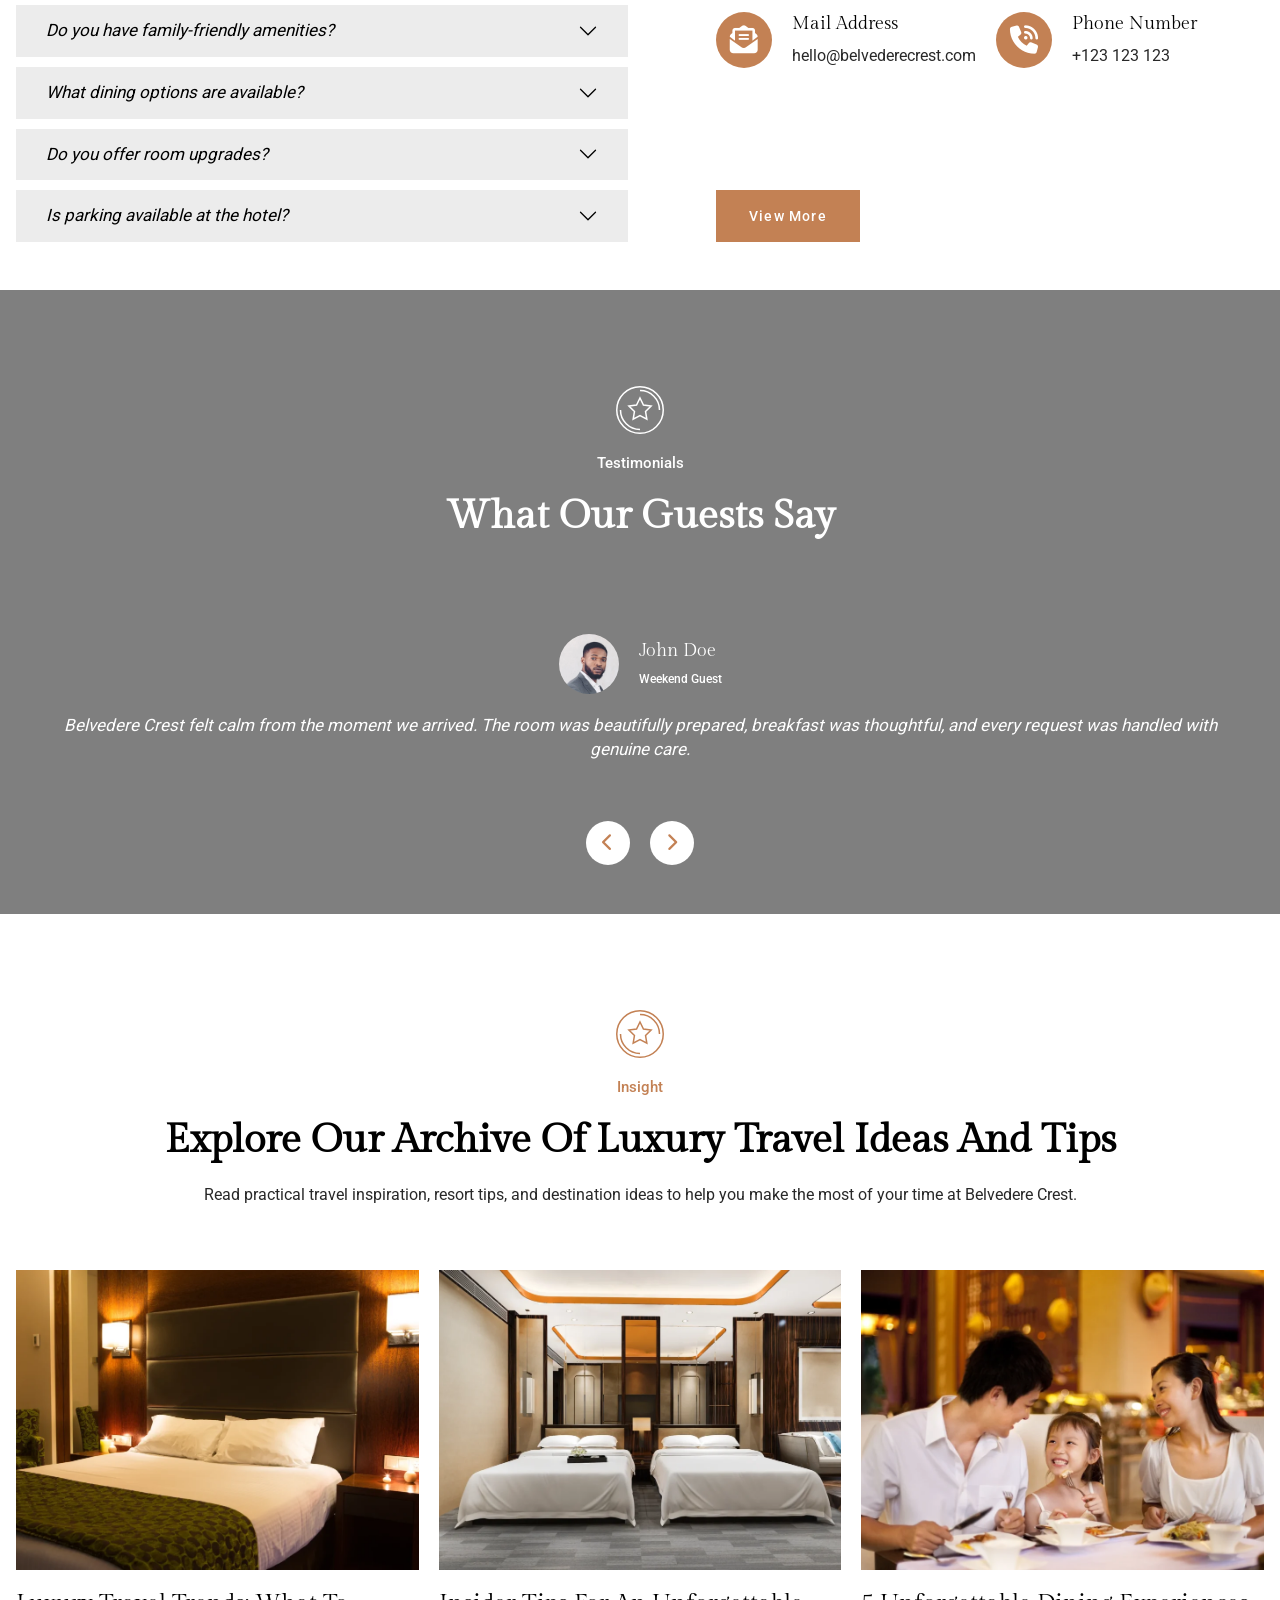
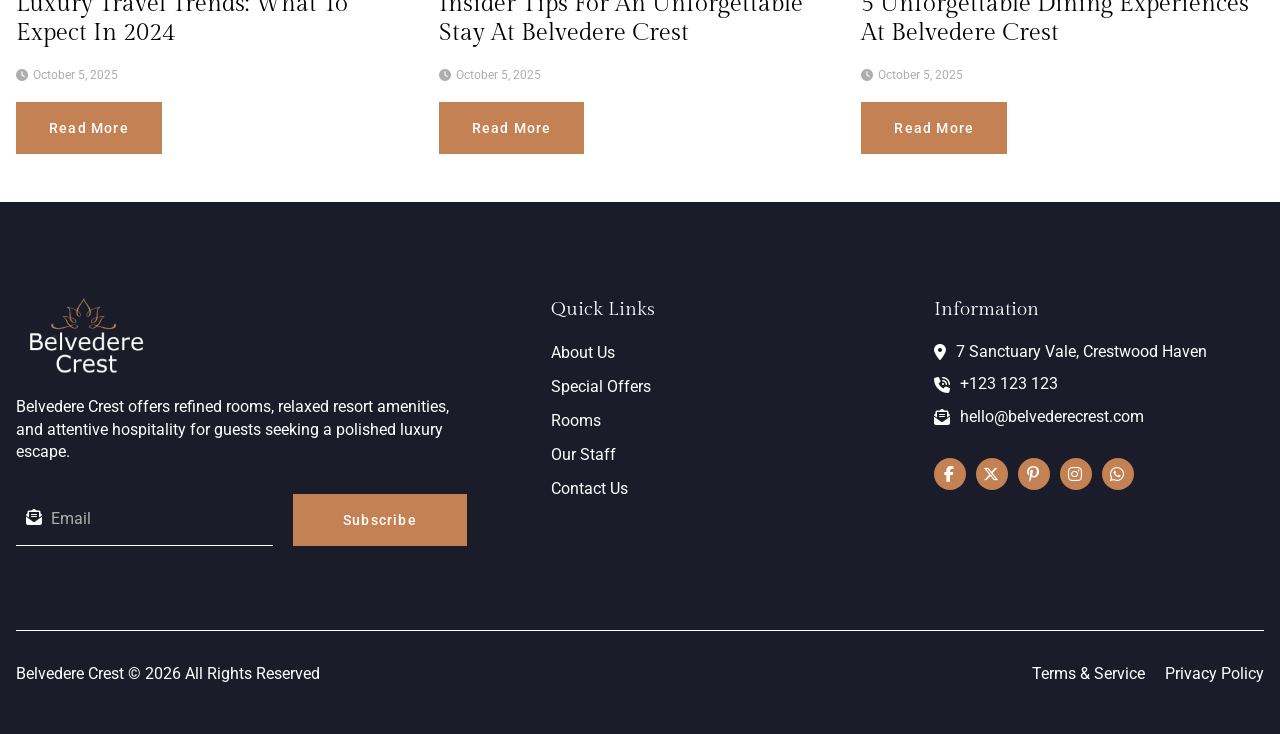
==== commit be5bab44: "Update demo page links and logo references" ====
--- a/index.html
+++ b/index.html
@@ -18,7 +18,7 @@
                     <!-- Logo Container -->
                     <div class="logo-container">
                         <a class="navbar-brand fw-bold" href="index.html">
-                            <img src="assets/images/belvedere-crest-logo.svg" alt="Belvedere Crest" class="img-fluid">
+                            <img src="assets/images/Logo.png" alt="Belvedere Crest" class="img-fluid">
                         </a>
                     </div>
                 
@@ -141,12 +141,12 @@
     <main>
         <!-- Banner Home Section -->
         <section class="section banner-home">
-            <div class="hero-container">
+            <div class="hero-container">
                 <div class="banner-home-content">
                     <div class="banner-home-title-container">
                         <h1 class="banner-home-title accent-primary animation-box anim-normal anim-delay-sm" data-animation="fade-up">Discover Belvedere Crest</h1>
                         <span class="banner-home-subtitle accent-primary animation-box anim-slow anim-delay-md" data-animation="fade-up">A Paradise in Tranquility</span>
-                        <p class="accent-primary">Retreat to an elevated hideaway where refined suites, attentive service, and quiet resort moments are designed around the way you want to unwind.</p>
+                        <p class="accent-primary">Retreat to an elevated hideaway where refined suites, attentive service, and quiet resort moments are designed around the way you want to unwind.</p>
                     </div>
                     <div class="banner-home-cta-container">
                         <div>
@@ -180,7 +180,7 @@
                             </svg>
                         </div>
                         <h2 class="accent-primary">Service & Amenities</h2>
-                        <p class="heading-excerpt accent-primary">Every detail is prepared for effortless comfort, from fast connectivity and daily breakfast to restorative spa rituals, poolside leisure, and round-the-clock in-room dining.</p>
+                        <p class="heading-excerpt accent-primary">Every detail is prepared for effortless comfort, from fast connectivity and daily breakfast to restorative spa rituals, poolside leisure, and round-the-clock in-room dining.</p>
                     </div>
                     <div class="section-content-spacer"></div>
                     <div class="row w-100 row-cols-lg-6 row-cols-md-3 row-cols-1 grid-spacer-2">
@@ -247,8 +247,8 @@
                         </div>
                         <span class="sub-heading">About Belvedere Crest</span>
                         <h2 class="animation-box anim-normal anim-delay-sm" data-animation="fade-up">Where Luxury Meets Personalized Hospitality</h2>
-                        <p>Belvedere Crest was created for travelers who value calm, privacy, and thoughtful luxury. Our rooms pair elegant finishes with practical comforts, creating a stay that feels polished without ever feeling distant.</p>
-                        <p>From arrival to departure, our team shapes each detail around your pace, whether you are planning a quiet weekend, a family holiday, or a special celebration.</p>
+                        <p>Belvedere Crest was created for travelers who value calm, privacy, and thoughtful luxury. Our rooms pair elegant finishes with practical comforts, creating a stay that feels polished without ever feeling distant.</p>
+                        <p>From arrival to departure, our team shapes each detail around your pace, whether you are planning a quiet weekend, a family holiday, or a special celebration.</p>
                     </div>
                     <img src="assets/images/3d-rendering-luxury-bedroom-suite-in-resort-hotel-2023-11-27-05-34-51-utc_result-1024x683.webp" alt="About Image" class="about-img">
                     <div class="about-quote-container brand-story-quote">
@@ -287,7 +287,7 @@
                         </div>
                         <span class="sub-heading">Rooms</span>
                         <h2 class="animation-box anim-normal anim-delay-sm" data-animation="fade-up">Where Every Room is a Masterpiece of Luxury</h2>
-                        <p class="heading-excerpt">Choose from intimate retreats, spacious family rooms, and signature suites, each designed with plush bedding, warm textures, and the quiet confidence of a private resort escape.</p>
+                        <p class="heading-excerpt">Choose from intimate retreats, spacious family rooms, and signature suites, each designed with plush bedding, warm textures, and the quiet confidence of a private resort escape.</p>
                     </div>
                     <div class="section-content-spacer"></div>
                     <div class="d-flex flex-column flex-md-row gspace-0 animation-box anim-normal anim-delay-sm" data-animation="fade-up">
@@ -367,7 +367,7 @@
                                         <div class="room-detail active" data-room="single">
                                             <div class="room-detail-container">
                                                 <h3>Room Overview</h3>
-                                                <p>A refined retreat for solo travelers or compact stays, the Single Room offers a restful sleeping area, elegant finishes, and all essential comforts within easy reach.</p>
+                                                <p>A refined retreat for solo travelers or compact stays, the Single Room offers a restful sleeping area, elegant finishes, and all essential comforts within easy reach.</p>
                                                 <div class="row row-cols-md-3 row-cols-2 grid-spacer-2">
                                                     <div class="col">
                                                         <div class="d-flex flex-row align-items-center gspace-2">
@@ -441,7 +441,7 @@
                                         <div class="room-detail" data-room="couple">
                                             <div class="room-detail-container">
                                                 <h3>Room Overview</h3>
-                                                <p>Designed for two, the Couple Room balances privacy and comfort with a plush bed, warm lighting, and a relaxed setting for quiet mornings and unhurried evenings.</p>
+                                                <p>Designed for two, the Couple Room balances privacy and comfort with a plush bed, warm lighting, and a relaxed setting for quiet mornings and unhurried evenings.</p>
                                                 <div class="row row-cols-md-3 row-cols-2 grid-spacer-2">
                                                     <div class="col">
                                                         <div class="d-flex flex-row align-items-center gspace-2">
@@ -515,7 +515,7 @@
                                         <div class="room-detail" data-room="family">
                                             <div class="room-detail-container">
                                                 <h3>Room Overview</h3>
-                                                <p>Generous space, flexible sleeping arrangements, and thoughtful amenities make the Family Room ideal for guests traveling with children or a small group.</p>
+                                                <p>Generous space, flexible sleeping arrangements, and thoughtful amenities make the Family Room ideal for guests traveling with children or a small group.</p>
                                                 <div class="row row-cols-md-3 row-cols-2 grid-spacer-2">
                                                     <div class="col">
                                                         <div class="d-flex flex-row align-items-center gspace-2">
@@ -589,7 +589,7 @@
                                         <div class="room-detail" data-room="standard">
                                             <div class="room-detail-container">
                                                 <h3>Room Overview</h3>
-                                                <p>The Standard Room delivers Belvedere Crest comfort in a practical layout, pairing soft bedding, modern conveniences, and a calm atmosphere for everyday escapes.</p>
+                                                <p>The Standard Room delivers Belvedere Crest comfort in a practical layout, pairing soft bedding, modern conveniences, and a calm atmosphere for everyday escapes.</p>
                                                 <div class="row row-cols-md-3 row-cols-2 grid-spacer-2">
                                                     <div class="col">
                                                         <div class="d-flex flex-row align-items-center gspace-2">
@@ -663,7 +663,7 @@
                                         <div class="room-detail" data-room="deluxe">
                                             <div class="room-detail-container">
                                                 <h3>Room Overview</h3>
-                                                <p>The Deluxe Room adds a more spacious setting with upgraded details, ideal for guests who want extra room to settle in, work, or unwind in comfort.</p>
+                                                <p>The Deluxe Room adds a more spacious setting with upgraded details, ideal for guests who want extra room to settle in, work, or unwind in comfort.</p>
                                                 <div class="row row-cols-md-3 row-cols-2 grid-spacer-2">
                                                     <div class="col">
                                                         <div class="d-flex flex-row align-items-center gspace-2">
@@ -737,7 +737,7 @@
                                         <div class="room-detail" data-room="vip">
                                             <div class="room-detail-container">
                                                 <h3>Room Overview</h3>
-                                                <p>Our VIP Room offers the most elevated stay, with premium finishes, generous comfort, and a quiet sense of exclusivity for special occasions.</p>
+                                                <p>Our VIP Room offers the most elevated stay, with premium finishes, generous comfort, and a quiet sense of exclusivity for special occasions.</p>
                                                 <div class="row row-cols-md-3 row-cols-2 grid-spacer-2">
                                                     <div class="col">
                                                         <div class="d-flex flex-row align-items-center gspace-2">
@@ -822,7 +822,7 @@
             <div class="hero-container">
                 <div class="booking-cta-container">
                     <h2 class="accent-primary animation-box anim-fast anim-delay-none" data-animation="fade-up">Treat Yourself to Luxury and Exclusive Discounts Up to 40%</h2>
-                    <p class="accent-primary animation-box anim-normal anim-delay-sm" data-animation="fade-up">Plan ahead and enjoy preferred rates on selected rooms, curated packages, and seasonal escapes crafted for couples, families, and extended stays.</p>
+                    <p class="accent-primary animation-box anim-normal anim-delay-sm" data-animation="fade-up">Plan ahead and enjoy preferred rates on selected rooms, curated packages, and seasonal escapes crafted for couples, families, and extended stays.</p>
                     <div class="animation-box anim-slow anim-delay-md" data-animation="fade-in">
                         <a href="contact.html" class="btn btn-outline-primary">Book A Reservation</a>
                     </div>
@@ -852,7 +852,7 @@
                         </div>
                         <span class="sub-heading">Special Packages</span>
                         <h2 class="animation-box anim-normal anim-delay-sm" data-animation="fade-up">Where Every Room is a Masterpiece of Luxury</h2>
-                        <p class="heading-excerpt">Discover limited-time offers that bring together elegant rooms, memorable dining, wellness moments, and thoughtful extras for a more rewarding stay.</p>
+                        <p class="heading-excerpt">Discover limited-time offers that bring together elegant rooms, memorable dining, wellness moments, and thoughtful extras for a more rewarding stay.</p>
                     </div>
                     <div class="section-content-spacer"></div>
 
@@ -971,7 +971,7 @@
                             </svg>
                         </div>
                         <h2 class="accent-primary">Discover Your Stay</h2>
-                        <p class="heading-excerpt accent-primary">Tell us your preferred dates, room count, and guest details so our team can help match you with the right accommodation for your visit.</p>
+                        <p class="heading-excerpt accent-primary">Tell us your preferred dates, room count, and guest details so our team can help match you with the right accommodation for your visit.</p>
                     </div>
 
                     <div id="success-message" class="alert success hidden">
@@ -984,7 +984,7 @@
                         <p>Oops! Form submission failed. Please try again.</p>
                     </div>
 
-                    <form id="avaliablility-form" action="https://belvederecrest.foxcreation.net/assets/php/submit-availability.php" method="post" class="form animation-box anim-normal anim-delay-sm" data-animation="fade-up">
+                    <form id="avaliablility-form" action="#" method="post" class="form animation-box anim-normal anim-delay-sm" data-animation="fade-up">
                         <div class="row row-cols-md-3 row-cols-1 grid-space-2 w-100">
                             <div class="col">
                                 <div class="d-flex flex-column gspace-2">
@@ -1081,7 +1081,7 @@
                         </div>
                         <span class="sub-heading">Gallery</span>
                         <h2 class="animation-box anim-normal anim-delay-sm" data-animation="fade-up">Experience Our World in Pictures</h2>
-                        <p class="heading-excerpt">Browse a glimpse of Belvedere Crest, from serene bedrooms and sunlit leisure spaces to thoughtful details that define the guest experience.</p>
+                        <p class="heading-excerpt">Browse a glimpse of Belvedere Crest, from serene bedrooms and sunlit leisure spaces to thoughtful details that define the guest experience.</p>
                     </div>
                     <div class="d-flex flex-column flex-lg-row gspace-2">
                         <div class="gallery-container gallery-container__wide-container">
@@ -1164,7 +1164,7 @@
                                     data-bs-parent="#faqAccordion1">
                                     <div class="accordion-body">
                                         <p>
-                                            Check-in begins at 3:00 PM and check-out is at 12:00 PM. Early arrival or late departure may be arranged depending on availability.
+                                            Check-in begins at 3:00 PM and check-out is at 12:00 PM. Early arrival or late departure may be arranged depending on availability.
                                         </p>
                                     </div>
                                 </div>
@@ -1180,7 +1180,7 @@
                                 <div id="faq2" class="accordion-collapse collapse" data-bs-parent="#faqAccordion1">
                                     <div class="accordion-body">
                                         <p>
-                                            Yes. Private airport transfers can be arranged in advance through our reservations team for a smooth arrival and departure.
+                                            Yes. Private airport transfers can be arranged in advance through our reservations team for a smooth arrival and departure.
                                         </p>
                                     </div>
                                 </div>
@@ -1196,7 +1196,7 @@
                                 <div id="faq3" class="accordion-collapse collapse" data-bs-parent="#faqAccordion1">
                                     <div class="accordion-body">
                                         <p>
-                                            Complimentary high-speed Wi-Fi is available throughout guest rooms, public lounges, dining areas, and event spaces.
+                                            Complimentary high-speed Wi-Fi is available throughout guest rooms, public lounges, dining areas, and event spaces.
                                         </p>
                                     </div>
                                 </div>
@@ -1212,7 +1212,7 @@
                                 <div id="faq4" class="accordion-collapse collapse" data-bs-parent="#faqAccordion1">
                                     <div class="accordion-body">
                                         <p>
-                                            Pets are not generally permitted, with the exception of service animals. Please contact the hotel before arrival for assistance.
+                                            Pets are not generally permitted, with the exception of service animals. Please contact the hotel before arrival for assistance.
                                         </p>
                                     </div>
                                 </div>
@@ -1228,7 +1228,7 @@
                                     data-bs-parent="#faqAccordion1">
                                     <div class="accordion-body">
                                         <p>
-                                            Yes. Families can enjoy larger rooms, breakfast options, pool access, and support from our team for practical travel needs.
+                                            Yes. Families can enjoy larger rooms, breakfast options, pool access, and support from our team for practical travel needs.
                                         </p>
                                     </div>
                                 </div>
@@ -1244,7 +1244,7 @@
                                 <div id="faq6" class="accordion-collapse collapse" data-bs-parent="#faqAccordion1">
                                     <div class="accordion-body">
                                         <p>
-                                            Guests can enjoy daily breakfast, in-room dining, and seasonal menus highlighting polished comfort dishes and local inspiration.
+                                            Guests can enjoy daily breakfast, in-room dining, and seasonal menus highlighting polished comfort dishes and local inspiration.
                                         </p>
                                     </div>
                                 </div>
@@ -1260,7 +1260,7 @@
                                 <div id="faq7" class="accordion-collapse collapse" data-bs-parent="#faqAccordion1">
                                     <div class="accordion-body">
                                         <p>
-                                            Room upgrades may be available at check-in or by request before arrival, depending on room availability and travel dates.
+                                            Room upgrades may be available at check-in or by request before arrival, depending on room availability and travel dates.
                                         </p>
                                     </div>
                                 </div>
@@ -1276,7 +1276,7 @@
                                 <div id="faq8" class="accordion-collapse collapse" data-bs-parent="#faqAccordion1">
                                     <div class="accordion-body">
                                         <p>
-                                            Parking is available for hotel guests. For special vehicle arrangements or extended stays, please contact the front desk.
+                                            Parking is available for hotel guests. For special vehicle arrangements or extended stays, please contact the front desk.
                                         </p>
                                     </div>
                                 </div>
@@ -1303,7 +1303,7 @@
                                 </div>
                                 <span class="sub-heading">Frequently Asked Questions</span>
                                 <h2 class="animation-box anim-normal anim-delay-sm" data-animation="fade-up">Quick Answers for a Seamless Experience</h2>
-                                <p class="heading-excerpt">Find quick guidance on reservations, room features, arrival details, and guest services before you book or begin your stay.</p>
+                                <p class="heading-excerpt">Find quick guidance on reservations, room features, arrival details, and guest services before you book or begin your stay.</p>
                                 <h3>Contact Us</h3>
                                 <div class="d-flex flex-column flex-lg-row gspace-2 align-items-start align-items-lg-center">
                                     <div class="contact-icon-box">
@@ -1370,10 +1370,10 @@
                                     </div>
                                     <div class="d-flex flex-column gspace-1">
                                         <h5 class="testimonial-name">John Doe</h5>
-                                        <p class="testimonial-designation">Weekend Guest</p>
-                                    </div>
-                                </div>
-                                <p class="testimonial-quote">Belvedere Crest felt calm from the moment we arrived. The room was beautifully prepared, breakfast was thoughtful, and every request was handled with genuine care.</p>
+                                        <p class="testimonial-designation">Weekend Guest</p>
+                                    </div>
+                                </div>
+                                <p class="testimonial-quote">Belvedere Crest felt calm from the moment we arrived. The room was beautifully prepared, breakfast was thoughtful, and every request was handled with genuine care.</p>
                             </div>
     
                             <div class="testimonial-content">
@@ -1383,10 +1383,10 @@
                                     </div>
                                     <div class="d-flex flex-column gspace-1">
                                         <h5 class="testimonial-name">Grace Brooks</h5>
-                                        <p class="testimonial-designation">Family Traveler</p>
-                                    </div>
-                                </div>
-                                <p class="testimonial-quote">The family room gave us plenty of space without losing the feeling of a luxury stay. The team made planning meals, transfers, and pool time easy.</p>
+                                        <p class="testimonial-designation">Family Traveler</p>
+                                    </div>
+                                </div>
+                                <p class="testimonial-quote">The family room gave us plenty of space without losing the feeling of a luxury stay. The team made planning meals, transfers, and pool time easy.</p>
                             </div>
     
                             <div class="testimonial-content">
@@ -1396,10 +1396,10 @@
                                     </div>
                                     <div class="d-flex flex-column gspace-1">
                                         <h5 class="testimonial-name">Martin William</h5>
-                                        <p class="testimonial-designation">Business Guest</p>
-                                    </div>
-                                </div>
-                                <p class="testimonial-quote">I needed a quiet place to work and recharge between meetings. The Wi-Fi was reliable, the room was peaceful, and the service was consistently sharp.</p>
+                                        <p class="testimonial-designation">Business Guest</p>
+                                    </div>
+                                </div>
+                                <p class="testimonial-quote">I needed a quiet place to work and recharge between meetings. The Wi-Fi was reliable, the room was peaceful, and the service was consistently sharp.</p>
                             </div>
                         </div>
                     </div>
@@ -1437,7 +1437,7 @@
                         </div>
                         <span class="sub-heading">Insight</span>
                         <h2 class="animation-box anim-normal anim-delay-sm" data-animation="fade-up">Explore Our Archive of Luxury Travel Ideas and Tips</h2>
-                        <p class="heading-excerpt">Read practical travel inspiration, resort tips, and destination ideas to help you make the most of your time at Belvedere Crest.</p>
+                        <p class="heading-excerpt">Read practical travel inspiration, resort tips, and destination ideas to help you make the most of your time at Belvedere Crest.</p>
                     </div>
                     <div class="section-content-spacer"></div>
                     <div class="row row-cols-lg-3 row-cols-md-2 row-cols-1 grid-spacer-2">
@@ -1500,9 +1500,9 @@
                     <div class="footer-content-grid">
                         <div class="footer-title-container">
                             <div class="image-container footer-logo">
-                                <img src="assets/images/belvedere-crest-logo.svg" alt="Belvedere Crest">
-                            </div>
-                            <p class="accent-primary">Belvedere Crest offers refined rooms, relaxed resort amenities, and attentive hospitality for guests seeking a polished luxury escape.</p>
+                                <img src="assets/images/Logo.png" alt="Belvedere Crest">
+                            </div>
+                            <p class="accent-primary">Belvedere Crest offers refined rooms, relaxed resort amenities, and attentive hospitality for guests seeking a polished luxury escape.</p>
                             <div id="newsletter-success" class="alert success hidden">
                                 <span class="check-icon"><i class="fa-solid fa-2xl fa-check"></i></span>
                                 <p class="text-center">Thank you! Form submitted successfully.</p>
@@ -1512,7 +1512,7 @@
                                 <span class="cross-icon"><i class="fa-solid fa-2xl fa-xmark"></i></span>
                                 <p class="text-center">Oops! Form submission failed. Please try again.</p>
                             </div>
-                            <form id="newsletter-form" action="https://belvederecrest.foxcreation.net/assets/php/submit-newsletter.php" class="form" method="post">
+                            <form id="newsletter-form" action="#" class="form" method="post">
                                 <div class="input-wrapper">
                                     <i class="input-icon fa-solid fa-envelope-open-text"></i>
                                     <input type="email" id="newsletter" placeholder="Email">
@@ -1555,19 +1555,19 @@
                                 </li>
                             </ul>
                             <div class="d-flex flex-row align-items-center gspace-1">
-                                <a href="https://www.facebook.com" class="footer-icon">
+                                <a href="#" class="footer-icon">
                                     <i class="fa-brands fa-facebook-f"></i>
                                 </a>
-                                <a href="https://x.com" class="footer-icon">
+                                <a href="#" class="footer-icon">
                                     <i class="fa-brands fa-x-twitter"></i>
                                 </a>
-                                <a href="https://www.pinterest.com" class="footer-icon">
+                                <a href="#" class="footer-icon">
                                     <i class="fa-brands fa-pinterest-p"></i>
                                 </a>
-                                <a href="https://www.instagram.com" class="footer-icon">
+                                <a href="#" class="footer-icon">
                                     <i class="fa-brands fa-instagram"></i>
                                 </a>
-                                <a href="https://www.whatsapp.com" class="footer-icon">
+                                <a href="#" class="footer-icon">
                                     <i class="fa-brands fa-whatsapp"></i>
                                 </a>
                             </div>
@@ -1599,8 +1599,8 @@
     <script src="assets/js/vendor/odometer.js"></script>
     <script src="assets/js/vendor/isotope.pkgd.min.js"></script>
     <script src="assets/js/vendor/fslightbox.js"></script>
-    <script src="assets/js/submit-form.js"></script>
+    <script src="assets/js/submit-form.js"></script>
     <script src="assets/js/swiper-script.js"></script>
     <script src="assets/js/script.js"></script>
 </body>
-</html>
+</html>
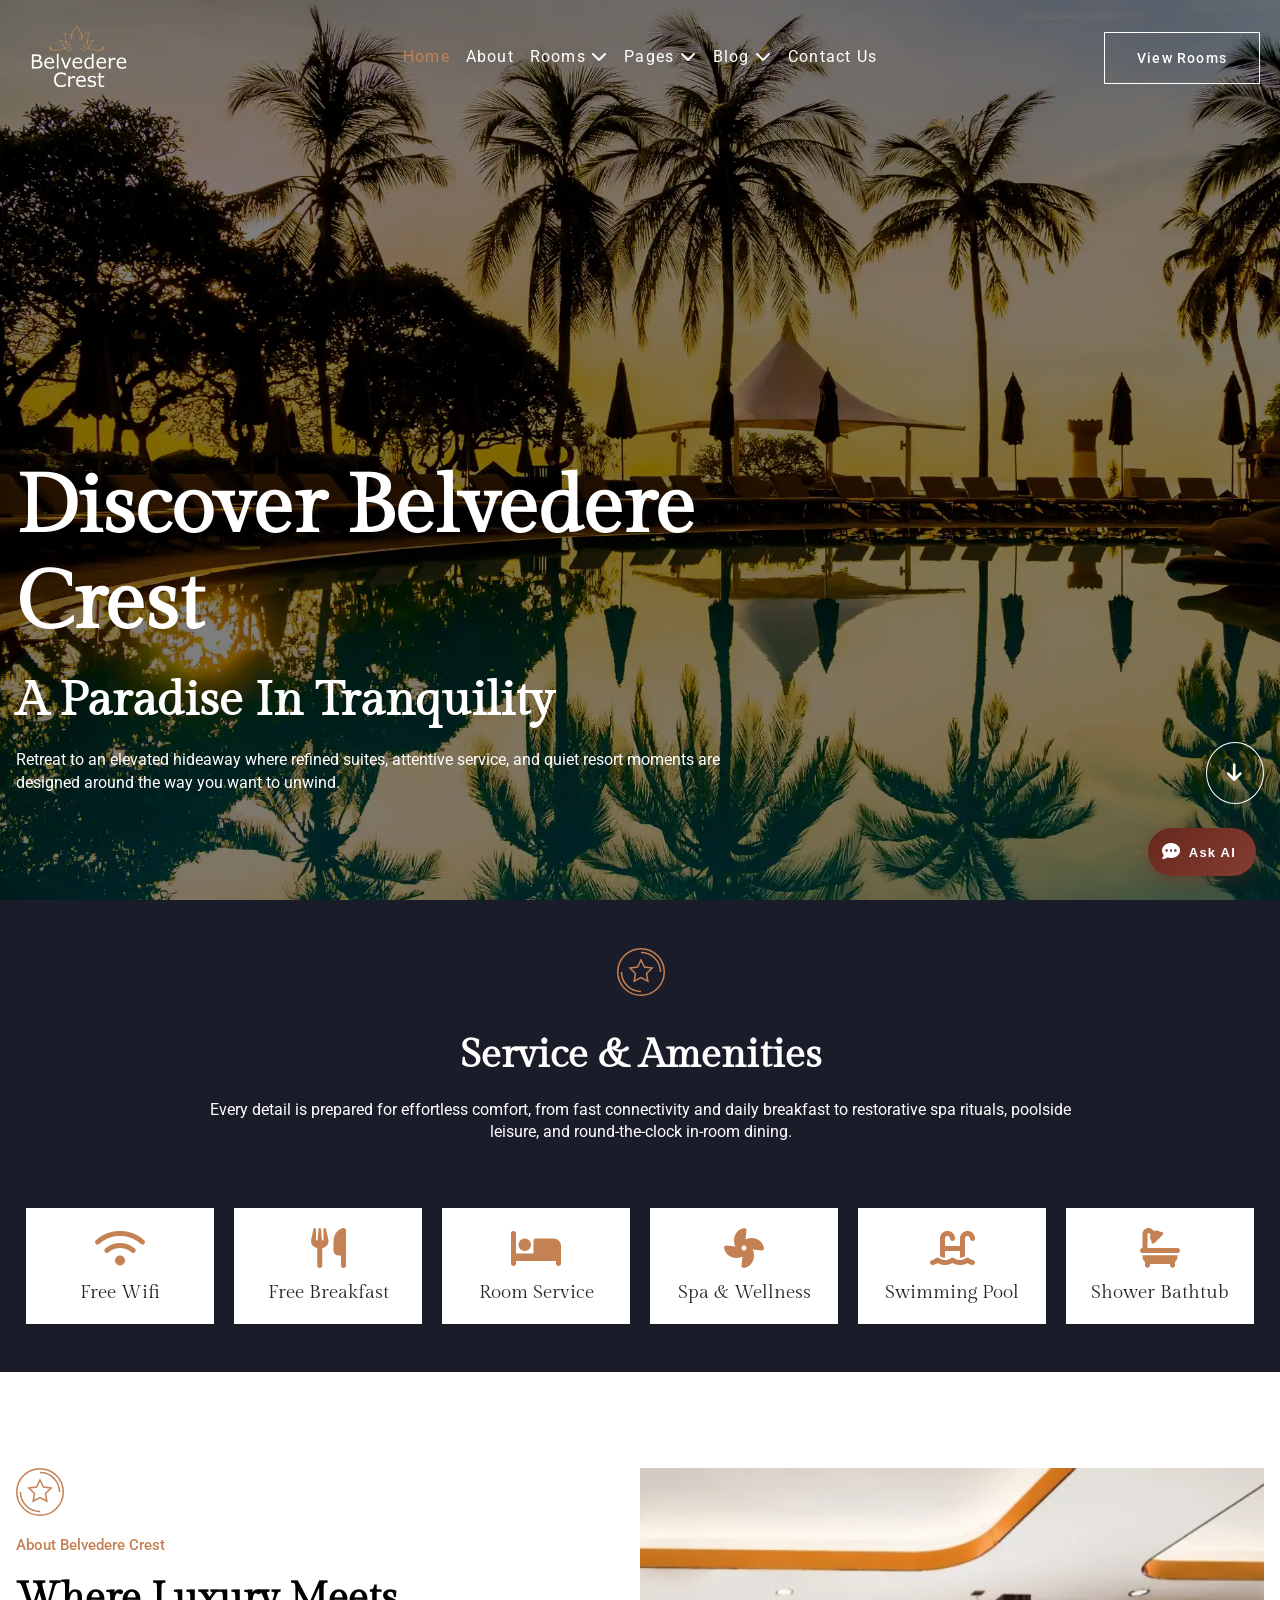
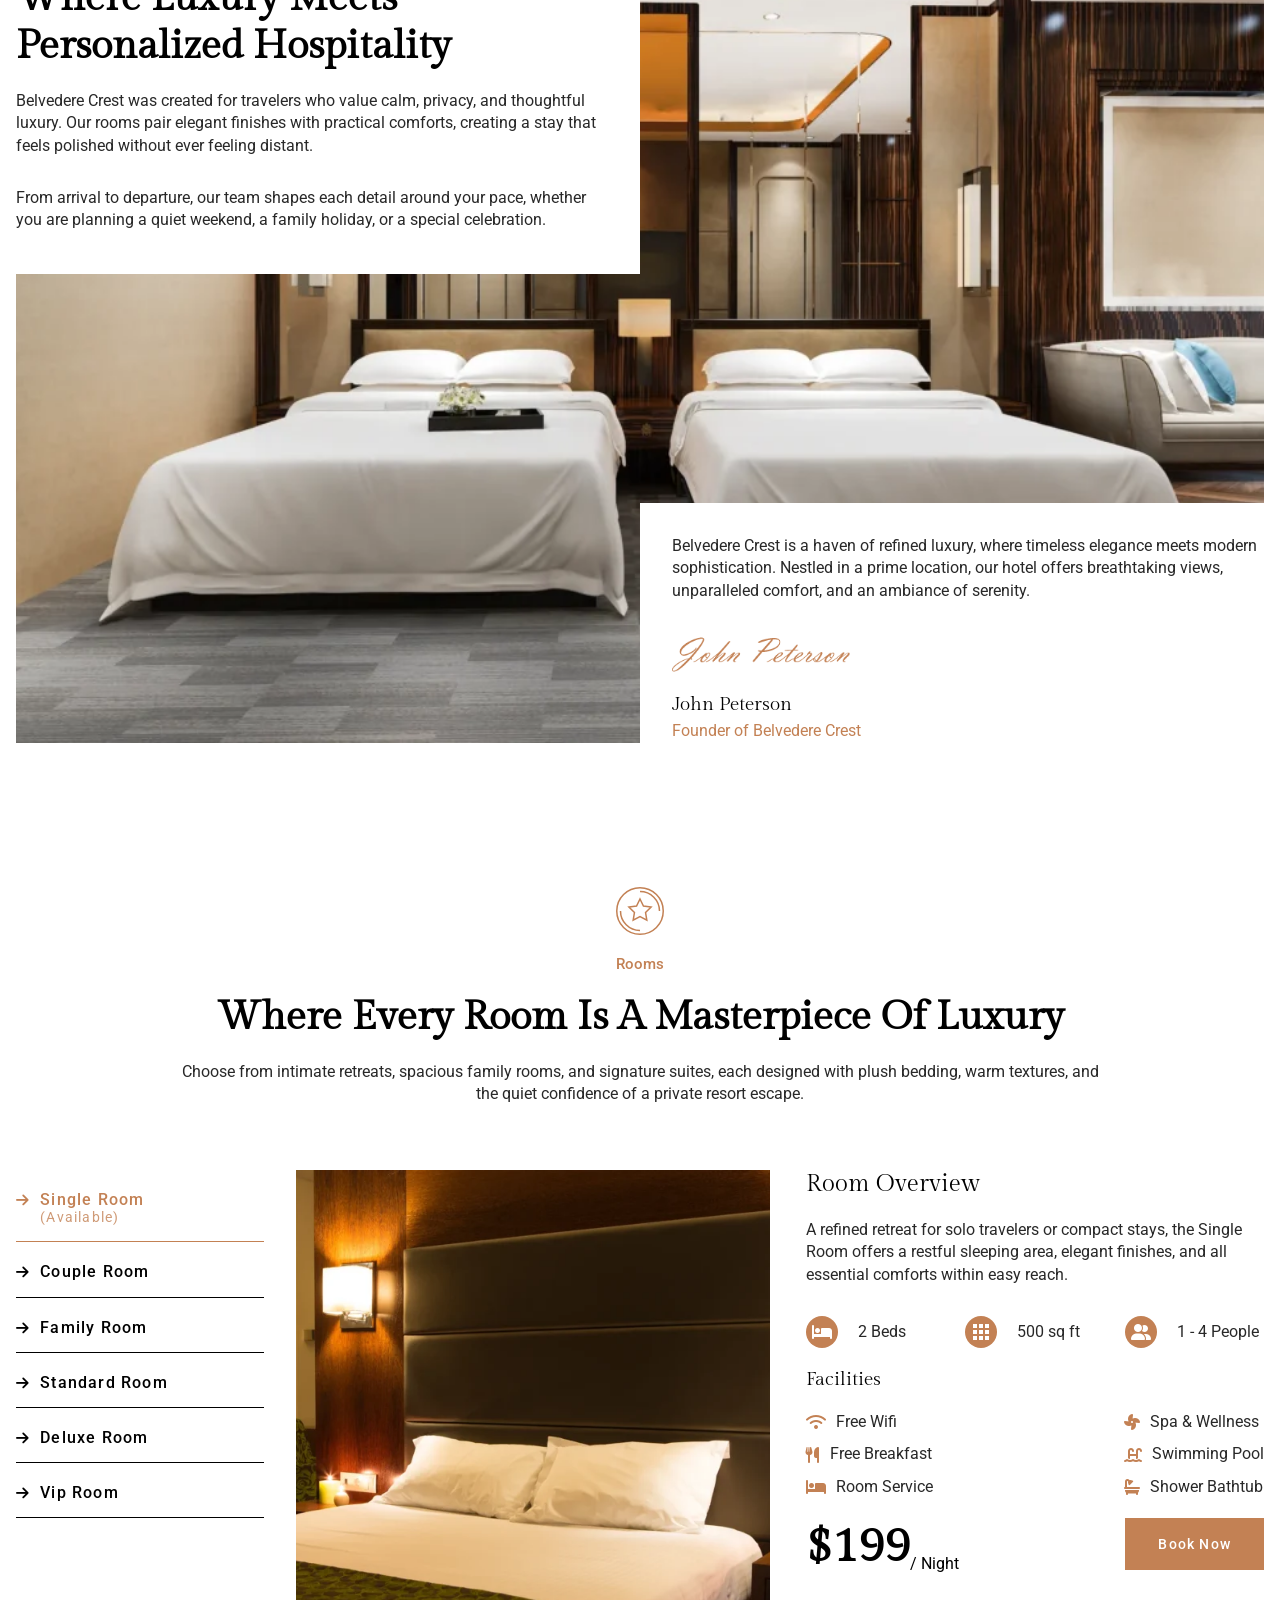
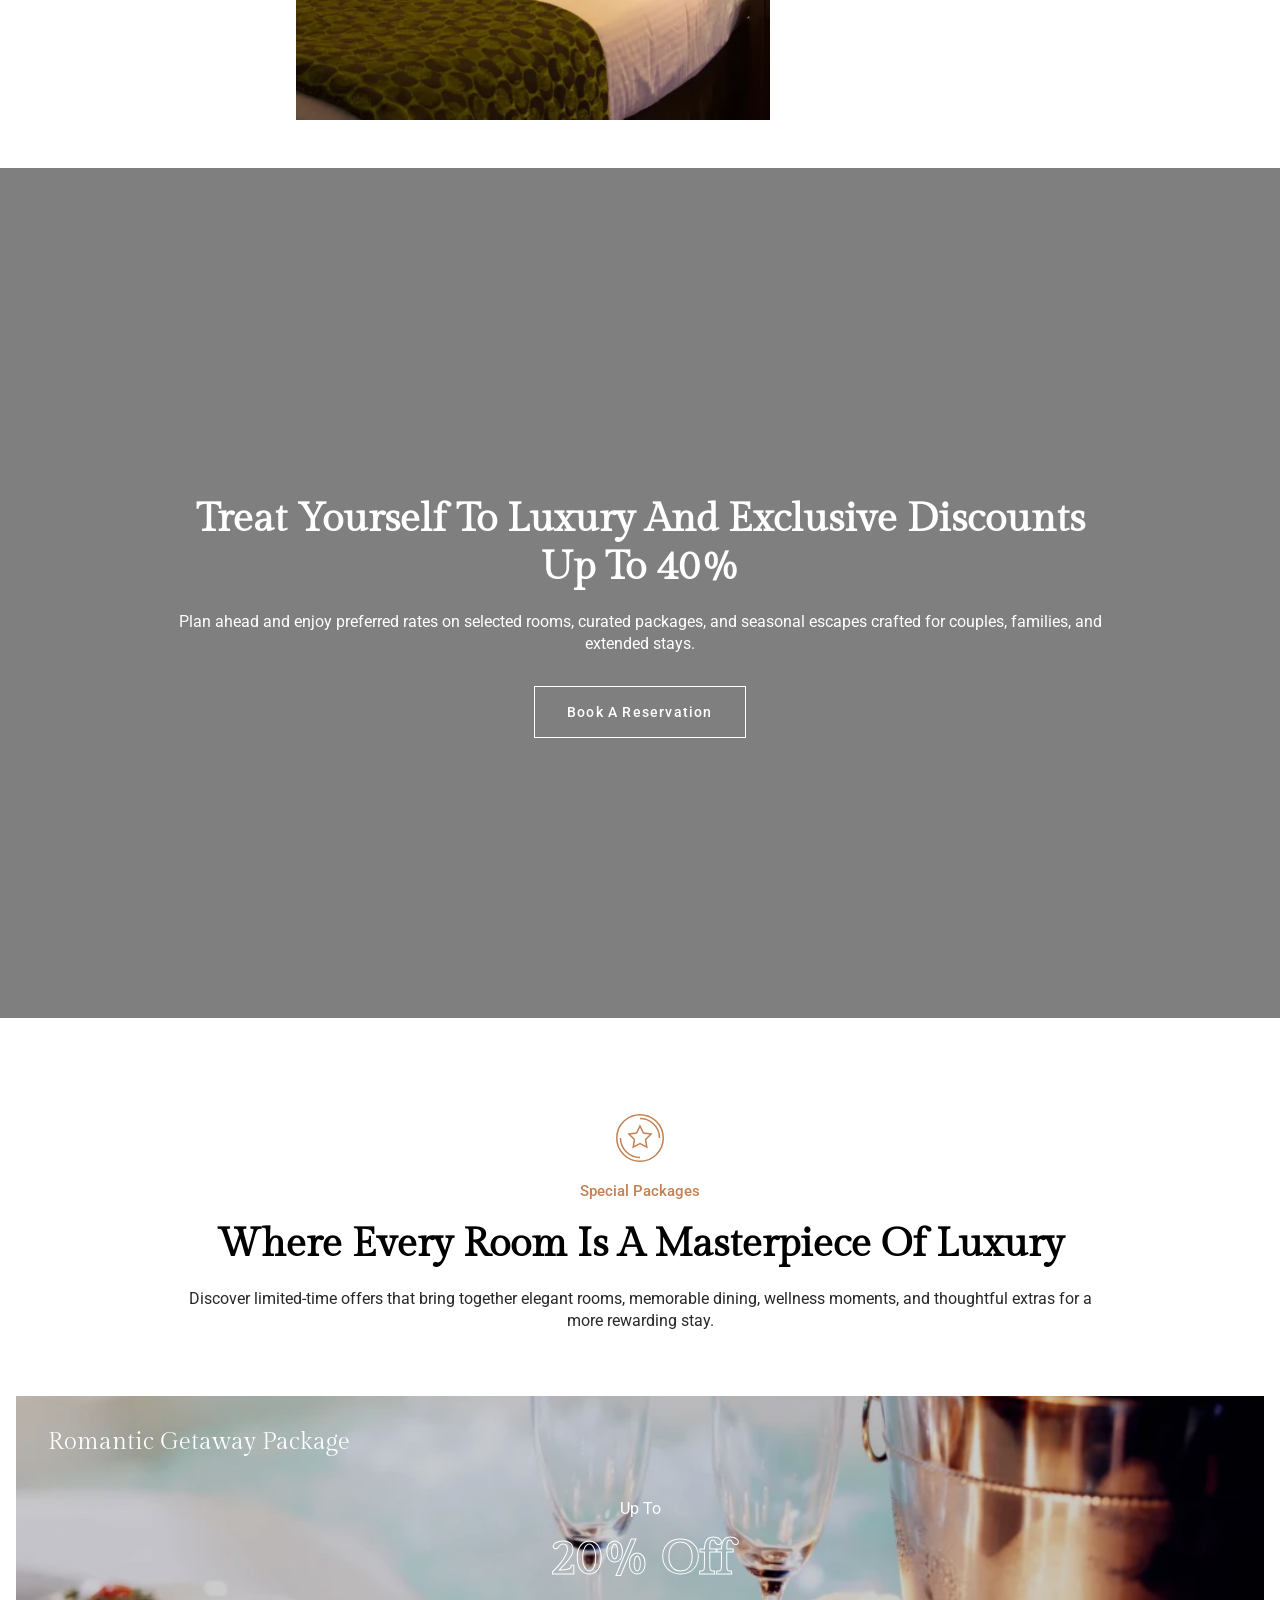
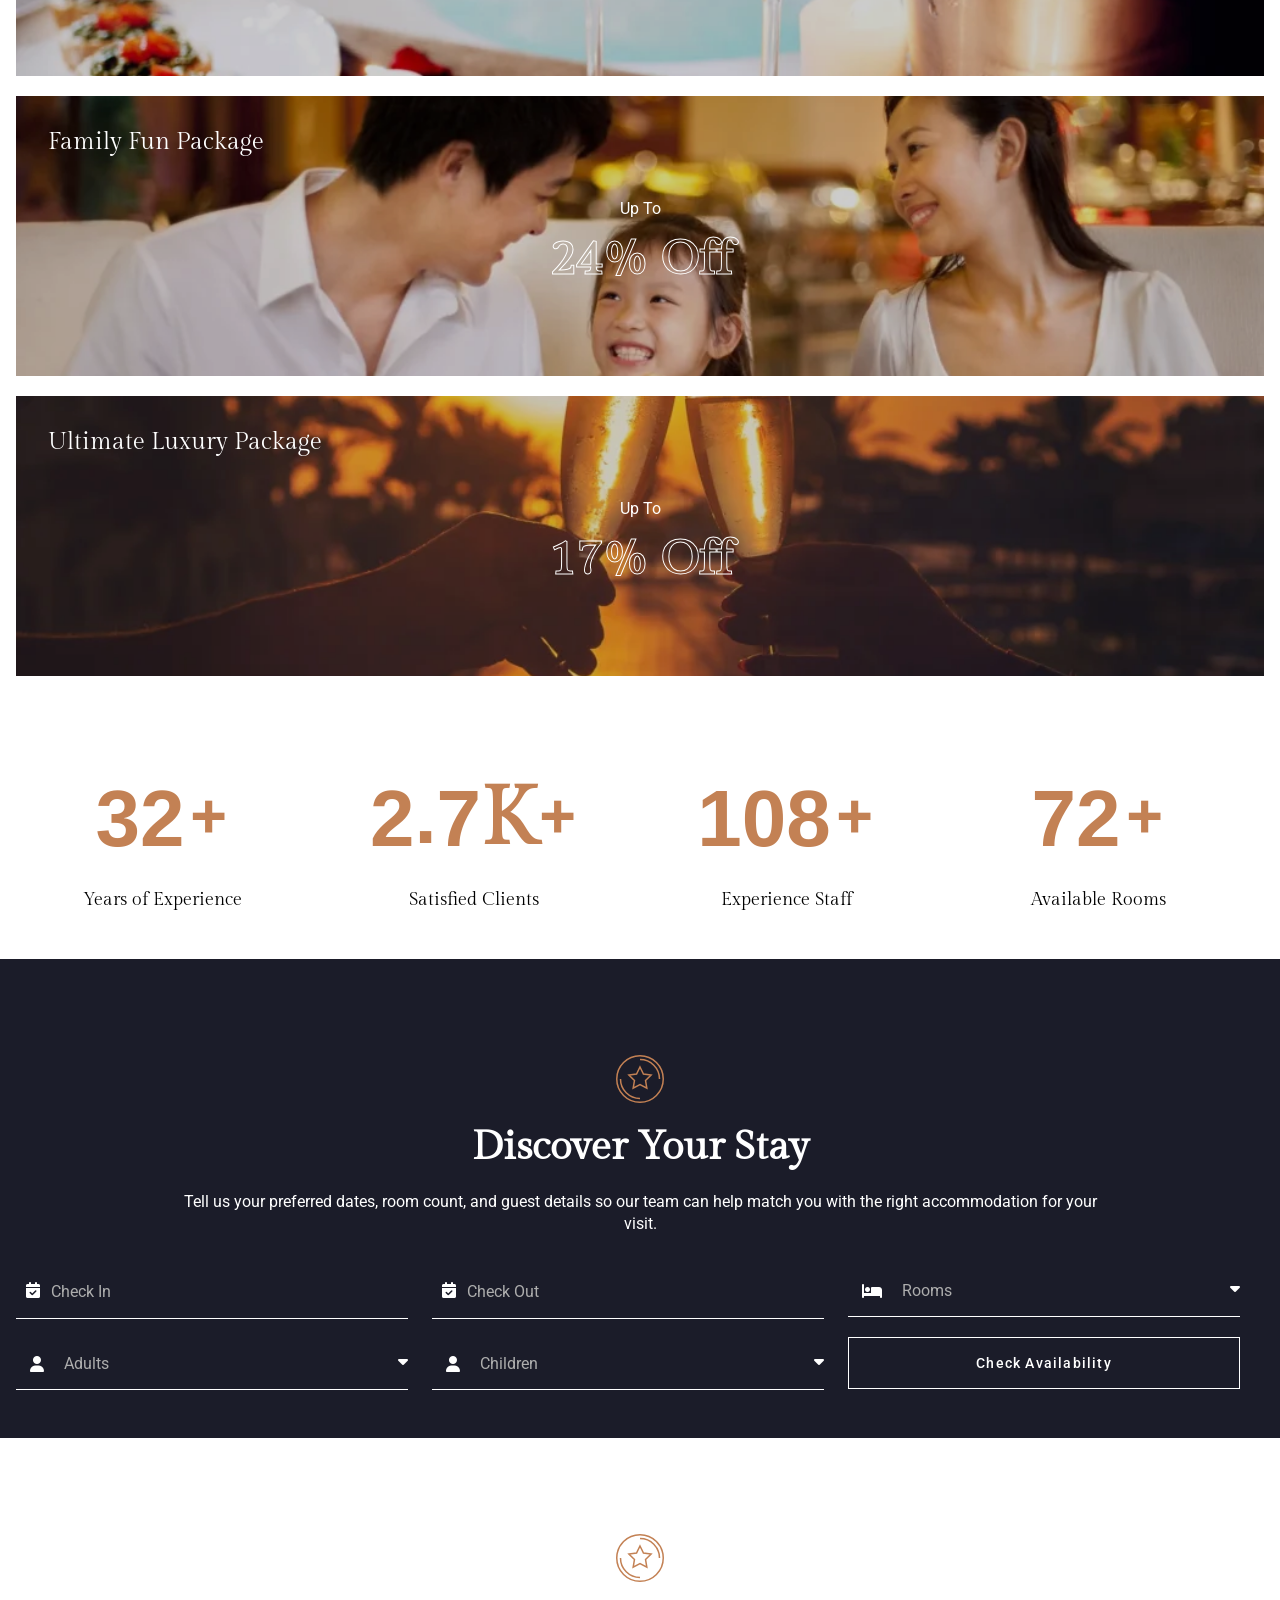
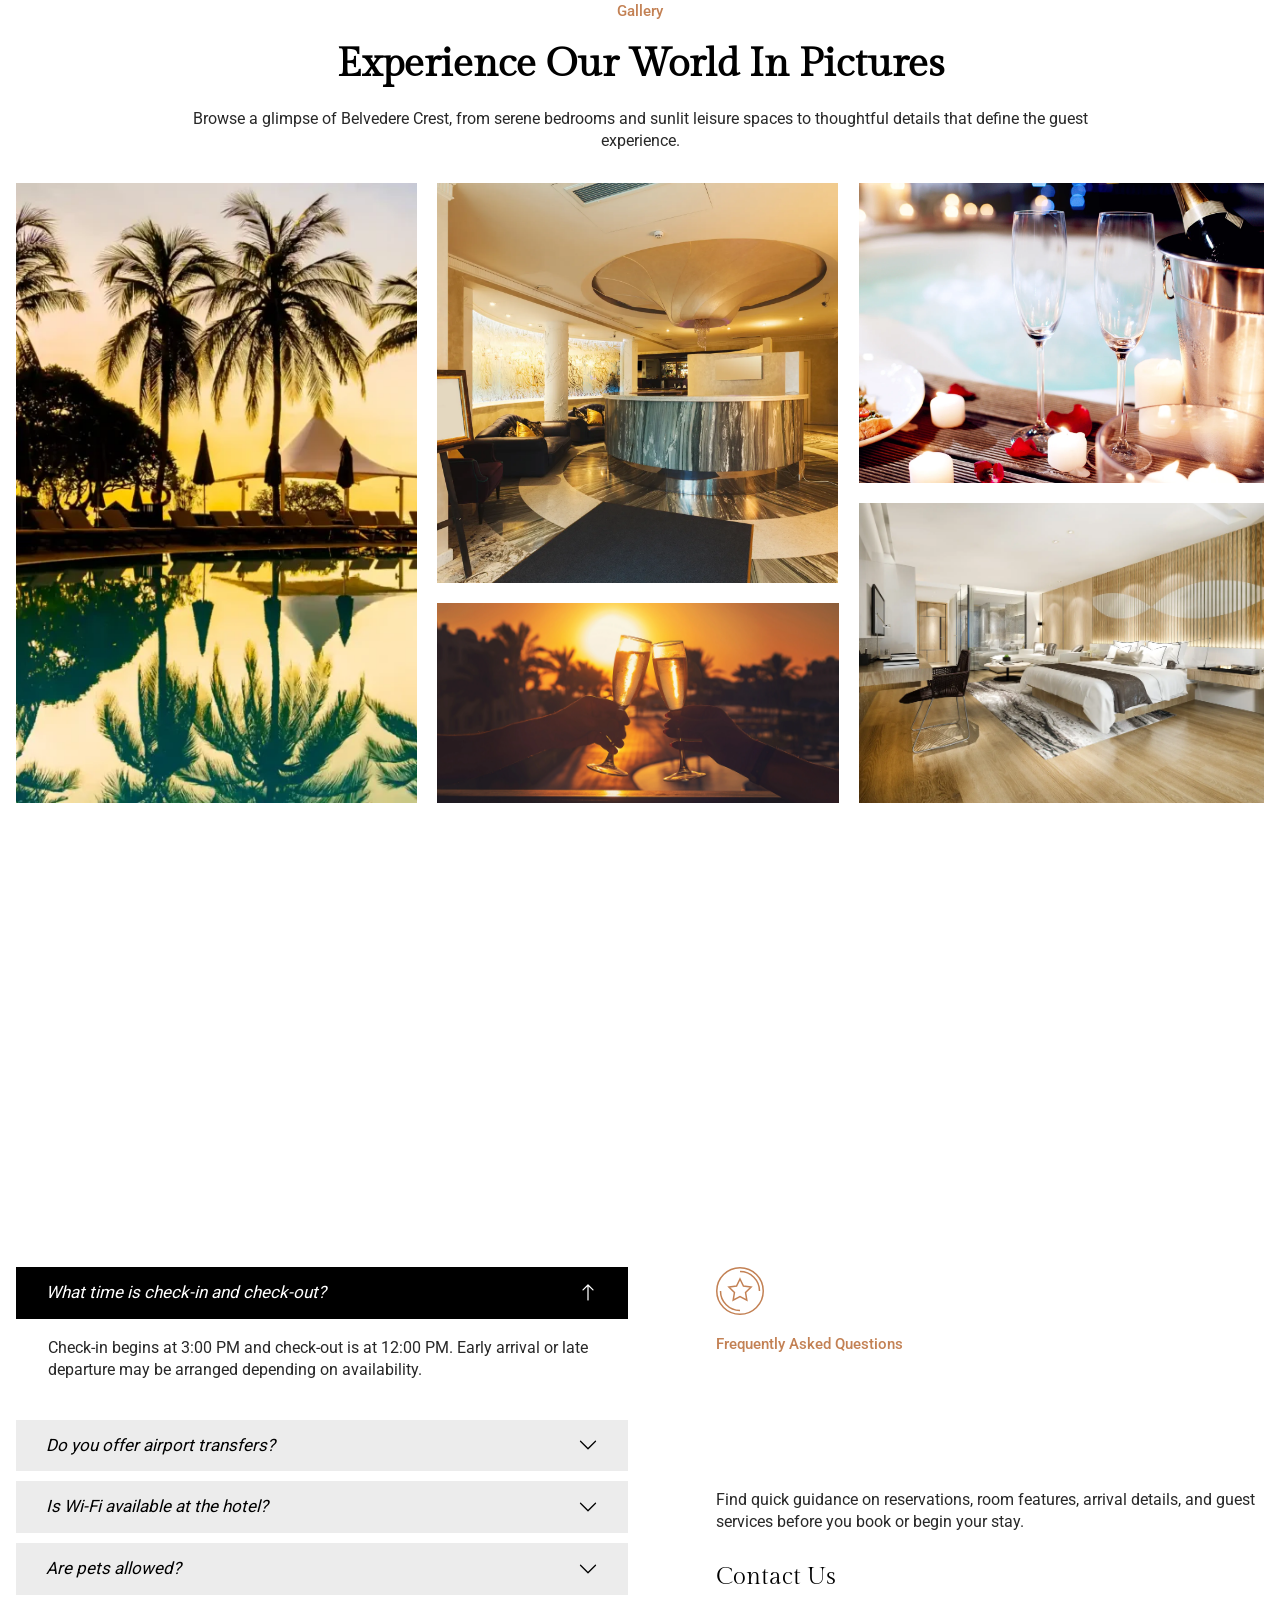
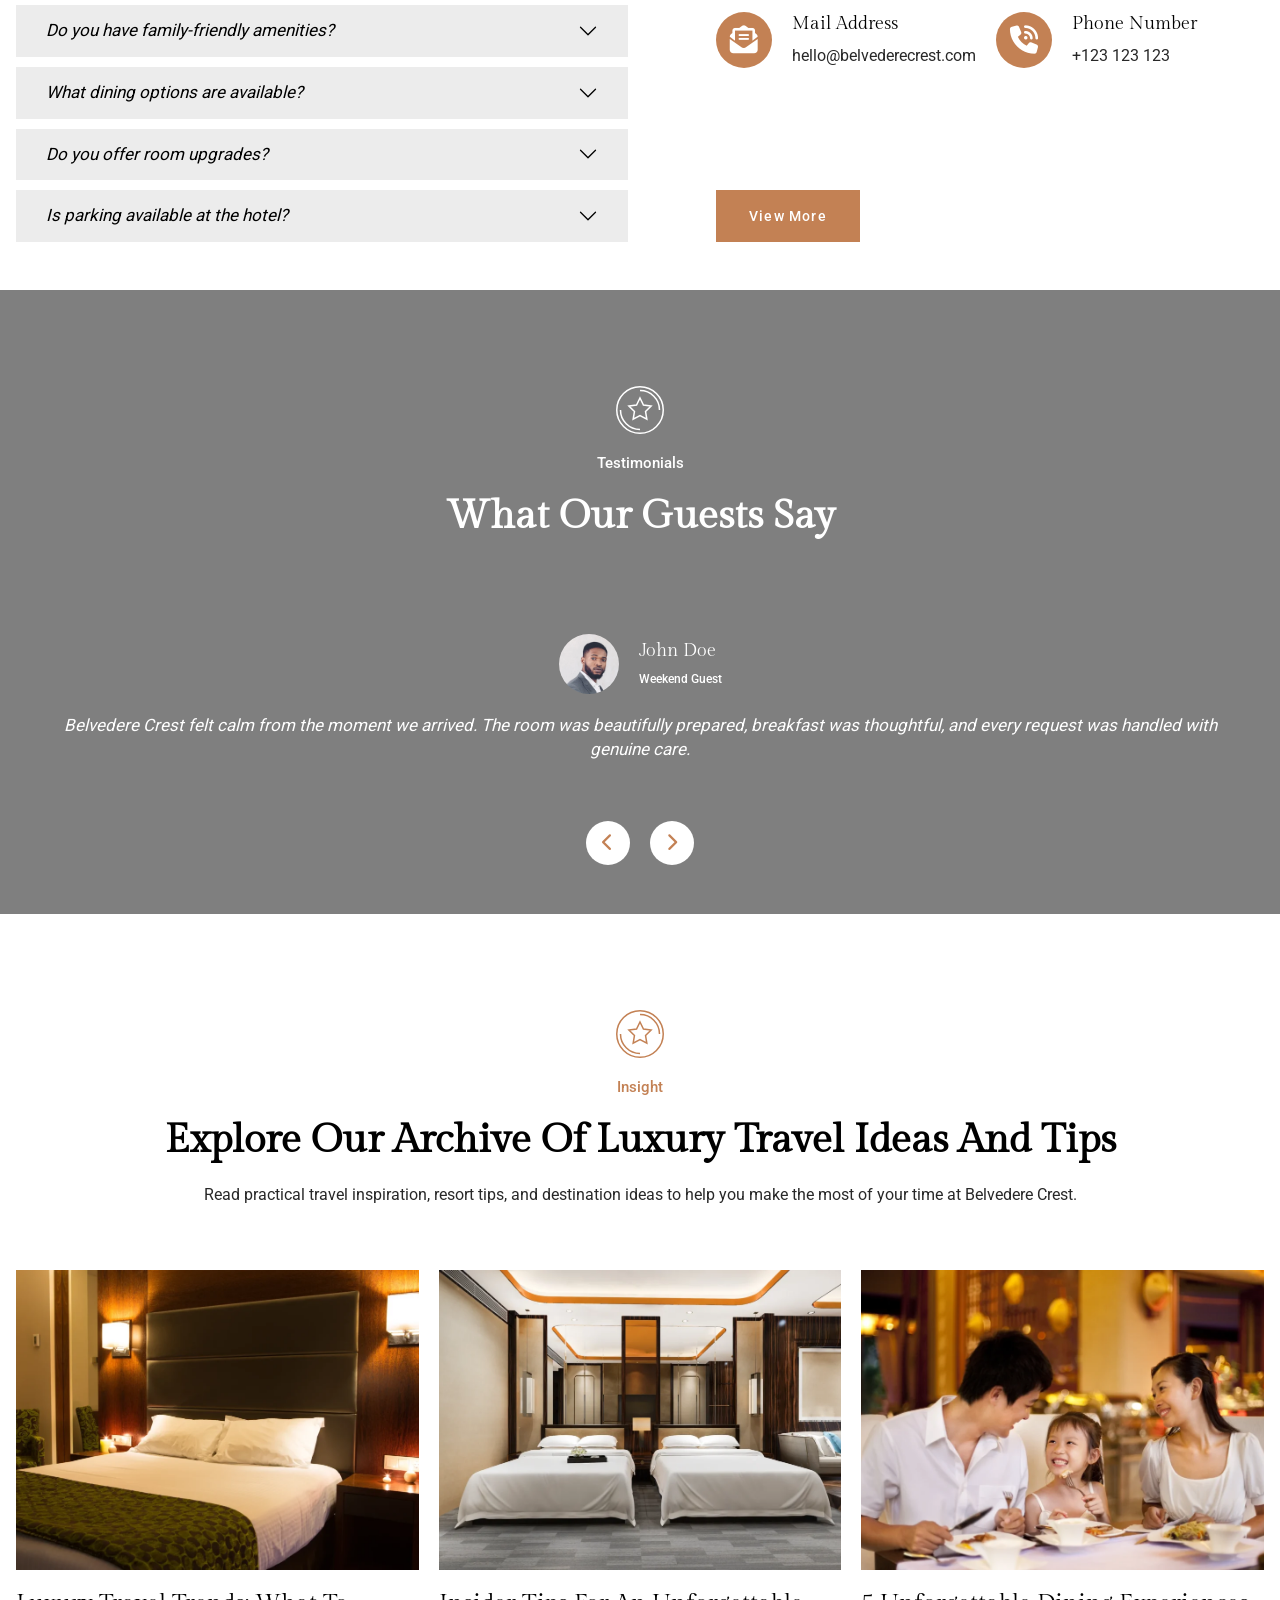
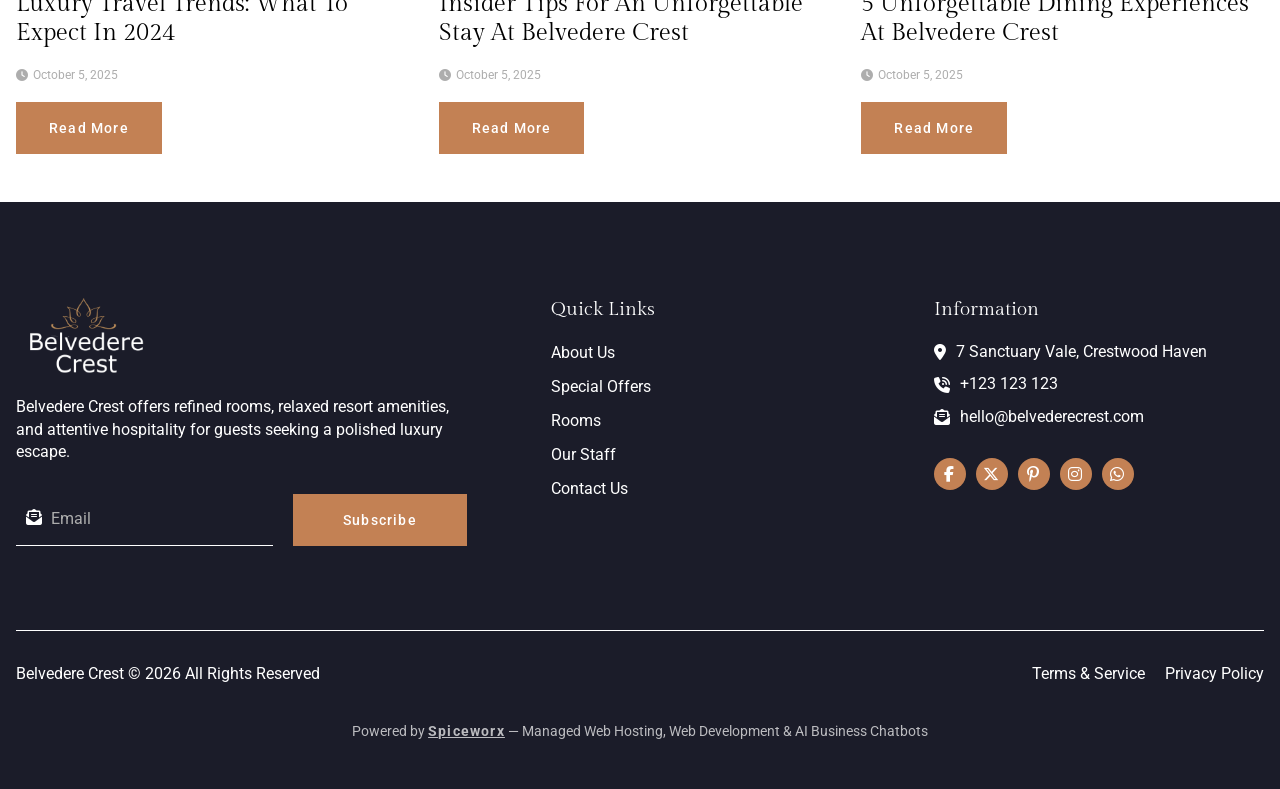
==== commit 5d39cc92: "Fix content bugs, add per-page metadata, and promote Spiceworx - Fix FAQ answers misaligned with the" ====
--- a/index.html
+++ b/index.html
@@ -4,6 +4,11 @@
     <meta charset="UTF-8">
     <meta name="viewport" content="width=device-width, initial-scale=1.0">
     <title>Home - Belvedere Crest - Luxury Hotel & Resort</title>
+    <meta name="description" content="Belvedere Crest is a refined luxury hotel and resort offering elegant rooms, personalized hospitality, and calm resort amenities. Explore rooms from $149/night, special packages, and book your stay.">
+    <meta property="og:type" content="website">
+    <meta property="og:title" content="Belvedere Crest - Luxury Hotel & Resort">
+    <meta property="og:description" content="A refined luxury retreat with elegant rooms, personalized hospitality, and calm resort amenities. Explore rooms, packages, and plan your stay.">
+    <meta property="og:image" content="assets/images/Logo.png">
     <link rel="stylesheet" href="assets/css/main.css">
     <link rel="stylesheet" href="assets/css/responsive.css">
 </head>
@@ -1586,10 +1591,38 @@
                             </a>
                         </div>
                     </div>
+                    <div class="powered-by-container">
+                        <p class="powered-by-text">Powered by <a href="https://spiceworx.com" target="_blank" rel="noopener noreferrer" class="powered-by-link">Spiceworx</a> — Managed Web Hosting, Web Development &amp; AI Business Chatbots</p>
+                    </div>
                 </div>
             </div>
         </section>
     </footer>
+
+
+    <!-- Chat Widget -->
+    <button id="floatingChatBtn" aria-label="Open AI Assistant">
+        <span class="fcb_icon" aria-hidden="true"><i class="fa-solid fa-comment-dots"></i></span>
+        <span id="floatingChatLabel">Ask AI</span>
+    </button>
+    <div id="chatOverlay">
+        <div id="chatPanel">
+            <div id="chatPanelHeader">
+                <div id="chatAvatarWrap">
+                    <div id="chatAvatar"><img src="/assets/images/chat-image.png" alt="Belvedere Crest"></div>
+                    <div id="chatOnlineDot"></div>
+                </div>
+                <div id="chatHeaderText">
+                    <span id="chatPanelTitle">Belvedere Crest AI Assistant</span>
+                    <span id="chatHeaderSub">Ask about rooms, offers, and guest services</span>
+                </div>
+                <button id="closeChatBtn" aria-label="Close">&#10005;</button>
+            </div>
+            <iframe id="chatFrame" src="" title="AI Assistant" frameborder="0" allowtransparency="true"></iframe>
+        </div>
+    </div>
+    <link rel="stylesheet" href="/assets/css/chat-widget.css">
+    <script src="/assets/js/chat-widget.js"></script>
 
     <!-- Script -->
     <script src="assets/js/vendor/jquery.min.js"></script>
--- a/assets/css/main.css
+++ b/assets/css/main.css
@@ -1089,6 +1089,28 @@
     letter-spacing: normal;
 }
 
+.powered-by-container{
+    display: flex;
+    justify-content: center;
+    padding: 1em 0em 0em 0em;
+}
+
+.powered-by-text{
+    font-size: 0.85rem;
+    font-weight: 400;
+    line-height: 1.4em;
+    color: var(--primary);
+    opacity: 0.7;
+    margin: 0;
+    text-align: center;
+}
+
+.powered-by-link{
+    color: var(--primary);
+    font-weight: 600;
+    text-decoration: underline;
+}
+
 /* === 14. Form Style === */
 
 .form{
@@ -1373,7 +1395,7 @@
     z-index: -1;
 }
 
-.banner-inner{
+.banner-inner{
     padding: 13em 1em 6em 1em;
     background-image: url('../images/tidy-and-cozy-bedroom-2023-11-27-04-52-13-utc_result.webp');
     background-position: center center;
@@ -2626,4 +2648,4 @@
 }
 .grid-spacer-y-5 {
     --bs-gutter-y: 50px;
-}
+}
--- a/assets/css/chat-widget.css
+++ b/assets/css/chat-widget.css
@@ -0,0 +1,81 @@
+/* ── Floating button ── */
+#floatingChatBtn {
+  position: fixed; bottom: 24px; right: 24px; z-index: 99998;
+  display: flex; align-items: center; gap: 8px;
+  height: 48px; padding: 0 20px 0 14px;
+  border-radius: 30px; border: none; cursor: pointer;
+  background: linear-gradient(135deg, #67271d, #843d32);
+  color: #fff; font-weight: 600; font-size: 13px;
+  font-family: 'Manrope', sans-serif;
+  white-space: nowrap;
+  box-shadow: 0 4px 20px rgba(103,39,29,0.45);
+  transition: opacity 0.3s ease, transform 0.3s ease, box-shadow 0.2s ease;
+  transform-origin: bottom right;
+}
+#floatingChatBtn:hover { transform: translateY(-2px); box-shadow: 0 8px 28px rgba(103,39,29,0.55); }
+#floatingChatBtn.chat-open { opacity: 0; pointer-events: none; transform: scale(0.5); }
+.fcb_icon { font-size: 18px; line-height: 1; }
+
+/* ── Overlay (no dark backdrop) ── */
+#chatOverlay {
+  display: none; position: fixed; inset: 0;
+  background: transparent; z-index: 999999;
+  pointer-events: none;
+  align-items: flex-end; justify-content: flex-end;
+  padding: 0 24px 24px 0;
+}
+#chatOverlay.active { display: flex; }
+
+/* ── Panel ── */
+#chatPanel {
+  pointer-events: all; background: #fff; border-radius: 20px;
+  width: 370px; height: calc(100vh - 110px);
+  display: flex; flex-direction: column; overflow: hidden;
+  box-shadow: 0 16px 56px rgba(0,0,0,0.22);
+  transform-origin: bottom right;
+  animation: sw-expand 0.38s cubic-bezier(0.22, 1, 0.36, 1) forwards;
+}
+@keyframes sw-expand {
+  0%   { opacity: 0.6; transform: scale(0.09); border-radius: 30px; }
+  60%  { opacity: 1; }
+  100% { opacity: 1; transform: scale(1); border-radius: 20px; }
+}
+
+/* ── Panel header ── */
+#chatPanelHeader {
+  background: linear-gradient(130deg, #67271d 0%, #843d32 55%, #67271d 100%);
+  padding: 16px 18px; display: flex; align-items: center; gap: 12px;
+  border-radius: 20px 20px 0 0; min-height: 68px; flex-shrink: 0;
+}
+#chatAvatarWrap { position: relative; flex-shrink: 0; }
+#chatAvatar {
+  width: 46px; height: 46px; border-radius: 50%;
+  background: #fff; border: 2px solid rgba(255,255,255,0.4);
+  display: flex; align-items: center; justify-content: center;
+  overflow: hidden; padding: 6px;
+}
+#chatAvatar img { width: 100%; height: 100%; object-fit: contain; }
+#chatOnlineDot {
+  position: absolute; bottom: 1px; right: 1px;
+  width: 11px; height: 11px; background: #4ade80;
+  border-radius: 50%; border: 2px solid #fff;
+}
+#chatHeaderText { flex: 1; min-width: 0; display: flex; flex-direction: column; gap: 2px; }
+#chatPanelTitle { color: #fff; font-size: 16px; font-weight: 700; white-space: nowrap; overflow: hidden; text-overflow: ellipsis; display: block; }
+#chatHeaderSub  { color: rgba(255,255,255,0.72); font-size: 12px; white-space: nowrap; overflow: hidden; text-overflow: ellipsis; display: block; }
+#closeChatBtn {
+  width: 28px; height: 28px; border-radius: 50%;
+  background: rgba(255,255,255,0.15); border: 1px solid rgba(255,255,255,0.3);
+  color: #fff; font-size: 13px; cursor: pointer;
+  display: flex; align-items: center; justify-content: center;
+  flex-shrink: 0; transition: background 0.18s; line-height: 1;
+}
+#closeChatBtn:hover { background: rgba(103,39,29,0.6); }
+#chatFrame { flex: 1; width: 100%; border: none; min-height: 0; }
+
+/* ── Mobile ── */
+@media (max-width: 600px) {
+  #floatingChatBtn { bottom: 16px; right: 16px; }
+  #chatOverlay { padding: 0 0 16px 0; align-items: flex-end; justify-content: center; }
+  #chatPanel { width: 100%; max-width: 100%; border-radius: 20px 20px 0 0; height: calc(100vh - 90px); transform-origin: bottom center; }
+}
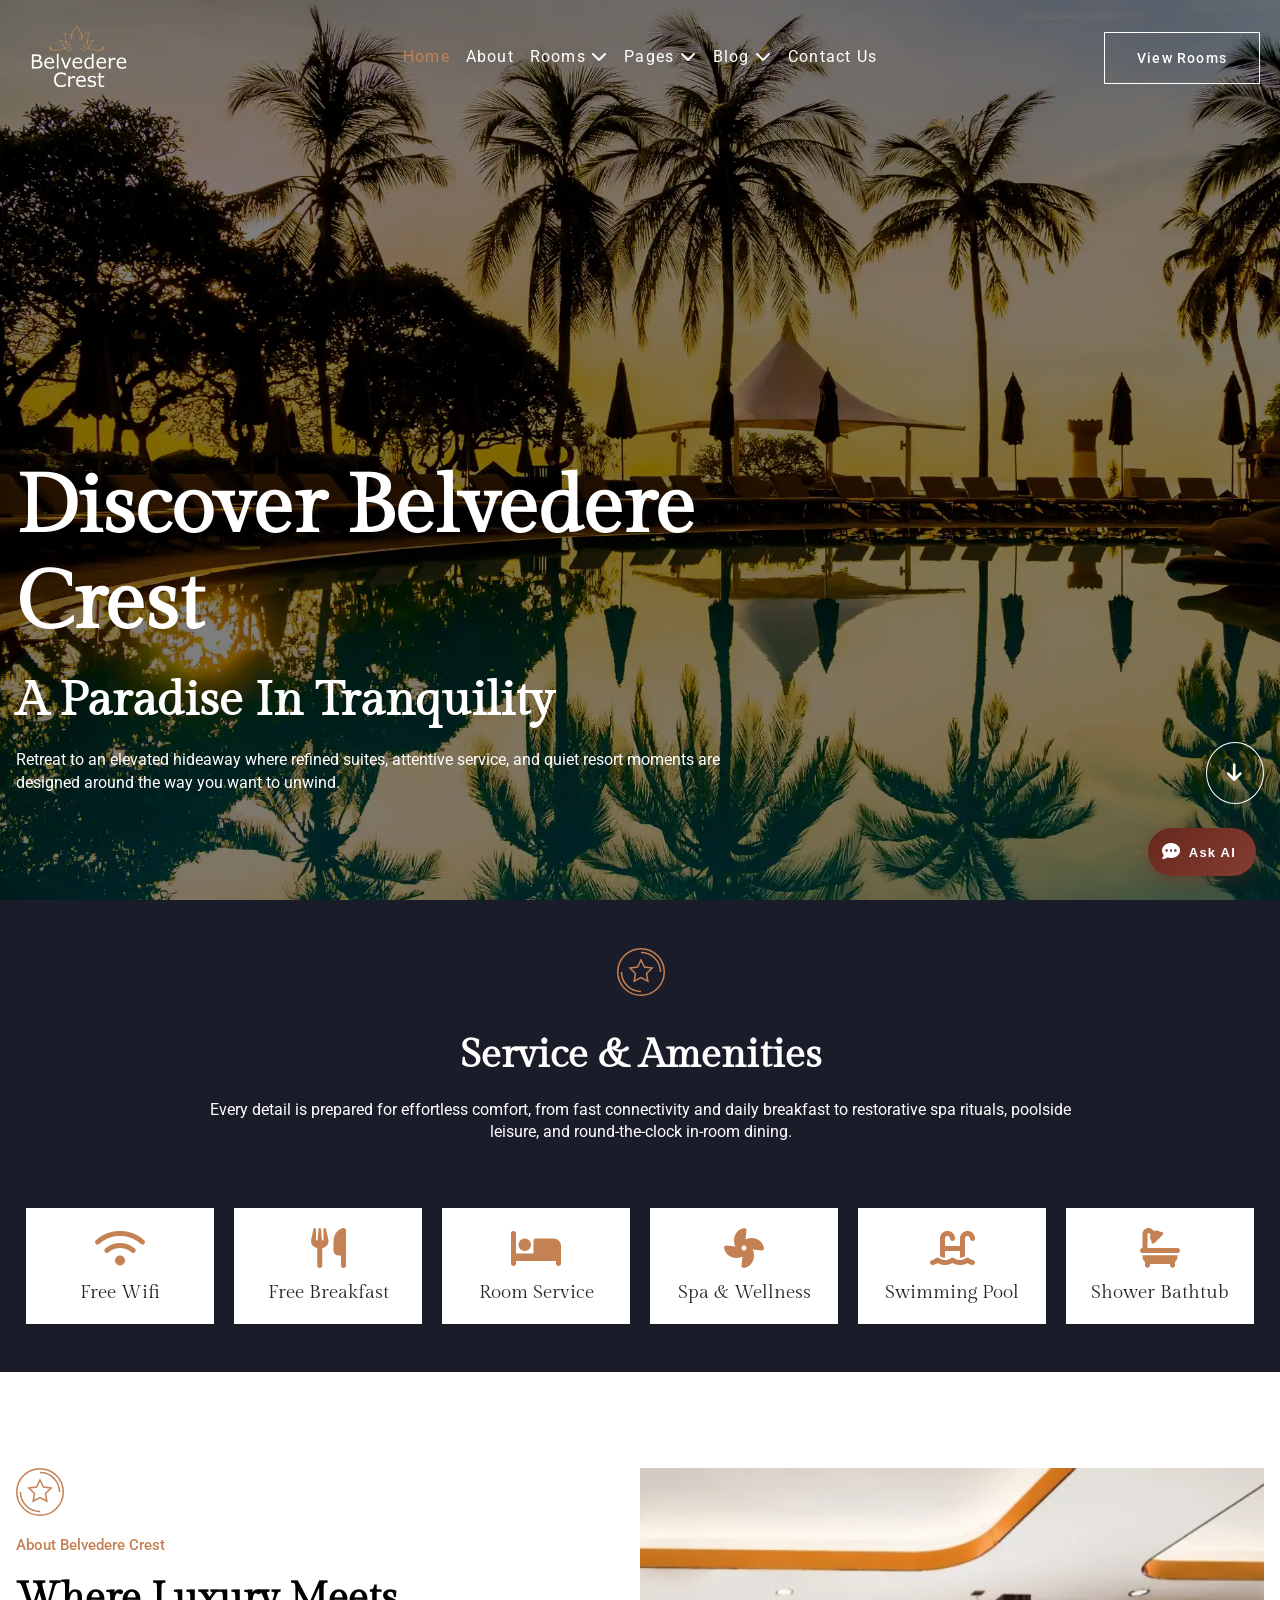
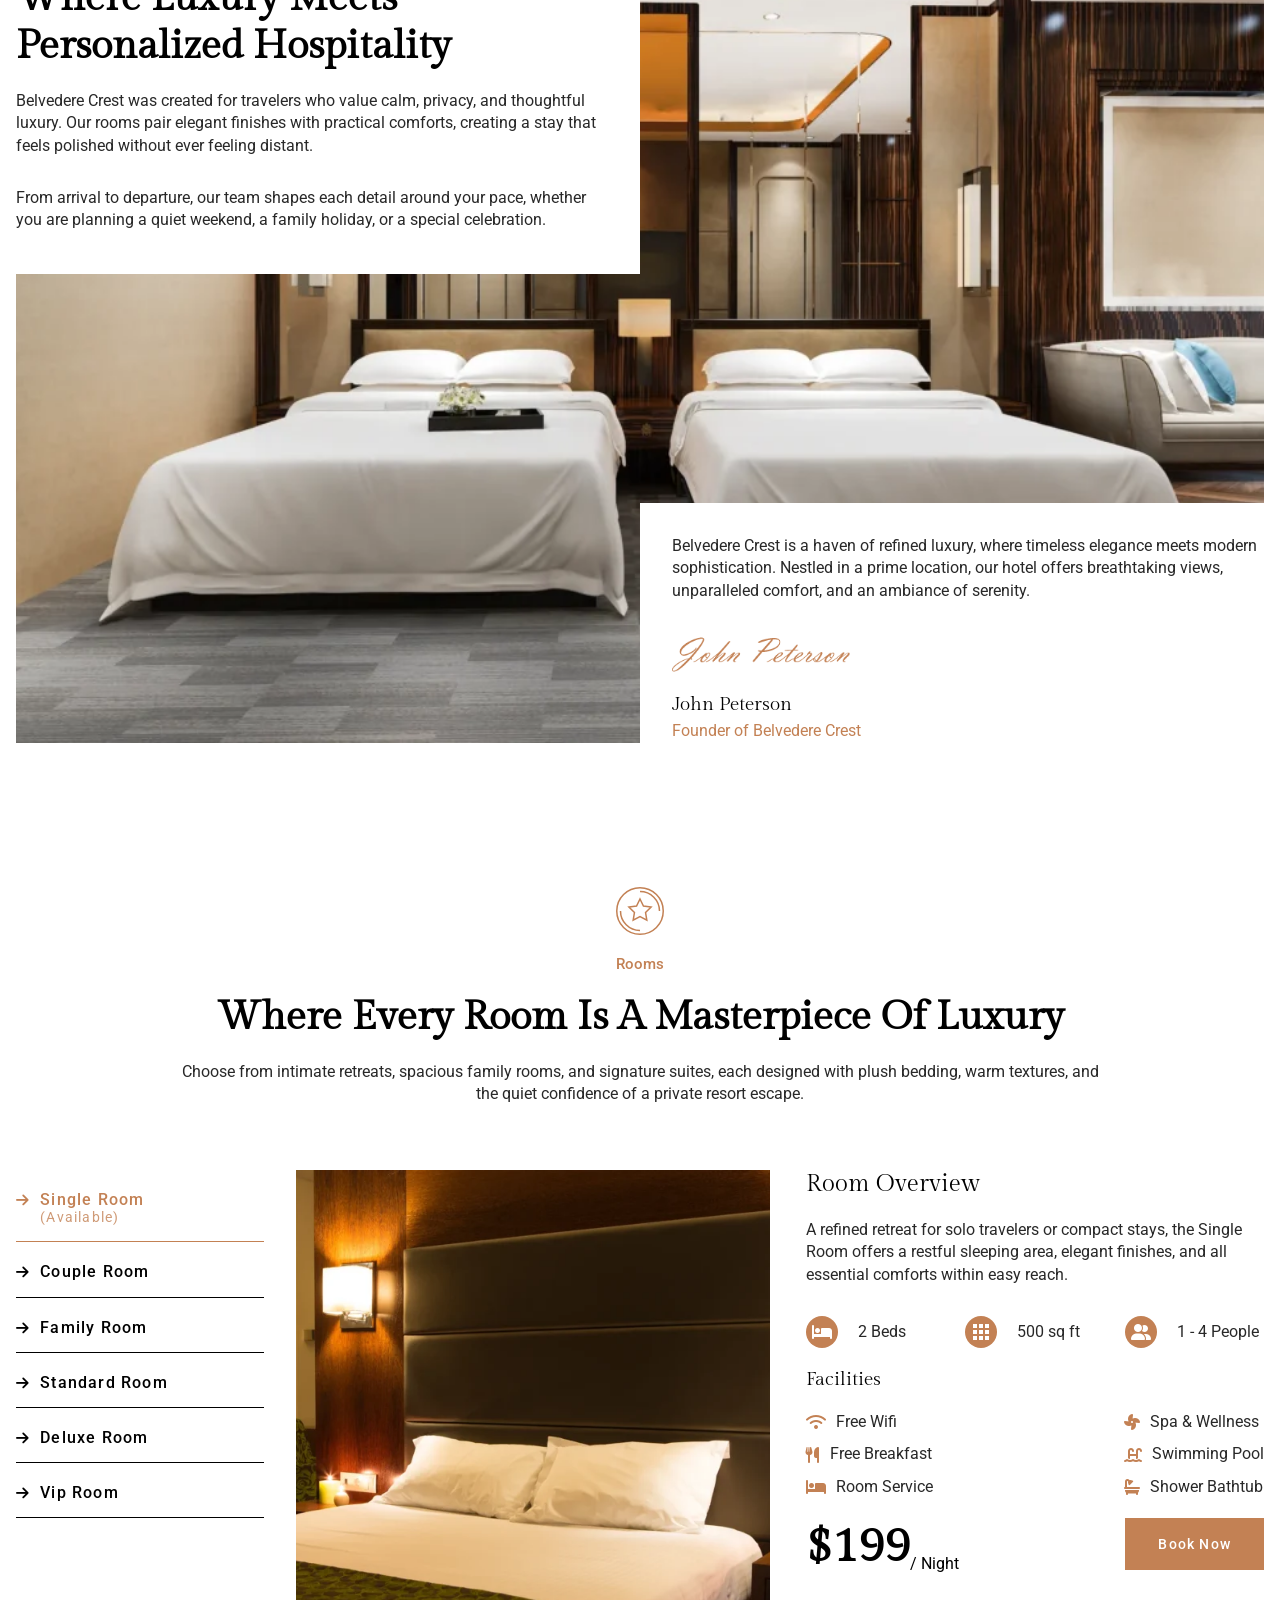
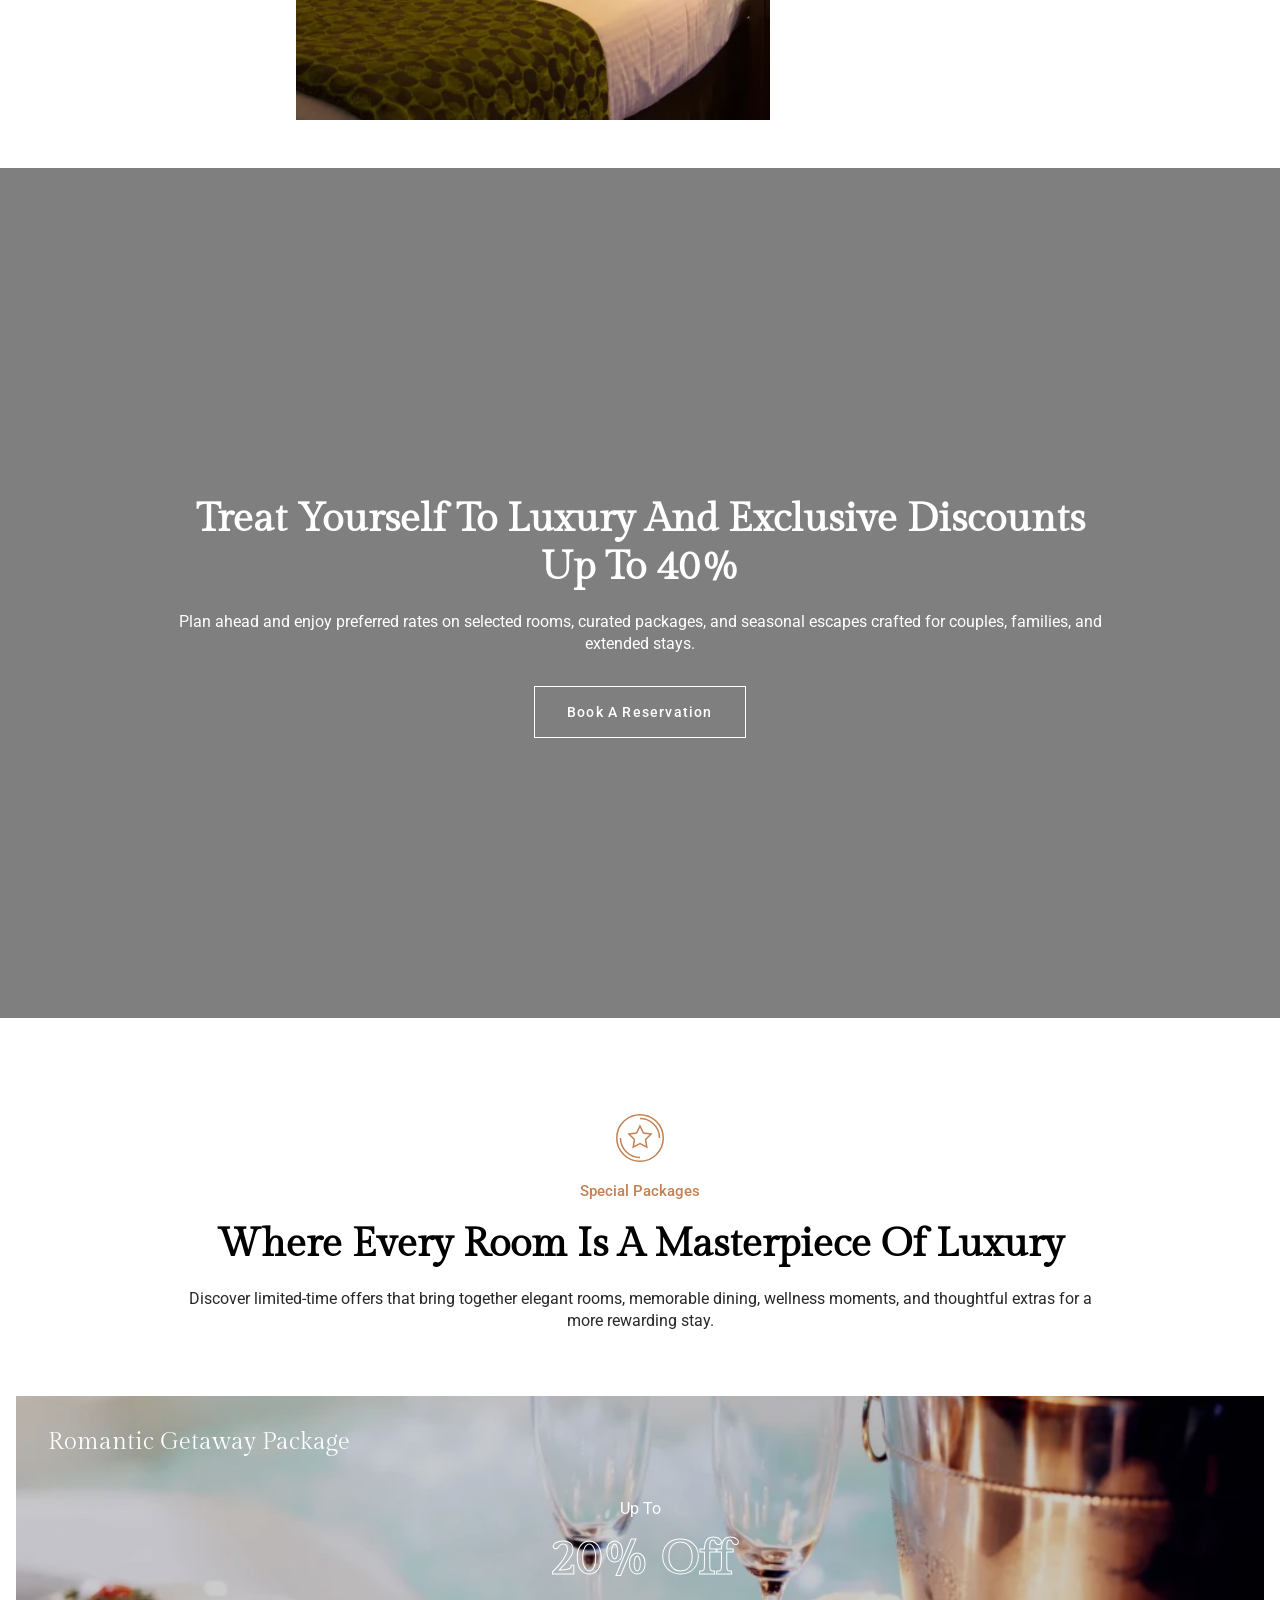
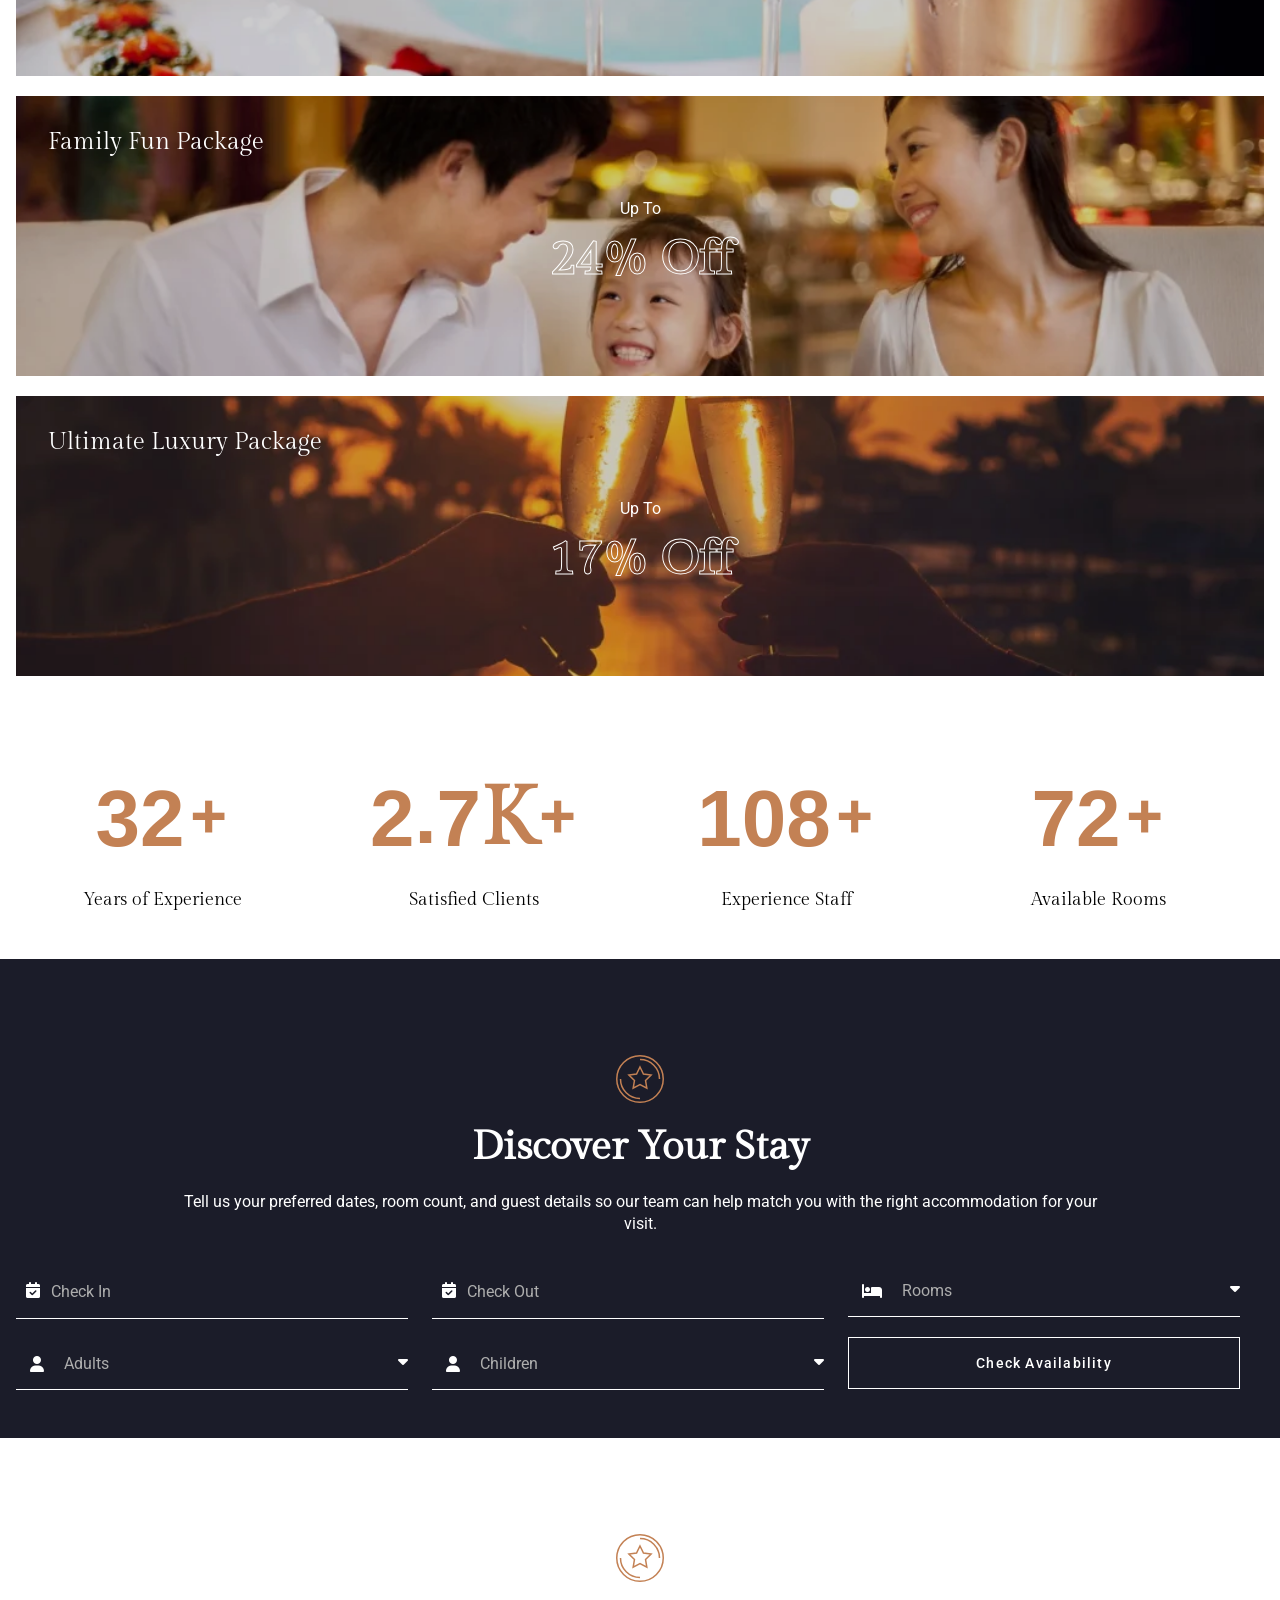
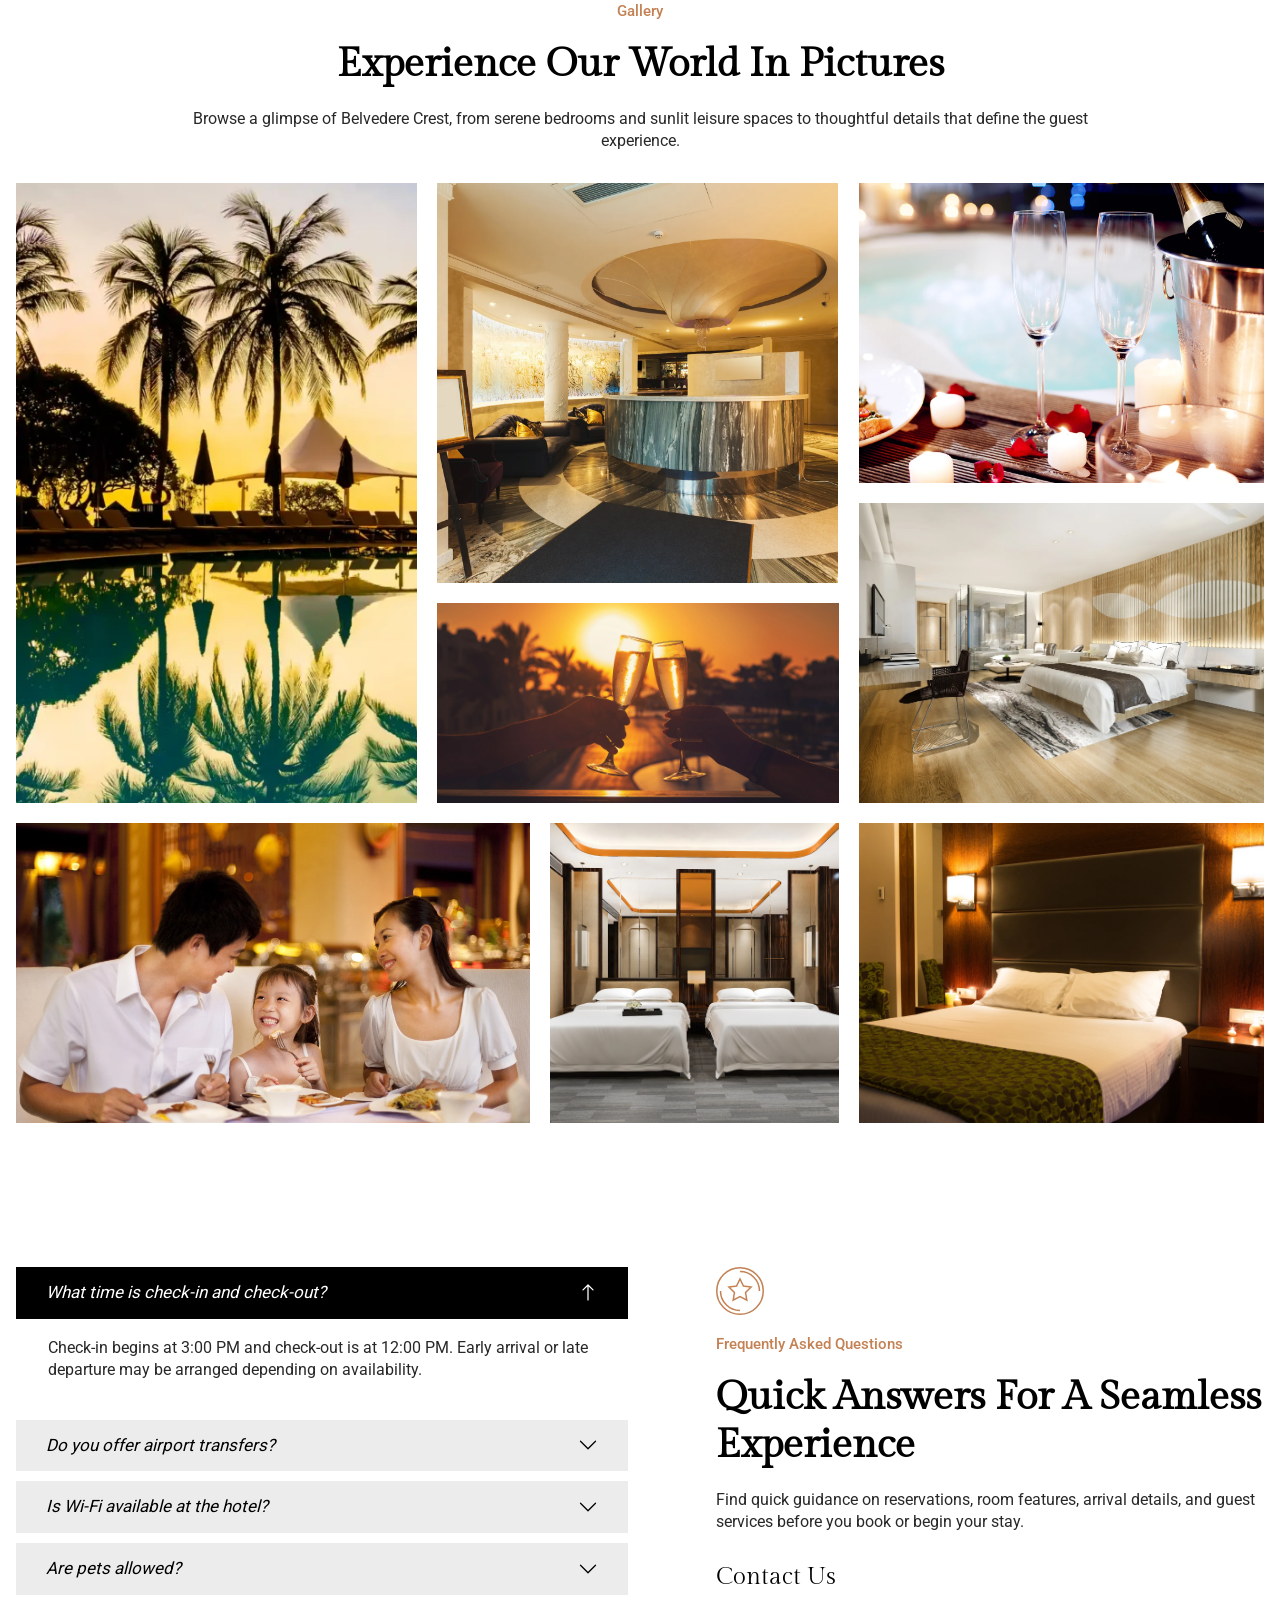
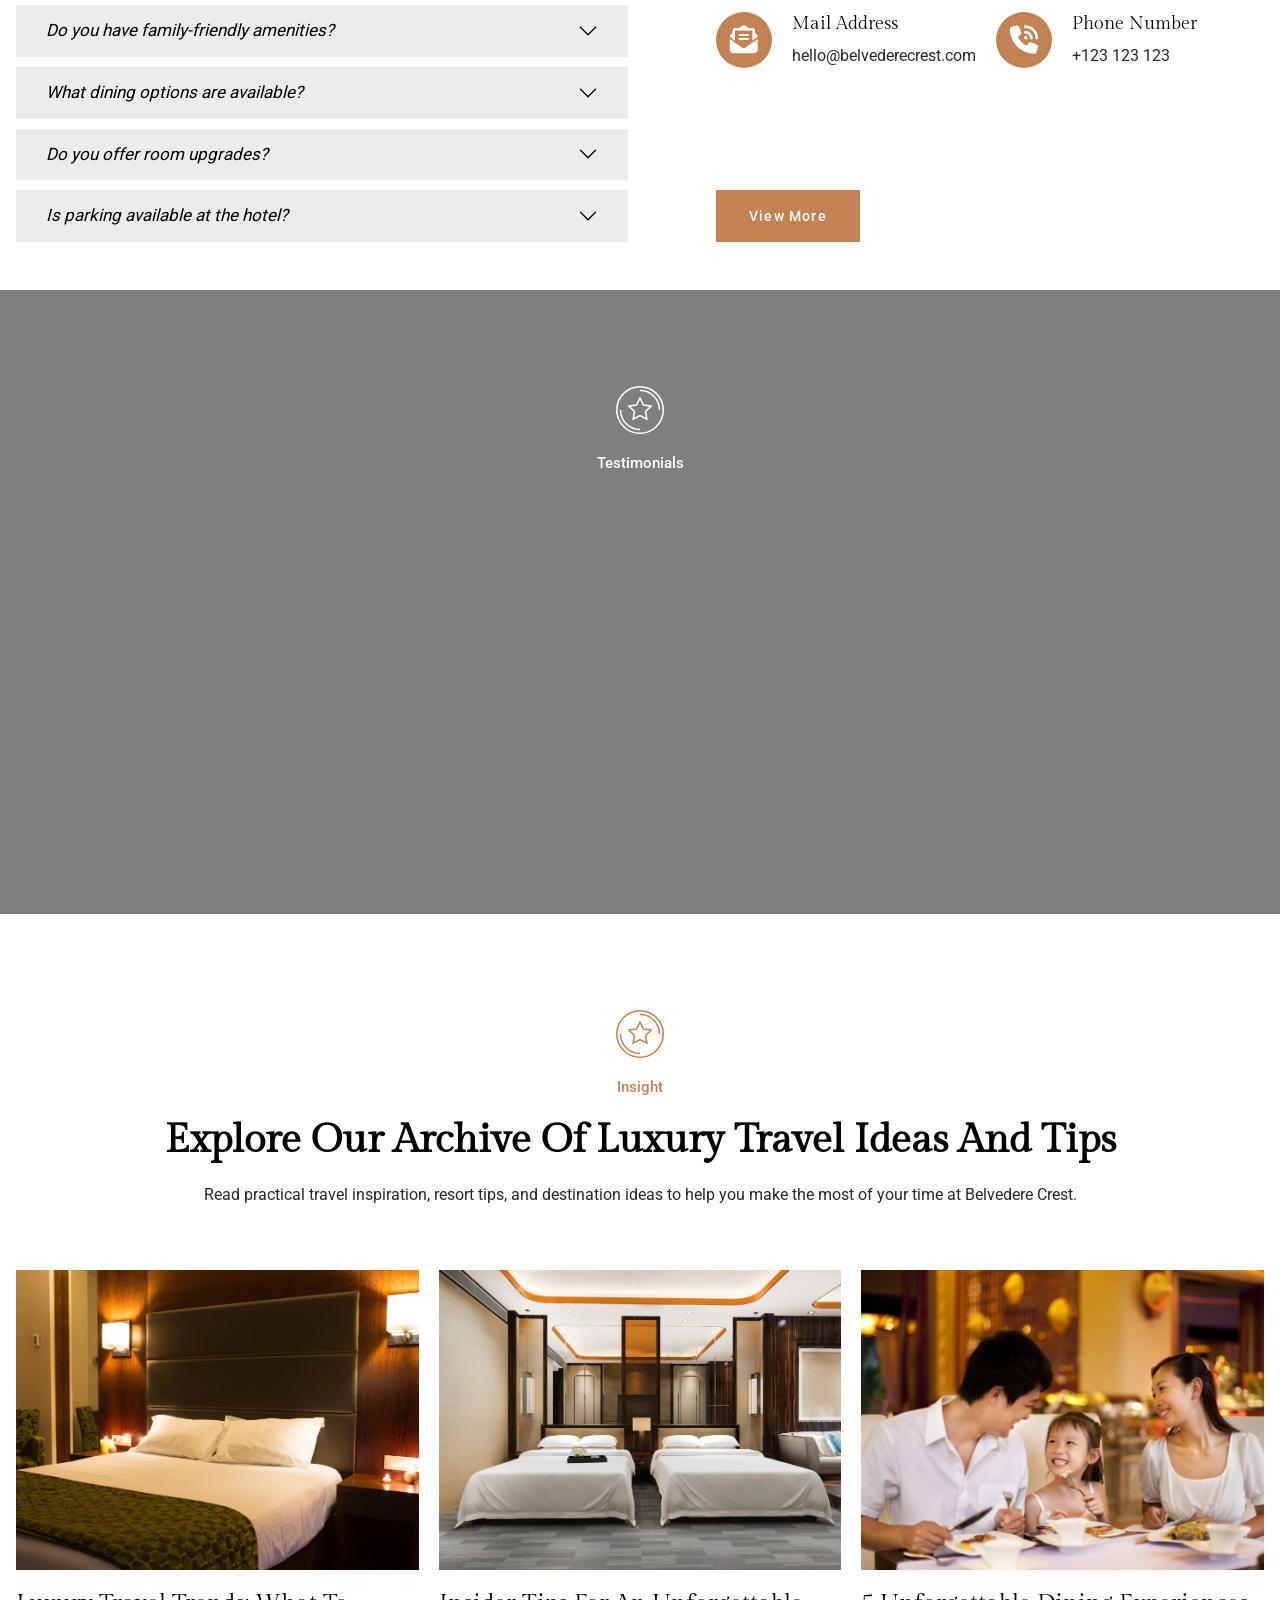
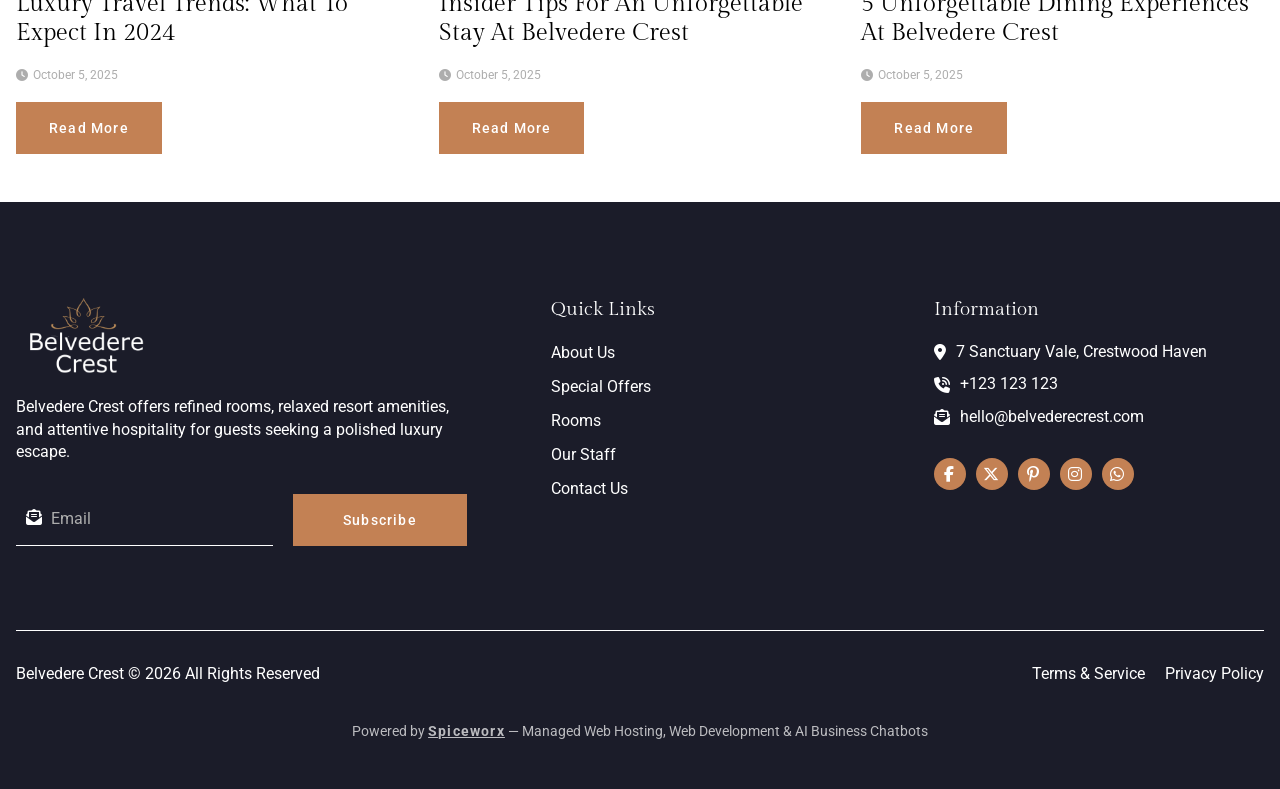
==== commit bbec2523: "Rename AI Assistant to AI Concierge across the site Matches the hotel/hospitality theme better than " ====
--- a/index.html
+++ b/index.html
@@ -1601,7 +1601,7 @@
 
 
     <!-- Chat Widget -->
-    <button id="floatingChatBtn" aria-label="Open AI Assistant">
+    <button id="floatingChatBtn" aria-label="Open AI Concierge">
         <span class="fcb_icon" aria-hidden="true"><i class="fa-solid fa-comment-dots"></i></span>
         <span id="floatingChatLabel">Ask AI</span>
     </button>
@@ -1613,12 +1613,12 @@
                     <div id="chatOnlineDot"></div>
                 </div>
                 <div id="chatHeaderText">
-                    <span id="chatPanelTitle">Belvedere Crest AI Assistant</span>
+                    <span id="chatPanelTitle">Belvedere Crest AI Concierge</span>
                     <span id="chatHeaderSub">Ask about rooms, offers, and guest services</span>
                 </div>
                 <button id="closeChatBtn" aria-label="Close">&#10005;</button>
             </div>
-            <iframe id="chatFrame" src="" title="AI Assistant" frameborder="0" allowtransparency="true"></iframe>
+            <iframe id="chatFrame" src="" title="AI Concierge" frameborder="0" allowtransparency="true"></iframe>
         </div>
     </div>
     <link rel="stylesheet" href="/assets/css/chat-widget.css">
